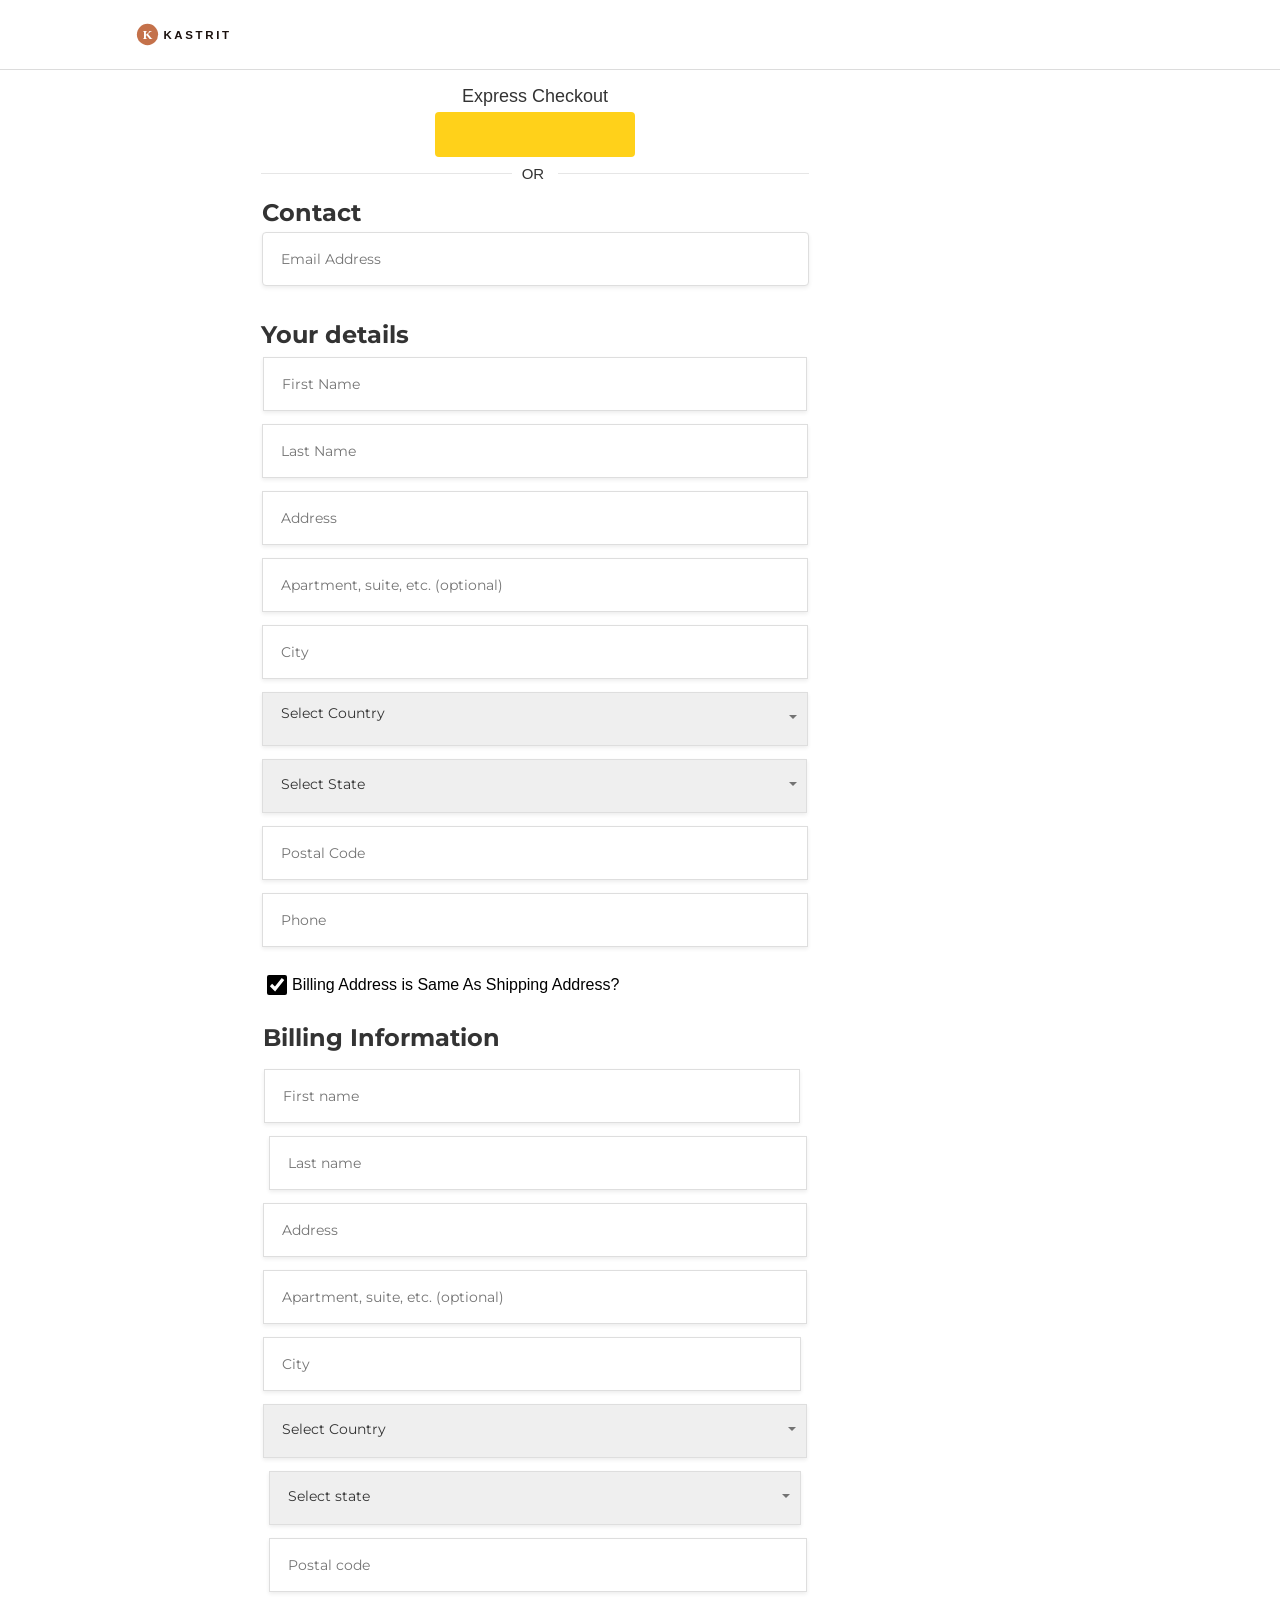
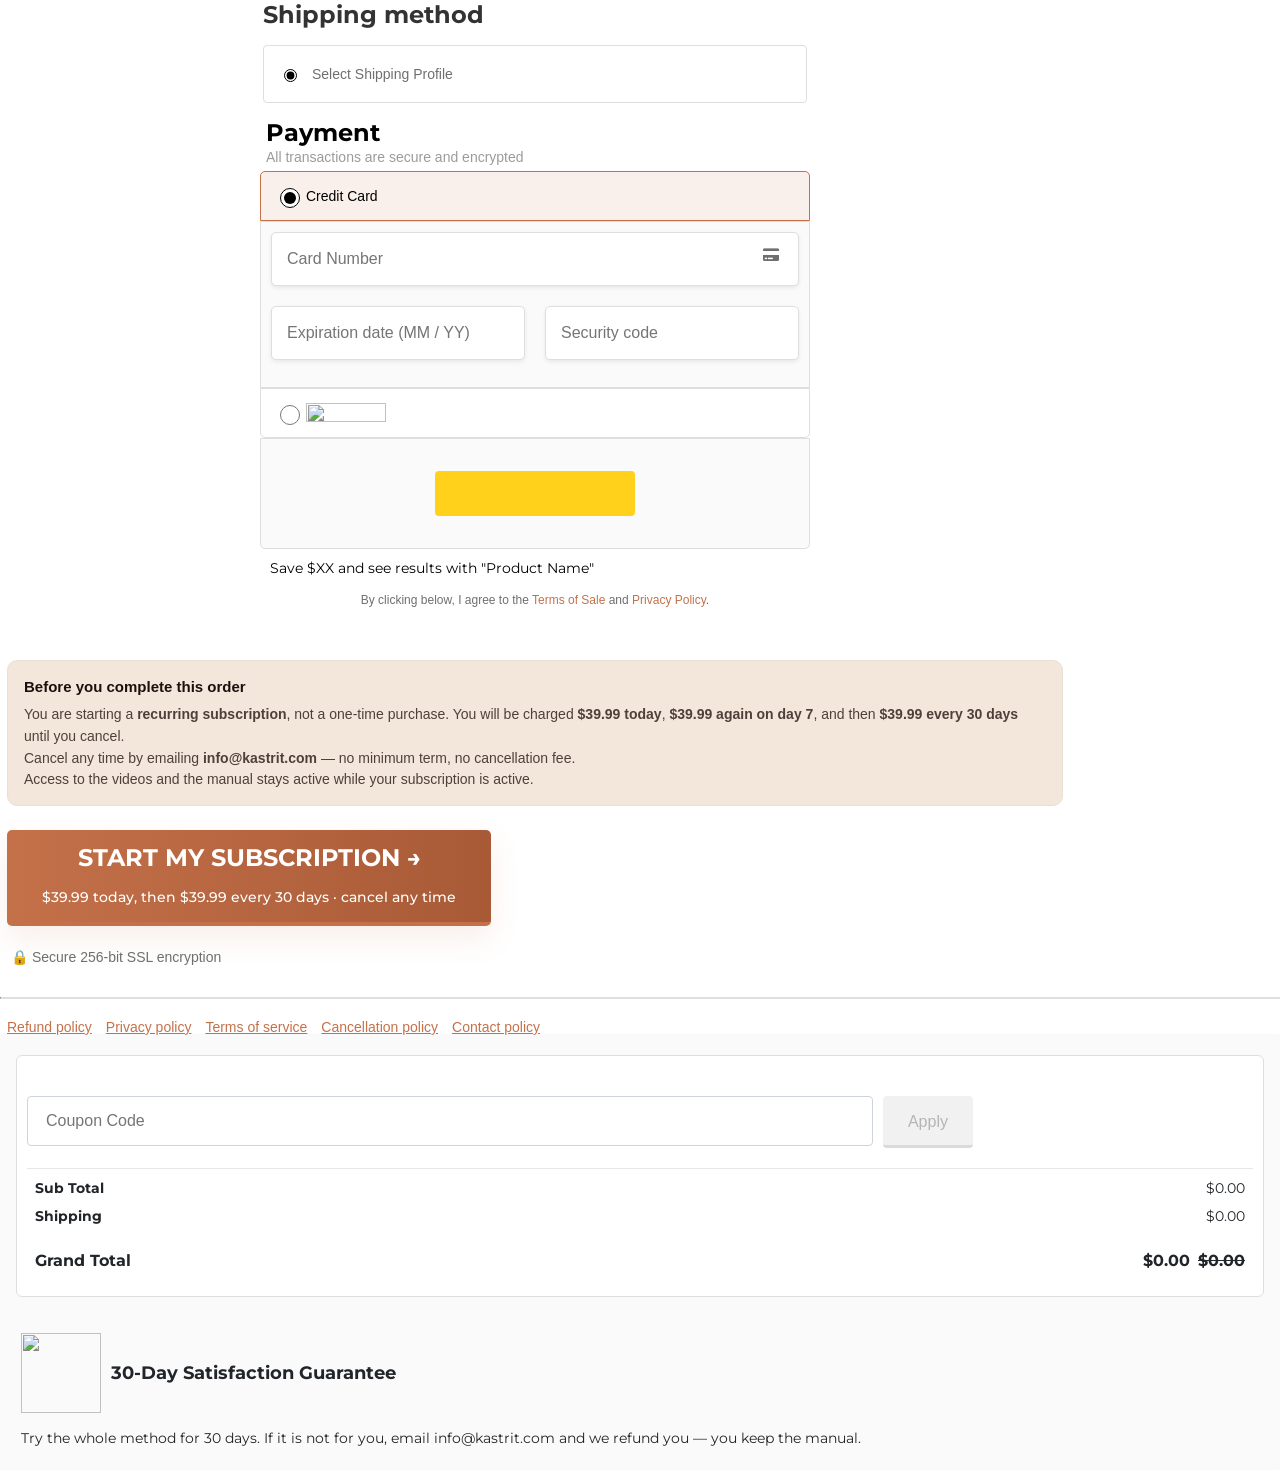
==== checkout.html @ 40933c46 "Pagina checkout: termini abbonamento in chiaro, via segnaposto e urgenza finta Co-Authored-By: Claud" ====
<!DOCTYPE html><html lang="en"><head><meta charset="utf-8"><meta name="viewport" content="width=device-width, initial-scale=1"><title>Secure Checkout — KASTRIT</title><link rel="preconnect" href="https://fonts.googleapis.com"><link rel="preconnect" href="https://fonts.gstatic.com" crossorigin><link rel="stylesheet" href="https://fonts.googleapis.com/css2?family=Montserrat:wght@400;500;600;700;800&family=Poppins:wght@400;500;600;700&display=swap"><link rel="stylesheet" href="https://cdnjs.cloudflare.com/ajax/libs/font-awesome/5.12.1/css/all.min.css"><style>img,video,iframe,hr,a,button,img{max-width:100%}@keyframes pulse{50%{opacity:0.5}}@keyframes bounce{0%,100%{transform:translateY(-25%);animation-timing-function:cubic-bezier(0.8,0,1,1)}50%{transform:none;animation-timing-function:cubic-bezier(0,0,0.2,1)}}input:not([type="checkbox"]),input:not([type="radio"]){accent-color:black;font-family:apple-system,BlinkMacSystemFont,"Segoe UI",Roboto,Helvetica,Arial,"sans-serif","Apple Color Emoji","Segoe UI Emoji","Segoe UI Symbol","sans-serif";padding:12px 18px}*{box-sizing:border-box}body{font-size:14px;overflow-wrap:break-word;word-break:break-word;overflow-x:hidden;height:100%;color:#6f6f6f;font-family:apple-system,BlinkMacSystemFont,"Segoe UI",Roboto,Helvetica,Arial,"sans-serif","Apple Color Emoji","Segoe UI Emoji","Segoe UI Symbol","sans-serif";margin:0px}.basic-information-section{padding-left:2rem;height:auto}html{min-height:100%}:-webkit-autofill{color:#fff}h3{font-size:20px;font-weight:700;color:#353535;line-height:1.2;margin:0px}p{margin:0px}hr{border-top:1px solid #e6e6e6;margin:8px 0px}.ch-express-checkout-group-or-line{font-size:0.85714em;margin-top:28px;padding-bottom:0px;display:flex;align-items:center;justify-content:space-between;line-height:1.4;text-align:center;text-transform:uppercase;color:#737373}.ch-express-checkout-group-or-line span{display:inline-block;padding:0px 1em}.ch-express-checkout-group-or-line::after,.ch-express-checkout-group-or-line::before{content:"";display:inline-block;height:1px;background-color:#e6e6e6;flex-grow:1}#iwrim6,#ihjw8n,#i7ejms{display:none}label{font-family:apple-system,BlinkMacSystemFont,"Segoe UI",Roboto,Helvetica,Arial,"sans-serif","Apple Color Emoji","Segoe UI Emoji","Segoe UI Symbol","sans-serif"}form{margin-bottom:0px}.horizontal-line-default{width:100%;background-color:#000}select{font-size:1rem;padding:12px 18px}.fk-row{display:flex;justify-content:flex-start;align-items:stretch;flex-wrap:nowrap;height:auto;padding:10px}#i80rh{flex-basis:126%;background-color:white;margin-bottom:20px;margin-top:0px;padding:10px 0px}#ieyjp{border-radius:4px;line-height:inherit;margin:0px;padding:6px;border-style:none;border-width:1px;border-color:#dcdcdc}#iveqb{height:0.5px;background-color:#dcdcdc;opacity:0.9;margin-top:20px;margin-bottom:20px;border-width:0.25px;border-color:#dcdcdc}#icamgj{border-radius:4px;padding-top:10px;border-style:none;border-width:1px;border-color:#dcdcdc}#i5goz{height:auto;width:auto;padding-left:1px;padding-bottom:1px;padding-top:1px;margin-bottom:15px}#i9ptpj{font-size:15px;font-weight:500;margin-bottom:0px;margin-top:0px;background-color:white;font-family:apple-system,BlinkMacSystemFont,"Segoe UI",Roboto,Helvetica,Arial,"sans-serif","Apple Color Emoji","Segoe UI Emoji","Segoe UI Symbol","sans-serif";color:#333;padding:0px 10px}#i4deo6{font-size:24px;text-align:left;font-weight:bold;line-height:1.3em;margin-bottom:1px;font-family:montserrat;color:#333;padding:1px}#ivalt3{padding-left:1px;padding-right:1px;width:100%}#irrbkt{font-size:24px;line-height:1.3em;text-align:left;font-weight:bold;margin-bottom:1px;padding-left:6px;font-family:montserrat;color:#333}#inus1{max-width:1070px;margin-bottom:0px;margin-top:0px;padding:0px 1px}#isx2uw,#i37kpd{margin-bottom:1px;padding-right:1px;padding-left:1px}#ibin1,#ipgaf,#i61qk,#i8d7f,#ieon0q,#iyvul4,#i81gl,#ixtamu,#ihpbd3,#i59my9,#ixer3o,#iukz8u,#ii092i,#i7i0tx{margin-bottom:1px}#ind3g,#iwfdm,#if8lgy,#isk5ht{padding-right:6px}.ch-express-checkout-group-body{display:flex;justify-content:center;border-image:initial;border-bottom-left-radius:5px;border-bottom-right-radius:5px;padding:0.92857em 1.42857em 1.42857em;border-style:initial solid solid;border-width:0px 1px 1px;border-color:initial #e6e6e6 #e6e6e6}#id4vz-2{border-bottom-left-radius:1px;border-bottom-right-radius:1px;justify-content:center;align-items:center;padding:5px 6px;border-style:none}#io2r2{margin-top:6px;margin-bottom:6px;padding-left:6px;padding-right:6px}[data-gjs-type="text"][class*="gjs-selected"],a[data-gjs-type="link"][class*="gjs-selected"]{outline:purple solid 3px !important}img[data-gjs-type="image"][class*="gjs-selected"]{outline:orange solid 3px !important}a{cursor:pointer}[data-gjs-type="input"][class*="gjs-selected"],[data-gjs-type="paymentOption"][class*="gjs-selected"]{border:none;box-shadow:none;outline:green solid 3px !important}[data-gjs-type="label"][class*="gjs-selected"]{outline:green solid 3px !important}#ibbzi{padding-top:0px}.wrap{display:block;max-width:40em;margin:0px auto}[data-gjs-type="text"][class*="gjs-comp-selected"]{outline:purple solid 3px}[data-gjs-type="countdown"][class*="gjs-selected"]{outline:#795548 solid 3px}[data-gjs-type="carouselSlide"][class*="gjs-selected"],[data-gjs-type="collapsibleList"][class*="gjs-selected"]{outline:green solid 3px}[data-gjs-type="carousel"][class*="gjs-selected"]{border:none;box-shadow:none;outline:green solid 3px}[data-gjs-type="form"][class*="gjs-selected"],[data-gjs-type="form"] [class*="gjs-selected"]{outline:#8bc34a solid 3px}.fk-card-number input{padding:15px 35px 15px 15px}#iu62du-2-2{margin-top:1px;margin-bottom:6px}.fk-payment-option-wrapper,.fk-payment-options{padding:5px}.fk-payment-option-container{position:relative;padding:0px 5px}.fk-card-payment-container,.fk-element-container{width:100%}#fkt-link-f06-9bd-9fa,#fkt-link-44c-3b7-b35,#fkt-link-298-ca5-a29,#cc-id-IQ6jGbYhRtpP,#cc-id-t0S5ReTfCd9V{text-decoration:underline;margin-left:7px;margin-right:7px;cursor:pointer;color:#c4714a;text-decoration-color:#c4714a}#i9n3rb,.cc-cart-row-content{text-align:left}#fkCreditCard{padding-bottom:17px;flex-direction:column;align-items:flex-start;display:flex;border-color:#dedede}#iggpb{justify-content:center;align-items:center;padding:1px;border-style:solid;border-width:0px 0px 1px;border-color:#dcdcdc}#is0hm,#il49q,#inl3f,#iwxytv,#icynp,#ixux3d,#ib1bpx,#iv7p0f,#i5and6,#iopnrv,#iawohj{height:54px;font-family:montserrat;border-color:#dedede}#cc-id-tbm4esx4mrIR,#cc-id-v64GFGKT0Q60,#cc-id-a536SoCvmMND,#id6yqh,#cc-id-hCf2ygWcego7{padding-left:0px;padding-right:0px}#cc-id-VA1eL5wPMM49,#cc-id-OrjapQMwHrBU,#cc-id-GqI0jr5NRSOL{font-size:16px;height:54px;border-color:#dedede}#cc-id-qr1eJyFHSoZo{display:flex;justify-content:space-between;align-items:center;width:100%;padding:0px}.fk-payment-option-toggler-field{position:absolute;top:14px;left:15px;height:20px;width:20px;cursor:pointer}#cc-id-JBy7QDKpCf0Z,#cc-id-qcSGvs12pzsK{margin-bottom:0px;border-color:#dedede}.fk-payment-option-container:first-child .fk-payment-option-header-wrapper{border-top-left-radius:5px;border-top-right-radius:5px}.fk-payment-option-container:last-child .fk-payment-option-header-wrapper{border-bottom-right-radius:5px !important;border-bottom-left-radius:5px !important}.fk-payment-option-header-wrapper{padding-top:4px;padding-bottom:4px;border:1px solid #d9d9d9;display:block}.fk-payment-option-toggler-field:checked~.fk-payment-option-header-wrapper{background-color:rgba(196,113,74,0.1);border-bottom-right-radius:0px;border-bottom-left-radius:0px;border:1px solid #c4714a !important}#cc-id-pG7sjSPQRfbX{margin-right:6px;width:80px;height:19px;color:black}.fk-card-one{background-image:url("https://assets.checkoutchamp.com/f09818f0-af22-11ea-afe1-abac30942df7/visa.svg")}.fk-card-two{background-image:url("https://assets.checkoutchamp.com/f09818f0-af22-11ea-afe1-abac30942df7/master.svg")}.fk-card-three{background-image:url("https://assets.checkoutchamp.com/f09818f0-af22-11ea-afe1-abac30942df7/american.svg")}.fk-payment-option-header-container{display:flex;flex-direction:row;justify-content:space-between;align-items:center;height:40px;margin:0px 10px}.fk-payment-option-label{margin-left:30px;font-weight:bold;color:#6f6f6f;height:40px;display:flex;align-items:center;white-space:nowrap;text-align:left;padding:5px}.fk-headline{font-weight:400;color:black}#ihacf{max-width:1070px;display:flex;justify-content:flex-start;align-items:center;padding:21px 31px}#fkt-image-0d4-2bc-8bc{height:auto;color:black;width:115px;margin-left:0px;margin-right:0px}.fk-card-payment-field input{outline:none;font-size:18px;height:45px;width:100%;border-radius:5px;border:1px solid #ced4da;box-sizing:border-box;padding:15px}.fk-card-payment-field{flex:1 1 0%;position:relative;margin:10px}.fk-card-multiple-payment-field{display:flex;flex-direction:row}#ifb0c2{font-size:12px;text-align:left;margin-bottom:1px;text-decoration:none;align-items:center;justify-content:center;flex-direction:column;font-family:apple-system,BlinkMacSystemFont,"Segoe UI",Roboto,Helvetica,Arial,"sans-serif","Apple Color Emoji","Segoe UI Emoji","Segoe UI Symbol","sans-serif";color:#535353;display:flex;padding:10px 6px}#cc-id-e1Nn5wKDdro9{text-align:left;margin-bottom:0px;width:100%;padding:0px 6px}#cc-id-z4yhsLu3IBUv{margin-bottom:0px;color:#000;font-size:24px;font-weight:bold;font-family:montserrat}#cc-id-KBwmaiz8efqX{color:#707070;font-size:16px;font-family:montserrat}#cc-id-wq7orNmW5xR7{display:block;align-items:center;justify-content:center}#cc-id-fJiBlbfx3jxD{width:70%;font-size:12px;margin:1px}#paypal{padding-bottom:0px;flex-direction:column;align-items:flex-start;display:flex;border-color:#dedede}.fk-payment-option-container:last-child .fk-payment-option-body{border-bottom-right-radius:5px;border-bottom-left-radius:5px}.fk-payment-option-body{background-color:#fafafa;display:flex;align-items:center;border:1px solid #d9d9d9}.fk-payment-option-toggler-field:checked~.fk-payment-option-body{display:flex;border:1px solid #d9d9d9}#cc-id-xrG9jFRSi07N{margin-right:6px}.fk-background{background-repeat:no-repeat;background-position:50% 50%;background-size:cover}.fk-card-four{background-image:url("https://assets.checkoutchamp.com/226de040-f3d2-11eb-8d0a-736fec5a0e07/1705090047896_discover1.png")}.fk-card-payment-bg-icon{margin-left:5px;min-height:25px;min-width:40px;padding:5px}.fk-card-payment-bg-icon-container{display:flex;flex-direction:row;align-items:center;height:40px}.fk-iuco4x{margin-left:auto;margin-right:auto}#irxb13-3-3{width:100%;margin:0px;padding:0px 5px}#iwzhod{font-size:12px;font-family:Helvetica,serif;text-align:center;margin-bottom:1px;padding:16px 1px}#fkt-link-ab9-18d-bcb,#fkt-link-158-dbc-978{cursor:pointer;color:#c4714a;text-decoration-color:#c4714a}#iej0z2{font-size:18px;font-weight:500;margin-bottom:0px;margin-top:0px;font-family:apple-system,BlinkMacSystemFont,"Segoe UI",Roboto,Helvetica,Arial,"sans-serif","Apple Color Emoji","Segoe UI Emoji","Segoe UI Symbol","sans-serif";color:#333;line-height:21px;padding:0px}.ch-express-checkout-group-title{color:#363636;line-height:1.3;font-size:1em;font-weight:500;display:flex;width:100%;justify-content:center;align-items:flex-end;text-align:center;margin:0px}.ch-express-checkout-group-title::after{content:"";border-image:initial;height:0.58em;flex:1 0 2em;border-top-right-radius:5px;margin-left:1em;border-style:solid solid initial initial;border-width:1px 1px 0px 0px;border-color:#e6e6e6 #e6e6e6 initial initial}.ch-express-checkout-group-title::before{content:"";border-image:initial;height:0.58em;flex:1 0 2em;border-top-left-radius:5px;margin-right:1em;border-style:solid initial initial solid;border-width:1px 0px 0px 1px;border-color:#e6e6e6 initial initial #e6e6e6}.paypal2-button-styles{background-size:contain;padding:6px 12px}#cc-id-jJnRHBHT4RI8{max-width:100%;width:200px;height:45px;background-size:contain;margin:0px auto;padding:6px 12px}#i7n8s{margin-bottom:1px;padding-right:1px;margin-right:1px}#ilmow1{padding-right:6px;display:block;align-items:center;justify-content:flex-start}#ifjbi{padding-top:7.5px;height:54px;font-family:montserrat;border-color:#dedede}#icv3tm{padding-left:6px;padding-right:6px;display:block;align-items:center;justify-content:flex-end}#itruo{padding-top:1px;height:54px;font-family:montserrat;border-color:#dedede}#io93e{width:100%;margin-left:0px;margin-right:0px}.fk-card-payment-field-icon{position:absolute;top:15px;right:20px}.padding-left-20{padding-left:20px}#i9owsl,#iwtcs8{padding-right:0px}#ig7p1s{padding-right:0px;padding-left:0px}#billingAddress{padding-left:0px;padding-right:0px;width:100%;border-bottom-left-radius:0px;border-bottom-right-radius:0px;background-color:#fff;border-style:none;border-width:0px 1px 1px;border-color:#dedede}#ic976b,#itms4i{padding-left:0px}#imezag{width:100%;padding:12px 6px}#ikcbuh,#i66y9z{font-family:montserrat;height:54px;border-color:#dedede}#cc-id-TWAOQ22tBqMe{font-size:24px;line-height:1.3em;text-align:left;font-weight:bold;margin-bottom:10px;padding-left:0px;margin-top:0px;font-family:montserrat;color:#333}.input-wrap,.select-wrap{position:relative;width:100%;margin-bottom:12px}.input-wrap .input-label{pointer-events:none;overflow:hidden;position:absolute;top:15px;left:0px;width:calc(100% - 13px);padding-left:13px;padding-right:13px;font-size:14px;font-weight:normal;white-space:nowrap;color:#999}#shipping-box{margin-top:15px}.CE__shipping-component{padding-bottom:48px}#iqxgi{font-size:24px;line-height:1.3em;text-align:left;font-weight:bold;margin-bottom:0px;padding-left:6px;margin-top:10px;font-family:montserrat;color:#333}#shipping{margin-top:0px;flex-direction:column;align-items:center;padding:0px 6px 1px}#i5l5r7{line-height:50px;padding-left:1px;padding-right:1px;padding-top:1px;margin:1px 6px 1px auto}#iywh43{padding-left:1px;padding-right:1px}#i0zcsx{height:13px;width:13px}#ih8fj9{width:100%;justify-content:flex-start;border-top-left-radius:4px;border-top-right-radius:4px;border:1px solid #dedede;border-bottom-left-radius:4px;border-bottom-right-radius:4px;margin-bottom:8px;height:58px;padding:14px 5px 14px 15px}#iho1ip{margin-left:10px}.fk-form-product-radio-checkbox,.fk-form-product-radio-checkbox,.fk-form-general-radio-checkbox{margin-right:5px;position:inherit}.bsFlexWrapClass{flex-wrap:wrap}#izu8lp{padding-left:0px;padding-right:0px;display:block;align-items:center;justify-content:flex-end}#i1balf{padding-top:8px;height:54px;font-family:montserrat;border-color:#dedede}#i5ms0z{padding-top:7.5px;font-family:montserrat;height:54px;border-color:#dedede}.text-danger{display:none;padding-top:4px;color:#f66c69;font-size:14px}.select-wrap .ch-select.ch-dirty{padding-top:22px}.select-wrap .ch-select{padding-right:32px}.select-wrap .ch-select-arrow{pointer-events:none;position:absolute;z-index:1;top:0px;right:0px;width:30px;height:50px;line-height:50px;text-align:center}.select-wrap .ch-select-arrow::before{content:"";display:block;position:relative;top:50%;width:0px;height:0px;border-left:4px solid transparent;border-right:4px solid transparent;border-top:4px solid #737373;transform:translateY(-50%);margin:auto}.input-wrap .ch-input,.select-wrap .ch-select{appearance:none;outline:none;width:100%;height:50px;border:1px solid #d9d9d9;color:#333;font-size:14px}.input-wrap .ch-input:focus,.select-wrap .ch-select:focus{outline:none;box-shadow:#197bbd 0px 0px 0px 1px;border-color:#197bbd}.field{width:100%;float:left;box-sizing:border-box;padding:0.428571em}#cc-id-9tpCjWGrt2dj{max-width:100%;width:200px;height:45px;background-size:contain;padding:6px 12px}.fk-form-radio-button-parent{display:flex;justify-content:center;align-items:center}#cc-id-CZS2Tttl1Nq9{justify-content:flex-start;align-items:center;padding-left:0px;margin-bottom:24px}#cc-id-dF4rinGI3tlj{height:20px;width:20px}#cc-id-6M0z7v4CLv4v{font-size:16px;color:#000;text-decoration-color:#000}.sidebar::after{content:"";display:block;width:300%;position:absolute;top:0px;left:-100%;bottom:0px;background:#fafafa;z-index:-1;box-shadow:#e1e1e1 0px -1px 0px inset}#i33dp{position:relative;flex-basis:127.6%;padding-left:16px;box-shadow:#dcdcdc -1px 0px 1px 0px;padding-top:20px;background-color:#fafafa;padding-right:16px;margin-top:0px;justify-content:flex-start;align-items:flex-end;background-attachment:scroll;background-image:url("");background-position:0% 0%;background-repeat:repeat;background-size:auto;border-left-width:2px;border-right-width:2px;margin-bottom:10px}.fk-col{min-height:25px;flex-grow:1;flex-basis:100%;padding:10px}#cc-id-If83laitn1UH{background-color:#fff;border-top-left-radius:6px;border-top-right-radius:6px;border-bottom-left-radius:6px;border-bottom-right-radius:6px;padding:16px 10px;border-style:solid;border-width:1px;border-color:#dedede}.cc-cart-open-text,.cc-cart-hidden-text{color:#1873b0}#cc-id-vKikKObYQks1{text-decoration-line:line-through;text-decoration-color:#000;font-size:16px;color:#000;font-family:montserrat;font-weight:bold}#cc-id-0upcxm3wXom6,#cc-id-5MnsgWpVGjbq,#cc-id-ZIcl7IBR6uGC{display:flex}#cc-id-d87wPfL9LQDO,#cc-id-9R8ARN3f9vew{font-size:16px;font-weight:500;font-family:montserrat}#cc-id-HBluRt6nobUM{font-size:16px;width:10px}#cc-id-Reah5bBMxlsF{font-size:16px}#cc-id-Dz3iB3VFXUDz{font-size:16px;font-weight:bold;color:#000;text-decoration-color:#000;font-family:montserrat}#cc-id-Wo5XQVBW9jjX,#cc-id-Bg447COa8jep{margin-top:0px;padding-left:5px;padding-right:5px}#cc-id-ldr6mhOM1KZY,#cc-id-TulxUzjqXMSb{height:80px;width:80px}#cc-id-zld9wnYX8mLr,#cc-id-00y5tgBXzQ8c{display:flex;justify-content:flex-start;align-items:center;margin-bottom:16px}#cc-id-pN93PPfwSevS,#cc-id-8fGApfagxlFl{margin-left:10px;font-family:montserrat;font-size:18px;color:#212529;text-decoration-color:#212529;font-weight:bold}#cc-id-n0w8xIp95dAI,#cc-id-2hvJlpbQX88e{text-align:left;font-family:montserrat;color:#212529;text-decoration-color:#212529}#cc-id-nDxujFupbIX9,#cc-id-GYaAENwY9C5J{margin-top:24px;padding:0px}.fk-image-defaults{width:150px;height:150px;max-width:100%}.cc-cart-details-block{display:block;padding:5px 10px}.dynamic-price-total,.dynamic-shipping-total,.grandTotal{font-size:14px;font-weight:500}#cc-id-b9KZadhZO3oq,#cc-id-SginGSuXWLuy,#cc-id-2URrGmrKcmgY,#cc-id-V0QOStxjUD7x{display:flex;justify-content:space-between;align-items:center;padding:5px 8px}#cc-id-Be6hmOWjRgXo,#cc-id-O38K5nNHo3PC{font-weight:bold;font-size:14px;font-family:montserrat;color:#212529;text-decoration-color:#212529;padding:0px}#cc-id-ou4kp7uBTyrd,#cc-id-wpAvDIhDBJpc,#cc-id-2aodAzF0Sdbx,#cc-id-iVaZuMHkPVdB{font-size:14px;font-family:montserrat;color:#212529;text-decoration-color:#212529;padding:0px}#cc-id-soOpyUOkjTNb,#cc-id-sBKEQUzyWUW7{padding-left:0px;padding-right:0px;border-style:solid;border-width:1px 0px 0px;border-color:#e5e7eb}#cc-id-xlWUIap3hKA3,#cc-id-rHJY9JDpf61m{display:flex;justify-content:space-between;align-items:center;margin-bottom:16px;padding:5px 8px}#cc-id-IoQtC1HOWcI4,#cc-id-cwzKohnJtwkk{font-size:14px;font-family:montserrat;font-weight:bold;color:#212529;text-decoration-color:#212529;padding:0px}.cc-cart-details-block .cc-cart-details-value,.cc-cart-details-block .cc-cart-details-label{text-align:right;display:block;width:auto;font-size:16px;font-weight:400;padding:10px}#cc-id-dhiCWeWcCLm2,#cc-id-HMkLB3nYvNyc{font-size:16px;font-family:montserrat;color:#212529;text-decoration-color:#212529;font-weight:bold;padding:0px}#cc-id-qUrxEsbKYwZh,#cc-id-3bPLUNxo9UZy{font-size:16px;font-family:montserrat;color:#212529;text-decoration-color:#212529;font-weight:bold;margin-right:8px;padding:0px}#cc-id-YyyMUQqEizhv,#cc-id-goCdoeUjCZar{font-size:16px;font-family:montserrat;color:#212529;text-decoration-color:#212529;font-weight:bold;text-decoration-line:line-through;padding:0px}.top-margin{margin-top:15px;margin-bottom:20px}.half-width{display:inline-block;width:65%}.form-style{width:auto}.enabled{margin-left:5px;margin-right:5px;background-color:#edecec;font-weight:500 !important;color:white !important;padding-top:14px !important;padding-bottom:14px !important;font-size:16px !important;border-style:solid;border-color:#276cd0}.disabled{font-weight:500;margin-left:5px;margin-right:5px;padding-top:14px;padding-bottom:14px;font-size:16px !important;background-color:#f1f1f1 !important;color:#b5b5b5 !important;border-style:solid;border-color:#dadada !important}.form-control-custom{display:block;width:100%;font-size:1rem;line-height:1.5;color:#495057;background-color:#fff;background-clip:padding-box;border:1px solid #ced4da;border-radius:0.25rem;transition:border-color 0.15s ease-in-out,box-shadow 0.15s ease-in-out;padding:12px 18px}#couponBtn1{margin-left:auto;margin-right:auto;height:52px;border-width:0 0 3px;border-color:#dee2e6}#cc-id-jnCSg7tiT6A3{width:69%;margin-right:10px}.cc-cart-container{border-radius:10px;margin:1px;padding:1px}.cc-cart-row{border:1px solid lightgray;border-radius:5px;font-size:16px;word-break:break-word;margin:5px 0px;padding:5px}.cc-cart-row-img{width:62px;height:62px;max-height:150px;object-fit:contain}.cc-cart-row-trash-icon{cursor:pointer;color:#6f6f6f;border-radius:5px;padding:5px}.cc-cart-row-prod-qty-container{min-width:30px;border:1px solid lightgray;display:inline-block;margin:5px 2px;padding:2px 5px}.cc-cart-row-prod-title{font-weight:bold;margin:5px}.cc-cart-row-variant,.cc-cart-row-margin,.cc-cart-row-prod-price,.cc-cart-row-variant,.cc-cart-row-margin,.cc-cart-row-prod-price{margin:5px}.cc-cart-prod-qty-bubble{background-color:#666;position:absolute;border:2px solid #666;top:-10px;right:10px;color:white;border-radius:50%;height:22px;width:22px;display:flex;justify-content:center;align-items:center;font:10px Arial,sans-serif}.text-center{text-align:center}#cc-id-eXPrqPRIXRnf{padding-left:0px;padding-right:0px;border-style:none}#cc-id-z7ZtpzKrT49w{margin-left:0px;margin-right:0px}#cc-id-MPdPosIwFbal{display:flex;justify-content:space-between;align-items:center}#cc-id-TTjQlzQzSLKB{width:80.2px;height:30px;display:flex;justify-content:center;align-items:center;border-top-left-radius:4px;border-top-right-radius:4px;border-bottom-left-radius:4px;border-bottom-right-radius:4px;border-style:solid;border-width:1px;border-color:#d3d3d3}#cc-id-vpBL6HiHz1q2,#cc-id-8CtUhUPNdwLG{font-size:14px;color:#000;text-decoration-color:#000;padding:3px}#cc-id-dQW9JysVYzUl{border-style:none}.cc-cart-row-qty-btn{cursor:pointer;color:white;border-radius:5px;outline:none;border:none;padding:6px}#cc-id-taU8KJzglERy,#cc-id-pITyqMcbNqq9{font-size:14px;color:#000;text-decoration-color:#000;margin:0px}#cc-id-sDGXxfsfPRoB,#cc-id-vl77nXXfhrIR{font-size:14px;text-decoration-line:line-through;text-decoration-color:#000;color:#000}#cc-id-BaOflaigy3eO,#cc-id-jA3qdccfofFA{margin-left:4px}#cc-id-XuXz4w1CObGz,#cc-id-r6YM5fEKL9C8{font-weight:500}#cc-id-SbP7guYl2KQk{margin-right:0px;margin-left:0px;padding-right:8px;padding-left:2px}#cc-id-A2uDg0svzyne{padding-left:5px}#cc-id-GYnGtbzuMtAg{margin-top:0px;margin-bottom:0px;font-size:24px;font-family:montserrat;font-weight:bold;width:100%;background:linear-gradient( 90deg,#c4714a,#a85a36 );color:#fff;box-shadow:0 12px 30px rgba(196,113,74,0.12);border-top-left-radius:5px;border-top-right-radius:5px;border-bottom-left-radius:5px;border-bottom-right-radius:5px;height:96px;border-width:0px 0 4px;border-color:#c4714a}#cc-id-2Cdc08mq9nld{font-weight:500;font-size:14px}.btn{display:inline-block;font-weight:400;text-align:center;white-space:normal;vertical-align:middle;user-select:none;border:1px solid transparent;line-height:1.5;border-radius:0.25rem;transition:color 0.15s ease-in-out,background-color 0.15s ease-in-out,border-color 0.15s ease-in-out,box-shadow 0.15s ease-in-out;font-size:20px;margin:20px 10px;padding:10px 25px}.btn-primary,.btn.btn-primary{background:#007bff;color:#fff;white-space:normal;border-color:#007bff}.btnPayPal2{background-image:url("https://config.checkoutchamp.com/production/paypal-checkout-3.png");background-repeat:no-repeat;background-position:center center;color:transparent !important;background-color:#ffd11a;border:1px solid transparent}.btnPayPal2:focus,.btn.btn-primary.cc-link-style:active:focus,.btn.btn-primary.cc-link-style:focus{box-shadow:none}#cc-id-Q4m6Fw5e46lt{text-align:left;font-family:montserrat;color:#000;padding-left:10px}.input-shadow{box-shadow:0 0.125rem 0.25rem rgba(0,0,0,0.075) !important}#ip2vry{font-size:14px;line-height:20px;border-radius:3px;margin-top:1px;margin-bottom:1px;width:100%;border-top-left-radius:4px;border-top-right-radius:4px;border-bottom-left-radius:4px;border-bottom-right-radius:4px;font-family:montserrat;height:54px;border-style:solid;border-width:1px;border-color:#dedede !important}@media (max-width:1070px){#inus1{padding-left:1px;padding-right:1px;max-width:992px}}@media (max-width:1024px){#iqxgi{text-align:left}}@media (max-width:1023px){.ch-express-checkout-group-or-line{margin-top:28px}#shipping{padding-bottom:20px}.basic-information-section{opacity:1;filter:none;transition:height 300ms cubic-bezier(0.3,0,0,1),visibility 300ms cubic-bezier(0.3,0,0,1)}}@media (min-width:1024px){.basic-information-section{padding-left:2rem;height:auto}}@media only screen and (max-width:992px){#i33dp{margin-top:0px;padding-top:30px;padding-left:0px;padding-right:0px}#inus1{margin-top:0px;padding-top:0px}.sidebar::after{display:none}.wrap{padding:0px 1em}#i80rh{padding-left:0px;padding-right:0px}}@media (max-width:575px){.ch-express-checkout-group-body{flex-wrap:wrap}}@media (max-width:425px){.cc-cart-prod-qty-bubble{right:25px !important}}@media (min-width:1000px){.sidebar::after{left:0px;background-position:0% 0%;box-shadow:#e1e1e1 1px 0px 0px inset}}@media screen and (max-width:480px){.cc-cart-row .cc-cart-row-content{text-align:center;font-size:13px;max-width:100%}}@media (max-width:375px){.cc-cart-prod-qty-bubble{right:14px !important}}@media only screen and (min-width:993px){#cc-id-hCf2ygWcego7,#cc-id-GYaAENwY9C5J{display:none}}@media only screen and (min-width:778px){#i5l5r7,#cc-id-8t1J2Lvxpp8t{display:none}}@media (max-width:992px){#id4vz-2{flex-direction:row;align-items:center;justify-content:center}#i9n3rb{padding-left:7px;padding-right:7px}#fkt-link-f06-9bd-9fa{margin-left:1px}#i44ay3{display:none}#ihjw8n{display:block;margin-bottom:10px}#i33dp{display:flex;padding-left:16px;padding-right:16px}#cc-id-If83laitn1UH{width:100%}#cc-id-hCf2ygWcego7{display:flex}#cc-id-jnCSg7tiT6A3{width:84%}#ic976b,#itms4i{padding-right:0px}#i9owsl,#iwtcs8{padding-left:0px}#ieosem{padding-left:0px;padding-right:0px}#ihacf{justify-content:center;align-items:center}#cc-id-taU8KJzglERy,#cc-id-sDGXxfsfPRoB{text-align:right}#cc-id-d87wPfL9LQDO,#cc-id-HBluRt6nobUM,#cc-id-9R8ARN3f9vew,#cc-id-Reah5bBMxlsF{color:#c4714a;text-decoration-color:#c4714a}}@media only screen and (min-width:769px) and (max-width:992px){#cc-id-nDxujFupbIX9{display:none}}@media only screen and (min-width:610px) and (max-width:778px){#i5l5r7,#cc-id-8t1J2Lvxpp8t{display:none}}@media (max-width:768px){.fk-row{flex-wrap:wrap}.fk-col{flex-basis:100%;display:block}#ihacf{padding-left:18px}#cc-id-fJiBlbfx3jxD{width:74%}#cc-id-jnCSg7tiT6A3{width:80%}}@media only screen and (min-width:601px) and (max-width:768px){#cc-id-nDxujFupbIX9{display:none}}@media only screen and (min-width:490px) and (max-width:610px){#i5l5r7,#cc-id-8t1J2Lvxpp8t{display:none}}@media (max-width:600px){#fkt-image-0d4-2bc-8bc{margin-left:0px;margin-right:0px}#id4vz-2{justify-content:center;align-items:center;flex-direction:column}#cc-id-jnCSg7tiT6A3{width:74%}}@media only screen and (min-width:481px) and (max-width:600px){#cc-id-nDxujFupbIX9{display:none}}@media only screen and (min-width:375px) and (max-width:490px){#i5l5r7,#cc-id-8t1J2Lvxpp8t{display:none}}@media (max-width:480px){.cc-cart-prod-qty-bubble{right:25px !important}#i80rh{width:100%;padding-right:5px;padding-left:5px}#i33dp{width:100%;padding:10px 5px}#i4deo6,#i9n3rb,#cc-id-tufuIpXHba7M,#cc-id-Iztc7g7p6ljv,#cc-id-IYtAMo1hU4tb{text-align:left}#io93e{margin:0px;padding:0px}#shipping{padding-left:1px;display:flex}#ih8fj9{border-bottom-right-radius:0px}#cc-id-yjVyLrCdxGJw{margin-left:40px}#cc-id-yCXCYWM6JH0G{margin-left:1px;margin-right:1px}.fk-card-payment-bg-icon-container{padding-right:10px}#ihacf{padding-left:5px;padding-right:5px}#cc-id-fJiBlbfx3jxD{width:65%}#cc-id-jnCSg7tiT6A3{width:67%}#cc-id-GYnGtbzuMtAg{font-size:18px;height:auto}#cc-id-2Cdc08mq9nld{font-size:11px}}@media only screen and (max-width:480px){#cc-id-nDxujFupbIX9{display:none}}@media only screen and (max-width:375px){#i5l5r7,#cc-id-8t1J2Lvxpp8t{display:none}}</style></head><body><div align="center" id="ibbzi" class="re-fk-lazy fk-disable-lazy" loading="lazy"></div><div id="iggpb" class="fk-row"><div align="center" id="ihacf" class="fk-col col"><img id="fkt-image-0d4-2bc-8bc" src="https://team-ecom22.github.io/kastrit-funnel/logo.svg" align="center" class="fk-image-defaults fk-disable-lazy" loading="lazy"></div></div><div id="inus1" class="fk-row flex flex-wrap bsFlexWrapClass"><div align="center" id="i80rh" class="fk-col col-12 order-2 order-lg-1 basic-information-section col-lg-7 col-xl-7 cc-id-i2PWx33HO0hR"><section id="io93e" class="wrap bsFlexWrapClass"><div id="io2r2"><div data-text="text" id="iej0z2" class="ch-express-checkout-group-title"> Express Checkout </div><div id="id4vz-2" align="center" data-cc-tabletlarge="true" data-cc-tablet="true" data-cc-mobilelarge="true" data-cc-mobile="true" class="ch-express-checkout-group-body desktop"><button size="medium" style="background-size: contain; border-radius: undefined" class="btn btnPayPal2 paypal2-button-styles fk-cc-id-jJnRHBHT4RI8" title="Paypal2" id="cc-id-jJnRHBHT4RI8" align="center" type="button" onclick="callMethod(event)" action="submit" billnow="false">Checkoutwithpaypal</button></div><div id="iu62du-2-2" class="ch-express-checkout-group-or-line"><span data-text="text" id="i9ptpj">OR&nbsp;</span></div></div><div id="ieyjp"><div data-box="true" id="cc-id-qr1eJyFHSoZo"><div data-text="text" id="i4deo6" align="center"> Contact </div></div><div id="i5goz" align="left" class="form"><input type="text" name="emailAddress" placeholder="Email Address" id="ip2vry" required="" class="form-control ch-input pristine untouched input-shadow"></div></div><div id="icamgj" class="bsFlexWrapClass"><div data-text="text" id="irrbkt">Your details</div><div id="ivalt3" class="p-0 bsFlexWrapClass"><div id="i85oh" class="col-12 col-xl-6 pr-xl-0 field"><div id="isx2uw" class="input-wrap"><input name="shipFirstName" type="text" aria-required="true" aria-invalid="false" placeholder="First Name " id="is0hm" class="form-control ch-input pristine untouched input-shadow" required=""><label for="shipping_first_name" id="cc-id-ywSudKXpTKip" class="input-label"></label><div id="cc-id-7iA5QYFFv5El" class="text-danger"><span data-text="text" id="cc-id-ho5X442JgcrW"></span></div></div></div><div id="ind3g" class="col-12 col-xl-6 field"><div id="ipgaf" class="input-wrap"><input name="shipLastName" type="text" aria-required="true" aria-invalid="false" placeholder="Last Name" id="il49q" class="form-control ch-input pristine untouched input-shadow" required=""><label for="shipping_last_name" id="cc-id-WrJA64UUWkAD" class="input-label"></label><div id="cc-id-m8G9Q3iKxHFS" class="text-danger"><span data-text="text" id="cc-id-58OsHiTe5JA7"></span></div></div></div><div id="iwfdm" class="col-12 field"><div id="ibin1" class="input-wrap"><input name="shipAddress1" type="text" placeholder="Address" aria-required="true" aria-invalid="false" id="inl3f" required="" class="form-control ch-input pristine untouched pac-target-input input-shadow"><label for="shipping_address1" id="cc-id-RcWy1l5lHHfO" class="input-label"></label><div id="cc-id-6aNHTfdY5uXS" class="text-danger"><span data-text="text" id="cc-id-slFuxy8ZY68T"></span></div></div></div><div id="if8lgy" class="col-12 field"><div id="ieon0q" class="input-wrap"><input name="shipAddress2" type="text" placeholder="Apartment, suite, etc. (optional)" aria-required="true" aria-invalid="false" id="iwxytv" class="form-control ch-input pristine untouched pac-target-input input-shadow"><label for="shipping_address1" id="cc-id-Q0l7N3HACQ4y" class="input-label"></label><div id="cc-id-aXxTMM6tQqF8" class="text-danger"><span data-text="text" id="cc-id-p2JHtR9FnmZu"></span></div></div></div><div id="ibouz" class="field col-lg-12"><div id="i61qk" class="input-wrap"><input name="shipCity" type="text" aria-required="true" aria-invalid="false" placeholder="City" id="icynp" required="" class="form-control ch-input pristine untouched input-shadow"><label for="shipping_city" id="cc-id-MTqfd26j9dWX" class="input-label"></label><div id="cc-id-IIvASZrXxQcP" class="text-danger"><span data-text="text" id="cc-id-a4YzXxxbsrut"></span></div></div></div><div id="icv3tm" class="field col-lg-4"><div id="i81gl" class="select-wrap"><select name="shipCountry" aria-required="true" aria-invalid="false" type="select" value="" id="itruo" class="form-control ch-select pristine untouched valid fk-form-select input-shadow"><option data-text="text" value="" id="cc-id-QBssFpWFyaGA"> Select Country </option></select><div data-text="text" id="cc-id-FXbssby5wluW" class="ch-select-arrow"></div><div id="cc-id-X3oja3fn3i2B" class="text-danger"><span data-text="text" id="cc-id-lBpk6zzActdB"></span></div></div></div><div id="ilmow1" class="pr-xl-0 field col-lg-4"><div id="i7n8s" class="select-wrap"><select name="shipState" aria-required="true" aria-invalid="false" type="select" value="" id="ifjbi" required="" class="form-control ch-select ch-dirty pristine untouched fk-form-select input-shadow"><option data-text="text" value="" id="cc-id-IGVTwLPOg0lb"> Select State </option></select><div data-text="text" id="cc-id-KZmgSv2tbUCa" class="ch-select-arrow"></div><div id="cc-id-CWKPPP5dRpfd" class="text-danger"><span data-text="text" id="cc-id-lH18C4GedrIg"></span></div></div></div><div id="iub7a" class="field col-lg-4"><div id="i8d7f" class="input-wrap"><input data-vv-validate-on="blur" name="shipPostalCode" pattern="[0-9-]*" type="text" aria-required="true" aria-invalid="true" placeholder="Postal Code" id="ixux3d" required="" class="form-control ch-input pristine untouched input-shadow"><label for="shipping_zip" id="cc-id-cExhe1FCpjtC" class="input-label"></label><div id="cc-id-FL6HArMXP6j2" class="text-danger"><span data-text="text" id="cc-id-9USa5xOQBaFr"></span></div></div></div><div id="isk5ht" class="col-12 field"><div id="iyvul4" class="input-wrap"><input name="phoneNumber" type="text" placeholder="Phone" aria-required="true" aria-invalid="false" id="ib1bpx" class="form-control ch-input pristine untouched pac-target-input input-shadow" inputmode="tel"><label for="shipping_address1" id="cc-id-t2wU4Gr8JpZA" class="input-label"></label><div id="cc-id-rKtRTD5PXswH" class="text-danger"><span data-text="text" id="cc-id-8g056Adetgtc"></span></div></div></div><div id="iwrim6" class="col-12"><ul id="cc-id-ga9IIgsRcPhj" class="bordered-ul with-hover confirm-text-form"><li id="cc-id-X5lJEDSRYhTh"><label id="cc-id-d9vD8gOwAU9a" class="info-summary-line"><span id="cc-id-ytJD7G0zYuva" class="ch-custom-label absolute-left padding-left-20 unchangeable"></span></label></li></ul></div><div id="iywh43" class="col-12 field bsFlexWrapClass"><div data-box="true" id="imezag"><label class="form-check fk-form-radio-button-parent" id="cc-id-CZS2Tttl1Nq9" for="cc-id-dF4rinGI3tlj"><input type="checkbox" class="fk-form-general-radio-checkbox" value="value1" id="cc-id-dF4rinGI3tlj" onclick="checkBoxChange(attributes)" opencheckboxsection="billingAddress" checked="" name="billShipSame"><label class="form-check-label" data-cc-name="Label" id="cc-id-6M0z7v4CLv4v">Billing Address is Same As Shipping Address?</label></label><div id="billingAddress" class="p-0 bsFlexWrapClass"><h3 data-text="text" data-ch-type="text" id="cc-id-TWAOQ22tBqMe"> Billing Information </h3><div id="ic976b" class="col-12 col-xl-6 pr-xl-0 field"><div id="i37kpd" class="input-wrap"><input name="firstName" type="text" aria-required="true" aria-invalid="false" placeholder="First name " id="i5and6" class="form-control ch-input pristine untouched input-shadow"><label for="shipping_first_name" id="cc-id-qndc8uYQEAd5" class="input-label"></label><div id="cc-id-zOXwDsvK4EA5" class="text-danger"><span data-text="text" id="cc-id-FZtI2bolisvQ"></span></div></div></div><div id="i9owsl" class="col-12 col-xl-6 field"><div id="ixtamu" class="input-wrap"><input name="lastName" type="text" aria-required="true" aria-invalid="false" placeholder="Last name" id="iopnrv" class="form-control ch-input pristine untouched input-shadow"><label for="shipping_last_name" id="cc-id-ORcH6RqnZ3e3" class="input-label"></label><div id="cc-id-mUM1fQmkHFo1" class="text-danger"><span data-text="text" id="cc-id-oBk4u45rYCvB"></span></div></div></div><div id="ig7p1s" class="col-12 field"><div id="ihpbd3" class="input-wrap"><input name="address1" type="text" placeholder="Address" aria-required="true" aria-invalid="false" id="i66y9z" class="form-control ch-input pristine untouched pac-target-input input-shadow"><label for="shipping_address1" id="cc-id-ce4Ye9RMT3Yc" class="input-label"></label><div id="cc-id-UHMHnnZ2UL2q" class="text-danger"><span data-text="text" id="cc-id-pmTIP7sHiWrO"></span></div></div></div><div id="id6yqh" class="col-12 field"><div id="i59my9" class="input-wrap"><input name="address2" type="text" aria-required="false" aria-invalid="false" placeholder="Apartment, suite, etc. (optional)" id="iawohj" class="form-control ch-input pristine untouched input-shadow"><label for="shipping_address2" id="cc-id-BBIPTSaGu0ZC" class="input-label"></label><div id="cc-id-owEYHHMpvqEK" class="text-danger"><span data-text="text" id="cc-id-w97UqBUhemW6"></span></div></div></div><div id="itms4i" class="field col-lg-12"><div id="ixer3o" class="input-wrap"><input name="city" type="text" aria-required="true" aria-invalid="false" placeholder="City" id="ikcbuh" class="form-control ch-input pristine untouched input-shadow"><label for="shipping_city" id="cc-id-sWt3HSSsFrPl" class="input-label"></label><div id="cc-id-DwxVnKx47EAU" class="text-danger"><span data-text="text" id="cc-id-2MgZEl67pWTr"></span></div></div></div><div id="izu8lp" class="field col-lg-4"><div id="ii092i" class="select-wrap"><select name="country" aria-required="true" aria-invalid="false" type="select" value="" id="i1balf" class="form-control ch-select ch-dirty pristine untouched valid fk-form-select input-shadow"><option data-text="text" value="" id="cc-id-xlAChBxGkcCm"> Select Country </option></select><div data-text="text" id="cc-id-ctC2TXi39SK3" class="ch-select-arrow"></div><div id="cc-id-FOaoYgF3HDhY" class="text-danger"><span data-text="text" id="cc-id-80ZSpGGtovhK"></span></div></div></div><div id="ieosem" class="pr-xl-0 field col-lg-4"><div id="i7i0tx" class="select-wrap"><select name="state" aria-required="true" aria-invalid="false" type="select" value="" id="i5ms0z" class="form-control ch-select ch-dirty pristine untouched fk-form-select input-shadow"><option data-text="text" value="" id="cc-id-Z6JNG6Y6Q0Nu"> Select state </option></select><div data-text="text" id="cc-id-mvWm8vJtjDgk" class="ch-select-arrow"></div><div id="cc-id-z0PKQbsLwi4V" class="text-danger"><span data-text="text" id="cc-id-yojVXsQoAEmx"></span></div></div></div><div id="iwtcs8" class="field col-lg-4"><div id="iukz8u" class="input-wrap"><input data-vv-validate-on="blur" name="postalCode" pattern="[0-9-]*" type="text" aria-required="true" aria-invalid="true" placeholder="Postal code" id="iv7p0f" class="form-control ch-input pristine untouched input-shadow"><label for="shipping_zip" id="cc-id-DLHrBlTvaHRK" class="input-label"></label><div id="cc-id-h0Nmqqq3Hdk8" class="text-danger"><span data-text="text" id="cc-id-d0SrL9Oorcwn"></span></div></div></div><div id="i7ejms" class="col-12"><ul id="cc-id-QAN8Ezz4hIfQ" class="bordered-ul with-hover confirm-text-form"><li id="cc-id-BfmMKsu6ftNZ"><label id="cc-id-WF75jz8kHq0t" class="info-summary-line"><span id="cc-id-vVoU04CKlYRr" class="ch-custom-label absolute-left padding-left-20 unchangeable"></span></label></li></ul></div><div data-text="text" id="cc-id-GIRRblLu0DW7" class="clearfix"></div></div></div><h3 data-text="text" data-ch-type="text" id="iqxgi"> Shipping method </h3><div id="shipping-box"><div id="shipping" align="left" data-cc-desktop="true" class="col-12 CE__shipping-component"><div id="ih8fj9" data-cc-desktop="true" class="form-check fk-form-radio-button-parent ship-prof"><input type="radio" value="" opencheckboxsection="" onclick="checkBoxChange(attributes)" name="shipProfileId" id="i0zcsx" checked="" data-cc-desktop="true" class="fk-form-product-radio-checkbox fk-form-radio"><label id="iho1ip" class="form-check-label">Select Shipping Profile</label><i id="i5l5r7" data-cc-desktop="false" data-cc-tabletlarge="false" data-cc-tablet="false" data-cc-mobilelarge="false" data-cc-mobile="false" class="fa fa-truck icp icp-auto"></i></div></div></div></div><div data-text="text" id="cc-id-NTsIclk5Ai0H" class="clearfix"></div></div><div id="cc-id-heQgAyYyWHLG" class="fk-payment-option-wrapper"><div data-box="true" id="cc-id-e1Nn5wKDdro9"><p data-text="text" id="cc-id-z4yhsLu3IBUv"> Payment </p><p data-text="text" id="cc-id-KBwmaiz8efqX"><span style="color: rgb(155, 155, 155); font-family: apple-system, BlinkMacSystemFont, &quot;Segoe UI&quot;, Roboto, Helvetica, Arial, &quot;sans-serif&quot;, &quot;Apple Color Emoji&quot;, &quot;Segoe UI Emoji&quot;, &quot;Segoe UI Symbol&quot;, &quot;sans-serif&quot;; font-size: 14px; font-style: normal; font-variant-ligatures: normal; font-variant-caps: normal; font-weight: 400; letter-spacing: normal; orphans: 2; text-align: left; text-indent: 0px; text-transform: none; widows: 2; word-spacing: 0px; -webkit-text-stroke-width: 0px; white-space: normal; background-color: rgb(255, 255, 255); text-decoration-thickness: initial; text-decoration-style: initial; text-decoration-color: initial; display: inline !important; float: none;" id="cc-id-tyJ4ihf6d1CO" class="rte-styled-text">All transactions are secure and encrypted</span></p></div><div id="cc-id-HsA69GN0KrsB"><div id="cc-id-v64GFGKT0Q60" class="fk-payment-options"><div id="cc-id-tbm4esx4mrIR" class="fk-payment-option-container"><input opencheckboxsection="fkCreditCard" type="radio" name="fk-payment-option-toggler" id="card-radio" onclick="checkBoxChange(attributes)" checked="" value="" class="fk-form-radio fk-payment-option-toggler-field"><label id="cc-id-JBy7QDKpCf0Z" for="card-radio" class="fk-payment-option-header-wrapper"><div id="cc-id-yCXCYWM6JH0G" class="fk-payment-option-header-container"><div id="cc-id-yjVyLrCdxGJw" class="fk-payment-option-label"><div id="cc-id-nd9teGhG5bWd" class="fk-headline"> Credit Card </div></div><div id="cc-id-gg2rENcveWlH" class="fk-card-payment-bg-icon-container"><div id="cc-id-EbDxcTahTwJo" class="fk-card-payment-bg-icon fk-background fk-card-one"></div><div id="cc-id-J8JhbN2TdDWc" class="fk-card-payment-bg-icon fk-background fk-card-two"></div><div id="cc-id-tVW9RyUuYQFI" class="fk-card-payment-bg-icon fk-background fk-card-three"></div><div id="cc-id-xrG9jFRSi07N" class="fk-card-payment-bg-icon fk-background fk-card-four"></div></div></div></label><div id="fkCreditCard" class="fk-payment-option-body fk-payment-options-hide-on-load"><form id="cc-id-plGg3M8n0cvb" class="fk-card-payment-container"><div id="cc-id-QAnpGIhC5eAj"><div id="cc-id-3LiH6wVK3I3n" class="fk-card-payment-field fk-card-number"><div id="cc-id-N6ObUNDGqdii-2" class="fk-card-payment-field-icon"><i class="fas fa-credit-card" aria-hidden="true" id="cc-id-rQ4E4qeHdV2u" style="font-size: 14px;"></i></div><input placeholder="Card Number" name="cardNumber" type="text" required="" id="cc-id-VA1eL5wPMM49" maxlength="16" class="input-shadow"></div></div><div id="cc-id-I6x5Axq0xNqC" class="fk-card-multiple-payment-field"><div id="cc-id-r79gPS0fWIrq" class="fk-card-payment-field"><input placeholder="Expiration date (MM / YY)" name="cardDate" type="text" required="" id="cc-id-OrjapQMwHrBU" maxlength="5" class="input-shadow"></div><div id="cc-id-jT7L5bRtLQYS" class="fk-card-payment-field"><input placeholder="Security code" name="cardSecurityCode" type="text" required="" id="cc-id-GqI0jr5NRSOL" maxlength="4" class="input-shadow"></div></div></form></div></div><div id="cc-id-a536SoCvmMND" class="fk-payment-option-container"><input opencheckboxsection="paypal" type="radio" name="fk-payment-option-toggler" id="paypal-radio" onclick="checkBoxChange(attributes)" value="" class="fk-form-radio fk-payment-option-toggler-field"><label id="cc-id-qcSGvs12pzsK" for="paypal-radio" class="fk-payment-option-header-wrapper"><div id="cc-id-Mjh7SXYHZzB4" class="fk-payment-option-header-container"><div id="cc-id-c7THRZm3vcvs" class="fk-payment-option-label"><img src="https://assets.checkoutchamp.com/4cf1db40-3b4e-11ed-ba82-b71148b38a69/1737385637008_1722509667423_paypal.svg" id="cc-id-pG7sjSPQRfbX" align="center" class="fk-image-defaults fk-disable-lazy" loading="lazy"></div></div></label><div id="paypal" class="fk-payment-option-body fk-payment-options-hide-on-load"><form id="cc-id-SKrGldsQQRkb" class="fk-card-payment-container"><div data-box="true" style="padding: 12px 10px; width: 100%;" id="cc-id-JCM7tdObiVf7"><button size="medium" style="background-size: contain; border-radius: undefined" class="btn btnPayPal2 paypal2-button-styles fk-cc-id-jJnRHBHT4RI8" title="Paypal2" id="cc-id-9tpCjWGrt2dj" align="center" type="button" onclick="callMethod(event)" action="submit" billnow="false">Checkoutwithpaypal</button></div></form></div></div></div></div></div><div data-box="true" id="irxb13-3-3" class="agreement"></h5><p id="cc-id-Q4m6Fw5e46lt"> Save $XX and see results with "Product Name" </p></div></div></label><div align="left" id="ihjw8n" class="cc-cart-wrapper"><div id="itplls" class="cc-cart-toggle-target"><div id="id6kfj" class="cc-cart-container"><div id="il0xrk" class="cc-cart-row fk-display-none-on-load"><div id="cc-id-VxNf2pCENttp" class="row cc-cart-row-margin bsFlexWrapClass"><div id="i5juih" class="p-0 position-relative col-3"><img src="https://team-ecom22.github.io/kastrit-funnel/ph.svg" id="fkt-image-2bb-b86-a4f" align="center" class="cc-cart-row-img fk-disable-lazy" loading="lazy"><div data-text="text" id="irpc3m" class="cc-cart-prod-qty-bubble"> 0 </div></div><div id="ibjk0k" class="p-0 col-9"><div id="cc-id-sJ3JWZhn6B18" class="row cc-cart-row-margin"><div id="cc-id-Vytzok3VookE" class="col-6 cc-cart-row-content p-0"><div data-text="text" id="cc-id-tufuIpXHba7M" class="cc-cart-row-prod-title"> Name </div><div id="cc-id-Iztc7g7p6ljv" class="cc-cart-row-variant"><span data-text="text" id="cc-id-5SIM9xP1x6qN" class="cc-cart-row-prod-variant-label font-weight-bold mr-1">Label</span><span data-text="text" id="cc-id-8ZgVQuPIXaXJ" class="cc-cart-row-prod-variant cc-cart-row-frequency">Variant</span></div><div id="cc-id-8t1J2Lvxpp8t" data-cc-desktop="false" data-cc-tabletlarge="false" data-cc-tablet="false" data-cc-mobilelarge="false" data-cc-mobile="false" class="cc-cart-row-trash-icon-container"><i id="il9xbh" class="cc-cart-row-trash-icon icp icp-auto fas fa-trash-alt"></i></div></div><div id="cc-id-bkmaKNkvGr3Q" class="col-6 cc-cart-row-content p-0"><div id="i44ay3" class="text-center p-2"><i id="cc-id-sZKMOcvouhGG" class="fa fa-minus cc-cart-row-qty-btn cc-cart-row-prod-qty-minus icp icp-auto"></i><div data-text="text" id="cc-id-IJOXkEkObuI6" class="cc-cart-row-prod-qty-container cc-cart-row-prod-qty"> 1 </div><i id="cc-id-NnfSkxBlD0sa" class="fa fa-plus cc-cart-row-qty-btn cc-cart-row-prod-qty-plus icp icp-auto"></i></div><div id="cc-id-bgXZknWwTJUZ" class="text-center"><div class="text-center" id="cc-id-BaOflaigy3eO"><div class="cc-cart-row-prod-price" id="cc-id-taU8KJzglERy"> $0.00 </div><div class="cc-cart-row-prod-compare" id="cc-id-sDGXxfsfPRoB"> $0.00 </div></div></div></div></div></div></div></div></div></div><form id="cc-id-wq7orNmW5xR7" class="form form-style"><div id="cc-id-fJiBlbfx3jxD" class="fk-element-container half-width top-margin"><input type="text" name="couponCode" placeholder="Coupon code" id="couponCode2" class="form-control-custom"></div><button align="center" type="button" onclick="applyCoupon(event)" action="applyCoupon" billnow="false" id="couponBtn2" class="disabled enabled btn btn-primary apply-coupon fk-iuco4x">Apply</button></form><div align="right" class="cc-cart-details-block" id="cc-id-sBKEQUzyWUW7"><div data-box="true" style="width: 100%;" id="cc-id-2URrGmrKcmgY"><span class="cc-cart-details-label" id="cc-id-O38K5nNHo3PC">Sub Total</span><span class="dynamic-price-total cc-cart-details-value" id="cc-id-2aodAzF0Sdbx">$0.00</span></div><div data-box="true" style="width: 100%;" id="cc-id-rHJY9JDpf61m"><span class="cc-cart-details-label" id="cc-id-cwzKohnJtwkk">Shipping</span><span class="dynamic-shipping-total cc-cart-details-value" id="cc-id-iVaZuMHkPVdB">$0.00</span></div><div data-box="true" style="width: 100%;" id="cc-id-V0QOStxjUD7x"><span class="cc-cart-details-label" id="cc-id-HMkLB3nYvNyc">Grand Total</span><div id="cc-id-ZIcl7IBR6uGC"><span class="grandTotal cc-cart-details-value" id="cc-id-3bPLUNxo9UZy">$0.00</span><span class="cc-cart-details-value compareAtTotal" id="cc-id-goCdoeUjCZar">$0.00</span></div></div><span class="d-inline-block" id="cc-id-qgnkpDqYGLaB"></span><span class="d-inline-block" id="cc-id-lBqb6NJqcFTw"></span></div></div><div data-text="text" id="iwzhod"> By clicking below, I agree to the <a id="fkt-link-ab9-18d-bcb" title="Terms of Sale" action="route" align="center" billnow="false" onclick="linkMethod(event)">Terms of Sale</a> and <a id="fkt-link-158-dbc-978" title="Privacy Policy" action="route" align="center" billnow="false" onclick="linkMethod(event)">Privacy Policy</a>. </div></div><div id="kx-terms" style="background:#F3E6DB;border:1px solid #E9E0D4;border-radius:10px;padding:14px 16px;margin:6px 6px 14px;text-align:left;font-size:14px;line-height:1.55;color:#4E4038"><div style="font-size:15px;font-weight:700;color:#1A100D;margin-bottom:6px">Before you complete this order</div>You are starting a <b>recurring subscription</b>, not a one-time purchase. You will be charged <b>$39.99 today</b>, <b>$39.99 again on day 7</b>, and then <b>$39.99 every 30 days</b> until you cancel.<br>Cancel any time by emailing <b>info@kastrit.com</b> — no minimum term, no cancellation fee.<br>Access to the videos and the manual stays active while your subscription is active.</div><div id="ifb0c2"><a type="link" class="btn btn-primary cc-link-style" style="color: #ffffff;" id="cc-id-GYnGtbzuMtAg" title="Save/Submit" action="choose" align="center" delay="none" billnow="false" onclick="linkMethod(event)">START MY SUBSCRIPTION →<br id="cc-id-5C1P7AsGMFpI"><span id="cc-id-2Cdc08mq9nld">$39.99 today, then $39.99 every 30 days · cancel any time</span></a></div><div data-box="true" style="padding: 12px 10px; width: 100%;" id="cc-id-JbguMZaUhjf7"><p id="cc-id-bwMsDEtuadUy">🔒 Secure 256-bit SSL encryption</p></div></div><div data-box="true" style="width: 100%;" id="cc-id-GYaAENwY9C5J" class="mobile" data-cc-desktop="false"><div data-box="true" style="padding-top: 12px; padding-bottom: 12px; width: 100%;" id="cc-id-Bg447COa8jep"><div id="cc-id-00y5tgBXzQ8c"><img id="cc-id-TulxUzjqXMSb" src="https://cdn2.iconfinder.com/data/icons/business-804/24/assurance-guarantee-certified-secure-badge-512.png" align="center"><p id="cc-id-8fGApfagxlFl">30-Day Satisfaction Guarantee</p></div><div id="cc-id-RnpJcUUT5XIV"><p id="cc-id-2hvJlpbQX88e"> Try the whole method for 30 days. If it is not for you, email info@kastrit.com and we refund you — you keep the manual. </p></div></div></div><hr id="iveqb" class="fk-line horizontal-line-default"><div id="i9n3rb"><a id="fkt-link-f06-9bd-9fa" title="refund policy" action="route" align="center" delay="none" billnow="false" onclick="linkMethod(event)">Refund policy</a><a id="fkt-link-44c-3b7-b35" title="Privacy policy" action="route" align="center" billnow="false" onclick="linkMethod(event)">Privacy policy</a><a id="fkt-link-298-ca5-a29" title="Terms of service" action="route" align="center" delay="none" billnow="false" onclick="linkMethod(event)">Terms of service</a><a id="cc-id-IQ6jGbYhRtpP" title="contact policy" action="route" align="center" billnow="false" onclick="linkMethod(event)">Cancellation policy</a><a id="cc-id-t0S5ReTfCd9V" title="Cancellation policy" action="route" align="center" delay="none" billnow="false" onclick="linkMethod(event)">Contact policy</a></div></section></div><div align="center" id="i33dp" class="fk-col col-12 order-1 order-lg-2 sidebar col-lg-5 col-xl-5 cc-id-FxxkgMJ4j6PJ"><div align="left" class="cc-cart-wrapper" id="cc-id-If83laitn1UH"><div class="cc-cart-toggle p-1 flex-row justify-content-between align-items-center" id="cc-id-hCf2ygWcego7" hideonloadforlargetablet="true" hideonloadfortablet="true" hideonloadforlargemobile="true" hideonloadformobile="true" data-cc-desktop="false" data-cc-tabletlarge="true"><div class="d-flex flex-row align-items-center" id="cc-id-Wo4GgfkFo8TL"><div id="cc-id-AFFQkCJGMgjA"><div class="cc-cart-open-text" id="cc-id-0F2PTzNMz1Pl"><span class="m-1" id="cc-id-d87wPfL9LQDO">Show Order Summary</span><i class="fas fa-angle-right" aria-hidden="true" id="cc-id-HBluRt6nobUM" style=""></i></div><div class="cc-cart-hidden-text" id="cc-id-yTDcoiEYwgiI"><span class="m-1" id="cc-id-9R8ARN3f9vew">Hide Order Summary</span><i class="fas fa-angle-down" aria-hidden="true" id="cc-id-Reah5bBMxlsF" style=""></i></div></div></div><div class="p-1" id="cc-id-0upcxm3wXom6"><div class="grandTotal m-1" id="cc-id-Dz3iB3VFXUDz">$0.00</div><div class="m-1 compareAtTotal" id="cc-id-vKikKObYQks1"> $0.00 </div></div></div><div class="cc-cart-toggle-target" id="cc-id-2BzEFXBoiJ6Z"><div class="cc-cart-container" id="cc-id-bdLgn5gAYQ54"><div class="cc-cart-row fk-display-none-on-load" id="cc-id-eXPrqPRIXRnf"><div class="row cc-cart-row-margin" id="cc-id-z7ZtpzKrT49w"><div class="p-0 position-relative col-3" id="cc-id-BnCB0lb6W3Ei"><img class="cc-cart-row-img" src="https://team-ecom22.github.io/kastrit-funnel/ph.svg" id="cc-id-UreMZXcUa1K9" align="center"><div class="cc-cart-prod-qty-bubble" id="cc-id-qwiac5luOwT4"> 0 </div></div><div class="p-0 col-9" id="cc-id-3JZwfm5vG9eO"><div class="row cc-cart-row-margin" id="cc-id-SbP7guYl2KQk"><div class="cc-cart-row-content p-0 col-5" id="cc-id-IYtAMo1hU4tb"><div class="cc-cart-row-prod-title" id="cc-id-XuXz4w1CObGz"> Name </div><div class="cc-cart-row-variant" id="cc-id-DcQLOlHxD72w"><span class="cc-cart-row-prod-variant-label mr-1" id="cc-id-r6YM5fEKL9C8">Label</span><span class="cc-cart-row-prod-variant cc-cart-row-frequency" id="cc-id-pXR94hUEOiWn">Variant</span></div><div class="cc-cart-row-trash-icon-container" id="cc-id-A2uDg0svzyne"><i class="cc-cart-row-trash-icon fa fa-trash" id="cc-id-QrMr47HtBF3d"></i></div></div><div class="cc-cart-row-content p-0 col-7" id="cc-id-MPdPosIwFbal"><div class="text-center p-2" id="cc-id-TTjQlzQzSLKB"><i class="fa fa-minus cc-cart-row-qty-btn cc-cart-row-prod-qty-minus" id="cc-id-8CtUhUPNdwLG"></i><div class="cc-cart-row-prod-qty-container cc-cart-row-prod-qty" id="cc-id-dQW9JysVYzUl"> 1 </div><i class="fa fa-plus cc-cart-row-qty-btn cc-cart-row-prod-qty-plus" id="cc-id-vpBL6HiHz1q2"></i></div><div class="text-center" id="cc-id-jA3qdccfofFA"><div class="cc-cart-row-prod-price" id="cc-id-pITyqMcbNqq9"> $0.00 </div><div class="cc-cart-row-prod-compare" id="cc-id-vl77nXXfhrIR"> $0.00 </div></div></div></div></div></div></div></div><form class="form form-style" id="cc-id-vl3xC7VpkY6P"><div class="fk-element-container half-width top-margin" id="cc-id-jnCSg7tiT6A3"><input type="text" class="form-control-custom" name="couponCode" placeholder="Coupon Code" id="couponCode1"></div><button class="btn btn-primary apply-coupon fk-cc-id-H6CymMwbQVe0 disabled enabled" id="couponBtn1" align="center" type="button" onclick="applyCoupon(event)" action="applyCoupon" billnow="false">Apply</button></form><div align="right" class="cc-cart-details-block" id="cc-id-soOpyUOkjTNb"><div data-box="true" style="width: 100%;" id="cc-id-b9KZadhZO3oq"><span class="cc-cart-details-label" id="cc-id-Be6hmOWjRgXo">Sub Total</span><span class="dynamic-price-total cc-cart-details-value" id="cc-id-ou4kp7uBTyrd">$0.00</span></div><div data-box="true" style="width: 100%;" id="cc-id-xlWUIap3hKA3"><span class="cc-cart-details-label" id="cc-id-IoQtC1HOWcI4">Shipping</span><span class="dynamic-shipping-total cc-cart-details-value" id="cc-id-wpAvDIhDBJpc">$0.00</span></div><div data-box="true" style="width: 100%;" id="cc-id-SginGSuXWLuy"><span class="cc-cart-details-label" id="cc-id-dhiCWeWcCLm2">Grand Total</span><div id="cc-id-5MnsgWpVGjbq"><span class="grandTotal cc-cart-details-value" id="cc-id-qUrxEsbKYwZh">$0.00</span><span class="cc-cart-details-value compareAtTotal" id="cc-id-YyyMUQqEizhv">$0.00</span></div></div><span class="d-inline-block" id="cc-id-snP9ziYuVbV1"></span><span class="d-inline-block" id="cc-id-Zh6Nh3NqanlG"></span></div></div></div><div id="prodbox"></div><div data-box="true" style="width: 100%;" id="cc-id-nDxujFupbIX9" class="desktop" data-cc-tabletlarge="false" data-cc-tablet="false" data-cc-mobilelarge="false" data-cc-mobile="false"><div data-box="true" style="padding-top: 12px; padding-bottom: 12px; width: 100%;" id="cc-id-Wo5XQVBW9jjX"><div id="cc-id-zld9wnYX8mLr"><img id="cc-id-ldr6mhOM1KZY" src="https://cdn2.iconfinder.com/data/icons/business-804/24/assurance-guarantee-certified-secure-badge-512.png" align="center"><p id="cc-id-pN93PPfwSevS">30-Day Satisfaction Guarantee</p></div><div id="cc-id-1Dr2rUGVnKz8"><p id="cc-id-n0w8xIp95dAI"> Try the whole method for 30 days. If it is not for you, email info@kastrit.com and we refund you — you keep the manual. </p></div></div></div></div></div></div><div data-cc-link-attribution="true"><a href="https://checkoutchamp.com" title="Powered by CheckoutChamp"></a></div><style cc="true"> .fk-hide-on-load { visibility: hidden; } .fk-payment-options-hide-on-load, .fk-display-none-on-load { display: none; } .fk-youtube { background-color: #000; margin-bottom: 30px; position: relative; overflow: hidden; cursor: pointer; min-height: 160px; } .fk-youtube .fk-rm.image { -webkit-background-size: cover; background-position: center; background-repeat: no-repeat; width: 100%; height: 100%; position: absolute; } .fk-youtube .play-button { width: 90px; height: 60px; background-color: #333; box-shadow: 0 0 30px rgba( 0,0,0,0.6 ); z-index: 1; opacity: 0.8; border-radius: 6px; } .fk-youtube .play-button:before { content: ""; border-style: solid; border-width: 15px 0 15px 26.0px; border-color: transparent transparent transparent #fff; } .fk-youtube .fk-rm.image, .fk-youtube .play-button { cursor: pointer; } .fk-youtube .fk-rm.image, .fk-youtube iframe, .fk-youtube .play-button, .fk-youtube .play-button:before { position: absolute; } .fk-youtube .play-button, .fk-youtube .play-button:before { top: 50%; left: 50%; transform: translate3d( -50%, -50%, 0 ); } .fk-youtube iframe { height: 100%; width: 100%; top: 0; left: 0; } </style> </body></html>
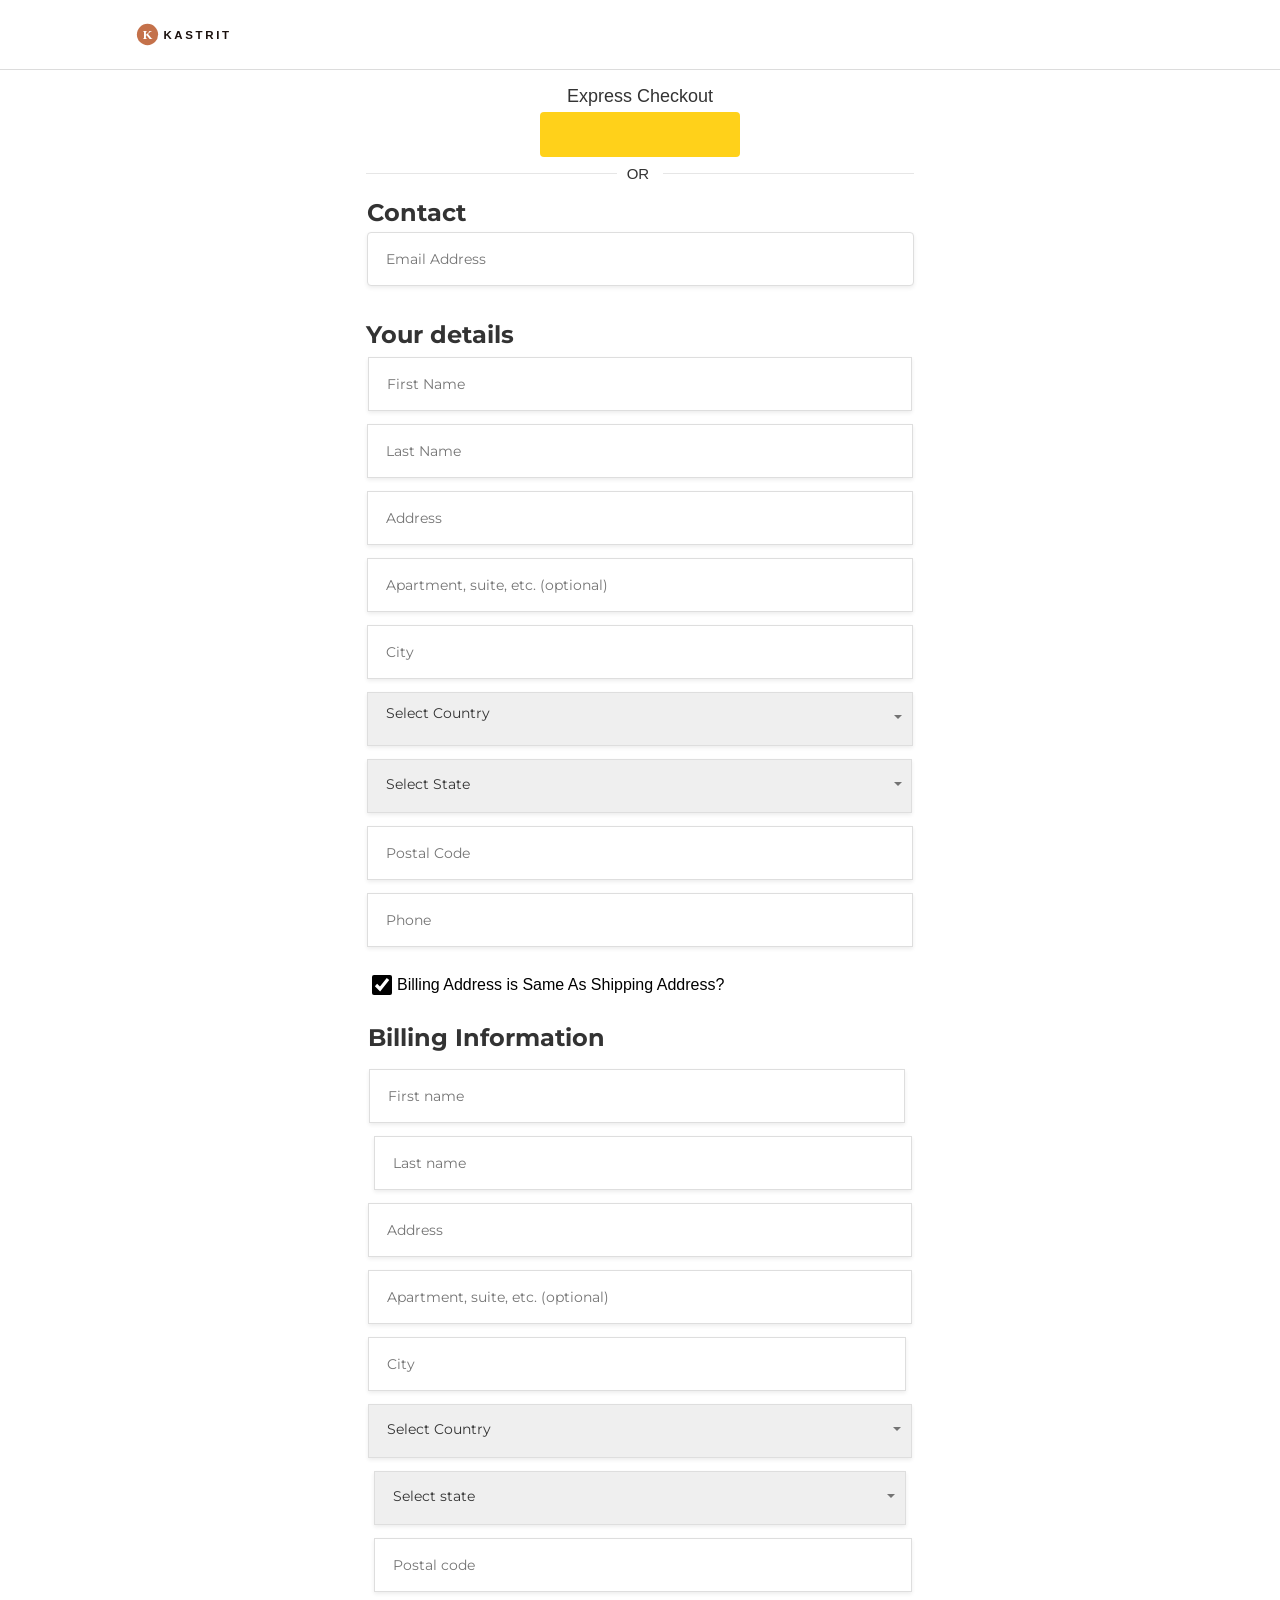
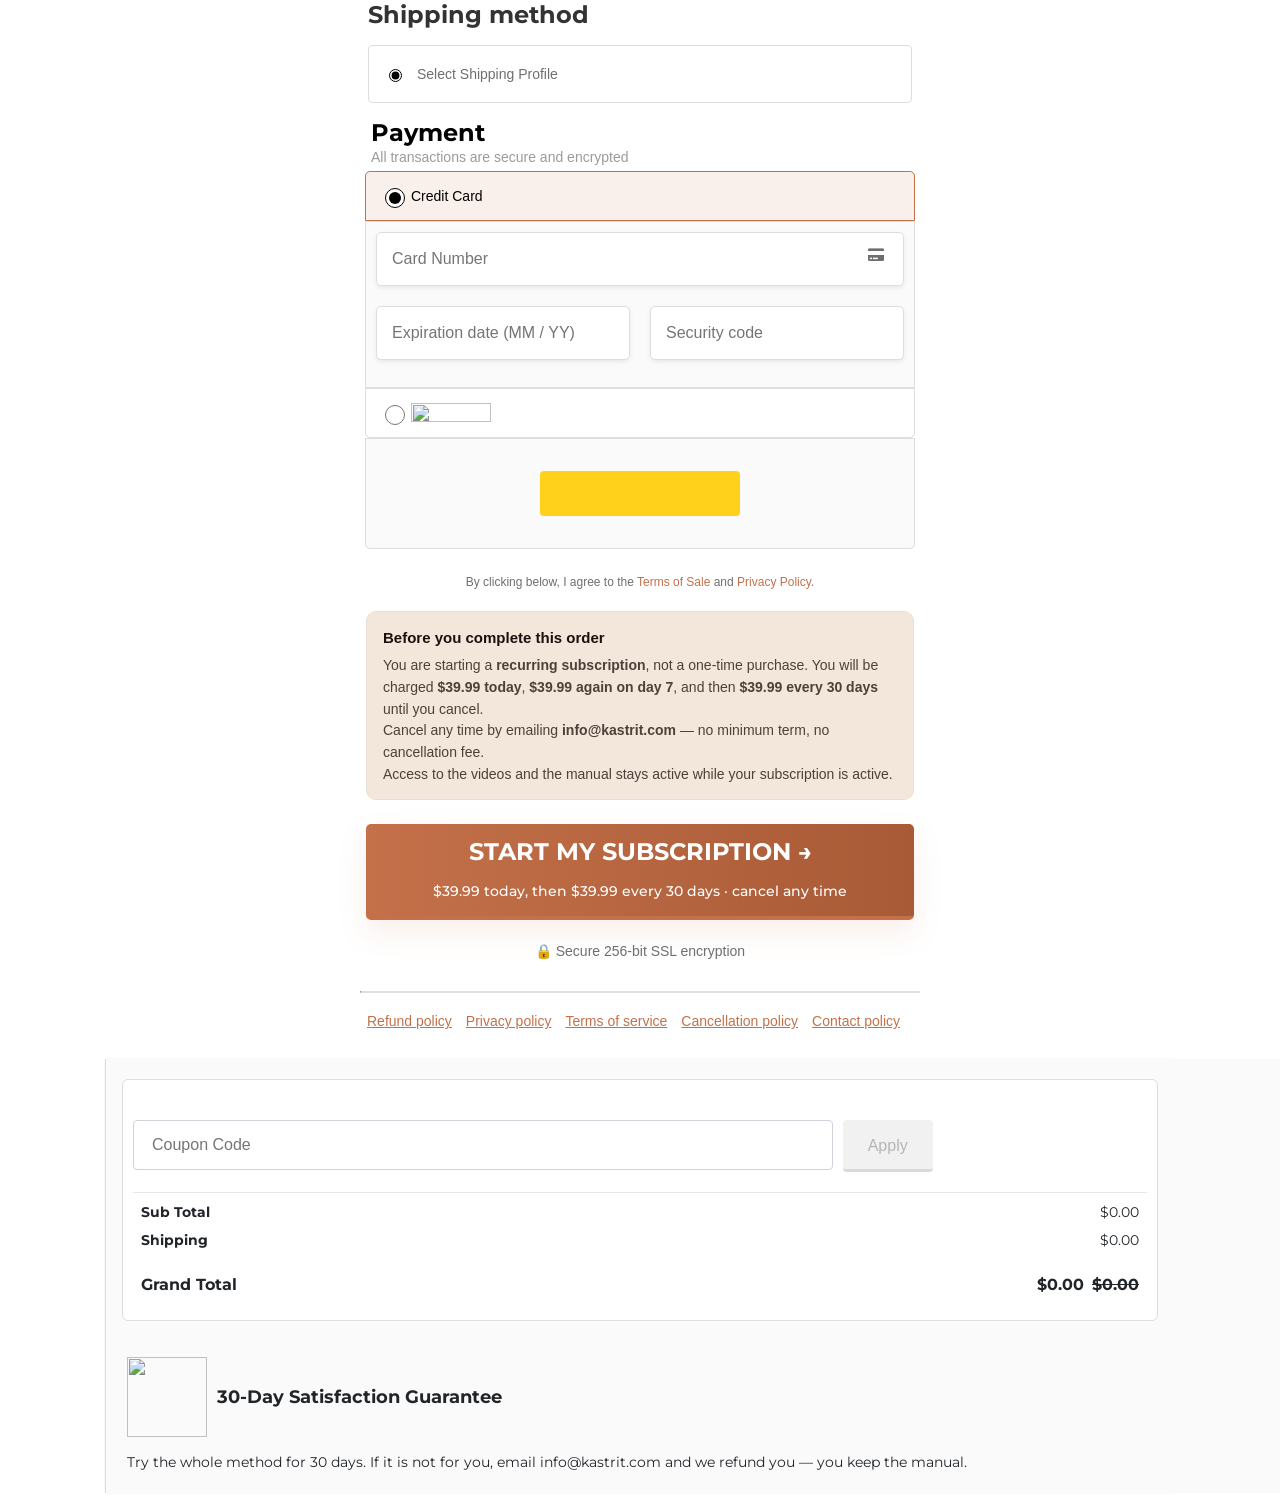
==== commit f48f6a1c: "Checkout ricostruito con tagli bilanciati Co-Authored-By: Claude Fable 5 <noreply@anthropic.com>" ====
--- a/checkout.html
+++ b/checkout.html
@@ -1 +1 @@
-<!DOCTYPE html><html lang="en"><head><meta charset="utf-8"><meta name="viewport" content="width=device-width, initial-scale=1"><title>Secure Checkout — KASTRIT</title><link rel="preconnect" href="https://fonts.googleapis.com"><link rel="preconnect" href="https://fonts.gstatic.com" crossorigin><link rel="stylesheet" href="https://fonts.googleapis.com/css2?family=Montserrat:wght@400;500;600;700;800&family=Poppins:wght@400;500;600;700&display=swap"><link rel="stylesheet" href="https://cdnjs.cloudflare.com/ajax/libs/font-awesome/5.12.1/css/all.min.css"><style>img,video,iframe,hr,a,button,img{max-width:100%}@keyframes pulse{50%{opacity:0.5}}@keyframes bounce{0%,100%{transform:translateY(-25%);animation-timing-function:cubic-bezier(0.8,0,1,1)}50%{transform:none;animation-timing-function:cubic-bezier(0,0,0.2,1)}}input:not([type="checkbox"]),input:not([type="radio"]){accent-color:black;font-family:apple-system,BlinkMacSystemFont,"Segoe UI",Roboto,Helvetica,Arial,"sans-serif","Apple Color Emoji","Segoe UI Emoji","Segoe UI Symbol","sans-serif";padding:12px 18px}*{box-sizing:border-box}body{font-size:14px;overflow-wrap:break-word;word-break:break-word;overflow-x:hidden;height:100%;color:#6f6f6f;font-family:apple-system,BlinkMacSystemFont,"Segoe UI",Roboto,Helvetica,Arial,"sans-serif","Apple Color Emoji","Segoe UI Emoji","Segoe UI Symbol","sans-serif";margin:0px}.basic-information-section{padding-left:2rem;height:auto}html{min-height:100%}:-webkit-autofill{color:#fff}h3{font-size:20px;font-weight:700;color:#353535;line-height:1.2;margin:0px}p{margin:0px}hr{border-top:1px solid #e6e6e6;margin:8px 0px}.ch-express-checkout-group-or-line{font-size:0.85714em;margin-top:28px;padding-bottom:0px;display:flex;align-items:center;justify-content:space-between;line-height:1.4;text-align:center;text-transform:uppercase;color:#737373}.ch-express-checkout-group-or-line span{display:inline-block;padding:0px 1em}.ch-express-checkout-group-or-line::after,.ch-express-checkout-group-or-line::before{content:"";display:inline-block;height:1px;background-color:#e6e6e6;flex-grow:1}#iwrim6,#ihjw8n,#i7ejms{display:none}label{font-family:apple-system,BlinkMacSystemFont,"Segoe UI",Roboto,Helvetica,Arial,"sans-serif","Apple Color Emoji","Segoe UI Emoji","Segoe UI Symbol","sans-serif"}form{margin-bottom:0px}.horizontal-line-default{width:100%;background-color:#000}select{font-size:1rem;padding:12px 18px}.fk-row{display:flex;justify-content:flex-start;align-items:stretch;flex-wrap:nowrap;height:auto;padding:10px}#i80rh{flex-basis:126%;background-color:white;margin-bottom:20px;margin-top:0px;padding:10px 0px}#ieyjp{border-radius:4px;line-height:inherit;margin:0px;padding:6px;border-style:none;border-width:1px;border-color:#dcdcdc}#iveqb{height:0.5px;background-color:#dcdcdc;opacity:0.9;margin-top:20px;margin-bottom:20px;border-width:0.25px;border-color:#dcdcdc}#icamgj{border-radius:4px;padding-top:10px;border-style:none;border-width:1px;border-color:#dcdcdc}#i5goz{height:auto;width:auto;padding-left:1px;padding-bottom:1px;padding-top:1px;margin-bottom:15px}#i9ptpj{font-size:15px;font-weight:500;margin-bottom:0px;margin-top:0px;background-color:white;font-family:apple-system,BlinkMacSystemFont,"Segoe UI",Roboto,Helvetica,Arial,"sans-serif","Apple Color Emoji","Segoe UI Emoji","Segoe UI Symbol","sans-serif";color:#333;padding:0px 10px}#i4deo6{font-size:24px;text-align:left;font-weight:bold;line-height:1.3em;margin-bottom:1px;font-family:montserrat;color:#333;padding:1px}#ivalt3{padding-left:1px;padding-right:1px;width:100%}#irrbkt{font-size:24px;line-height:1.3em;text-align:left;font-weight:bold;margin-bottom:1px;padding-left:6px;font-family:montserrat;color:#333}#inus1{max-width:1070px;margin-bottom:0px;margin-top:0px;padding:0px 1px}#isx2uw,#i37kpd{margin-bottom:1px;padding-right:1px;padding-left:1px}#ibin1,#ipgaf,#i61qk,#i8d7f,#ieon0q,#iyvul4,#i81gl,#ixtamu,#ihpbd3,#i59my9,#ixer3o,#iukz8u,#ii092i,#i7i0tx{margin-bottom:1px}#ind3g,#iwfdm,#if8lgy,#isk5ht{padding-right:6px}.ch-express-checkout-group-body{display:flex;justify-content:center;border-image:initial;border-bottom-left-radius:5px;border-bottom-right-radius:5px;padding:0.92857em 1.42857em 1.42857em;border-style:initial solid solid;border-width:0px 1px 1px;border-color:initial #e6e6e6 #e6e6e6}#id4vz-2{border-bottom-left-radius:1px;border-bottom-right-radius:1px;justify-content:center;align-items:center;padding:5px 6px;border-style:none}#io2r2{margin-top:6px;margin-bottom:6px;padding-left:6px;padding-right:6px}[data-gjs-type="text"][class*="gjs-selected"],a[data-gjs-type="link"][class*="gjs-selected"]{outline:purple solid 3px !important}img[data-gjs-type="image"][class*="gjs-selected"]{outline:orange solid 3px !important}a{cursor:pointer}[data-gjs-type="input"][class*="gjs-selected"],[data-gjs-type="paymentOption"][class*="gjs-selected"]{border:none;box-shadow:none;outline:green solid 3px !important}[data-gjs-type="label"][class*="gjs-selected"]{outline:green solid 3px !important}#ibbzi{padding-top:0px}.wrap{display:block;max-width:40em;margin:0px auto}[data-gjs-type="text"][class*="gjs-comp-selected"]{outline:purple solid 3px}[data-gjs-type="countdown"][class*="gjs-selected"]{outline:#795548 solid 3px}[data-gjs-type="carouselSlide"][class*="gjs-selected"],[data-gjs-type="collapsibleList"][class*="gjs-selected"]{outline:green solid 3px}[data-gjs-type="carousel"][class*="gjs-selected"]{border:none;box-shadow:none;outline:green solid 3px}[data-gjs-type="form"][class*="gjs-selected"],[data-gjs-type="form"] [class*="gjs-selected"]{outline:#8bc34a solid 3px}.fk-card-number input{padding:15px 35px 15px 15px}#iu62du-2-2{margin-top:1px;margin-bottom:6px}.fk-payment-option-wrapper,.fk-payment-options{padding:5px}.fk-payment-option-container{position:relative;padding:0px 5px}.fk-card-payment-container,.fk-element-container{width:100%}#fkt-link-f06-9bd-9fa,#fkt-link-44c-3b7-b35,#fkt-link-298-ca5-a29,#cc-id-IQ6jGbYhRtpP,#cc-id-t0S5ReTfCd9V{text-decoration:underline;margin-left:7px;margin-right:7px;cursor:pointer;color:#c4714a;text-decoration-color:#c4714a}#i9n3rb,.cc-cart-row-content{text-align:left}#fkCreditCard{padding-bottom:17px;flex-direction:column;align-items:flex-start;display:flex;border-color:#dedede}#iggpb{justify-content:center;align-items:center;padding:1px;border-style:solid;border-width:0px 0px 1px;border-color:#dcdcdc}#is0hm,#il49q,#inl3f,#iwxytv,#icynp,#ixux3d,#ib1bpx,#iv7p0f,#i5and6,#iopnrv,#iawohj{height:54px;font-family:montserrat;border-color:#dedede}#cc-id-tbm4esx4mrIR,#cc-id-v64GFGKT0Q60,#cc-id-a536SoCvmMND,#id6yqh,#cc-id-hCf2ygWcego7{padding-left:0px;padding-right:0px}#cc-id-VA1eL5wPMM49,#cc-id-OrjapQMwHrBU,#cc-id-GqI0jr5NRSOL{font-size:16px;height:54px;border-color:#dedede}#cc-id-qr1eJyFHSoZo{display:flex;justify-content:space-between;align-items:center;width:100%;padding:0px}.fk-payment-option-toggler-field{position:absolute;top:14px;left:15px;height:20px;width:20px;cursor:pointer}#cc-id-JBy7QDKpCf0Z,#cc-id-qcSGvs12pzsK{margin-bottom:0px;border-color:#dedede}.fk-payment-option-container:first-child .fk-payment-option-header-wrapper{border-top-left-radius:5px;border-top-right-radius:5px}.fk-payment-option-container:last-child .fk-payment-option-header-wrapper{border-bottom-right-radius:5px !important;border-bottom-left-radius:5px !important}.fk-payment-option-header-wrapper{padding-top:4px;padding-bottom:4px;border:1px solid #d9d9d9;display:block}.fk-payment-option-toggler-field:checked~.fk-payment-option-header-wrapper{background-color:rgba(196,113,74,0.1);border-bottom-right-radius:0px;border-bottom-left-radius:0px;border:1px solid #c4714a !important}#cc-id-pG7sjSPQRfbX{margin-right:6px;width:80px;height:19px;color:black}.fk-card-one{background-image:url("https://assets.checkoutchamp.com/f09818f0-af22-11ea-afe1-abac30942df7/visa.svg")}.fk-card-two{background-image:url("https://assets.checkoutchamp.com/f09818f0-af22-11ea-afe1-abac30942df7/master.svg")}.fk-card-three{background-image:url("https://assets.checkoutchamp.com/f09818f0-af22-11ea-afe1-abac30942df7/american.svg")}.fk-payment-option-header-container{display:flex;flex-direction:row;justify-content:space-between;align-items:center;height:40px;margin:0px 10px}.fk-payment-option-label{margin-left:30px;font-weight:bold;color:#6f6f6f;height:40px;display:flex;align-items:center;white-space:nowrap;text-align:left;padding:5px}.fk-headline{font-weight:400;color:black}#ihacf{max-width:1070px;display:flex;justify-content:flex-start;align-items:center;padding:21px 31px}#fkt-image-0d4-2bc-8bc{height:auto;color:black;width:115px;margin-left:0px;margin-right:0px}.fk-card-payment-field input{outline:none;font-size:18px;height:45px;width:100%;border-radius:5px;border:1px solid #ced4da;box-sizing:border-box;padding:15px}.fk-card-payment-field{flex:1 1 0%;position:relative;margin:10px}.fk-card-multiple-payment-field{display:flex;flex-direction:row}#ifb0c2{font-size:12px;text-align:left;margin-bottom:1px;text-decoration:none;align-items:center;justify-content:center;flex-direction:column;font-family:apple-system,BlinkMacSystemFont,"Segoe UI",Roboto,Helvetica,Arial,"sans-serif","Apple Color Emoji","Segoe UI Emoji","Segoe UI Symbol","sans-serif";color:#535353;display:flex;padding:10px 6px}#cc-id-e1Nn5wKDdro9{text-align:left;margin-bottom:0px;width:100%;padding:0px 6px}#cc-id-z4yhsLu3IBUv{margin-bottom:0px;color:#000;font-size:24px;font-weight:bold;font-family:montserrat}#cc-id-KBwmaiz8efqX{color:#707070;font-size:16px;font-family:montserrat}#cc-id-wq7orNmW5xR7{display:block;align-items:center;justify-content:center}#cc-id-fJiBlbfx3jxD{width:70%;font-size:12px;margin:1px}#paypal{padding-bottom:0px;flex-direction:column;align-items:flex-start;display:flex;border-color:#dedede}.fk-payment-option-container:last-child .fk-payment-option-body{border-bottom-right-radius:5px;border-bottom-left-radius:5px}.fk-payment-option-body{background-color:#fafafa;display:flex;align-items:center;border:1px solid #d9d9d9}.fk-payment-option-toggler-field:checked~.fk-payment-option-body{display:flex;border:1px solid #d9d9d9}#cc-id-xrG9jFRSi07N{margin-right:6px}.fk-background{background-repeat:no-repeat;background-position:50% 50%;background-size:cover}.fk-card-four{background-image:url("https://assets.checkoutchamp.com/226de040-f3d2-11eb-8d0a-736fec5a0e07/1705090047896_discover1.png")}.fk-card-payment-bg-icon{margin-left:5px;min-height:25px;min-width:40px;padding:5px}.fk-card-payment-bg-icon-container{display:flex;flex-direction:row;align-items:center;height:40px}.fk-iuco4x{margin-left:auto;margin-right:auto}#irxb13-3-3{width:100%;margin:0px;padding:0px 5px}#iwzhod{font-size:12px;font-family:Helvetica,serif;text-align:center;margin-bottom:1px;padding:16px 1px}#fkt-link-ab9-18d-bcb,#fkt-link-158-dbc-978{cursor:pointer;color:#c4714a;text-decoration-color:#c4714a}#iej0z2{font-size:18px;font-weight:500;margin-bottom:0px;margin-top:0px;font-family:apple-system,BlinkMacSystemFont,"Segoe UI",Roboto,Helvetica,Arial,"sans-serif","Apple Color Emoji","Segoe UI Emoji","Segoe UI Symbol","sans-serif";color:#333;line-height:21px;padding:0px}.ch-express-checkout-group-title{color:#363636;line-height:1.3;font-size:1em;font-weight:500;display:flex;width:100%;justify-content:center;align-items:flex-end;text-align:center;margin:0px}.ch-express-checkout-group-title::after{content:"";border-image:initial;height:0.58em;flex:1 0 2em;border-top-right-radius:5px;margin-left:1em;border-style:solid solid initial initial;border-width:1px 1px 0px 0px;border-color:#e6e6e6 #e6e6e6 initial initial}.ch-express-checkout-group-title::before{content:"";border-image:initial;height:0.58em;flex:1 0 2em;border-top-left-radius:5px;margin-right:1em;border-style:solid initial initial solid;border-width:1px 0px 0px 1px;border-color:#e6e6e6 initial initial #e6e6e6}.paypal2-button-styles{background-size:contain;padding:6px 12px}#cc-id-jJnRHBHT4RI8{max-width:100%;width:200px;height:45px;background-size:contain;margin:0px auto;padding:6px 12px}#i7n8s{margin-bottom:1px;padding-right:1px;margin-right:1px}#ilmow1{padding-right:6px;display:block;align-items:center;justify-content:flex-start}#ifjbi{padding-top:7.5px;height:54px;font-family:montserrat;border-color:#dedede}#icv3tm{padding-left:6px;padding-right:6px;display:block;align-items:center;justify-content:flex-end}#itruo{padding-top:1px;height:54px;font-family:montserrat;border-color:#dedede}#io93e{width:100%;margin-left:0px;margin-right:0px}.fk-card-payment-field-icon{position:absolute;top:15px;right:20px}.padding-left-20{padding-left:20px}#i9owsl,#iwtcs8{padding-right:0px}#ig7p1s{padding-right:0px;padding-left:0px}#billingAddress{padding-left:0px;padding-right:0px;width:100%;border-bottom-left-radius:0px;border-bottom-right-radius:0px;background-color:#fff;border-style:none;border-width:0px 1px 1px;border-color:#dedede}#ic976b,#itms4i{padding-left:0px}#imezag{width:100%;padding:12px 6px}#ikcbuh,#i66y9z{font-family:montserrat;height:54px;border-color:#dedede}#cc-id-TWAOQ22tBqMe{font-size:24px;line-height:1.3em;text-align:left;font-weight:bold;margin-bottom:10px;padding-left:0px;margin-top:0px;font-family:montserrat;color:#333}.input-wrap,.select-wrap{position:relative;width:100%;margin-bottom:12px}.input-wrap .input-label{pointer-events:none;overflow:hidden;position:absolute;top:15px;left:0px;width:calc(100% - 13px);padding-left:13px;padding-right:13px;font-size:14px;font-weight:normal;white-space:nowrap;color:#999}#shipping-box{margin-top:15px}.CE__shipping-component{padding-bottom:48px}#iqxgi{font-size:24px;line-height:1.3em;text-align:left;font-weight:bold;margin-bottom:0px;padding-left:6px;margin-top:10px;font-family:montserrat;color:#333}#shipping{margin-top:0px;flex-direction:column;align-items:center;padding:0px 6px 1px}#i5l5r7{line-height:50px;padding-left:1px;padding-right:1px;padding-top:1px;margin:1px 6px 1px auto}#iywh43{padding-left:1px;padding-right:1px}#i0zcsx{height:13px;width:13px}#ih8fj9{width:100%;justify-content:flex-start;border-top-left-radius:4px;border-top-right-radius:4px;border:1px solid #dedede;border-bottom-left-radius:4px;border-bottom-right-radius:4px;margin-bottom:8px;height:58px;padding:14px 5px 14px 15px}#iho1ip{margin-left:10px}.fk-form-product-radio-checkbox,.fk-form-product-radio-checkbox,.fk-form-general-radio-checkbox{margin-right:5px;position:inherit}.bsFlexWrapClass{flex-wrap:wrap}#izu8lp{padding-left:0px;padding-right:0px;display:block;align-items:center;justify-content:flex-end}#i1balf{padding-top:8px;height:54px;font-family:montserrat;border-color:#dedede}#i5ms0z{padding-top:7.5px;font-family:montserrat;height:54px;border-color:#dedede}.text-danger{display:none;padding-top:4px;color:#f66c69;font-size:14px}.select-wrap .ch-select.ch-dirty{padding-top:22px}.select-wrap .ch-select{padding-right:32px}.select-wrap .ch-select-arrow{pointer-events:none;position:absolute;z-index:1;top:0px;right:0px;width:30px;height:50px;line-height:50px;text-align:center}.select-wrap .ch-select-arrow::before{content:"";display:block;position:relative;top:50%;width:0px;height:0px;border-left:4px solid transparent;border-right:4px solid transparent;border-top:4px solid #737373;transform:translateY(-50%);margin:auto}.input-wrap .ch-input,.select-wrap .ch-select{appearance:none;outline:none;width:100%;height:50px;border:1px solid #d9d9d9;color:#333;font-size:14px}.input-wrap .ch-input:focus,.select-wrap .ch-select:focus{outline:none;box-shadow:#197bbd 0px 0px 0px 1px;border-color:#197bbd}.field{width:100%;float:left;box-sizing:border-box;padding:0.428571em}#cc-id-9tpCjWGrt2dj{max-width:100%;width:200px;height:45px;background-size:contain;padding:6px 12px}.fk-form-radio-button-parent{display:flex;justify-content:center;align-items:center}#cc-id-CZS2Tttl1Nq9{justify-content:flex-start;align-items:center;padding-left:0px;margin-bottom:24px}#cc-id-dF4rinGI3tlj{height:20px;width:20px}#cc-id-6M0z7v4CLv4v{font-size:16px;color:#000;text-decoration-color:#000}.sidebar::after{content:"";display:block;width:300%;position:absolute;top:0px;left:-100%;bottom:0px;background:#fafafa;z-index:-1;box-shadow:#e1e1e1 0px -1px 0px inset}#i33dp{position:relative;flex-basis:127.6%;padding-left:16px;box-shadow:#dcdcdc -1px 0px 1px 0px;padding-top:20px;background-color:#fafafa;padding-right:16px;margin-top:0px;justify-content:flex-start;align-items:flex-end;background-attachment:scroll;background-image:url("");background-position:0% 0%;background-repeat:repeat;background-size:auto;border-left-width:2px;border-right-width:2px;margin-bottom:10px}.fk-col{min-height:25px;flex-grow:1;flex-basis:100%;padding:10px}#cc-id-If83laitn1UH{background-color:#fff;border-top-left-radius:6px;border-top-right-radius:6px;border-bottom-left-radius:6px;border-bottom-right-radius:6px;padding:16px 10px;border-style:solid;border-width:1px;border-color:#dedede}.cc-cart-open-text,.cc-cart-hidden-text{color:#1873b0}#cc-id-vKikKObYQks1{text-decoration-line:line-through;text-decoration-color:#000;font-size:16px;color:#000;font-family:montserrat;font-weight:bold}#cc-id-0upcxm3wXom6,#cc-id-5MnsgWpVGjbq,#cc-id-ZIcl7IBR6uGC{display:flex}#cc-id-d87wPfL9LQDO,#cc-id-9R8ARN3f9vew{font-size:16px;font-weight:500;font-family:montserrat}#cc-id-HBluRt6nobUM{font-size:16px;width:10px}#cc-id-Reah5bBMxlsF{font-size:16px}#cc-id-Dz3iB3VFXUDz{font-size:16px;font-weight:bold;color:#000;text-decoration-color:#000;font-family:montserrat}#cc-id-Wo5XQVBW9jjX,#cc-id-Bg447COa8jep{margin-top:0px;padding-left:5px;padding-right:5px}#cc-id-ldr6mhOM1KZY,#cc-id-TulxUzjqXMSb{height:80px;width:80px}#cc-id-zld9wnYX8mLr,#cc-id-00y5tgBXzQ8c{display:flex;justify-content:flex-start;align-items:center;margin-bottom:16px}#cc-id-pN93PPfwSevS,#cc-id-8fGApfagxlFl{margin-left:10px;font-family:montserrat;font-size:18px;color:#212529;text-decoration-color:#212529;font-weight:bold}#cc-id-n0w8xIp95dAI,#cc-id-2hvJlpbQX88e{text-align:left;font-family:montserrat;color:#212529;text-decoration-color:#212529}#cc-id-nDxujFupbIX9,#cc-id-GYaAENwY9C5J{margin-top:24px;padding:0px}.fk-image-defaults{width:150px;height:150px;max-width:100%}.cc-cart-details-block{display:block;padding:5px 10px}.dynamic-price-total,.dynamic-shipping-total,.grandTotal{font-size:14px;font-weight:500}#cc-id-b9KZadhZO3oq,#cc-id-SginGSuXWLuy,#cc-id-2URrGmrKcmgY,#cc-id-V0QOStxjUD7x{display:flex;justify-content:space-between;align-items:center;padding:5px 8px}#cc-id-Be6hmOWjRgXo,#cc-id-O38K5nNHo3PC{font-weight:bold;font-size:14px;font-family:montserrat;color:#212529;text-decoration-color:#212529;padding:0px}#cc-id-ou4kp7uBTyrd,#cc-id-wpAvDIhDBJpc,#cc-id-2aodAzF0Sdbx,#cc-id-iVaZuMHkPVdB{font-size:14px;font-family:montserrat;color:#212529;text-decoration-color:#212529;padding:0px}#cc-id-soOpyUOkjTNb,#cc-id-sBKEQUzyWUW7{padding-left:0px;padding-right:0px;border-style:solid;border-width:1px 0px 0px;border-color:#e5e7eb}#cc-id-xlWUIap3hKA3,#cc-id-rHJY9JDpf61m{display:flex;justify-content:space-between;align-items:center;margin-bottom:16px;padding:5px 8px}#cc-id-IoQtC1HOWcI4,#cc-id-cwzKohnJtwkk{font-size:14px;font-family:montserrat;font-weight:bold;color:#212529;text-decoration-color:#212529;padding:0px}.cc-cart-details-block .cc-cart-details-value,.cc-cart-details-block .cc-cart-details-label{text-align:right;display:block;width:auto;font-size:16px;font-weight:400;padding:10px}#cc-id-dhiCWeWcCLm2,#cc-id-HMkLB3nYvNyc{font-size:16px;font-family:montserrat;color:#212529;text-decoration-color:#212529;font-weight:bold;padding:0px}#cc-id-qUrxEsbKYwZh,#cc-id-3bPLUNxo9UZy{font-size:16px;font-family:montserrat;color:#212529;text-decoration-color:#212529;font-weight:bold;margin-right:8px;padding:0px}#cc-id-YyyMUQqEizhv,#cc-id-goCdoeUjCZar{font-size:16px;font-family:montserrat;color:#212529;text-decoration-color:#212529;font-weight:bold;text-decoration-line:line-through;padding:0px}.top-margin{margin-top:15px;margin-bottom:20px}.half-width{display:inline-block;width:65%}.form-style{width:auto}.enabled{margin-left:5px;margin-right:5px;background-color:#edecec;font-weight:500 !important;color:white !important;padding-top:14px !important;padding-bottom:14px !important;font-size:16px !important;border-style:solid;border-color:#276cd0}.disabled{font-weight:500;margin-left:5px;margin-right:5px;padding-top:14px;padding-bottom:14px;font-size:16px !important;background-color:#f1f1f1 !important;color:#b5b5b5 !important;border-style:solid;border-color:#dadada !important}.form-control-custom{display:block;width:100%;font-size:1rem;line-height:1.5;color:#495057;background-color:#fff;background-clip:padding-box;border:1px solid #ced4da;border-radius:0.25rem;transition:border-color 0.15s ease-in-out,box-shadow 0.15s ease-in-out;padding:12px 18px}#couponBtn1{margin-left:auto;margin-right:auto;height:52px;border-width:0 0 3px;border-color:#dee2e6}#cc-id-jnCSg7tiT6A3{width:69%;margin-right:10px}.cc-cart-container{border-radius:10px;margin:1px;padding:1px}.cc-cart-row{border:1px solid lightgray;border-radius:5px;font-size:16px;word-break:break-word;margin:5px 0px;padding:5px}.cc-cart-row-img{width:62px;height:62px;max-height:150px;object-fit:contain}.cc-cart-row-trash-icon{cursor:pointer;color:#6f6f6f;border-radius:5px;padding:5px}.cc-cart-row-prod-qty-container{min-width:30px;border:1px solid lightgray;display:inline-block;margin:5px 2px;padding:2px 5px}.cc-cart-row-prod-title{font-weight:bold;margin:5px}.cc-cart-row-variant,.cc-cart-row-margin,.cc-cart-row-prod-price,.cc-cart-row-variant,.cc-cart-row-margin,.cc-cart-row-prod-price{margin:5px}.cc-cart-prod-qty-bubble{background-color:#666;position:absolute;border:2px solid #666;top:-10px;right:10px;color:white;border-radius:50%;height:22px;width:22px;display:flex;justify-content:center;align-items:center;font:10px Arial,sans-serif}.text-center{text-align:center}#cc-id-eXPrqPRIXRnf{padding-left:0px;padding-right:0px;border-style:none}#cc-id-z7ZtpzKrT49w{margin-left:0px;margin-right:0px}#cc-id-MPdPosIwFbal{display:flex;justify-content:space-between;align-items:center}#cc-id-TTjQlzQzSLKB{width:80.2px;height:30px;display:flex;justify-content:center;align-items:center;border-top-left-radius:4px;border-top-right-radius:4px;border-bottom-left-radius:4px;border-bottom-right-radius:4px;border-style:solid;border-width:1px;border-color:#d3d3d3}#cc-id-vpBL6HiHz1q2,#cc-id-8CtUhUPNdwLG{font-size:14px;color:#000;text-decoration-color:#000;padding:3px}#cc-id-dQW9JysVYzUl{border-style:none}.cc-cart-row-qty-btn{cursor:pointer;color:white;border-radius:5px;outline:none;border:none;padding:6px}#cc-id-taU8KJzglERy,#cc-id-pITyqMcbNqq9{font-size:14px;color:#000;text-decoration-color:#000;margin:0px}#cc-id-sDGXxfsfPRoB,#cc-id-vl77nXXfhrIR{font-size:14px;text-decoration-line:line-through;text-decoration-color:#000;color:#000}#cc-id-BaOflaigy3eO,#cc-id-jA3qdccfofFA{margin-left:4px}#cc-id-XuXz4w1CObGz,#cc-id-r6YM5fEKL9C8{font-weight:500}#cc-id-SbP7guYl2KQk{margin-right:0px;margin-left:0px;padding-right:8px;padding-left:2px}#cc-id-A2uDg0svzyne{padding-left:5px}#cc-id-GYnGtbzuMtAg{margin-top:0px;margin-bottom:0px;font-size:24px;font-family:montserrat;font-weight:bold;width:100%;background:linear-gradient( 90deg,#c4714a,#a85a36 );color:#fff;box-shadow:0 12px 30px rgba(196,113,74,0.12);border-top-left-radius:5px;border-top-right-radius:5px;border-bottom-left-radius:5px;border-bottom-right-radius:5px;height:96px;border-width:0px 0 4px;border-color:#c4714a}#cc-id-2Cdc08mq9nld{font-weight:500;font-size:14px}.btn{display:inline-block;font-weight:400;text-align:center;white-space:normal;vertical-align:middle;user-select:none;border:1px solid transparent;line-height:1.5;border-radius:0.25rem;transition:color 0.15s ease-in-out,background-color 0.15s ease-in-out,border-color 0.15s ease-in-out,box-shadow 0.15s ease-in-out;font-size:20px;margin:20px 10px;padding:10px 25px}.btn-primary,.btn.btn-primary{background:#007bff;color:#fff;white-space:normal;border-color:#007bff}.btnPayPal2{background-image:url("https://config.checkoutchamp.com/production/paypal-checkout-3.png");background-repeat:no-repeat;background-position:center center;color:transparent !important;background-color:#ffd11a;border:1px solid transparent}.btnPayPal2:focus,.btn.btn-primary.cc-link-style:active:focus,.btn.btn-primary.cc-link-style:focus{box-shadow:none}#cc-id-Q4m6Fw5e46lt{text-align:left;font-family:montserrat;color:#000;padding-left:10px}.input-shadow{box-shadow:0 0.125rem 0.25rem rgba(0,0,0,0.075) !important}#ip2vry{font-size:14px;line-height:20px;border-radius:3px;margin-top:1px;margin-bottom:1px;width:100%;border-top-left-radius:4px;border-top-right-radius:4px;border-bottom-left-radius:4px;border-bottom-right-radius:4px;font-family:montserrat;height:54px;border-style:solid;border-width:1px;border-color:#dedede !important}@media (max-width:1070px){#inus1{padding-left:1px;padding-right:1px;max-width:992px}}@media (max-width:1024px){#iqxgi{text-align:left}}@media (max-width:1023px){.ch-express-checkout-group-or-line{margin-top:28px}#shipping{padding-bottom:20px}.basic-information-section{opacity:1;filter:none;transition:height 300ms cubic-bezier(0.3,0,0,1),visibility 300ms cubic-bezier(0.3,0,0,1)}}@media (min-width:1024px){.basic-information-section{padding-left:2rem;height:auto}}@media only screen and (max-width:992px){#i33dp{margin-top:0px;padding-top:30px;padding-left:0px;padding-right:0px}#inus1{margin-top:0px;padding-top:0px}.sidebar::after{display:none}.wrap{padding:0px 1em}#i80rh{padding-left:0px;padding-right:0px}}@media (max-width:575px){.ch-express-checkout-group-body{flex-wrap:wrap}}@media (max-width:425px){.cc-cart-prod-qty-bubble{right:25px !important}}@media (min-width:1000px){.sidebar::after{left:0px;background-position:0% 0%;box-shadow:#e1e1e1 1px 0px 0px inset}}@media screen and (max-width:480px){.cc-cart-row .cc-cart-row-content{text-align:center;font-size:13px;max-width:100%}}@media (max-width:375px){.cc-cart-prod-qty-bubble{right:14px !important}}@media only screen and (min-width:993px){#cc-id-hCf2ygWcego7,#cc-id-GYaAENwY9C5J{display:none}}@media only screen and (min-width:778px){#i5l5r7,#cc-id-8t1J2Lvxpp8t{display:none}}@media (max-width:992px){#id4vz-2{flex-direction:row;align-items:center;justify-content:center}#i9n3rb{padding-left:7px;padding-right:7px}#fkt-link-f06-9bd-9fa{margin-left:1px}#i44ay3{display:none}#ihjw8n{display:block;margin-bottom:10px}#i33dp{display:flex;padding-left:16px;padding-right:16px}#cc-id-If83laitn1UH{width:100%}#cc-id-hCf2ygWcego7{display:flex}#cc-id-jnCSg7tiT6A3{width:84%}#ic976b,#itms4i{padding-right:0px}#i9owsl,#iwtcs8{padding-left:0px}#ieosem{padding-left:0px;padding-right:0px}#ihacf{justify-content:center;align-items:center}#cc-id-taU8KJzglERy,#cc-id-sDGXxfsfPRoB{text-align:right}#cc-id-d87wPfL9LQDO,#cc-id-HBluRt6nobUM,#cc-id-9R8ARN3f9vew,#cc-id-Reah5bBMxlsF{color:#c4714a;text-decoration-color:#c4714a}}@media only screen and (min-width:769px) and (max-width:992px){#cc-id-nDxujFupbIX9{display:none}}@media only screen and (min-width:610px) and (max-width:778px){#i5l5r7,#cc-id-8t1J2Lvxpp8t{display:none}}@media (max-width:768px){.fk-row{flex-wrap:wrap}.fk-col{flex-basis:100%;display:block}#ihacf{padding-left:18px}#cc-id-fJiBlbfx3jxD{width:74%}#cc-id-jnCSg7tiT6A3{width:80%}}@media only screen and (min-width:601px) and (max-width:768px){#cc-id-nDxujFupbIX9{display:none}}@media only screen and (min-width:490px) and (max-width:610px){#i5l5r7,#cc-id-8t1J2Lvxpp8t{display:none}}@media (max-width:600px){#fkt-image-0d4-2bc-8bc{margin-left:0px;margin-right:0px}#id4vz-2{justify-content:center;align-items:center;flex-direction:column}#cc-id-jnCSg7tiT6A3{width:74%}}@media only screen and (min-width:481px) and (max-width:600px){#cc-id-nDxujFupbIX9{display:none}}@media only screen and (min-width:375px) and (max-width:490px){#i5l5r7,#cc-id-8t1J2Lvxpp8t{display:none}}@media (max-width:480px){.cc-cart-prod-qty-bubble{right:25px !important}#i80rh{width:100%;padding-right:5px;padding-left:5px}#i33dp{width:100%;padding:10px 5px}#i4deo6,#i9n3rb,#cc-id-tufuIpXHba7M,#cc-id-Iztc7g7p6ljv,#cc-id-IYtAMo1hU4tb{text-align:left}#io93e{margin:0px;padding:0px}#shipping{padding-left:1px;display:flex}#ih8fj9{border-bottom-right-radius:0px}#cc-id-yjVyLrCdxGJw{margin-left:40px}#cc-id-yCXCYWM6JH0G{margin-left:1px;margin-right:1px}.fk-card-payment-bg-icon-container{padding-right:10px}#ihacf{padding-left:5px;padding-right:5px}#cc-id-fJiBlbfx3jxD{width:65%}#cc-id-jnCSg7tiT6A3{width:67%}#cc-id-GYnGtbzuMtAg{font-size:18px;height:auto}#cc-id-2Cdc08mq9nld{font-size:11px}}@media only screen and (max-width:480px){#cc-id-nDxujFupbIX9{display:none}}@media only screen and (max-width:375px){#i5l5r7,#cc-id-8t1J2Lvxpp8t{display:none}}</style></head><body><div align="center" id="ibbzi" class="re-fk-lazy fk-disable-lazy" loading="lazy"></div><div id="iggpb" class="fk-row"><div align="center" id="ihacf" class="fk-col col"><img id="fkt-image-0d4-2bc-8bc" src="https://team-ecom22.github.io/kastrit-funnel/logo.svg" align="center" class="fk-image-defaults fk-disable-lazy" loading="lazy"></div></div><div id="inus1" class="fk-row flex flex-wrap bsFlexWrapClass"><div align="center" id="i80rh" class="fk-col col-12 order-2 order-lg-1 basic-information-section col-lg-7 col-xl-7 cc-id-i2PWx33HO0hR"><section id="io93e" class="wrap bsFlexWrapClass"><div id="io2r2"><div data-text="text" id="iej0z2" class="ch-express-checkout-group-title"> Express Checkout </div><div id="id4vz-2" align="center" data-cc-tabletlarge="true" data-cc-tablet="true" data-cc-mobilelarge="true" data-cc-mobile="true" class="ch-express-checkout-group-body desktop"><button size="medium" style="background-size: contain; border-radius: undefined" class="btn btnPayPal2 paypal2-button-styles fk-cc-id-jJnRHBHT4RI8" title="Paypal2" id="cc-id-jJnRHBHT4RI8" align="center" type="button" onclick="callMethod(event)" action="submit" billnow="false">Checkoutwithpaypal</button></div><div id="iu62du-2-2" class="ch-express-checkout-group-or-line"><span data-text="text" id="i9ptpj">OR&nbsp;</span></div></div><div id="ieyjp"><div data-box="true" id="cc-id-qr1eJyFHSoZo"><div data-text="text" id="i4deo6" align="center"> Contact </div></div><div id="i5goz" align="left" class="form"><input type="text" name="emailAddress" placeholder="Email Address" id="ip2vry" required="" class="form-control ch-input pristine untouched input-shadow"></div></div><div id="icamgj" class="bsFlexWrapClass"><div data-text="text" id="irrbkt">Your details</div><div id="ivalt3" class="p-0 bsFlexWrapClass"><div id="i85oh" class="col-12 col-xl-6 pr-xl-0 field"><div id="isx2uw" class="input-wrap"><input name="shipFirstName" type="text" aria-required="true" aria-invalid="false" placeholder="First Name " id="is0hm" class="form-control ch-input pristine untouched input-shadow" required=""><label for="shipping_first_name" id="cc-id-ywSudKXpTKip" class="input-label"></label><div id="cc-id-7iA5QYFFv5El" class="text-danger"><span data-text="text" id="cc-id-ho5X442JgcrW"></span></div></div></div><div id="ind3g" class="col-12 col-xl-6 field"><div id="ipgaf" class="input-wrap"><input name="shipLastName" type="text" aria-required="true" aria-invalid="false" placeholder="Last Name" id="il49q" class="form-control ch-input pristine untouched input-shadow" required=""><label for="shipping_last_name" id="cc-id-WrJA64UUWkAD" class="input-label"></label><div id="cc-id-m8G9Q3iKxHFS" class="text-danger"><span data-text="text" id="cc-id-58OsHiTe5JA7"></span></div></div></div><div id="iwfdm" class="col-12 field"><div id="ibin1" class="input-wrap"><input name="shipAddress1" type="text" placeholder="Address" aria-required="true" aria-invalid="false" id="inl3f" required="" class="form-control ch-input pristine untouched pac-target-input input-shadow"><label for="shipping_address1" id="cc-id-RcWy1l5lHHfO" class="input-label"></label><div id="cc-id-6aNHTfdY5uXS" class="text-danger"><span data-text="text" id="cc-id-slFuxy8ZY68T"></span></div></div></div><div id="if8lgy" class="col-12 field"><div id="ieon0q" class="input-wrap"><input name="shipAddress2" type="text" placeholder="Apartment, suite, etc. (optional)" aria-required="true" aria-invalid="false" id="iwxytv" class="form-control ch-input pristine untouched pac-target-input input-shadow"><label for="shipping_address1" id="cc-id-Q0l7N3HACQ4y" class="input-label"></label><div id="cc-id-aXxTMM6tQqF8" class="text-danger"><span data-text="text" id="cc-id-p2JHtR9FnmZu"></span></div></div></div><div id="ibouz" class="field col-lg-12"><div id="i61qk" class="input-wrap"><input name="shipCity" type="text" aria-required="true" aria-invalid="false" placeholder="City" id="icynp" required="" class="form-control ch-input pristine untouched input-shadow"><label for="shipping_city" id="cc-id-MTqfd26j9dWX" class="input-label"></label><div id="cc-id-IIvASZrXxQcP" class="text-danger"><span data-text="text" id="cc-id-a4YzXxxbsrut"></span></div></div></div><div id="icv3tm" class="field col-lg-4"><div id="i81gl" class="select-wrap"><select name="shipCountry" aria-required="true" aria-invalid="false" type="select" value="" id="itruo" class="form-control ch-select pristine untouched valid fk-form-select input-shadow"><option data-text="text" value="" id="cc-id-QBssFpWFyaGA"> Select Country </option></select><div data-text="text" id="cc-id-FXbssby5wluW" class="ch-select-arrow"></div><div id="cc-id-X3oja3fn3i2B" class="text-danger"><span data-text="text" id="cc-id-lBpk6zzActdB"></span></div></div></div><div id="ilmow1" class="pr-xl-0 field col-lg-4"><div id="i7n8s" class="select-wrap"><select name="shipState" aria-required="true" aria-invalid="false" type="select" value="" id="ifjbi" required="" class="form-control ch-select ch-dirty pristine untouched fk-form-select input-shadow"><option data-text="text" value="" id="cc-id-IGVTwLPOg0lb"> Select State </option></select><div data-text="text" id="cc-id-KZmgSv2tbUCa" class="ch-select-arrow"></div><div id="cc-id-CWKPPP5dRpfd" class="text-danger"><span data-text="text" id="cc-id-lH18C4GedrIg"></span></div></div></div><div id="iub7a" class="field col-lg-4"><div id="i8d7f" class="input-wrap"><input data-vv-validate-on="blur" name="shipPostalCode" pattern="[0-9-]*" type="text" aria-required="true" aria-invalid="true" placeholder="Postal Code" id="ixux3d" required="" class="form-control ch-input pristine untouched input-shadow"><label for="shipping_zip" id="cc-id-cExhe1FCpjtC" class="input-label"></label><div id="cc-id-FL6HArMXP6j2" class="text-danger"><span data-text="text" id="cc-id-9USa5xOQBaFr"></span></div></div></div><div id="isk5ht" class="col-12 field"><div id="iyvul4" class="input-wrap"><input name="phoneNumber" type="text" placeholder="Phone" aria-required="true" aria-invalid="false" id="ib1bpx" class="form-control ch-input pristine untouched pac-target-input input-shadow" inputmode="tel"><label for="shipping_address1" id="cc-id-t2wU4Gr8JpZA" class="input-label"></label><div id="cc-id-rKtRTD5PXswH" class="text-danger"><span data-text="text" id="cc-id-8g056Adetgtc"></span></div></div></div><div id="iwrim6" class="col-12"><ul id="cc-id-ga9IIgsRcPhj" class="bordered-ul with-hover confirm-text-form"><li id="cc-id-X5lJEDSRYhTh"><label id="cc-id-d9vD8gOwAU9a" class="info-summary-line"><span id="cc-id-ytJD7G0zYuva" class="ch-custom-label absolute-left padding-left-20 unchangeable"></span></label></li></ul></div><div id="iywh43" class="col-12 field bsFlexWrapClass"><div data-box="true" id="imezag"><label class="form-check fk-form-radio-button-parent" id="cc-id-CZS2Tttl1Nq9" for="cc-id-dF4rinGI3tlj"><input type="checkbox" class="fk-form-general-radio-checkbox" value="value1" id="cc-id-dF4rinGI3tlj" onclick="checkBoxChange(attributes)" opencheckboxsection="billingAddress" checked="" name="billShipSame"><label class="form-check-label" data-cc-name="Label" id="cc-id-6M0z7v4CLv4v">Billing Address is Same As Shipping Address?</label></label><div id="billingAddress" class="p-0 bsFlexWrapClass"><h3 data-text="text" data-ch-type="text" id="cc-id-TWAOQ22tBqMe"> Billing Information </h3><div id="ic976b" class="col-12 col-xl-6 pr-xl-0 field"><div id="i37kpd" class="input-wrap"><input name="firstName" type="text" aria-required="true" aria-invalid="false" placeholder="First name " id="i5and6" class="form-control ch-input pristine untouched input-shadow"><label for="shipping_first_name" id="cc-id-qndc8uYQEAd5" class="input-label"></label><div id="cc-id-zOXwDsvK4EA5" class="text-danger"><span data-text="text" id="cc-id-FZtI2bolisvQ"></span></div></div></div><div id="i9owsl" class="col-12 col-xl-6 field"><div id="ixtamu" class="input-wrap"><input name="lastName" type="text" aria-required="true" aria-invalid="false" placeholder="Last name" id="iopnrv" class="form-control ch-input pristine untouched input-shadow"><label for="shipping_last_name" id="cc-id-ORcH6RqnZ3e3" class="input-label"></label><div id="cc-id-mUM1fQmkHFo1" class="text-danger"><span data-text="text" id="cc-id-oBk4u45rYCvB"></span></div></div></div><div id="ig7p1s" class="col-12 field"><div id="ihpbd3" class="input-wrap"><input name="address1" type="text" placeholder="Address" aria-required="true" aria-invalid="false" id="i66y9z" class="form-control ch-input pristine untouched pac-target-input input-shadow"><label for="shipping_address1" id="cc-id-ce4Ye9RMT3Yc" class="input-label"></label><div id="cc-id-UHMHnnZ2UL2q" class="text-danger"><span data-text="text" id="cc-id-pmTIP7sHiWrO"></span></div></div></div><div id="id6yqh" class="col-12 field"><div id="i59my9" class="input-wrap"><input name="address2" type="text" aria-required="false" aria-invalid="false" placeholder="Apartment, suite, etc. (optional)" id="iawohj" class="form-control ch-input pristine untouched input-shadow"><label for="shipping_address2" id="cc-id-BBIPTSaGu0ZC" class="input-label"></label><div id="cc-id-owEYHHMpvqEK" class="text-danger"><span data-text="text" id="cc-id-w97UqBUhemW6"></span></div></div></div><div id="itms4i" class="field col-lg-12"><div id="ixer3o" class="input-wrap"><input name="city" type="text" aria-required="true" aria-invalid="false" placeholder="City" id="ikcbuh" class="form-control ch-input pristine untouched input-shadow"><label for="shipping_city" id="cc-id-sWt3HSSsFrPl" class="input-label"></label><div id="cc-id-DwxVnKx47EAU" class="text-danger"><span data-text="text" id="cc-id-2MgZEl67pWTr"></span></div></div></div><div id="izu8lp" class="field col-lg-4"><div id="ii092i" class="select-wrap"><select name="country" aria-required="true" aria-invalid="false" type="select" value="" id="i1balf" class="form-control ch-select ch-dirty pristine untouched valid fk-form-select input-shadow"><option data-text="text" value="" id="cc-id-xlAChBxGkcCm"> Select Country </option></select><div data-text="text" id="cc-id-ctC2TXi39SK3" class="ch-select-arrow"></div><div id="cc-id-FOaoYgF3HDhY" class="text-danger"><span data-text="text" id="cc-id-80ZSpGGtovhK"></span></div></div></div><div id="ieosem" class="pr-xl-0 field col-lg-4"><div id="i7i0tx" class="select-wrap"><select name="state" aria-required="true" aria-invalid="false" type="select" value="" id="i5ms0z" class="form-control ch-select ch-dirty pristine untouched fk-form-select input-shadow"><option data-text="text" value="" id="cc-id-Z6JNG6Y6Q0Nu"> Select state </option></select><div data-text="text" id="cc-id-mvWm8vJtjDgk" class="ch-select-arrow"></div><div id="cc-id-z0PKQbsLwi4V" class="text-danger"><span data-text="text" id="cc-id-yojVXsQoAEmx"></span></div></div></div><div id="iwtcs8" class="field col-lg-4"><div id="iukz8u" class="input-wrap"><input data-vv-validate-on="blur" name="postalCode" pattern="[0-9-]*" type="text" aria-required="true" aria-invalid="true" placeholder="Postal code" id="iv7p0f" class="form-control ch-input pristine untouched input-shadow"><label for="shipping_zip" id="cc-id-DLHrBlTvaHRK" class="input-label"></label><div id="cc-id-h0Nmqqq3Hdk8" class="text-danger"><span data-text="text" id="cc-id-d0SrL9Oorcwn"></span></div></div></div><div id="i7ejms" class="col-12"><ul id="cc-id-QAN8Ezz4hIfQ" class="bordered-ul with-hover confirm-text-form"><li id="cc-id-BfmMKsu6ftNZ"><label id="cc-id-WF75jz8kHq0t" class="info-summary-line"><span id="cc-id-vVoU04CKlYRr" class="ch-custom-label absolute-left padding-left-20 unchangeable"></span></label></li></ul></div><div data-text="text" id="cc-id-GIRRblLu0DW7" class="clearfix"></div></div></div><h3 data-text="text" data-ch-type="text" id="iqxgi"> Shipping method </h3><div id="shipping-box"><div id="shipping" align="left" data-cc-desktop="true" class="col-12 CE__shipping-component"><div id="ih8fj9" data-cc-desktop="true" class="form-check fk-form-radio-button-parent ship-prof"><input type="radio" value="" opencheckboxsection="" onclick="checkBoxChange(attributes)" name="shipProfileId" id="i0zcsx" checked="" data-cc-desktop="true" class="fk-form-product-radio-checkbox fk-form-radio"><label id="iho1ip" class="form-check-label">Select Shipping Profile</label><i id="i5l5r7" data-cc-desktop="false" data-cc-tabletlarge="false" data-cc-tablet="false" data-cc-mobilelarge="false" data-cc-mobile="false" class="fa fa-truck icp icp-auto"></i></div></div></div></div><div data-text="text" id="cc-id-NTsIclk5Ai0H" class="clearfix"></div></div><div id="cc-id-heQgAyYyWHLG" class="fk-payment-option-wrapper"><div data-box="true" id="cc-id-e1Nn5wKDdro9"><p data-text="text" id="cc-id-z4yhsLu3IBUv"> Payment </p><p data-text="text" id="cc-id-KBwmaiz8efqX"><span style="color: rgb(155, 155, 155); font-family: apple-system, BlinkMacSystemFont, &quot;Segoe UI&quot;, Roboto, Helvetica, Arial, &quot;sans-serif&quot;, &quot;Apple Color Emoji&quot;, &quot;Segoe UI Emoji&quot;, &quot;Segoe UI Symbol&quot;, &quot;sans-serif&quot;; font-size: 14px; font-style: normal; font-variant-ligatures: normal; font-variant-caps: normal; font-weight: 400; letter-spacing: normal; orphans: 2; text-align: left; text-indent: 0px; text-transform: none; widows: 2; word-spacing: 0px; -webkit-text-stroke-width: 0px; white-space: normal; background-color: rgb(255, 255, 255); text-decoration-thickness: initial; text-decoration-style: initial; text-decoration-color: initial; display: inline !important; float: none;" id="cc-id-tyJ4ihf6d1CO" class="rte-styled-text">All transactions are secure and encrypted</span></p></div><div id="cc-id-HsA69GN0KrsB"><div id="cc-id-v64GFGKT0Q60" class="fk-payment-options"><div id="cc-id-tbm4esx4mrIR" class="fk-payment-option-container"><input opencheckboxsection="fkCreditCard" type="radio" name="fk-payment-option-toggler" id="card-radio" onclick="checkBoxChange(attributes)" checked="" value="" class="fk-form-radio fk-payment-option-toggler-field"><label id="cc-id-JBy7QDKpCf0Z" for="card-radio" class="fk-payment-option-header-wrapper"><div id="cc-id-yCXCYWM6JH0G" class="fk-payment-option-header-container"><div id="cc-id-yjVyLrCdxGJw" class="fk-payment-option-label"><div id="cc-id-nd9teGhG5bWd" class="fk-headline"> Credit Card </div></div><div id="cc-id-gg2rENcveWlH" class="fk-card-payment-bg-icon-container"><div id="cc-id-EbDxcTahTwJo" class="fk-card-payment-bg-icon fk-background fk-card-one"></div><div id="cc-id-J8JhbN2TdDWc" class="fk-card-payment-bg-icon fk-background fk-card-two"></div><div id="cc-id-tVW9RyUuYQFI" class="fk-card-payment-bg-icon fk-background fk-card-three"></div><div id="cc-id-xrG9jFRSi07N" class="fk-card-payment-bg-icon fk-background fk-card-four"></div></div></div></label><div id="fkCreditCard" class="fk-payment-option-body fk-payment-options-hide-on-load"><form id="cc-id-plGg3M8n0cvb" class="fk-card-payment-container"><div id="cc-id-QAnpGIhC5eAj"><div id="cc-id-3LiH6wVK3I3n" class="fk-card-payment-field fk-card-number"><div id="cc-id-N6ObUNDGqdii-2" class="fk-card-payment-field-icon"><i class="fas fa-credit-card" aria-hidden="true" id="cc-id-rQ4E4qeHdV2u" style="font-size: 14px;"></i></div><input placeholder="Card Number" name="cardNumber" type="text" required="" id="cc-id-VA1eL5wPMM49" maxlength="16" class="input-shadow"></div></div><div id="cc-id-I6x5Axq0xNqC" class="fk-card-multiple-payment-field"><div id="cc-id-r79gPS0fWIrq" class="fk-card-payment-field"><input placeholder="Expiration date (MM / YY)" name="cardDate" type="text" required="" id="cc-id-OrjapQMwHrBU" maxlength="5" class="input-shadow"></div><div id="cc-id-jT7L5bRtLQYS" class="fk-card-payment-field"><input placeholder="Security code" name="cardSecurityCode" type="text" required="" id="cc-id-GqI0jr5NRSOL" maxlength="4" class="input-shadow"></div></div></form></div></div><div id="cc-id-a536SoCvmMND" class="fk-payment-option-container"><input opencheckboxsection="paypal" type="radio" name="fk-payment-option-toggler" id="paypal-radio" onclick="checkBoxChange(attributes)" value="" class="fk-form-radio fk-payment-option-toggler-field"><label id="cc-id-qcSGvs12pzsK" for="paypal-radio" class="fk-payment-option-header-wrapper"><div id="cc-id-Mjh7SXYHZzB4" class="fk-payment-option-header-container"><div id="cc-id-c7THRZm3vcvs" class="fk-payment-option-label"><img src="https://assets.checkoutchamp.com/4cf1db40-3b4e-11ed-ba82-b71148b38a69/1737385637008_1722509667423_paypal.svg" id="cc-id-pG7sjSPQRfbX" align="center" class="fk-image-defaults fk-disable-lazy" loading="lazy"></div></div></label><div id="paypal" class="fk-payment-option-body fk-payment-options-hide-on-load"><form id="cc-id-SKrGldsQQRkb" class="fk-card-payment-container"><div data-box="true" style="padding: 12px 10px; width: 100%;" id="cc-id-JCM7tdObiVf7"><button size="medium" style="background-size: contain; border-radius: undefined" class="btn btnPayPal2 paypal2-button-styles fk-cc-id-jJnRHBHT4RI8" title="Paypal2" id="cc-id-9tpCjWGrt2dj" align="center" type="button" onclick="callMethod(event)" action="submit" billnow="false">Checkoutwithpaypal</button></div></form></div></div></div></div></div><div data-box="true" id="irxb13-3-3" class="agreement"></h5><p id="cc-id-Q4m6Fw5e46lt"> Save $XX and see results with "Product Name" </p></div></div></label><div align="left" id="ihjw8n" class="cc-cart-wrapper"><div id="itplls" class="cc-cart-toggle-target"><div id="id6kfj" class="cc-cart-container"><div id="il0xrk" class="cc-cart-row fk-display-none-on-load"><div id="cc-id-VxNf2pCENttp" class="row cc-cart-row-margin bsFlexWrapClass"><div id="i5juih" class="p-0 position-relative col-3"><img src="https://team-ecom22.github.io/kastrit-funnel/ph.svg" id="fkt-image-2bb-b86-a4f" align="center" class="cc-cart-row-img fk-disable-lazy" loading="lazy"><div data-text="text" id="irpc3m" class="cc-cart-prod-qty-bubble"> 0 </div></div><div id="ibjk0k" class="p-0 col-9"><div id="cc-id-sJ3JWZhn6B18" class="row cc-cart-row-margin"><div id="cc-id-Vytzok3VookE" class="col-6 cc-cart-row-content p-0"><div data-text="text" id="cc-id-tufuIpXHba7M" class="cc-cart-row-prod-title"> Name </div><div id="cc-id-Iztc7g7p6ljv" class="cc-cart-row-variant"><span data-text="text" id="cc-id-5SIM9xP1x6qN" class="cc-cart-row-prod-variant-label font-weight-bold mr-1">Label</span><span data-text="text" id="cc-id-8ZgVQuPIXaXJ" class="cc-cart-row-prod-variant cc-cart-row-frequency">Variant</span></div><div id="cc-id-8t1J2Lvxpp8t" data-cc-desktop="false" data-cc-tabletlarge="false" data-cc-tablet="false" data-cc-mobilelarge="false" data-cc-mobile="false" class="cc-cart-row-trash-icon-container"><i id="il9xbh" class="cc-cart-row-trash-icon icp icp-auto fas fa-trash-alt"></i></div></div><div id="cc-id-bkmaKNkvGr3Q" class="col-6 cc-cart-row-content p-0"><div id="i44ay3" class="text-center p-2"><i id="cc-id-sZKMOcvouhGG" class="fa fa-minus cc-cart-row-qty-btn cc-cart-row-prod-qty-minus icp icp-auto"></i><div data-text="text" id="cc-id-IJOXkEkObuI6" class="cc-cart-row-prod-qty-container cc-cart-row-prod-qty"> 1 </div><i id="cc-id-NnfSkxBlD0sa" class="fa fa-plus cc-cart-row-qty-btn cc-cart-row-prod-qty-plus icp icp-auto"></i></div><div id="cc-id-bgXZknWwTJUZ" class="text-center"><div class="text-center" id="cc-id-BaOflaigy3eO"><div class="cc-cart-row-prod-price" id="cc-id-taU8KJzglERy"> $0.00 </div><div class="cc-cart-row-prod-compare" id="cc-id-sDGXxfsfPRoB"> $0.00 </div></div></div></div></div></div></div></div></div></div><form id="cc-id-wq7orNmW5xR7" class="form form-style"><div id="cc-id-fJiBlbfx3jxD" class="fk-element-container half-width top-margin"><input type="text" name="couponCode" placeholder="Coupon code" id="couponCode2" class="form-control-custom"></div><button align="center" type="button" onclick="applyCoupon(event)" action="applyCoupon" billnow="false" id="couponBtn2" class="disabled enabled btn btn-primary apply-coupon fk-iuco4x">Apply</button></form><div align="right" class="cc-cart-details-block" id="cc-id-sBKEQUzyWUW7"><div data-box="true" style="width: 100%;" id="cc-id-2URrGmrKcmgY"><span class="cc-cart-details-label" id="cc-id-O38K5nNHo3PC">Sub Total</span><span class="dynamic-price-total cc-cart-details-value" id="cc-id-2aodAzF0Sdbx">$0.00</span></div><div data-box="true" style="width: 100%;" id="cc-id-rHJY9JDpf61m"><span class="cc-cart-details-label" id="cc-id-cwzKohnJtwkk">Shipping</span><span class="dynamic-shipping-total cc-cart-details-value" id="cc-id-iVaZuMHkPVdB">$0.00</span></div><div data-box="true" style="width: 100%;" id="cc-id-V0QOStxjUD7x"><span class="cc-cart-details-label" id="cc-id-HMkLB3nYvNyc">Grand Total</span><div id="cc-id-ZIcl7IBR6uGC"><span class="grandTotal cc-cart-details-value" id="cc-id-3bPLUNxo9UZy">$0.00</span><span class="cc-cart-details-value compareAtTotal" id="cc-id-goCdoeUjCZar">$0.00</span></div></div><span class="d-inline-block" id="cc-id-qgnkpDqYGLaB"></span><span class="d-inline-block" id="cc-id-lBqb6NJqcFTw"></span></div></div><div data-text="text" id="iwzhod"> By clicking below, I agree to the <a id="fkt-link-ab9-18d-bcb" title="Terms of Sale" action="route" align="center" billnow="false" onclick="linkMethod(event)">Terms of Sale</a> and <a id="fkt-link-158-dbc-978" title="Privacy Policy" action="route" align="center" billnow="false" onclick="linkMethod(event)">Privacy Policy</a>. </div></div><div id="kx-terms" style="background:#F3E6DB;border:1px solid #E9E0D4;border-radius:10px;padding:14px 16px;margin:6px 6px 14px;text-align:left;font-size:14px;line-height:1.55;color:#4E4038"><div style="font-size:15px;font-weight:700;color:#1A100D;margin-bottom:6px">Before you complete this order</div>You are starting a <b>recurring subscription</b>, not a one-time purchase. You will be charged <b>$39.99 today</b>, <b>$39.99 again on day 7</b>, and then <b>$39.99 every 30 days</b> until you cancel.<br>Cancel any time by emailing <b>info@kastrit.com</b> — no minimum term, no cancellation fee.<br>Access to the videos and the manual stays active while your subscription is active.</div><div id="ifb0c2"><a type="link" class="btn btn-primary cc-link-style" style="color: #ffffff;" id="cc-id-GYnGtbzuMtAg" title="Save/Submit" action="choose" align="center" delay="none" billnow="false" onclick="linkMethod(event)">START MY SUBSCRIPTION →<br id="cc-id-5C1P7AsGMFpI"><span id="cc-id-2Cdc08mq9nld">$39.99 today, then $39.99 every 30 days · cancel any time</span></a></div><div data-box="true" style="padding: 12px 10px; width: 100%;" id="cc-id-JbguMZaUhjf7"><p id="cc-id-bwMsDEtuadUy">🔒 Secure 256-bit SSL encryption</p></div></div><div data-box="true" style="width: 100%;" id="cc-id-GYaAENwY9C5J" class="mobile" data-cc-desktop="false"><div data-box="true" style="padding-top: 12px; padding-bottom: 12px; width: 100%;" id="cc-id-Bg447COa8jep"><div id="cc-id-00y5tgBXzQ8c"><img id="cc-id-TulxUzjqXMSb" src="https://cdn2.iconfinder.com/data/icons/business-804/24/assurance-guarantee-certified-secure-badge-512.png" align="center"><p id="cc-id-8fGApfagxlFl">30-Day Satisfaction Guarantee</p></div><div id="cc-id-RnpJcUUT5XIV"><p id="cc-id-2hvJlpbQX88e"> Try the whole method for 30 days. If it is not for you, email info@kastrit.com and we refund you — you keep the manual. </p></div></div></div><hr id="iveqb" class="fk-line horizontal-line-default"><div id="i9n3rb"><a id="fkt-link-f06-9bd-9fa" title="refund policy" action="route" align="center" delay="none" billnow="false" onclick="linkMethod(event)">Refund policy</a><a id="fkt-link-44c-3b7-b35" title="Privacy policy" action="route" align="center" billnow="false" onclick="linkMethod(event)">Privacy policy</a><a id="fkt-link-298-ca5-a29" title="Terms of service" action="route" align="center" delay="none" billnow="false" onclick="linkMethod(event)">Terms of service</a><a id="cc-id-IQ6jGbYhRtpP" title="contact policy" action="route" align="center" billnow="false" onclick="linkMethod(event)">Cancellation policy</a><a id="cc-id-t0S5ReTfCd9V" title="Cancellation policy" action="route" align="center" delay="none" billnow="false" onclick="linkMethod(event)">Contact policy</a></div></section></div><div align="center" id="i33dp" class="fk-col col-12 order-1 order-lg-2 sidebar col-lg-5 col-xl-5 cc-id-FxxkgMJ4j6PJ"><div align="left" class="cc-cart-wrapper" id="cc-id-If83laitn1UH"><div class="cc-cart-toggle p-1 flex-row justify-content-between align-items-center" id="cc-id-hCf2ygWcego7" hideonloadforlargetablet="true" hideonloadfortablet="true" hideonloadforlargemobile="true" hideonloadformobile="true" data-cc-desktop="false" data-cc-tabletlarge="true"><div class="d-flex flex-row align-items-center" id="cc-id-Wo4GgfkFo8TL"><div id="cc-id-AFFQkCJGMgjA"><div class="cc-cart-open-text" id="cc-id-0F2PTzNMz1Pl"><span class="m-1" id="cc-id-d87wPfL9LQDO">Show Order Summary</span><i class="fas fa-angle-right" aria-hidden="true" id="cc-id-HBluRt6nobUM" style=""></i></div><div class="cc-cart-hidden-text" id="cc-id-yTDcoiEYwgiI"><span class="m-1" id="cc-id-9R8ARN3f9vew">Hide Order Summary</span><i class="fas fa-angle-down" aria-hidden="true" id="cc-id-Reah5bBMxlsF" style=""></i></div></div></div><div class="p-1" id="cc-id-0upcxm3wXom6"><div class="grandTotal m-1" id="cc-id-Dz3iB3VFXUDz">$0.00</div><div class="m-1 compareAtTotal" id="cc-id-vKikKObYQks1"> $0.00 </div></div></div><div class="cc-cart-toggle-target" id="cc-id-2BzEFXBoiJ6Z"><div class="cc-cart-container" id="cc-id-bdLgn5gAYQ54"><div class="cc-cart-row fk-display-none-on-load" id="cc-id-eXPrqPRIXRnf"><div class="row cc-cart-row-margin" id="cc-id-z7ZtpzKrT49w"><div class="p-0 position-relative col-3" id="cc-id-BnCB0lb6W3Ei"><img class="cc-cart-row-img" src="https://team-ecom22.github.io/kastrit-funnel/ph.svg" id="cc-id-UreMZXcUa1K9" align="center"><div class="cc-cart-prod-qty-bubble" id="cc-id-qwiac5luOwT4"> 0 </div></div><div class="p-0 col-9" id="cc-id-3JZwfm5vG9eO"><div class="row cc-cart-row-margin" id="cc-id-SbP7guYl2KQk"><div class="cc-cart-row-content p-0 col-5" id="cc-id-IYtAMo1hU4tb"><div class="cc-cart-row-prod-title" id="cc-id-XuXz4w1CObGz"> Name </div><div class="cc-cart-row-variant" id="cc-id-DcQLOlHxD72w"><span class="cc-cart-row-prod-variant-label mr-1" id="cc-id-r6YM5fEKL9C8">Label</span><span class="cc-cart-row-prod-variant cc-cart-row-frequency" id="cc-id-pXR94hUEOiWn">Variant</span></div><div class="cc-cart-row-trash-icon-container" id="cc-id-A2uDg0svzyne"><i class="cc-cart-row-trash-icon fa fa-trash" id="cc-id-QrMr47HtBF3d"></i></div></div><div class="cc-cart-row-content p-0 col-7" id="cc-id-MPdPosIwFbal"><div class="text-center p-2" id="cc-id-TTjQlzQzSLKB"><i class="fa fa-minus cc-cart-row-qty-btn cc-cart-row-prod-qty-minus" id="cc-id-8CtUhUPNdwLG"></i><div class="cc-cart-row-prod-qty-container cc-cart-row-prod-qty" id="cc-id-dQW9JysVYzUl"> 1 </div><i class="fa fa-plus cc-cart-row-qty-btn cc-cart-row-prod-qty-plus" id="cc-id-vpBL6HiHz1q2"></i></div><div class="text-center" id="cc-id-jA3qdccfofFA"><div class="cc-cart-row-prod-price" id="cc-id-pITyqMcbNqq9"> $0.00 </div><div class="cc-cart-row-prod-compare" id="cc-id-vl77nXXfhrIR"> $0.00 </div></div></div></div></div></div></div></div><form class="form form-style" id="cc-id-vl3xC7VpkY6P"><div class="fk-element-container half-width top-margin" id="cc-id-jnCSg7tiT6A3"><input type="text" class="form-control-custom" name="couponCode" placeholder="Coupon Code" id="couponCode1"></div><button class="btn btn-primary apply-coupon fk-cc-id-H6CymMwbQVe0 disabled enabled" id="couponBtn1" align="center" type="button" onclick="applyCoupon(event)" action="applyCoupon" billnow="false">Apply</button></form><div align="right" class="cc-cart-details-block" id="cc-id-soOpyUOkjTNb"><div data-box="true" style="width: 100%;" id="cc-id-b9KZadhZO3oq"><span class="cc-cart-details-label" id="cc-id-Be6hmOWjRgXo">Sub Total</span><span class="dynamic-price-total cc-cart-details-value" id="cc-id-ou4kp7uBTyrd">$0.00</span></div><div data-box="true" style="width: 100%;" id="cc-id-xlWUIap3hKA3"><span class="cc-cart-details-label" id="cc-id-IoQtC1HOWcI4">Shipping</span><span class="dynamic-shipping-total cc-cart-details-value" id="cc-id-wpAvDIhDBJpc">$0.00</span></div><div data-box="true" style="width: 100%;" id="cc-id-SginGSuXWLuy"><span class="cc-cart-details-label" id="cc-id-dhiCWeWcCLm2">Grand Total</span><div id="cc-id-5MnsgWpVGjbq"><span class="grandTotal cc-cart-details-value" id="cc-id-qUrxEsbKYwZh">$0.00</span><span class="cc-cart-details-value compareAtTotal" id="cc-id-YyyMUQqEizhv">$0.00</span></div></div><span class="d-inline-block" id="cc-id-snP9ziYuVbV1"></span><span class="d-inline-block" id="cc-id-Zh6Nh3NqanlG"></span></div></div></div><div id="prodbox"></div><div data-box="true" style="width: 100%;" id="cc-id-nDxujFupbIX9" class="desktop" data-cc-tabletlarge="false" data-cc-tablet="false" data-cc-mobilelarge="false" data-cc-mobile="false"><div data-box="true" style="padding-top: 12px; padding-bottom: 12px; width: 100%;" id="cc-id-Wo5XQVBW9jjX"><div id="cc-id-zld9wnYX8mLr"><img id="cc-id-ldr6mhOM1KZY" src="https://cdn2.iconfinder.com/data/icons/business-804/24/assurance-guarantee-certified-secure-badge-512.png" align="center"><p id="cc-id-pN93PPfwSevS">30-Day Satisfaction Guarantee</p></div><div id="cc-id-1Dr2rUGVnKz8"><p id="cc-id-n0w8xIp95dAI"> Try the whole method for 30 days. If it is not for you, email info@kastrit.com and we refund you — you keep the manual. </p></div></div></div></div></div></div><div data-cc-link-attribution="true"><a href="https://checkoutchamp.com" title="Powered by CheckoutChamp"></a></div><style cc="true"> .fk-hide-on-load { visibility: hidden; } .fk-payment-options-hide-on-load, .fk-display-none-on-load { display: none; } .fk-youtube { background-color: #000; margin-bottom: 30px; position: relative; overflow: hidden; cursor: pointer; min-height: 160px; } .fk-youtube .fk-rm.image { -webkit-background-size: cover; background-position: center; background-repeat: no-repeat; width: 100%; height: 100%; position: absolute; } .fk-youtube .play-button { width: 90px; height: 60px; background-color: #333; box-shadow: 0 0 30px rgba( 0,0,0,0.6 ); z-index: 1; opacity: 0.8; border-radius: 6px; } .fk-youtube .play-button:before { content: ""; border-style: solid; border-width: 15px 0 15px 26.0px; border-color: transparent transparent transparent #fff; } .fk-youtube .fk-rm.image, .fk-youtube .play-button { cursor: pointer; } .fk-youtube .fk-rm.image, .fk-youtube iframe, .fk-youtube .play-button, .fk-youtube .play-button:before { position: absolute; } .fk-youtube .play-button, .fk-youtube .play-button:before { top: 50%; left: 50%; transform: translate3d( -50%, -50%, 0 ); } .fk-youtube iframe { height: 100%; width: 100%; top: 0; left: 0; } </style> </body></html>+<!DOCTYPE html><html lang="en"><head><meta charset="utf-8"><meta name="viewport" content="width=device-width, initial-scale=1"><title>Secure Checkout — KASTRIT</title><link rel="preconnect" href="https://fonts.googleapis.com"><link rel="stylesheet" href="https://fonts.googleapis.com/css2?family=Montserrat:wght@400;500;600;700;800&family=Poppins:wght@400;500;600;700&display=swap"><link rel="stylesheet" href="https://cdnjs.cloudflare.com/ajax/libs/font-awesome/5.12.1/css/all.min.css"><link rel="stylesheet" href="https://assets.checkoutchamp.com/Template/assets/styles/af5b82d4-e690-4793-96f8-8ec9096c3643/af5b82d4-e690-4793-96f8-8ec9096c3643/bootstrap.min.css"><style>img,video,iframe,hr,a,button,img{max-width:100%}@keyframes pulse{50%{opacity:0.5}}@keyframes bounce{0%,100%{transform:translateY(-25%);animation-timing-function:cubic-bezier(0.8,0,1,1)}50%{transform:none;animation-timing-function:cubic-bezier(0,0,0.2,1)}}input:not([type="checkbox"]),input:not([type="radio"]){accent-color:black;font-family:apple-system,BlinkMacSystemFont,"Segoe UI",Roboto,Helvetica,Arial,"sans-serif","Apple Color Emoji","Segoe UI Emoji","Segoe UI Symbol","sans-serif";padding:12px 18px}*{box-sizing:border-box}body{font-size:14px;overflow-wrap:break-word;word-break:break-word;overflow-x:hidden;height:100%;color:#6f6f6f;font-family:apple-system,BlinkMacSystemFont,"Segoe UI",Roboto,Helvetica,Arial,"sans-serif","Apple Color Emoji","Segoe UI Emoji","Segoe UI Symbol","sans-serif";margin:0px}.basic-information-section{padding-left:2rem;height:auto}html{min-height:100%}:-webkit-autofill{color:#fff}h3{font-size:20px;font-weight:700;color:#353535;line-height:1.2;margin:0px}p{margin:0px}hr{border-top:1px solid #e6e6e6;margin:8px 0px}.ch-express-checkout-group-or-line{font-size:0.85714em;margin-top:28px;padding-bottom:0px;display:flex;align-items:center;justify-content:space-between;line-height:1.4;text-align:center;text-transform:uppercase;color:#737373}.ch-express-checkout-group-or-line span{display:inline-block;padding:0px 1em}.ch-express-checkout-group-or-line::after,.ch-express-checkout-group-or-line::before{content:"";display:inline-block;height:1px;background-color:#e6e6e6;flex-grow:1}#iwrim6,#ihjw8n,#i7ejms{display:none}label{font-family:apple-system,BlinkMacSystemFont,"Segoe UI",Roboto,Helvetica,Arial,"sans-serif","Apple Color Emoji","Segoe UI Emoji","Segoe UI Symbol","sans-serif"}form{margin-bottom:0px}.horizontal-line-default{width:100%;background-color:#000}select{font-size:1rem;padding:12px 18px}.fk-row{display:flex;justify-content:flex-start;align-items:stretch;flex-wrap:nowrap;height:auto;padding:10px}#i80rh{flex-basis:126%;background-color:white;margin-bottom:20px;margin-top:0px;padding:10px 0px}#ieyjp{border-radius:4px;line-height:inherit;margin:0px;padding:6px;border-style:none;border-width:1px;border-color:#dcdcdc}#iveqb{height:0.5px;background-color:#dcdcdc;opacity:0.9;margin-top:20px;margin-bottom:20px;border-width:0.25px;border-color:#dcdcdc}#icamgj{border-radius:4px;padding-top:10px;border-style:none;border-width:1px;border-color:#dcdcdc}#i5goz{height:auto;width:auto;padding-left:1px;padding-bottom:1px;padding-top:1px;margin-bottom:15px}#i9ptpj{font-size:15px;font-weight:500;margin-bottom:0px;margin-top:0px;background-color:white;font-family:apple-system,BlinkMacSystemFont,"Segoe UI",Roboto,Helvetica,Arial,"sans-serif","Apple Color Emoji","Segoe UI Emoji","Segoe UI Symbol","sans-serif";color:#333;padding:0px 10px}#i4deo6{font-size:24px;text-align:left;font-weight:bold;line-height:1.3em;margin-bottom:1px;font-family:montserrat;color:#333;padding:1px}#ivalt3{padding-left:1px;padding-right:1px;width:100%}#irrbkt{font-size:24px;line-height:1.3em;text-align:left;font-weight:bold;margin-bottom:1px;padding-left:6px;font-family:montserrat;color:#333}#inus1{max-width:1070px;margin-bottom:0px;margin-top:0px;padding:0px 1px}#isx2uw,#i37kpd{margin-bottom:1px;padding-right:1px;padding-left:1px}#ibin1,#ipgaf,#i61qk,#i8d7f,#ieon0q,#iyvul4,#i81gl,#ixtamu,#ihpbd3,#i59my9,#ixer3o,#iukz8u,#ii092i,#i7i0tx{margin-bottom:1px}#ind3g,#iwfdm,#if8lgy,#isk5ht{padding-right:6px}.ch-express-checkout-group-body{display:flex;justify-content:center;border-image:initial;border-bottom-left-radius:5px;border-bottom-right-radius:5px;padding:0.92857em 1.42857em 1.42857em;border-style:initial solid solid;border-width:0px 1px 1px;border-color:initial #e6e6e6 #e6e6e6}#id4vz-2{border-bottom-left-radius:1px;border-bottom-right-radius:1px;justify-content:center;align-items:center;padding:5px 6px;border-style:none}#io2r2{margin-top:6px;margin-bottom:6px;padding-left:6px;padding-right:6px}[data-gjs-type="text"][class*="gjs-selected"],a[data-gjs-type="link"][class*="gjs-selected"]{outline:purple solid 3px !important}img[data-gjs-type="image"][class*="gjs-selected"]{outline:orange solid 3px !important}a{cursor:pointer}[data-gjs-type="input"][class*="gjs-selected"],[data-gjs-type="paymentOption"][class*="gjs-selected"]{border:none;box-shadow:none;outline:green solid 3px !important}[data-gjs-type="label"][class*="gjs-selected"]{outline:green solid 3px !important}#ibbzi{padding-top:0px}.wrap{display:block;max-width:40em;margin:0px auto}[data-gjs-type="text"][class*="gjs-comp-selected"]{outline:purple solid 3px}[data-gjs-type="countdown"][class*="gjs-selected"]{outline:#795548 solid 3px}[data-gjs-type="carouselSlide"][class*="gjs-selected"],[data-gjs-type="collapsibleList"][class*="gjs-selected"]{outline:green solid 3px}[data-gjs-type="carousel"][class*="gjs-selected"]{border:none;box-shadow:none;outline:green solid 3px}[data-gjs-type="form"][class*="gjs-selected"],[data-gjs-type="form"] [class*="gjs-selected"]{outline:#8bc34a solid 3px}.fk-card-number input{padding:15px 35px 15px 15px}#iu62du-2-2{margin-top:1px;margin-bottom:6px}.fk-payment-option-wrapper,.fk-payment-options{padding:5px}.fk-payment-option-container{position:relative;padding:0px 5px}.fk-card-payment-container,.fk-element-container{width:100%}#fkt-link-f06-9bd-9fa,#fkt-link-44c-3b7-b35,#fkt-link-298-ca5-a29,#cc-id-IQ6jGbYhRtpP,#cc-id-t0S5ReTfCd9V{text-decoration:underline;margin-left:7px;margin-right:7px;cursor:pointer;color:#c4714a;text-decoration-color:#c4714a}#i9n3rb,.cc-cart-row-content{text-align:left}#fkCreditCard{padding-bottom:17px;flex-direction:column;align-items:flex-start;display:flex;border-color:#dedede}#iggpb{justify-content:center;align-items:center;padding:1px;border-style:solid;border-width:0px 0px 1px;border-color:#dcdcdc}#is0hm,#il49q,#inl3f,#iwxytv,#icynp,#ixux3d,#ib1bpx,#iv7p0f,#i5and6,#iopnrv,#iawohj{height:54px;font-family:montserrat;border-color:#dedede}#cc-id-tbm4esx4mrIR,#cc-id-v64GFGKT0Q60,#cc-id-a536SoCvmMND,#id6yqh,#cc-id-hCf2ygWcego7{padding-left:0px;padding-right:0px}#cc-id-VA1eL5wPMM49,#cc-id-OrjapQMwHrBU,#cc-id-GqI0jr5NRSOL{font-size:16px;height:54px;border-color:#dedede}#cc-id-qr1eJyFHSoZo{display:flex;justify-content:space-between;align-items:center;width:100%;padding:0px}.fk-payment-option-toggler-field{position:absolute;top:14px;left:15px;height:20px;width:20px;cursor:pointer}#cc-id-JBy7QDKpCf0Z,#cc-id-qcSGvs12pzsK{margin-bottom:0px;border-color:#dedede}.fk-payment-option-container:first-child .fk-payment-option-header-wrapper{border-top-left-radius:5px;border-top-right-radius:5px}.fk-payment-option-container:last-child .fk-payment-option-header-wrapper{border-bottom-right-radius:5px !important;border-bottom-left-radius:5px !important}.fk-payment-option-header-wrapper{padding-top:4px;padding-bottom:4px;border:1px solid #d9d9d9;display:block}.fk-payment-option-toggler-field:checked~.fk-payment-option-header-wrapper{background-color:rgba(196,113,74,0.1);border-bottom-right-radius:0px;border-bottom-left-radius:0px;border:1px solid #c4714a !important}#cc-id-pG7sjSPQRfbX{margin-right:6px;width:80px;height:19px;color:black}.fk-card-one{background-image:url("https://assets.checkoutchamp.com/f09818f0-af22-11ea-afe1-abac30942df7/visa.svg")}.fk-card-two{background-image:url("https://assets.checkoutchamp.com/f09818f0-af22-11ea-afe1-abac30942df7/master.svg")}.fk-card-three{background-image:url("https://assets.checkoutchamp.com/f09818f0-af22-11ea-afe1-abac30942df7/american.svg")}.fk-payment-option-header-container{display:flex;flex-direction:row;justify-content:space-between;align-items:center;height:40px;margin:0px 10px}.fk-payment-option-label{margin-left:30px;font-weight:bold;color:#6f6f6f;height:40px;display:flex;align-items:center;white-space:nowrap;text-align:left;padding:5px}.fk-headline{font-weight:400;color:black}#ihacf{max-width:1070px;display:flex;justify-content:flex-start;align-items:center;padding:21px 31px}#fkt-image-0d4-2bc-8bc{height:auto;color:black;width:115px;margin-left:0px;margin-right:0px}.fk-card-payment-field input{outline:none;font-size:18px;height:45px;width:100%;border-radius:5px;border:1px solid #ced4da;box-sizing:border-box;padding:15px}.fk-card-payment-field{flex:1 1 0%;position:relative;margin:10px}.fk-card-multiple-payment-field{display:flex;flex-direction:row}#ifb0c2{font-size:12px;text-align:left;margin-bottom:1px;text-decoration:none;align-items:center;justify-content:center;flex-direction:column;font-family:apple-system,BlinkMacSystemFont,"Segoe UI",Roboto,Helvetica,Arial,"sans-serif","Apple Color Emoji","Segoe UI Emoji","Segoe UI Symbol","sans-serif";color:#535353;display:flex;padding:10px 6px}#cc-id-e1Nn5wKDdro9{text-align:left;margin-bottom:0px;width:100%;padding:0px 6px}#cc-id-z4yhsLu3IBUv{margin-bottom:0px;color:#000;font-size:24px;font-weight:bold;font-family:montserrat}#cc-id-KBwmaiz8efqX{color:#707070;font-size:16px;font-family:montserrat}#cc-id-wq7orNmW5xR7{display:block;align-items:center;justify-content:center}#cc-id-fJiBlbfx3jxD{width:70%;font-size:12px;margin:1px}#paypal{padding-bottom:0px;flex-direction:column;align-items:flex-start;display:flex;border-color:#dedede}.fk-payment-option-container:last-child .fk-payment-option-body{border-bottom-right-radius:5px;border-bottom-left-radius:5px}.fk-payment-option-body{background-color:#fafafa;display:flex;align-items:center;border:1px solid #d9d9d9}.fk-payment-option-toggler-field:checked~.fk-payment-option-body{display:flex;border:1px solid #d9d9d9}#cc-id-xrG9jFRSi07N{margin-right:6px}.fk-background{background-repeat:no-repeat;background-position:50% 50%;background-size:cover}.fk-card-four{background-image:url("https://assets.checkoutchamp.com/226de040-f3d2-11eb-8d0a-736fec5a0e07/1705090047896_discover1.png")}.fk-card-payment-bg-icon{margin-left:5px;min-height:25px;min-width:40px;padding:5px}.fk-card-payment-bg-icon-container{display:flex;flex-direction:row;align-items:center;height:40px}.fk-iuco4x{margin-left:auto;margin-right:auto}#irxb13-3-3{width:100%;margin:0px;padding:0px 5px}#iwzhod{font-size:12px;font-family:Helvetica,serif;text-align:center;margin-bottom:1px;padding:16px 1px}#fkt-link-ab9-18d-bcb,#fkt-link-158-dbc-978{cursor:pointer;color:#c4714a;text-decoration-color:#c4714a}#iej0z2{font-size:18px;font-weight:500;margin-bottom:0px;margin-top:0px;font-family:apple-system,BlinkMacSystemFont,"Segoe UI",Roboto,Helvetica,Arial,"sans-serif","Apple Color Emoji","Segoe UI Emoji","Segoe UI Symbol","sans-serif";color:#333;line-height:21px;padding:0px}.ch-express-checkout-group-title{color:#363636;line-height:1.3;font-size:1em;font-weight:500;display:flex;width:100%;justify-content:center;align-items:flex-end;text-align:center;margin:0px}.ch-express-checkout-group-title::after{content:"";border-image:initial;height:0.58em;flex:1 0 2em;border-top-right-radius:5px;margin-left:1em;border-style:solid solid initial initial;border-width:1px 1px 0px 0px;border-color:#e6e6e6 #e6e6e6 initial initial}.ch-express-checkout-group-title::before{content:"";border-image:initial;height:0.58em;flex:1 0 2em;border-top-left-radius:5px;margin-right:1em;border-style:solid initial initial solid;border-width:1px 0px 0px 1px;border-color:#e6e6e6 initial initial #e6e6e6}.paypal2-button-styles{background-size:contain;padding:6px 12px}#cc-id-jJnRHBHT4RI8{max-width:100%;width:200px;height:45px;background-size:contain;margin:0px auto;padding:6px 12px}#i7n8s{margin-bottom:1px;padding-right:1px;margin-right:1px}#ilmow1{padding-right:6px;display:block;align-items:center;justify-content:flex-start}#ifjbi{padding-top:7.5px;height:54px;font-family:montserrat;border-color:#dedede}#icv3tm{padding-left:6px;padding-right:6px;display:block;align-items:center;justify-content:flex-end}#itruo{padding-top:1px;height:54px;font-family:montserrat;border-color:#dedede}#io93e{width:100%;margin-left:0px;margin-right:0px}.fk-card-payment-field-icon{position:absolute;top:15px;right:20px}.padding-left-20{padding-left:20px}#i9owsl,#iwtcs8{padding-right:0px}#ig7p1s{padding-right:0px;padding-left:0px}#billingAddress{padding-left:0px;padding-right:0px;width:100%;border-bottom-left-radius:0px;border-bottom-right-radius:0px;background-color:#fff;border-style:none;border-width:0px 1px 1px;border-color:#dedede}#ic976b,#itms4i{padding-left:0px}#imezag{width:100%;padding:12px 6px}#ikcbuh,#i66y9z{font-family:montserrat;height:54px;border-color:#dedede}#cc-id-TWAOQ22tBqMe{font-size:24px;line-height:1.3em;text-align:left;font-weight:bold;margin-bottom:10px;padding-left:0px;margin-top:0px;font-family:montserrat;color:#333}.input-wrap,.select-wrap{position:relative;width:100%;margin-bottom:12px}.input-wrap .input-label{pointer-events:none;overflow:hidden;position:absolute;top:15px;left:0px;width:calc(100% - 13px);padding-left:13px;padding-right:13px;font-size:14px;font-weight:normal;white-space:nowrap;color:#999}#shipping-box{margin-top:15px}.CE__shipping-component{padding-bottom:48px}#iqxgi{font-size:24px;line-height:1.3em;text-align:left;font-weight:bold;margin-bottom:0px;padding-left:6px;margin-top:10px;font-family:montserrat;color:#333}#shipping{margin-top:0px;flex-direction:column;align-items:center;padding:0px 6px 1px}#i5l5r7{line-height:50px;padding-left:1px;padding-right:1px;padding-top:1px;margin:1px 6px 1px auto}#iywh43{padding-left:1px;padding-right:1px}#i0zcsx{height:13px;width:13px}#ih8fj9{width:100%;justify-content:flex-start;border-top-left-radius:4px;border-top-right-radius:4px;border:1px solid #dedede;border-bottom-left-radius:4px;border-bottom-right-radius:4px;margin-bottom:8px;height:58px;padding:14px 5px 14px 15px}#iho1ip{margin-left:10px}.fk-form-product-radio-checkbox,.fk-form-product-radio-checkbox,.fk-form-general-radio-checkbox{margin-right:5px;position:inherit}.bsFlexWrapClass{flex-wrap:wrap}#izu8lp{padding-left:0px;padding-right:0px;display:block;align-items:center;justify-content:flex-end}#i1balf{padding-top:8px;height:54px;font-family:montserrat;border-color:#dedede}#i5ms0z{padding-top:7.5px;font-family:montserrat;height:54px;border-color:#dedede}.text-danger{display:none;padding-top:4px;color:#f66c69;font-size:14px}.select-wrap .ch-select.ch-dirty{padding-top:22px}.select-wrap .ch-select{padding-right:32px}.select-wrap .ch-select-arrow{pointer-events:none;position:absolute;z-index:1;top:0px;right:0px;width:30px;height:50px;line-height:50px;text-align:center}.select-wrap .ch-select-arrow::before{content:"";display:block;position:relative;top:50%;width:0px;height:0px;border-left:4px solid transparent;border-right:4px solid transparent;border-top:4px solid #737373;transform:translateY(-50%);margin:auto}.input-wrap .ch-input,.select-wrap .ch-select{appearance:none;outline:none;width:100%;height:50px;border:1px solid #d9d9d9;color:#333;font-size:14px}.input-wrap .ch-input:focus,.select-wrap .ch-select:focus{outline:none;box-shadow:#197bbd 0px 0px 0px 1px;border-color:#197bbd}.field{width:100%;float:left;box-sizing:border-box;padding:0.428571em}#cc-id-9tpCjWGrt2dj{max-width:100%;width:200px;height:45px;background-size:contain;padding:6px 12px}.fk-form-radio-button-parent{display:flex;justify-content:center;align-items:center}#cc-id-CZS2Tttl1Nq9{justify-content:flex-start;align-items:center;padding-left:0px;margin-bottom:24px}#cc-id-dF4rinGI3tlj{height:20px;width:20px}#cc-id-6M0z7v4CLv4v{font-size:16px;color:#000;text-decoration-color:#000}.sidebar::after{content:"";display:block;width:300%;position:absolute;top:0px;left:-100%;bottom:0px;background:#fafafa;z-index:-1;box-shadow:#e1e1e1 0px -1px 0px inset}#i33dp{position:relative;flex-basis:127.6%;padding-left:16px;box-shadow:#dcdcdc -1px 0px 1px 0px;padding-top:20px;background-color:#fafafa;padding-right:16px;margin-top:0px;justify-content:flex-start;align-items:flex-end;background-attachment:scroll;background-image:url("");background-position:0% 0%;background-repeat:repeat;background-size:auto;border-left-width:2px;border-right-width:2px;margin-bottom:10px}.fk-col{min-height:25px;flex-grow:1;flex-basis:100%;padding:10px}#cc-id-If83laitn1UH{background-color:#fff;border-top-left-radius:6px;border-top-right-radius:6px;border-bottom-left-radius:6px;border-bottom-right-radius:6px;padding:16px 10px;border-style:solid;border-width:1px;border-color:#dedede}.cc-cart-open-text,.cc-cart-hidden-text{color:#1873b0}#cc-id-vKikKObYQks1{text-decoration-line:line-through;text-decoration-color:#000;font-size:16px;color:#000;font-family:montserrat;font-weight:bold}#cc-id-0upcxm3wXom6,#cc-id-5MnsgWpVGjbq,#cc-id-ZIcl7IBR6uGC{display:flex}#cc-id-d87wPfL9LQDO,#cc-id-9R8ARN3f9vew{font-size:16px;font-weight:500;font-family:montserrat}#cc-id-HBluRt6nobUM{font-size:16px;width:10px}#cc-id-Reah5bBMxlsF{font-size:16px}#cc-id-Dz3iB3VFXUDz{font-size:16px;font-weight:bold;color:#000;text-decoration-color:#000;font-family:montserrat}#cc-id-Wo5XQVBW9jjX,#cc-id-Bg447COa8jep{margin-top:0px;padding-left:5px;padding-right:5px}#cc-id-ldr6mhOM1KZY,#cc-id-TulxUzjqXMSb{height:80px;width:80px}#cc-id-zld9wnYX8mLr,#cc-id-00y5tgBXzQ8c{display:flex;justify-content:flex-start;align-items:center;margin-bottom:16px}#cc-id-pN93PPfwSevS,#cc-id-8fGApfagxlFl{margin-left:10px;font-family:montserrat;font-size:18px;color:#212529;text-decoration-color:#212529;font-weight:bold}#cc-id-n0w8xIp95dAI,#cc-id-2hvJlpbQX88e{text-align:left;font-family:montserrat;color:#212529;text-decoration-color:#212529}#cc-id-nDxujFupbIX9,#cc-id-GYaAENwY9C5J{margin-top:24px;padding:0px}.fk-image-defaults{width:150px;height:150px;max-width:100%}.cc-cart-details-block{display:block;padding:5px 10px}.dynamic-price-total,.dynamic-shipping-total,.grandTotal{font-size:14px;font-weight:500}#cc-id-b9KZadhZO3oq,#cc-id-SginGSuXWLuy,#cc-id-2URrGmrKcmgY,#cc-id-V0QOStxjUD7x{display:flex;justify-content:space-between;align-items:center;padding:5px 8px}#cc-id-Be6hmOWjRgXo,#cc-id-O38K5nNHo3PC{font-weight:bold;font-size:14px;font-family:montserrat;color:#212529;text-decoration-color:#212529;padding:0px}#cc-id-ou4kp7uBTyrd,#cc-id-wpAvDIhDBJpc,#cc-id-2aodAzF0Sdbx,#cc-id-iVaZuMHkPVdB{font-size:14px;font-family:montserrat;color:#212529;text-decoration-color:#212529;padding:0px}#cc-id-soOpyUOkjTNb,#cc-id-sBKEQUzyWUW7{padding-left:0px;padding-right:0px;border-style:solid;border-width:1px 0px 0px;border-color:#e5e7eb}#cc-id-xlWUIap3hKA3,#cc-id-rHJY9JDpf61m{display:flex;justify-content:space-between;align-items:center;margin-bottom:16px;padding:5px 8px}#cc-id-IoQtC1HOWcI4,#cc-id-cwzKohnJtwkk{font-size:14px;font-family:montserrat;font-weight:bold;color:#212529;text-decoration-color:#212529;padding:0px}.cc-cart-details-block .cc-cart-details-value,.cc-cart-details-block .cc-cart-details-label{text-align:right;display:block;width:auto;font-size:16px;font-weight:400;padding:10px}#cc-id-dhiCWeWcCLm2,#cc-id-HMkLB3nYvNyc{font-size:16px;font-family:montserrat;color:#212529;text-decoration-color:#212529;font-weight:bold;padding:0px}#cc-id-qUrxEsbKYwZh,#cc-id-3bPLUNxo9UZy{font-size:16px;font-family:montserrat;color:#212529;text-decoration-color:#212529;font-weight:bold;margin-right:8px;padding:0px}#cc-id-YyyMUQqEizhv,#cc-id-goCdoeUjCZar{font-size:16px;font-family:montserrat;color:#212529;text-decoration-color:#212529;font-weight:bold;text-decoration-line:line-through;padding:0px}.top-margin{margin-top:15px;margin-bottom:20px}.half-width{display:inline-block;width:65%}.form-style{width:auto}.enabled{margin-left:5px;margin-right:5px;background-color:#edecec;font-weight:500 !important;color:white !important;padding-top:14px !important;padding-bottom:14px !important;font-size:16px !important;border-style:solid;border-color:#276cd0}.disabled{font-weight:500;margin-left:5px;margin-right:5px;padding-top:14px;padding-bottom:14px;font-size:16px !important;background-color:#f1f1f1 !important;color:#b5b5b5 !important;border-style:solid;border-color:#dadada !important}.form-control-custom{display:block;width:100%;font-size:1rem;line-height:1.5;color:#495057;background-color:#fff;background-clip:padding-box;border:1px solid #ced4da;border-radius:0.25rem;transition:border-color 0.15s ease-in-out,box-shadow 0.15s ease-in-out;padding:12px 18px}#couponBtn1{margin-left:auto;margin-right:auto;height:52px;border-width:0 0 3px;border-color:#dee2e6}#cc-id-jnCSg7tiT6A3{width:69%;margin-right:10px}.cc-cart-container{border-radius:10px;margin:1px;padding:1px}.cc-cart-row{border:1px solid lightgray;border-radius:5px;font-size:16px;word-break:break-word;margin:5px 0px;padding:5px}.cc-cart-row-img{width:62px;height:62px;max-height:150px;object-fit:contain}.cc-cart-row-trash-icon{cursor:pointer;color:#6f6f6f;border-radius:5px;padding:5px}.cc-cart-row-prod-qty-container{min-width:30px;border:1px solid lightgray;display:inline-block;margin:5px 2px;padding:2px 5px}.cc-cart-row-prod-title{font-weight:bold;margin:5px}.cc-cart-row-variant,.cc-cart-row-margin,.cc-cart-row-prod-price,.cc-cart-row-variant,.cc-cart-row-margin,.cc-cart-row-prod-price{margin:5px}.cc-cart-prod-qty-bubble{background-color:#666;position:absolute;border:2px solid #666;top:-10px;right:10px;color:white;border-radius:50%;height:22px;width:22px;display:flex;justify-content:center;align-items:center;font:10px Arial,sans-serif}.text-center{text-align:center}#cc-id-eXPrqPRIXRnf{padding-left:0px;padding-right:0px;border-style:none}#cc-id-z7ZtpzKrT49w{margin-left:0px;margin-right:0px}#cc-id-MPdPosIwFbal{display:flex;justify-content:space-between;align-items:center}#cc-id-TTjQlzQzSLKB{width:80.2px;height:30px;display:flex;justify-content:center;align-items:center;border-top-left-radius:4px;border-top-right-radius:4px;border-bottom-left-radius:4px;border-bottom-right-radius:4px;border-style:solid;border-width:1px;border-color:#d3d3d3}#cc-id-vpBL6HiHz1q2,#cc-id-8CtUhUPNdwLG{font-size:14px;color:#000;text-decoration-color:#000;padding:3px}#cc-id-dQW9JysVYzUl{border-style:none}.cc-cart-row-qty-btn{cursor:pointer;color:white;border-radius:5px;outline:none;border:none;padding:6px}#cc-id-taU8KJzglERy,#cc-id-pITyqMcbNqq9{font-size:14px;color:#000;text-decoration-color:#000;margin:0px}#cc-id-sDGXxfsfPRoB,#cc-id-vl77nXXfhrIR{font-size:14px;text-decoration-line:line-through;text-decoration-color:#000;color:#000}#cc-id-BaOflaigy3eO,#cc-id-jA3qdccfofFA{margin-left:4px}#cc-id-XuXz4w1CObGz,#cc-id-r6YM5fEKL9C8{font-weight:500}#cc-id-SbP7guYl2KQk{margin-right:0px;margin-left:0px;padding-right:8px;padding-left:2px}#cc-id-A2uDg0svzyne{padding-left:5px}#cc-id-GYnGtbzuMtAg{margin-top:0px;margin-bottom:0px;font-size:24px;font-family:montserrat;font-weight:bold;width:100%;background:linear-gradient( 90deg,#c4714a,#a85a36 );color:#fff;box-shadow:0 12px 30px rgba(196,113,74,0.12);border-top-left-radius:5px;border-top-right-radius:5px;border-bottom-left-radius:5px;border-bottom-right-radius:5px;height:96px;border-width:0px 0 4px;border-color:#c4714a}#cc-id-2Cdc08mq9nld{font-weight:500;font-size:14px}.btn{display:inline-block;font-weight:400;text-align:center;white-space:normal;vertical-align:middle;user-select:none;border:1px solid transparent;line-height:1.5;border-radius:0.25rem;transition:color 0.15s ease-in-out,background-color 0.15s ease-in-out,border-color 0.15s ease-in-out,box-shadow 0.15s ease-in-out;font-size:20px;margin:20px 10px;padding:10px 25px}.btn-primary,.btn.btn-primary{background:#007bff;color:#fff;white-space:normal;border-color:#007bff}.btnPayPal2{background-image:url("https://config.checkoutchamp.com/production/paypal-checkout-3.png");background-repeat:no-repeat;background-position:center center;color:transparent !important;background-color:#ffd11a;border:1px solid transparent}.btnPayPal2:focus,.btn.btn-primary.cc-link-style:active:focus,.btn.btn-primary.cc-link-style:focus{box-shadow:none}.input-shadow{box-shadow:0 0.125rem 0.25rem rgba(0,0,0,0.075) !important}#ip2vry{font-size:14px;line-height:20px;border-radius:3px;margin-top:1px;margin-bottom:1px;width:100%;border-top-left-radius:4px;border-top-right-radius:4px;border-bottom-left-radius:4px;border-bottom-right-radius:4px;font-family:montserrat;height:54px;border-style:solid;border-width:1px;border-color:#dedede !important}@media (max-width:1070px){#inus1{padding-left:1px;padding-right:1px;max-width:992px}}@media (max-width:1024px){#iqxgi{text-align:left}}@media (max-width:1023px){.ch-express-checkout-group-or-line{margin-top:28px}#shipping{padding-bottom:20px}.basic-information-section{opacity:1;filter:none;transition:height 300ms cubic-bezier(0.3,0,0,1),visibility 300ms cubic-bezier(0.3,0,0,1)}}@media (min-width:1024px){.basic-information-section{padding-left:2rem;height:auto}}@media only screen and (max-width:992px){#i33dp{margin-top:0px;padding-top:30px;padding-left:0px;padding-right:0px}#inus1{margin-top:0px;padding-top:0px}.sidebar::after{display:none}.wrap{padding:0px 1em}#i80rh{padding-left:0px;padding-right:0px}}@media (max-width:575px){.ch-express-checkout-group-body{flex-wrap:wrap}}@media (max-width:425px){.cc-cart-prod-qty-bubble{right:25px !important}}@media (min-width:1000px){.sidebar::after{left:0px;background-position:0% 0%;box-shadow:#e1e1e1 1px 0px 0px inset}}@media screen and (max-width:480px){.cc-cart-row .cc-cart-row-content{text-align:center;font-size:13px;max-width:100%}}@media (max-width:375px){.cc-cart-prod-qty-bubble{right:14px !important}}@media only screen and (min-width:993px){#cc-id-hCf2ygWcego7,#cc-id-GYaAENwY9C5J{display:none}}@media only screen and (min-width:778px){#i5l5r7,#cc-id-8t1J2Lvxpp8t{display:none}}@media (max-width:992px){#id4vz-2{flex-direction:row;align-items:center;justify-content:center}#i9n3rb{padding-left:7px;padding-right:7px}#fkt-link-f06-9bd-9fa{margin-left:1px}#i44ay3{display:none}#ihjw8n{display:block;margin-bottom:10px}#i33dp{display:flex;padding-left:16px;padding-right:16px}#cc-id-If83laitn1UH{width:100%}#cc-id-hCf2ygWcego7{display:flex}#cc-id-jnCSg7tiT6A3{width:84%}#ic976b,#itms4i{padding-right:0px}#i9owsl,#iwtcs8{padding-left:0px}#ieosem{padding-left:0px;padding-right:0px}#ihacf{justify-content:center;align-items:center}#cc-id-taU8KJzglERy,#cc-id-sDGXxfsfPRoB{text-align:right}#cc-id-d87wPfL9LQDO,#cc-id-HBluRt6nobUM,#cc-id-9R8ARN3f9vew,#cc-id-Reah5bBMxlsF{color:#c4714a;text-decoration-color:#c4714a}}@media only screen and (min-width:769px) and (max-width:992px){#cc-id-nDxujFupbIX9{display:none}}@media only screen and (min-width:610px) and (max-width:778px){#i5l5r7,#cc-id-8t1J2Lvxpp8t{display:none}}@media (max-width:768px){.fk-row{flex-wrap:wrap}.fk-col{flex-basis:100%;display:block}#ihacf{padding-left:18px}#cc-id-fJiBlbfx3jxD{width:74%}#cc-id-jnCSg7tiT6A3{width:80%}}@media only screen and (min-width:601px) and (max-width:768px){#cc-id-nDxujFupbIX9{display:none}}@media only screen and (min-width:490px) and (max-width:610px){#i5l5r7,#cc-id-8t1J2Lvxpp8t{display:none}}@media (max-width:600px){#fkt-image-0d4-2bc-8bc{margin-left:0px;margin-right:0px}#id4vz-2{justify-content:center;align-items:center;flex-direction:column}#cc-id-jnCSg7tiT6A3{width:74%}}@media only screen and (min-width:481px) and (max-width:600px){#cc-id-nDxujFupbIX9{display:none}}@media only screen and (min-width:375px) and (max-width:490px){#i5l5r7,#cc-id-8t1J2Lvxpp8t{display:none}}@media (max-width:480px){.cc-cart-prod-qty-bubble{right:25px !important}#i80rh{width:100%;padding-right:5px;padding-left:5px}#i33dp{width:100%;padding:10px 5px}#i4deo6,#i9n3rb,#cc-id-tufuIpXHba7M,#cc-id-Iztc7g7p6ljv,#cc-id-IYtAMo1hU4tb{text-align:left}#io93e{margin:0px;padding:0px}#shipping{padding-left:1px;display:flex}#ih8fj9{border-bottom-right-radius:0px}#cc-id-yjVyLrCdxGJw{margin-left:40px}#cc-id-yCXCYWM6JH0G{margin-left:1px;margin-right:1px}.fk-card-payment-bg-icon-container{padding-right:10px}#ihacf{padding-left:5px;padding-right:5px}#cc-id-fJiBlbfx3jxD{width:65%}#cc-id-jnCSg7tiT6A3{width:67%}#cc-id-GYnGtbzuMtAg{font-size:18px;height:auto}#cc-id-2Cdc08mq9nld{font-size:11px}}@media only screen and (max-width:480px){#cc-id-nDxujFupbIX9{display:none}}@media only screen and (max-width:375px){#i5l5r7,#cc-id-8t1J2Lvxpp8t{display:none}}</style></head><body><div align="center" id="ibbzi" class="re-fk-lazy fk-disable-lazy" loading="lazy"><div id="iggpb" class="fk-row"><div align="center" id="ihacf" class="fk-col col"><img id="fkt-image-0d4-2bc-8bc" src="https://team-ecom22.github.io/kastrit-funnel/logo.svg" align="center" class="fk-image-defaults fk-disable-lazy" loading="lazy"></div></div><div id="inus1" class="fk-row flex flex-wrap bsFlexWrapClass"><div align="center" id="i80rh" class="fk-col col-12 order-2 order-lg-1 basic-information-section col-lg-7 col-xl-7 cc-id-i2PWx33HO0hR"><section id="io93e" class="wrap bsFlexWrapClass"><div id="io2r2"><div data-text="text" id="iej0z2" class="ch-express-checkout-group-title"> Express Checkout </div><div id="id4vz-2" align="center" data-cc-tabletlarge="true" data-cc-tablet="true" data-cc-mobilelarge="true" data-cc-mobile="true" class="ch-express-checkout-group-body desktop"><button size="medium" style="background-size: contain; border-radius: undefined" class="btn btnPayPal2 paypal2-button-styles fk-cc-id-jJnRHBHT4RI8" title="Paypal2" id="cc-id-jJnRHBHT4RI8" align="center" type="button" onclick="callMethod(event)" action="submit" billnow="false">Checkoutwithpaypal</button></div><div id="iu62du-2-2" class="ch-express-checkout-group-or-line"><span data-text="text" id="i9ptpj">OR&nbsp;</span></div></div><div id="ieyjp"><div data-box="true" id="cc-id-qr1eJyFHSoZo"><div data-text="text" id="i4deo6" align="center"> Contact </div></div><div id="i5goz" align="left" class="form"><input type="text" name="emailAddress" placeholder="Email Address" id="ip2vry" required="" class="form-control ch-input pristine untouched input-shadow"></div></div><div id="icamgj" class="bsFlexWrapClass"><div data-text="text" id="irrbkt">Your details</div><div id="ivalt3" class="p-0 bsFlexWrapClass"><div id="i85oh" class="col-12 col-xl-6 pr-xl-0 field"><div id="isx2uw" class="input-wrap"><input name="shipFirstName" type="text" aria-required="true" aria-invalid="false" placeholder="First Name " id="is0hm" class="form-control ch-input pristine untouched input-shadow" required=""><label for="shipping_first_name" id="cc-id-ywSudKXpTKip" class="input-label"></label><div id="cc-id-7iA5QYFFv5El" class="text-danger"><span data-text="text" id="cc-id-ho5X442JgcrW"></span></div></div></div><div id="ind3g" class="col-12 col-xl-6 field"><div id="ipgaf" class="input-wrap"><input name="shipLastName" type="text" aria-required="true" aria-invalid="false" placeholder="Last Name" id="il49q" class="form-control ch-input pristine untouched input-shadow" required=""><label for="shipping_last_name" id="cc-id-WrJA64UUWkAD" class="input-label"></label><div id="cc-id-m8G9Q3iKxHFS" class="text-danger"><span data-text="text" id="cc-id-58OsHiTe5JA7"></span></div></div></div><div id="iwfdm" class="col-12 field"><div id="ibin1" class="input-wrap"><input name="shipAddress1" type="text" placeholder="Address" aria-required="true" aria-invalid="false" id="inl3f" required="" class="form-control ch-input pristine untouched pac-target-input input-shadow"><label for="shipping_address1" id="cc-id-RcWy1l5lHHfO" class="input-label"></label><div id="cc-id-6aNHTfdY5uXS" class="text-danger"><span data-text="text" id="cc-id-slFuxy8ZY68T"></span></div></div></div><div id="if8lgy" class="col-12 field"><div id="ieon0q" class="input-wrap"><input name="shipAddress2" type="text" placeholder="Apartment, suite, etc. (optional)" aria-required="true" aria-invalid="false" id="iwxytv" class="form-control ch-input pristine untouched pac-target-input input-shadow"><label for="shipping_address1" id="cc-id-Q0l7N3HACQ4y" class="input-label"></label><div id="cc-id-aXxTMM6tQqF8" class="text-danger"><span data-text="text" id="cc-id-p2JHtR9FnmZu"></span></div></div></div><div id="ibouz" class="field col-lg-12"><div id="i61qk" class="input-wrap"><input name="shipCity" type="text" aria-required="true" aria-invalid="false" placeholder="City" id="icynp" required="" class="form-control ch-input pristine untouched input-shadow"><label for="shipping_city" id="cc-id-MTqfd26j9dWX" class="input-label"></label><div id="cc-id-IIvASZrXxQcP" class="text-danger"><span data-text="text" id="cc-id-a4YzXxxbsrut"></span></div></div></div><div id="icv3tm" class="field col-lg-4"><div id="i81gl" class="select-wrap"><select name="shipCountry" aria-required="true" aria-invalid="false" type="select" value="" id="itruo" class="form-control ch-select pristine untouched valid fk-form-select input-shadow"><option data-text="text" value="" id="cc-id-QBssFpWFyaGA"> Select Country </option></select><div data-text="text" id="cc-id-FXbssby5wluW" class="ch-select-arrow"></div><div id="cc-id-X3oja3fn3i2B" class="text-danger"><span data-text="text" id="cc-id-lBpk6zzActdB"></span></div></div></div><div id="ilmow1" class="pr-xl-0 field col-lg-4"><div id="i7n8s" class="select-wrap"><select name="shipState" aria-required="true" aria-invalid="false" type="select" value="" id="ifjbi" required="" class="form-control ch-select ch-dirty pristine untouched fk-form-select input-shadow"><option data-text="text" value="" id="cc-id-IGVTwLPOg0lb"> Select State </option></select><div data-text="text" id="cc-id-KZmgSv2tbUCa" class="ch-select-arrow"></div><div id="cc-id-CWKPPP5dRpfd" class="text-danger"><span data-text="text" id="cc-id-lH18C4GedrIg"></span></div></div></div><div id="iub7a" class="field col-lg-4"><div id="i8d7f" class="input-wrap"><input data-vv-validate-on="blur" name="shipPostalCode" pattern="[0-9-]*" type="text" aria-required="true" aria-invalid="true" placeholder="Postal Code" id="ixux3d" required="" class="form-control ch-input pristine untouched input-shadow"><label for="shipping_zip" id="cc-id-cExhe1FCpjtC" class="input-label"></label><div id="cc-id-FL6HArMXP6j2" class="text-danger"><span data-text="text" id="cc-id-9USa5xOQBaFr"></span></div></div></div><div id="isk5ht" class="col-12 field"><div id="iyvul4" class="input-wrap"><input name="phoneNumber" type="text" placeholder="Phone" aria-required="true" aria-invalid="false" id="ib1bpx" class="form-control ch-input pristine untouched pac-target-input input-shadow" inputmode="tel"><label for="shipping_address1" id="cc-id-t2wU4Gr8JpZA" class="input-label"></label><div id="cc-id-rKtRTD5PXswH" class="text-danger"><span data-text="text" id="cc-id-8g056Adetgtc"></span></div></div></div><div id="iwrim6" class="col-12"><ul id="cc-id-ga9IIgsRcPhj" class="bordered-ul with-hover confirm-text-form"><li id="cc-id-X5lJEDSRYhTh"><label id="cc-id-d9vD8gOwAU9a" class="info-summary-line"><span id="cc-id-ytJD7G0zYuva" class="ch-custom-label absolute-left padding-left-20 unchangeable"></span></label></li></ul></div><div id="iywh43" class="col-12 field bsFlexWrapClass"><div data-box="true" id="imezag"><label class="form-check fk-form-radio-button-parent" id="cc-id-CZS2Tttl1Nq9" for="cc-id-dF4rinGI3tlj"><input type="checkbox" class="fk-form-general-radio-checkbox" value="value1" id="cc-id-dF4rinGI3tlj" onclick="checkBoxChange(attributes)" opencheckboxsection="billingAddress" checked="" name="billShipSame"><label class="form-check-label" data-cc-name="Label" id="cc-id-6M0z7v4CLv4v">Billing Address is Same As Shipping Address?</label></label><div id="billingAddress" class="p-0 bsFlexWrapClass"><h3 data-text="text" data-ch-type="text" id="cc-id-TWAOQ22tBqMe"> Billing Information </h3><div id="ic976b" class="col-12 col-xl-6 pr-xl-0 field"><div id="i37kpd" class="input-wrap"><input name="firstName" type="text" aria-required="true" aria-invalid="false" placeholder="First name " id="i5and6" class="form-control ch-input pristine untouched input-shadow"><label for="shipping_first_name" id="cc-id-qndc8uYQEAd5" class="input-label"></label><div id="cc-id-zOXwDsvK4EA5" class="text-danger"><span data-text="text" id="cc-id-FZtI2bolisvQ"></span></div></div></div><div id="i9owsl" class="col-12 col-xl-6 field"><div id="ixtamu" class="input-wrap"><input name="lastName" type="text" aria-required="true" aria-invalid="false" placeholder="Last name" id="iopnrv" class="form-control ch-input pristine untouched input-shadow"><label for="shipping_last_name" id="cc-id-ORcH6RqnZ3e3" class="input-label"></label><div id="cc-id-mUM1fQmkHFo1" class="text-danger"><span data-text="text" id="cc-id-oBk4u45rYCvB"></span></div></div></div><div id="ig7p1s" class="col-12 field"><div id="ihpbd3" class="input-wrap"><input name="address1" type="text" placeholder="Address" aria-required="true" aria-invalid="false" id="i66y9z" class="form-control ch-input pristine untouched pac-target-input input-shadow"><label for="shipping_address1" id="cc-id-ce4Ye9RMT3Yc" class="input-label"></label><div id="cc-id-UHMHnnZ2UL2q" class="text-danger"><span data-text="text" id="cc-id-pmTIP7sHiWrO"></span></div></div></div><div id="id6yqh" class="col-12 field"><div id="i59my9" class="input-wrap"><input name="address2" type="text" aria-required="false" aria-invalid="false" placeholder="Apartment, suite, etc. (optional)" id="iawohj" class="form-control ch-input pristine untouched input-shadow"><label for="shipping_address2" id="cc-id-BBIPTSaGu0ZC" class="input-label"></label><div id="cc-id-owEYHHMpvqEK" class="text-danger"><span data-text="text" id="cc-id-w97UqBUhemW6"></span></div></div></div><div id="itms4i" class="field col-lg-12"><div id="ixer3o" class="input-wrap"><input name="city" type="text" aria-required="true" aria-invalid="false" placeholder="City" id="ikcbuh" class="form-control ch-input pristine untouched input-shadow"><label for="shipping_city" id="cc-id-sWt3HSSsFrPl" class="input-label"></label><div id="cc-id-DwxVnKx47EAU" class="text-danger"><span data-text="text" id="cc-id-2MgZEl67pWTr"></span></div></div></div><div id="izu8lp" class="field col-lg-4"><div id="ii092i" class="select-wrap"><select name="country" aria-required="true" aria-invalid="false" type="select" value="" id="i1balf" class="form-control ch-select ch-dirty pristine untouched valid fk-form-select input-shadow"><option data-text="text" value="" id="cc-id-xlAChBxGkcCm"> Select Country </option></select><div data-text="text" id="cc-id-ctC2TXi39SK3" class="ch-select-arrow"></div><div id="cc-id-FOaoYgF3HDhY" class="text-danger"><span data-text="text" id="cc-id-80ZSpGGtovhK"></span></div></div></div><div id="ieosem" class="pr-xl-0 field col-lg-4"><div id="i7i0tx" class="select-wrap"><select name="state" aria-required="true" aria-invalid="false" type="select" value="" id="i5ms0z" class="form-control ch-select ch-dirty pristine untouched fk-form-select input-shadow"><option data-text="text" value="" id="cc-id-Z6JNG6Y6Q0Nu"> Select state </option></select><div data-text="text" id="cc-id-mvWm8vJtjDgk" class="ch-select-arrow"></div><div id="cc-id-z0PKQbsLwi4V" class="text-danger"><span data-text="text" id="cc-id-yojVXsQoAEmx"></span></div></div></div><div id="iwtcs8" class="field col-lg-4"><div id="iukz8u" class="input-wrap"><input data-vv-validate-on="blur" name="postalCode" pattern="[0-9-]*" type="text" aria-required="true" aria-invalid="true" placeholder="Postal code" id="iv7p0f" class="form-control ch-input pristine untouched input-shadow"><label for="shipping_zip" id="cc-id-DLHrBlTvaHRK" class="input-label"></label><div id="cc-id-h0Nmqqq3Hdk8" class="text-danger"><span data-text="text" id="cc-id-d0SrL9Oorcwn"></span></div></div></div><div id="i7ejms" class="col-12"><ul id="cc-id-QAN8Ezz4hIfQ" class="bordered-ul with-hover confirm-text-form"><li id="cc-id-BfmMKsu6ftNZ"><label id="cc-id-WF75jz8kHq0t" class="info-summary-line"><span id="cc-id-vVoU04CKlYRr" class="ch-custom-label absolute-left padding-left-20 unchangeable"></span></label></li></ul></div><div data-text="text" id="cc-id-GIRRblLu0DW7" class="clearfix"></div></div></div><h3 data-text="text" data-ch-type="text" id="iqxgi"> Shipping method </h3><div id="shipping-box"><div id="shipping" align="left" data-cc-desktop="true" class="col-12 CE__shipping-component"><div id="ih8fj9" data-cc-desktop="true" class="form-check fk-form-radio-button-parent ship-prof"><input type="radio" value="" opencheckboxsection="" onclick="checkBoxChange(attributes)" name="shipProfileId" id="i0zcsx" checked="" data-cc-desktop="true" class="fk-form-product-radio-checkbox fk-form-radio"><label id="iho1ip" class="form-check-label">Select Shipping Profile</label><i id="i5l5r7" data-cc-desktop="false" data-cc-tabletlarge="false" data-cc-tablet="false" data-cc-mobilelarge="false" data-cc-mobile="false" class="fa fa-truck icp icp-auto"></i></div></div></div></div><div data-text="text" id="cc-id-NTsIclk5Ai0H" class="clearfix"></div></div><div id="cc-id-heQgAyYyWHLG" class="fk-payment-option-wrapper"><div data-box="true" id="cc-id-e1Nn5wKDdro9"><p data-text="text" id="cc-id-z4yhsLu3IBUv"> Payment </p><p data-text="text" id="cc-id-KBwmaiz8efqX"><span style="color: rgb(155, 155, 155); font-family: apple-system, BlinkMacSystemFont, &quot;Segoe UI&quot;, Roboto, Helvetica, Arial, &quot;sans-serif&quot;, &quot;Apple Color Emoji&quot;, &quot;Segoe UI Emoji&quot;, &quot;Segoe UI Symbol&quot;, &quot;sans-serif&quot;; font-size: 14px; font-style: normal; font-variant-ligatures: normal; font-variant-caps: normal; font-weight: 400; letter-spacing: normal; orphans: 2; text-align: left; text-indent: 0px; text-transform: none; widows: 2; word-spacing: 0px; -webkit-text-stroke-width: 0px; white-space: normal; background-color: rgb(255, 255, 255); text-decoration-thickness: initial; text-decoration-style: initial; text-decoration-color: initial; display: inline !important; float: none;" id="cc-id-tyJ4ihf6d1CO" class="rte-styled-text">All transactions are secure and encrypted</span></p></div><div id="cc-id-HsA69GN0KrsB"><div id="cc-id-v64GFGKT0Q60" class="fk-payment-options"><div id="cc-id-tbm4esx4mrIR" class="fk-payment-option-container"><input opencheckboxsection="fkCreditCard" type="radio" name="fk-payment-option-toggler" id="card-radio" onclick="checkBoxChange(attributes)" checked="" value="" class="fk-form-radio fk-payment-option-toggler-field"><label id="cc-id-JBy7QDKpCf0Z" for="card-radio" class="fk-payment-option-header-wrapper"><div id="cc-id-yCXCYWM6JH0G" class="fk-payment-option-header-container"><div id="cc-id-yjVyLrCdxGJw" class="fk-payment-option-label"><div id="cc-id-nd9teGhG5bWd" class="fk-headline"> Credit Card </div></div><div id="cc-id-gg2rENcveWlH" class="fk-card-payment-bg-icon-container"><div id="cc-id-EbDxcTahTwJo" class="fk-card-payment-bg-icon fk-background fk-card-one"></div><div id="cc-id-J8JhbN2TdDWc" class="fk-card-payment-bg-icon fk-background fk-card-two"></div><div id="cc-id-tVW9RyUuYQFI" class="fk-card-payment-bg-icon fk-background fk-card-three"></div><div id="cc-id-xrG9jFRSi07N" class="fk-card-payment-bg-icon fk-background fk-card-four"></div></div></div></label><div id="fkCreditCard" class="fk-payment-option-body fk-payment-options-hide-on-load"><form id="cc-id-plGg3M8n0cvb" class="fk-card-payment-container"><div id="cc-id-QAnpGIhC5eAj"><div id="cc-id-3LiH6wVK3I3n" class="fk-card-payment-field fk-card-number"><div id="cc-id-N6ObUNDGqdii-2" class="fk-card-payment-field-icon"><i class="fas fa-credit-card" aria-hidden="true" id="cc-id-rQ4E4qeHdV2u" style="font-size: 14px;"></i></div><input placeholder="Card Number" name="cardNumber" type="text" required="" id="cc-id-VA1eL5wPMM49" maxlength="16" class="input-shadow"></div></div><div id="cc-id-I6x5Axq0xNqC" class="fk-card-multiple-payment-field"><div id="cc-id-r79gPS0fWIrq" class="fk-card-payment-field"><input placeholder="Expiration date (MM / YY)" name="cardDate" type="text" required="" id="cc-id-OrjapQMwHrBU" maxlength="5" class="input-shadow"></div><div id="cc-id-jT7L5bRtLQYS" class="fk-card-payment-field"><input placeholder="Security code" name="cardSecurityCode" type="text" required="" id="cc-id-GqI0jr5NRSOL" maxlength="4" class="input-shadow"></div></div></form></div></div><div id="cc-id-a536SoCvmMND" class="fk-payment-option-container"><input opencheckboxsection="paypal" type="radio" name="fk-payment-option-toggler" id="paypal-radio" onclick="checkBoxChange(attributes)" value="" class="fk-form-radio fk-payment-option-toggler-field"><label id="cc-id-qcSGvs12pzsK" for="paypal-radio" class="fk-payment-option-header-wrapper"><div id="cc-id-Mjh7SXYHZzB4" class="fk-payment-option-header-container"><div id="cc-id-c7THRZm3vcvs" class="fk-payment-option-label"><img src="https://assets.checkoutchamp.com/4cf1db40-3b4e-11ed-ba82-b71148b38a69/1737385637008_1722509667423_paypal.svg" id="cc-id-pG7sjSPQRfbX" align="center" class="fk-image-defaults fk-disable-lazy" loading="lazy"></div></div></label><div id="paypal" class="fk-payment-option-body fk-payment-options-hide-on-load"><form id="cc-id-SKrGldsQQRkb" class="fk-card-payment-container"><div data-box="true" style="padding: 12px 10px; width: 100%;" id="cc-id-JCM7tdObiVf7"><button size="medium" style="background-size: contain; border-radius: undefined" class="btn btnPayPal2 paypal2-button-styles fk-cc-id-jJnRHBHT4RI8" title="Paypal2" id="cc-id-9tpCjWGrt2dj" align="center" type="button" onclick="callMethod(event)" action="submit" billnow="false">Checkoutwithpaypal</button></div></form></div></div></div></div></div><div data-box="true" id="irxb13-3-3" class="agreement"><div align="left" id="ihjw8n" class="cc-cart-wrapper"><div id="itplls" class="cc-cart-toggle-target"><div id="id6kfj" class="cc-cart-container"><div id="il0xrk" class="cc-cart-row fk-display-none-on-load"><div id="cc-id-VxNf2pCENttp" class="row cc-cart-row-margin bsFlexWrapClass"><div id="i5juih" class="p-0 position-relative col-3"><img src="https://team-ecom22.github.io/kastrit-funnel/ph.svg" id="fkt-image-2bb-b86-a4f" align="center" class="cc-cart-row-img fk-disable-lazy" loading="lazy"><div data-text="text" id="irpc3m" class="cc-cart-prod-qty-bubble"> 0 </div></div><div id="ibjk0k" class="p-0 col-9"><div id="cc-id-sJ3JWZhn6B18" class="row cc-cart-row-margin"><div id="cc-id-Vytzok3VookE" class="col-6 cc-cart-row-content p-0"><div data-text="text" id="cc-id-tufuIpXHba7M" class="cc-cart-row-prod-title"> Name </div><div id="cc-id-Iztc7g7p6ljv" class="cc-cart-row-variant"><span data-text="text" id="cc-id-5SIM9xP1x6qN" class="cc-cart-row-prod-variant-label font-weight-bold mr-1">Label</span><span data-text="text" id="cc-id-8ZgVQuPIXaXJ" class="cc-cart-row-prod-variant cc-cart-row-frequency">Variant</span></div><div id="cc-id-8t1J2Lvxpp8t" data-cc-desktop="false" data-cc-tabletlarge="false" data-cc-tablet="false" data-cc-mobilelarge="false" data-cc-mobile="false" class="cc-cart-row-trash-icon-container"><i id="il9xbh" class="cc-cart-row-trash-icon icp icp-auto fas fa-trash-alt"></i></div></div><div id="cc-id-bkmaKNkvGr3Q" class="col-6 cc-cart-row-content p-0"><div id="i44ay3" class="text-center p-2"><i id="cc-id-sZKMOcvouhGG" class="fa fa-minus cc-cart-row-qty-btn cc-cart-row-prod-qty-minus icp icp-auto"></i><div data-text="text" id="cc-id-IJOXkEkObuI6" class="cc-cart-row-prod-qty-container cc-cart-row-prod-qty"> 1 </div><i id="cc-id-NnfSkxBlD0sa" class="fa fa-plus cc-cart-row-qty-btn cc-cart-row-prod-qty-plus icp icp-auto"></i></div><div id="cc-id-bgXZknWwTJUZ" class="text-center"><div class="text-center" id="cc-id-BaOflaigy3eO"><div class="cc-cart-row-prod-price" id="cc-id-taU8KJzglERy"> $0.00 </div><div class="cc-cart-row-prod-compare" id="cc-id-sDGXxfsfPRoB"> $0.00 </div></div></div></div></div></div></div></div></div></div><form id="cc-id-wq7orNmW5xR7" class="form form-style"><div id="cc-id-fJiBlbfx3jxD" class="fk-element-container half-width top-margin"><input type="text" name="couponCode" placeholder="Coupon code" id="couponCode2" class="form-control-custom"></div><button align="center" type="button" onclick="applyCoupon(event)" action="applyCoupon" billnow="false" id="couponBtn2" class="disabled enabled btn btn-primary apply-coupon fk-iuco4x">Apply</button></form><div align="right" class="cc-cart-details-block" id="cc-id-sBKEQUzyWUW7"><div data-box="true" style="width: 100%;" id="cc-id-2URrGmrKcmgY"><span class="cc-cart-details-label" id="cc-id-O38K5nNHo3PC">Sub Total</span><span class="dynamic-price-total cc-cart-details-value" id="cc-id-2aodAzF0Sdbx">$0.00</span></div><div data-box="true" style="width: 100%;" id="cc-id-rHJY9JDpf61m"><span class="cc-cart-details-label" id="cc-id-cwzKohnJtwkk">Shipping</span><span class="dynamic-shipping-total cc-cart-details-value" id="cc-id-iVaZuMHkPVdB">$0.00</span></div><div data-box="true" style="width: 100%;" id="cc-id-V0QOStxjUD7x"><span class="cc-cart-details-label" id="cc-id-HMkLB3nYvNyc">Grand Total</span><div id="cc-id-ZIcl7IBR6uGC"><span class="grandTotal cc-cart-details-value" id="cc-id-3bPLUNxo9UZy">$0.00</span><span class="cc-cart-details-value compareAtTotal" id="cc-id-goCdoeUjCZar">$0.00</span></div></div><span class="d-inline-block" id="cc-id-qgnkpDqYGLaB"></span><span class="d-inline-block" id="cc-id-lBqb6NJqcFTw"></span></div></div><div data-text="text" id="iwzhod"> By clicking below, I agree to the <a id="fkt-link-ab9-18d-bcb" title="Terms of Sale" action="route" align="center" billnow="false" onclick="linkMethod(event)">Terms of Sale</a> and <a id="fkt-link-158-dbc-978" title="Privacy Policy" action="route" align="center" billnow="false" onclick="linkMethod(event)">Privacy Policy</a>. </div></div><div id="kx-terms" style="background:#F3E6DB;border:1px solid #E9E0D4;border-radius:10px;padding:14px 16px;margin:6px 6px 14px;text-align:left;font-size:14px;line-height:1.55;color:#4E4038"><div style="font-size:15px;font-weight:700;color:#1A100D;margin-bottom:6px">Before you complete this order</div>You are starting a <b>recurring subscription</b>, not a one-time purchase. You will be charged <b>$39.99 today</b>, <b>$39.99 again on day 7</b>, and then <b>$39.99 every 30 days</b> until you cancel.<br>Cancel any time by emailing <b>info@kastrit.com</b> — no minimum term, no cancellation fee.<br>Access to the videos and the manual stays active while your subscription is active.</div><div id="ifb0c2"><a type="link" class="btn btn-primary cc-link-style" style="color: #ffffff;" id="cc-id-GYnGtbzuMtAg" title="Save/Submit" action="choose" align="center" delay="none" billnow="false" onclick="linkMethod(event)">START MY SUBSCRIPTION →<br id="cc-id-5C1P7AsGMFpI"><span id="cc-id-2Cdc08mq9nld">$39.99 today, then $39.99 every 30 days · cancel any time</span></a></div><div data-box="true" style="padding: 12px 10px; width: 100%;" id="cc-id-JbguMZaUhjf7"><p id="cc-id-bwMsDEtuadUy">🔒 Secure 256-bit SSL encryption</p></div></div><div data-box="true" style="width: 100%;" id="cc-id-GYaAENwY9C5J" class="mobile" data-cc-desktop="false"><div data-box="true" style="padding-top: 12px; padding-bottom: 12px; width: 100%;" id="cc-id-Bg447COa8jep"><div id="cc-id-00y5tgBXzQ8c"><img id="cc-id-TulxUzjqXMSb" src="https://cdn2.iconfinder.com/data/icons/business-804/24/assurance-guarantee-certified-secure-badge-512.png" align="center"><p id="cc-id-8fGApfagxlFl">30-Day Satisfaction Guarantee</p></div><div id="cc-id-RnpJcUUT5XIV"><p id="cc-id-2hvJlpbQX88e"> Try the whole method for 30 days. If it is not for you, email info@kastrit.com and we refund you — you keep the manual. </p></div></div></div><hr id="iveqb" class="fk-line horizontal-line-default"><div id="i9n3rb"><a id="fkt-link-f06-9bd-9fa" title="refund policy" action="route" align="center" delay="none" billnow="false" onclick="linkMethod(event)">Refund policy</a><a id="fkt-link-44c-3b7-b35" title="Privacy policy" action="route" align="center" billnow="false" onclick="linkMethod(event)">Privacy policy</a><a id="fkt-link-298-ca5-a29" title="Terms of service" action="route" align="center" delay="none" billnow="false" onclick="linkMethod(event)">Terms of service</a><a id="cc-id-IQ6jGbYhRtpP" title="contact policy" action="route" align="center" billnow="false" onclick="linkMethod(event)">Cancellation policy</a><a id="cc-id-t0S5ReTfCd9V" title="Cancellation policy" action="route" align="center" delay="none" billnow="false" onclick="linkMethod(event)">Contact policy</a></div></section></div><div align="center" id="i33dp" class="fk-col col-12 order-1 order-lg-2 sidebar col-lg-5 col-xl-5 cc-id-FxxkgMJ4j6PJ"><div align="left" class="cc-cart-wrapper" id="cc-id-If83laitn1UH"><div class="cc-cart-toggle p-1 flex-row justify-content-between align-items-center" id="cc-id-hCf2ygWcego7" hideonloadforlargetablet="true" hideonloadfortablet="true" hideonloadforlargemobile="true" hideonloadformobile="true" data-cc-desktop="false" data-cc-tabletlarge="true"><div class="d-flex flex-row align-items-center" id="cc-id-Wo4GgfkFo8TL"><div id="cc-id-AFFQkCJGMgjA"><div class="cc-cart-open-text" id="cc-id-0F2PTzNMz1Pl"><span class="m-1" id="cc-id-d87wPfL9LQDO">Show Order Summary</span><i class="fas fa-angle-right" aria-hidden="true" id="cc-id-HBluRt6nobUM" style=""></i></div><div class="cc-cart-hidden-text" id="cc-id-yTDcoiEYwgiI"><span class="m-1" id="cc-id-9R8ARN3f9vew">Hide Order Summary</span><i class="fas fa-angle-down" aria-hidden="true" id="cc-id-Reah5bBMxlsF" style=""></i></div></div></div><div class="p-1" id="cc-id-0upcxm3wXom6"><div class="grandTotal m-1" id="cc-id-Dz3iB3VFXUDz">$0.00</div><div class="m-1 compareAtTotal" id="cc-id-vKikKObYQks1"> $0.00 </div></div></div><div class="cc-cart-toggle-target" id="cc-id-2BzEFXBoiJ6Z"><div class="cc-cart-container" id="cc-id-bdLgn5gAYQ54"><div class="cc-cart-row fk-display-none-on-load" id="cc-id-eXPrqPRIXRnf"><div class="row cc-cart-row-margin" id="cc-id-z7ZtpzKrT49w"><div class="p-0 position-relative col-3" id="cc-id-BnCB0lb6W3Ei"><img class="cc-cart-row-img" src="https://team-ecom22.github.io/kastrit-funnel/ph.svg" id="cc-id-UreMZXcUa1K9" align="center"><div class="cc-cart-prod-qty-bubble" id="cc-id-qwiac5luOwT4"> 0 </div></div><div class="p-0 col-9" id="cc-id-3JZwfm5vG9eO"><div class="row cc-cart-row-margin" id="cc-id-SbP7guYl2KQk"><div class="cc-cart-row-content p-0 col-5" id="cc-id-IYtAMo1hU4tb"><div class="cc-cart-row-prod-title" id="cc-id-XuXz4w1CObGz"> Name </div><div class="cc-cart-row-variant" id="cc-id-DcQLOlHxD72w"><span class="cc-cart-row-prod-variant-label mr-1" id="cc-id-r6YM5fEKL9C8">Label</span><span class="cc-cart-row-prod-variant cc-cart-row-frequency" id="cc-id-pXR94hUEOiWn">Variant</span></div><div class="cc-cart-row-trash-icon-container" id="cc-id-A2uDg0svzyne"><i class="cc-cart-row-trash-icon fa fa-trash" id="cc-id-QrMr47HtBF3d"></i></div></div><div class="cc-cart-row-content p-0 col-7" id="cc-id-MPdPosIwFbal"><div class="text-center p-2" id="cc-id-TTjQlzQzSLKB"><i class="fa fa-minus cc-cart-row-qty-btn cc-cart-row-prod-qty-minus" id="cc-id-8CtUhUPNdwLG"></i><div class="cc-cart-row-prod-qty-container cc-cart-row-prod-qty" id="cc-id-dQW9JysVYzUl"> 1 </div><i class="fa fa-plus cc-cart-row-qty-btn cc-cart-row-prod-qty-plus" id="cc-id-vpBL6HiHz1q2"></i></div><div class="text-center" id="cc-id-jA3qdccfofFA"><div class="cc-cart-row-prod-price" id="cc-id-pITyqMcbNqq9"> $0.00 </div><div class="cc-cart-row-prod-compare" id="cc-id-vl77nXXfhrIR"> $0.00 </div></div></div></div></div></div></div></div><form class="form form-style" id="cc-id-vl3xC7VpkY6P"><div class="fk-element-container half-width top-margin" id="cc-id-jnCSg7tiT6A3"><input type="text" class="form-control-custom" name="couponCode" placeholder="Coupon Code" id="couponCode1"></div><button class="btn btn-primary apply-coupon fk-cc-id-H6CymMwbQVe0 disabled enabled" id="couponBtn1" align="center" type="button" onclick="applyCoupon(event)" action="applyCoupon" billnow="false">Apply</button></form><div align="right" class="cc-cart-details-block" id="cc-id-soOpyUOkjTNb"><div data-box="true" style="width: 100%;" id="cc-id-b9KZadhZO3oq"><span class="cc-cart-details-label" id="cc-id-Be6hmOWjRgXo">Sub Total</span><span class="dynamic-price-total cc-cart-details-value" id="cc-id-ou4kp7uBTyrd">$0.00</span></div><div data-box="true" style="width: 100%;" id="cc-id-xlWUIap3hKA3"><span class="cc-cart-details-label" id="cc-id-IoQtC1HOWcI4">Shipping</span><span class="dynamic-shipping-total cc-cart-details-value" id="cc-id-wpAvDIhDBJpc">$0.00</span></div><div data-box="true" style="width: 100%;" id="cc-id-SginGSuXWLuy"><span class="cc-cart-details-label" id="cc-id-dhiCWeWcCLm2">Grand Total</span><div id="cc-id-5MnsgWpVGjbq"><span class="grandTotal cc-cart-details-value" id="cc-id-qUrxEsbKYwZh">$0.00</span><span class="cc-cart-details-value compareAtTotal" id="cc-id-YyyMUQqEizhv">$0.00</span></div></div><span class="d-inline-block" id="cc-id-snP9ziYuVbV1"></span><span class="d-inline-block" id="cc-id-Zh6Nh3NqanlG"></span></div></div></div><div id="prodbox"></div><div data-box="true" style="width: 100%;" id="cc-id-nDxujFupbIX9" class="desktop" data-cc-tabletlarge="false" data-cc-tablet="false" data-cc-mobilelarge="false" data-cc-mobile="false"><div data-box="true" style="padding-top: 12px; padding-bottom: 12px; width: 100%;" id="cc-id-Wo5XQVBW9jjX"><div id="cc-id-zld9wnYX8mLr"><img id="cc-id-ldr6mhOM1KZY" src="https://cdn2.iconfinder.com/data/icons/business-804/24/assurance-guarantee-certified-secure-badge-512.png" align="center"><p id="cc-id-pN93PPfwSevS">30-Day Satisfaction Guarantee</p></div><div id="cc-id-1Dr2rUGVnKz8"><p id="cc-id-n0w8xIp95dAI"> Try the whole method for 30 days. If it is not for you, email info@kastrit.com and we refund you — you keep the manual. </p></div></div></div></div></div></div><div data-cc-link-attribution="true"><a href="https://checkoutchamp.com" title="Powered by CheckoutChamp"></a></div><style cc="true"> .fk-hide-on-load { visibility: hidden; } .fk-payment-options-hide-on-load, .fk-display-none-on-load { display: none; } .fk-youtube { background-color: #000; margin-bottom: 30px; position: relative; overflow: hidden; cursor: pointer; min-height: 160px; } .fk-youtube .fk-rm.image { -webkit-background-size: cover; background-position: center; background-repeat: no-repeat; width: 100%; height: 100%; position: absolute; } .fk-youtube .play-button { width: 90px; height: 60px; background-color: #333; box-shadow: 0 0 30px rgba( 0,0,0,0.6 ); z-index: 1; opacity: 0.8; border-radius: 6px; } .fk-youtube .play-button:before { content: ""; border-style: solid; border-width: 15px 0 15px 26.0px; border-color: transparent transparent transparent #fff; } .fk-youtube .fk-rm.image, .fk-youtube .play-button { cursor: pointer; } .fk-youtube .fk-rm.image, .fk-youtube iframe, .fk-youtube .play-button, .fk-youtube .play-button:before { position: absolute; } .fk-youtube .play-button, .fk-youtube .play-button:before { top: 50%; left: 50%; transform: translate3d( -50%, -50%, 0 ); } .fk-youtube iframe { height: 100%; width: 100%; top: 0; left: 0; } </style> </body></html>
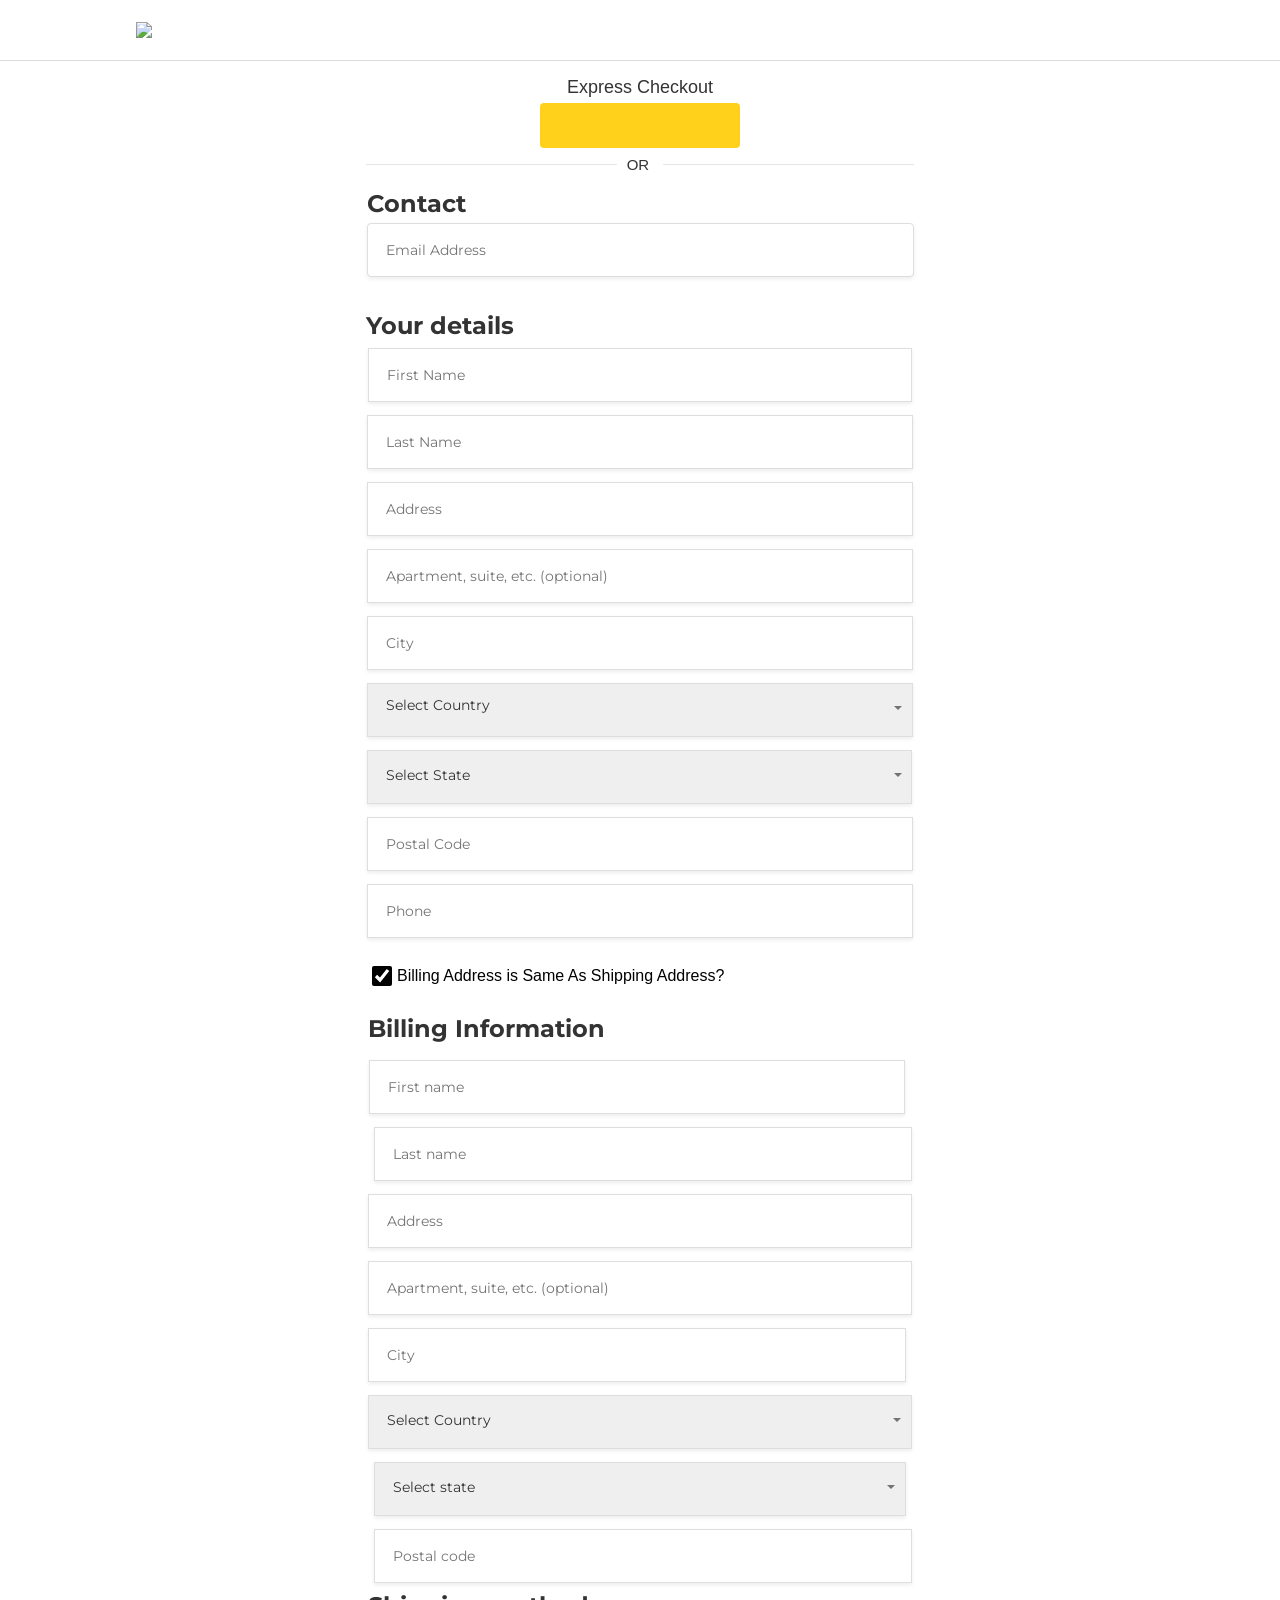
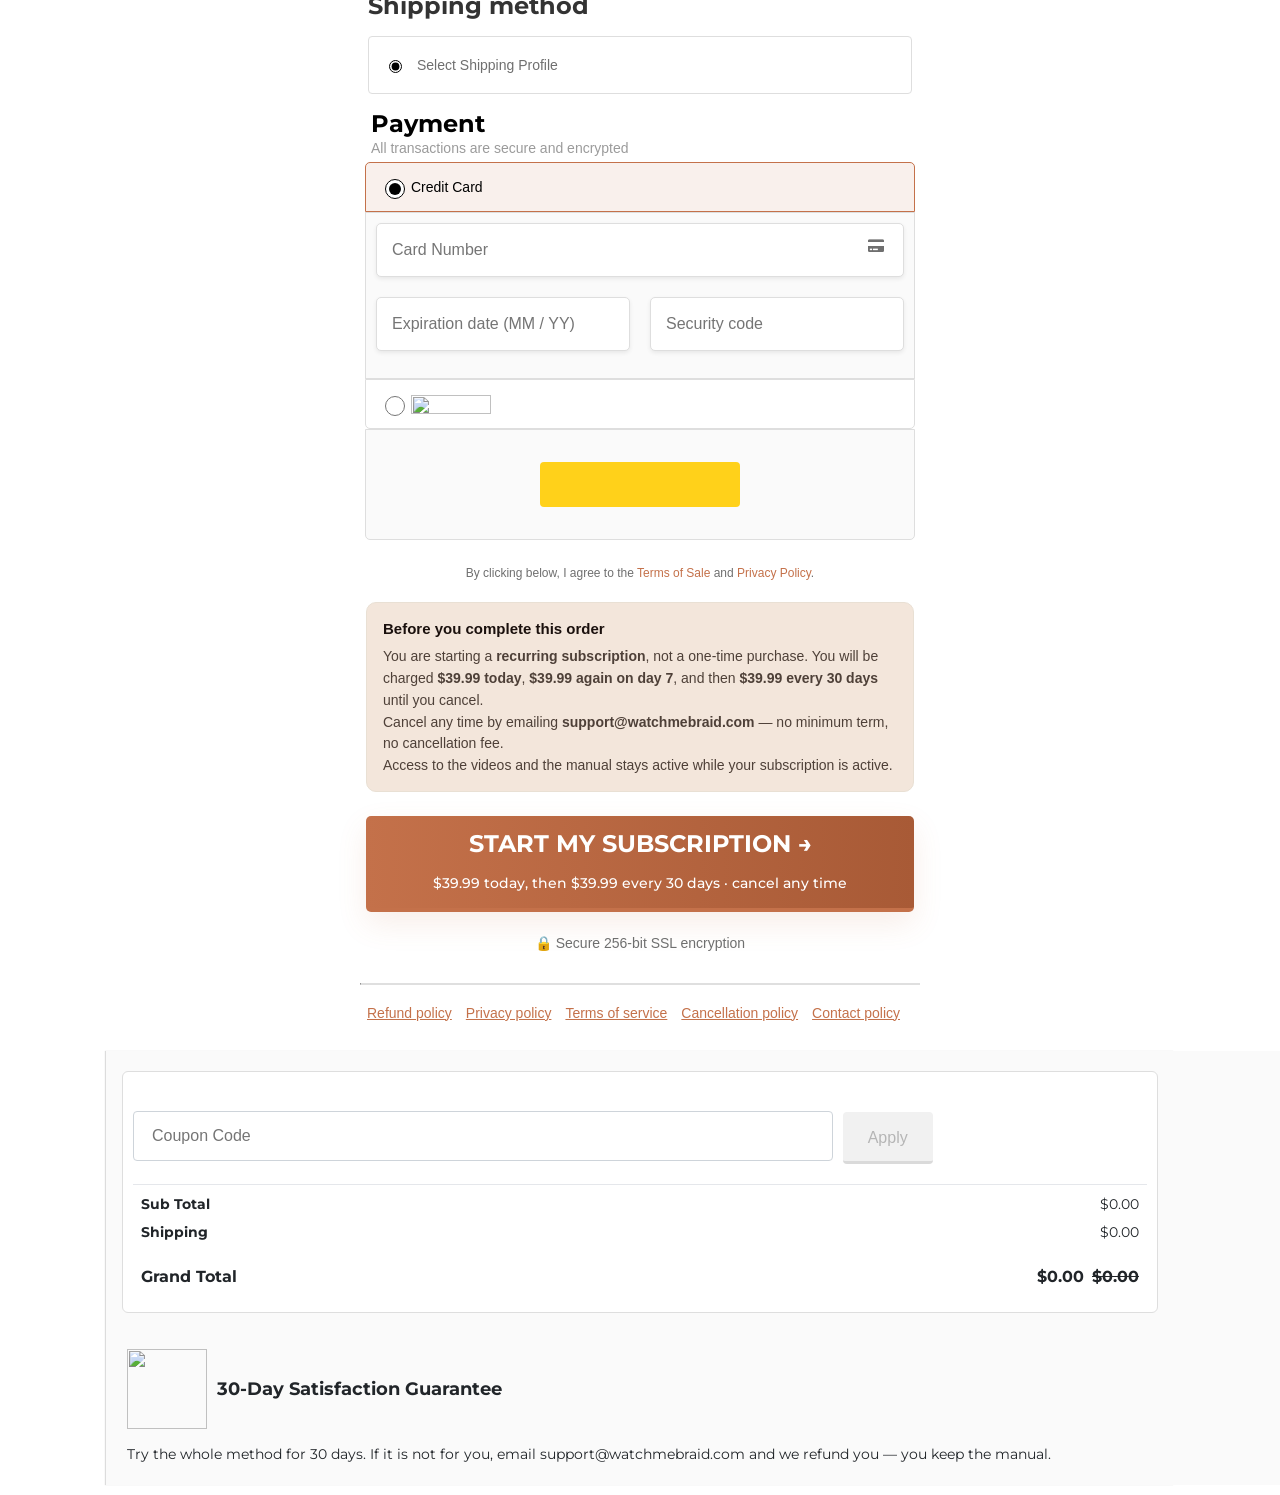
==== commit e4bf8e6e: "Rebrand Watch Me Braid + dati Ancho Solutions LLC Co-Authored-By: Claude Fable 5 <noreply@anthropic." ====
--- a/checkout.html
+++ b/checkout.html
@@ -1 +1 @@
-<!DOCTYPE html><html lang="en"><head><meta charset="utf-8"><meta name="viewport" content="width=device-width, initial-scale=1"><title>Secure Checkout — KASTRIT</title><link rel="preconnect" href="https://fonts.googleapis.com"><link rel="stylesheet" href="https://fonts.googleapis.com/css2?family=Montserrat:wght@400;500;600;700;800&family=Poppins:wght@400;500;600;700&display=swap"><link rel="stylesheet" href="https://cdnjs.cloudflare.com/ajax/libs/font-awesome/5.12.1/css/all.min.css"><link rel="stylesheet" href="https://assets.checkoutchamp.com/Template/assets/styles/af5b82d4-e690-4793-96f8-8ec9096c3643/af5b82d4-e690-4793-96f8-8ec9096c3643/bootstrap.min.css"><style>img,video,iframe,hr,a,button,img{max-width:100%}@keyframes pulse{50%{opacity:0.5}}@keyframes bounce{0%,100%{transform:translateY(-25%);animation-timing-function:cubic-bezier(0.8,0,1,1)}50%{transform:none;animation-timing-function:cubic-bezier(0,0,0.2,1)}}input:not([type="checkbox"]),input:not([type="radio"]){accent-color:black;font-family:apple-system,BlinkMacSystemFont,"Segoe UI",Roboto,Helvetica,Arial,"sans-serif","Apple Color Emoji","Segoe UI Emoji","Segoe UI Symbol","sans-serif";padding:12px 18px}*{box-sizing:border-box}body{font-size:14px;overflow-wrap:break-word;word-break:break-word;overflow-x:hidden;height:100%;color:#6f6f6f;font-family:apple-system,BlinkMacSystemFont,"Segoe UI",Roboto,Helvetica,Arial,"sans-serif","Apple Color Emoji","Segoe UI Emoji","Segoe UI Symbol","sans-serif";margin:0px}.basic-information-section{padding-left:2rem;height:auto}html{min-height:100%}:-webkit-autofill{color:#fff}h3{font-size:20px;font-weight:700;color:#353535;line-height:1.2;margin:0px}p{margin:0px}hr{border-top:1px solid #e6e6e6;margin:8px 0px}.ch-express-checkout-group-or-line{font-size:0.85714em;margin-top:28px;padding-bottom:0px;display:flex;align-items:center;justify-content:space-between;line-height:1.4;text-align:center;text-transform:uppercase;color:#737373}.ch-express-checkout-group-or-line span{display:inline-block;padding:0px 1em}.ch-express-checkout-group-or-line::after,.ch-express-checkout-group-or-line::before{content:"";display:inline-block;height:1px;background-color:#e6e6e6;flex-grow:1}#iwrim6,#ihjw8n,#i7ejms{display:none}label{font-family:apple-system,BlinkMacSystemFont,"Segoe UI",Roboto,Helvetica,Arial,"sans-serif","Apple Color Emoji","Segoe UI Emoji","Segoe UI Symbol","sans-serif"}form{margin-bottom:0px}.horizontal-line-default{width:100%;background-color:#000}select{font-size:1rem;padding:12px 18px}.fk-row{display:flex;justify-content:flex-start;align-items:stretch;flex-wrap:nowrap;height:auto;padding:10px}#i80rh{flex-basis:126%;background-color:white;margin-bottom:20px;margin-top:0px;padding:10px 0px}#ieyjp{border-radius:4px;line-height:inherit;margin:0px;padding:6px;border-style:none;border-width:1px;border-color:#dcdcdc}#iveqb{height:0.5px;background-color:#dcdcdc;opacity:0.9;margin-top:20px;margin-bottom:20px;border-width:0.25px;border-color:#dcdcdc}#icamgj{border-radius:4px;padding-top:10px;border-style:none;border-width:1px;border-color:#dcdcdc}#i5goz{height:auto;width:auto;padding-left:1px;padding-bottom:1px;padding-top:1px;margin-bottom:15px}#i9ptpj{font-size:15px;font-weight:500;margin-bottom:0px;margin-top:0px;background-color:white;font-family:apple-system,BlinkMacSystemFont,"Segoe UI",Roboto,Helvetica,Arial,"sans-serif","Apple Color Emoji","Segoe UI Emoji","Segoe UI Symbol","sans-serif";color:#333;padding:0px 10px}#i4deo6{font-size:24px;text-align:left;font-weight:bold;line-height:1.3em;margin-bottom:1px;font-family:montserrat;color:#333;padding:1px}#ivalt3{padding-left:1px;padding-right:1px;width:100%}#irrbkt{font-size:24px;line-height:1.3em;text-align:left;font-weight:bold;margin-bottom:1px;padding-left:6px;font-family:montserrat;color:#333}#inus1{max-width:1070px;margin-bottom:0px;margin-top:0px;padding:0px 1px}#isx2uw,#i37kpd{margin-bottom:1px;padding-right:1px;padding-left:1px}#ibin1,#ipgaf,#i61qk,#i8d7f,#ieon0q,#iyvul4,#i81gl,#ixtamu,#ihpbd3,#i59my9,#ixer3o,#iukz8u,#ii092i,#i7i0tx{margin-bottom:1px}#ind3g,#iwfdm,#if8lgy,#isk5ht{padding-right:6px}.ch-express-checkout-group-body{display:flex;justify-content:center;border-image:initial;border-bottom-left-radius:5px;border-bottom-right-radius:5px;padding:0.92857em 1.42857em 1.42857em;border-style:initial solid solid;border-width:0px 1px 1px;border-color:initial #e6e6e6 #e6e6e6}#id4vz-2{border-bottom-left-radius:1px;border-bottom-right-radius:1px;justify-content:center;align-items:center;padding:5px 6px;border-style:none}#io2r2{margin-top:6px;margin-bottom:6px;padding-left:6px;padding-right:6px}[data-gjs-type="text"][class*="gjs-selected"],a[data-gjs-type="link"][class*="gjs-selected"]{outline:purple solid 3px !important}img[data-gjs-type="image"][class*="gjs-selected"]{outline:orange solid 3px !important}a{cursor:pointer}[data-gjs-type="input"][class*="gjs-selected"],[data-gjs-type="paymentOption"][class*="gjs-selected"]{border:none;box-shadow:none;outline:green solid 3px !important}[data-gjs-type="label"][class*="gjs-selected"]{outline:green solid 3px !important}#ibbzi{padding-top:0px}.wrap{display:block;max-width:40em;margin:0px auto}[data-gjs-type="text"][class*="gjs-comp-selected"]{outline:purple solid 3px}[data-gjs-type="countdown"][class*="gjs-selected"]{outline:#795548 solid 3px}[data-gjs-type="carouselSlide"][class*="gjs-selected"],[data-gjs-type="collapsibleList"][class*="gjs-selected"]{outline:green solid 3px}[data-gjs-type="carousel"][class*="gjs-selected"]{border:none;box-shadow:none;outline:green solid 3px}[data-gjs-type="form"][class*="gjs-selected"],[data-gjs-type="form"] [class*="gjs-selected"]{outline:#8bc34a solid 3px}.fk-card-number input{padding:15px 35px 15px 15px}#iu62du-2-2{margin-top:1px;margin-bottom:6px}.fk-payment-option-wrapper,.fk-payment-options{padding:5px}.fk-payment-option-container{position:relative;padding:0px 5px}.fk-card-payment-container,.fk-element-container{width:100%}#fkt-link-f06-9bd-9fa,#fkt-link-44c-3b7-b35,#fkt-link-298-ca5-a29,#cc-id-IQ6jGbYhRtpP,#cc-id-t0S5ReTfCd9V{text-decoration:underline;margin-left:7px;margin-right:7px;cursor:pointer;color:#c4714a;text-decoration-color:#c4714a}#i9n3rb,.cc-cart-row-content{text-align:left}#fkCreditCard{padding-bottom:17px;flex-direction:column;align-items:flex-start;display:flex;border-color:#dedede}#iggpb{justify-content:center;align-items:center;padding:1px;border-style:solid;border-width:0px 0px 1px;border-color:#dcdcdc}#is0hm,#il49q,#inl3f,#iwxytv,#icynp,#ixux3d,#ib1bpx,#iv7p0f,#i5and6,#iopnrv,#iawohj{height:54px;font-family:montserrat;border-color:#dedede}#cc-id-tbm4esx4mrIR,#cc-id-v64GFGKT0Q60,#cc-id-a536SoCvmMND,#id6yqh,#cc-id-hCf2ygWcego7{padding-left:0px;padding-right:0px}#cc-id-VA1eL5wPMM49,#cc-id-OrjapQMwHrBU,#cc-id-GqI0jr5NRSOL{font-size:16px;height:54px;border-color:#dedede}#cc-id-qr1eJyFHSoZo{display:flex;justify-content:space-between;align-items:center;width:100%;padding:0px}.fk-payment-option-toggler-field{position:absolute;top:14px;left:15px;height:20px;width:20px;cursor:pointer}#cc-id-JBy7QDKpCf0Z,#cc-id-qcSGvs12pzsK{margin-bottom:0px;border-color:#dedede}.fk-payment-option-container:first-child .fk-payment-option-header-wrapper{border-top-left-radius:5px;border-top-right-radius:5px}.fk-payment-option-container:last-child .fk-payment-option-header-wrapper{border-bottom-right-radius:5px !important;border-bottom-left-radius:5px !important}.fk-payment-option-header-wrapper{padding-top:4px;padding-bottom:4px;border:1px solid #d9d9d9;display:block}.fk-payment-option-toggler-field:checked~.fk-payment-option-header-wrapper{background-color:rgba(196,113,74,0.1);border-bottom-right-radius:0px;border-bottom-left-radius:0px;border:1px solid #c4714a !important}#cc-id-pG7sjSPQRfbX{margin-right:6px;width:80px;height:19px;color:black}.fk-card-one{background-image:url("https://assets.checkoutchamp.com/f09818f0-af22-11ea-afe1-abac30942df7/visa.svg")}.fk-card-two{background-image:url("https://assets.checkoutchamp.com/f09818f0-af22-11ea-afe1-abac30942df7/master.svg")}.fk-card-three{background-image:url("https://assets.checkoutchamp.com/f09818f0-af22-11ea-afe1-abac30942df7/american.svg")}.fk-payment-option-header-container{display:flex;flex-direction:row;justify-content:space-between;align-items:center;height:40px;margin:0px 10px}.fk-payment-option-label{margin-left:30px;font-weight:bold;color:#6f6f6f;height:40px;display:flex;align-items:center;white-space:nowrap;text-align:left;padding:5px}.fk-headline{font-weight:400;color:black}#ihacf{max-width:1070px;display:flex;justify-content:flex-start;align-items:center;padding:21px 31px}#fkt-image-0d4-2bc-8bc{height:auto;color:black;width:115px;margin-left:0px;margin-right:0px}.fk-card-payment-field input{outline:none;font-size:18px;height:45px;width:100%;border-radius:5px;border:1px solid #ced4da;box-sizing:border-box;padding:15px}.fk-card-payment-field{flex:1 1 0%;position:relative;margin:10px}.fk-card-multiple-payment-field{display:flex;flex-direction:row}#ifb0c2{font-size:12px;text-align:left;margin-bottom:1px;text-decoration:none;align-items:center;justify-content:center;flex-direction:column;font-family:apple-system,BlinkMacSystemFont,"Segoe UI",Roboto,Helvetica,Arial,"sans-serif","Apple Color Emoji","Segoe UI Emoji","Segoe UI Symbol","sans-serif";color:#535353;display:flex;padding:10px 6px}#cc-id-e1Nn5wKDdro9{text-align:left;margin-bottom:0px;width:100%;padding:0px 6px}#cc-id-z4yhsLu3IBUv{margin-bottom:0px;color:#000;font-size:24px;font-weight:bold;font-family:montserrat}#cc-id-KBwmaiz8efqX{color:#707070;font-size:16px;font-family:montserrat}#cc-id-wq7orNmW5xR7{display:block;align-items:center;justify-content:center}#cc-id-fJiBlbfx3jxD{width:70%;font-size:12px;margin:1px}#paypal{padding-bottom:0px;flex-direction:column;align-items:flex-start;display:flex;border-color:#dedede}.fk-payment-option-container:last-child .fk-payment-option-body{border-bottom-right-radius:5px;border-bottom-left-radius:5px}.fk-payment-option-body{background-color:#fafafa;display:flex;align-items:center;border:1px solid #d9d9d9}.fk-payment-option-toggler-field:checked~.fk-payment-option-body{display:flex;border:1px solid #d9d9d9}#cc-id-xrG9jFRSi07N{margin-right:6px}.fk-background{background-repeat:no-repeat;background-position:50% 50%;background-size:cover}.fk-card-four{background-image:url("https://assets.checkoutchamp.com/226de040-f3d2-11eb-8d0a-736fec5a0e07/1705090047896_discover1.png")}.fk-card-payment-bg-icon{margin-left:5px;min-height:25px;min-width:40px;padding:5px}.fk-card-payment-bg-icon-container{display:flex;flex-direction:row;align-items:center;height:40px}.fk-iuco4x{margin-left:auto;margin-right:auto}#irxb13-3-3{width:100%;margin:0px;padding:0px 5px}#iwzhod{font-size:12px;font-family:Helvetica,serif;text-align:center;margin-bottom:1px;padding:16px 1px}#fkt-link-ab9-18d-bcb,#fkt-link-158-dbc-978{cursor:pointer;color:#c4714a;text-decoration-color:#c4714a}#iej0z2{font-size:18px;font-weight:500;margin-bottom:0px;margin-top:0px;font-family:apple-system,BlinkMacSystemFont,"Segoe UI",Roboto,Helvetica,Arial,"sans-serif","Apple Color Emoji","Segoe UI Emoji","Segoe UI Symbol","sans-serif";color:#333;line-height:21px;padding:0px}.ch-express-checkout-group-title{color:#363636;line-height:1.3;font-size:1em;font-weight:500;display:flex;width:100%;justify-content:center;align-items:flex-end;text-align:center;margin:0px}.ch-express-checkout-group-title::after{content:"";border-image:initial;height:0.58em;flex:1 0 2em;border-top-right-radius:5px;margin-left:1em;border-style:solid solid initial initial;border-width:1px 1px 0px 0px;border-color:#e6e6e6 #e6e6e6 initial initial}.ch-express-checkout-group-title::before{content:"";border-image:initial;height:0.58em;flex:1 0 2em;border-top-left-radius:5px;margin-right:1em;border-style:solid initial initial solid;border-width:1px 0px 0px 1px;border-color:#e6e6e6 initial initial #e6e6e6}.paypal2-button-styles{background-size:contain;padding:6px 12px}#cc-id-jJnRHBHT4RI8{max-width:100%;width:200px;height:45px;background-size:contain;margin:0px auto;padding:6px 12px}#i7n8s{margin-bottom:1px;padding-right:1px;margin-right:1px}#ilmow1{padding-right:6px;display:block;align-items:center;justify-content:flex-start}#ifjbi{padding-top:7.5px;height:54px;font-family:montserrat;border-color:#dedede}#icv3tm{padding-left:6px;padding-right:6px;display:block;align-items:center;justify-content:flex-end}#itruo{padding-top:1px;height:54px;font-family:montserrat;border-color:#dedede}#io93e{width:100%;margin-left:0px;margin-right:0px}.fk-card-payment-field-icon{position:absolute;top:15px;right:20px}.padding-left-20{padding-left:20px}#i9owsl,#iwtcs8{padding-right:0px}#ig7p1s{padding-right:0px;padding-left:0px}#billingAddress{padding-left:0px;padding-right:0px;width:100%;border-bottom-left-radius:0px;border-bottom-right-radius:0px;background-color:#fff;border-style:none;border-width:0px 1px 1px;border-color:#dedede}#ic976b,#itms4i{padding-left:0px}#imezag{width:100%;padding:12px 6px}#ikcbuh,#i66y9z{font-family:montserrat;height:54px;border-color:#dedede}#cc-id-TWAOQ22tBqMe{font-size:24px;line-height:1.3em;text-align:left;font-weight:bold;margin-bottom:10px;padding-left:0px;margin-top:0px;font-family:montserrat;color:#333}.input-wrap,.select-wrap{position:relative;width:100%;margin-bottom:12px}.input-wrap .input-label{pointer-events:none;overflow:hidden;position:absolute;top:15px;left:0px;width:calc(100% - 13px);padding-left:13px;padding-right:13px;font-size:14px;font-weight:normal;white-space:nowrap;color:#999}#shipping-box{margin-top:15px}.CE__shipping-component{padding-bottom:48px}#iqxgi{font-size:24px;line-height:1.3em;text-align:left;font-weight:bold;margin-bottom:0px;padding-left:6px;margin-top:10px;font-family:montserrat;color:#333}#shipping{margin-top:0px;flex-direction:column;align-items:center;padding:0px 6px 1px}#i5l5r7{line-height:50px;padding-left:1px;padding-right:1px;padding-top:1px;margin:1px 6px 1px auto}#iywh43{padding-left:1px;padding-right:1px}#i0zcsx{height:13px;width:13px}#ih8fj9{width:100%;justify-content:flex-start;border-top-left-radius:4px;border-top-right-radius:4px;border:1px solid #dedede;border-bottom-left-radius:4px;border-bottom-right-radius:4px;margin-bottom:8px;height:58px;padding:14px 5px 14px 15px}#iho1ip{margin-left:10px}.fk-form-product-radio-checkbox,.fk-form-product-radio-checkbox,.fk-form-general-radio-checkbox{margin-right:5px;position:inherit}.bsFlexWrapClass{flex-wrap:wrap}#izu8lp{padding-left:0px;padding-right:0px;display:block;align-items:center;justify-content:flex-end}#i1balf{padding-top:8px;height:54px;font-family:montserrat;border-color:#dedede}#i5ms0z{padding-top:7.5px;font-family:montserrat;height:54px;border-color:#dedede}.text-danger{display:none;padding-top:4px;color:#f66c69;font-size:14px}.select-wrap .ch-select.ch-dirty{padding-top:22px}.select-wrap .ch-select{padding-right:32px}.select-wrap .ch-select-arrow{pointer-events:none;position:absolute;z-index:1;top:0px;right:0px;width:30px;height:50px;line-height:50px;text-align:center}.select-wrap .ch-select-arrow::before{content:"";display:block;position:relative;top:50%;width:0px;height:0px;border-left:4px solid transparent;border-right:4px solid transparent;border-top:4px solid #737373;transform:translateY(-50%);margin:auto}.input-wrap .ch-input,.select-wrap .ch-select{appearance:none;outline:none;width:100%;height:50px;border:1px solid #d9d9d9;color:#333;font-size:14px}.input-wrap .ch-input:focus,.select-wrap .ch-select:focus{outline:none;box-shadow:#197bbd 0px 0px 0px 1px;border-color:#197bbd}.field{width:100%;float:left;box-sizing:border-box;padding:0.428571em}#cc-id-9tpCjWGrt2dj{max-width:100%;width:200px;height:45px;background-size:contain;padding:6px 12px}.fk-form-radio-button-parent{display:flex;justify-content:center;align-items:center}#cc-id-CZS2Tttl1Nq9{justify-content:flex-start;align-items:center;padding-left:0px;margin-bottom:24px}#cc-id-dF4rinGI3tlj{height:20px;width:20px}#cc-id-6M0z7v4CLv4v{font-size:16px;color:#000;text-decoration-color:#000}.sidebar::after{content:"";display:block;width:300%;position:absolute;top:0px;left:-100%;bottom:0px;background:#fafafa;z-index:-1;box-shadow:#e1e1e1 0px -1px 0px inset}#i33dp{position:relative;flex-basis:127.6%;padding-left:16px;box-shadow:#dcdcdc -1px 0px 1px 0px;padding-top:20px;background-color:#fafafa;padding-right:16px;margin-top:0px;justify-content:flex-start;align-items:flex-end;background-attachment:scroll;background-image:url("");background-position:0% 0%;background-repeat:repeat;background-size:auto;border-left-width:2px;border-right-width:2px;margin-bottom:10px}.fk-col{min-height:25px;flex-grow:1;flex-basis:100%;padding:10px}#cc-id-If83laitn1UH{background-color:#fff;border-top-left-radius:6px;border-top-right-radius:6px;border-bottom-left-radius:6px;border-bottom-right-radius:6px;padding:16px 10px;border-style:solid;border-width:1px;border-color:#dedede}.cc-cart-open-text,.cc-cart-hidden-text{color:#1873b0}#cc-id-vKikKObYQks1{text-decoration-line:line-through;text-decoration-color:#000;font-size:16px;color:#000;font-family:montserrat;font-weight:bold}#cc-id-0upcxm3wXom6,#cc-id-5MnsgWpVGjbq,#cc-id-ZIcl7IBR6uGC{display:flex}#cc-id-d87wPfL9LQDO,#cc-id-9R8ARN3f9vew{font-size:16px;font-weight:500;font-family:montserrat}#cc-id-HBluRt6nobUM{font-size:16px;width:10px}#cc-id-Reah5bBMxlsF{font-size:16px}#cc-id-Dz3iB3VFXUDz{font-size:16px;font-weight:bold;color:#000;text-decoration-color:#000;font-family:montserrat}#cc-id-Wo5XQVBW9jjX,#cc-id-Bg447COa8jep{margin-top:0px;padding-left:5px;padding-right:5px}#cc-id-ldr6mhOM1KZY,#cc-id-TulxUzjqXMSb{height:80px;width:80px}#cc-id-zld9wnYX8mLr,#cc-id-00y5tgBXzQ8c{display:flex;justify-content:flex-start;align-items:center;margin-bottom:16px}#cc-id-pN93PPfwSevS,#cc-id-8fGApfagxlFl{margin-left:10px;font-family:montserrat;font-size:18px;color:#212529;text-decoration-color:#212529;font-weight:bold}#cc-id-n0w8xIp95dAI,#cc-id-2hvJlpbQX88e{text-align:left;font-family:montserrat;color:#212529;text-decoration-color:#212529}#cc-id-nDxujFupbIX9,#cc-id-GYaAENwY9C5J{margin-top:24px;padding:0px}.fk-image-defaults{width:150px;height:150px;max-width:100%}.cc-cart-details-block{display:block;padding:5px 10px}.dynamic-price-total,.dynamic-shipping-total,.grandTotal{font-size:14px;font-weight:500}#cc-id-b9KZadhZO3oq,#cc-id-SginGSuXWLuy,#cc-id-2URrGmrKcmgY,#cc-id-V0QOStxjUD7x{display:flex;justify-content:space-between;align-items:center;padding:5px 8px}#cc-id-Be6hmOWjRgXo,#cc-id-O38K5nNHo3PC{font-weight:bold;font-size:14px;font-family:montserrat;color:#212529;text-decoration-color:#212529;padding:0px}#cc-id-ou4kp7uBTyrd,#cc-id-wpAvDIhDBJpc,#cc-id-2aodAzF0Sdbx,#cc-id-iVaZuMHkPVdB{font-size:14px;font-family:montserrat;color:#212529;text-decoration-color:#212529;padding:0px}#cc-id-soOpyUOkjTNb,#cc-id-sBKEQUzyWUW7{padding-left:0px;padding-right:0px;border-style:solid;border-width:1px 0px 0px;border-color:#e5e7eb}#cc-id-xlWUIap3hKA3,#cc-id-rHJY9JDpf61m{display:flex;justify-content:space-between;align-items:center;margin-bottom:16px;padding:5px 8px}#cc-id-IoQtC1HOWcI4,#cc-id-cwzKohnJtwkk{font-size:14px;font-family:montserrat;font-weight:bold;color:#212529;text-decoration-color:#212529;padding:0px}.cc-cart-details-block .cc-cart-details-value,.cc-cart-details-block .cc-cart-details-label{text-align:right;display:block;width:auto;font-size:16px;font-weight:400;padding:10px}#cc-id-dhiCWeWcCLm2,#cc-id-HMkLB3nYvNyc{font-size:16px;font-family:montserrat;color:#212529;text-decoration-color:#212529;font-weight:bold;padding:0px}#cc-id-qUrxEsbKYwZh,#cc-id-3bPLUNxo9UZy{font-size:16px;font-family:montserrat;color:#212529;text-decoration-color:#212529;font-weight:bold;margin-right:8px;padding:0px}#cc-id-YyyMUQqEizhv,#cc-id-goCdoeUjCZar{font-size:16px;font-family:montserrat;color:#212529;text-decoration-color:#212529;font-weight:bold;text-decoration-line:line-through;padding:0px}.top-margin{margin-top:15px;margin-bottom:20px}.half-width{display:inline-block;width:65%}.form-style{width:auto}.enabled{margin-left:5px;margin-right:5px;background-color:#edecec;font-weight:500 !important;color:white !important;padding-top:14px !important;padding-bottom:14px !important;font-size:16px !important;border-style:solid;border-color:#276cd0}.disabled{font-weight:500;margin-left:5px;margin-right:5px;padding-top:14px;padding-bottom:14px;font-size:16px !important;background-color:#f1f1f1 !important;color:#b5b5b5 !important;border-style:solid;border-color:#dadada !important}.form-control-custom{display:block;width:100%;font-size:1rem;line-height:1.5;color:#495057;background-color:#fff;background-clip:padding-box;border:1px solid #ced4da;border-radius:0.25rem;transition:border-color 0.15s ease-in-out,box-shadow 0.15s ease-in-out;padding:12px 18px}#couponBtn1{margin-left:auto;margin-right:auto;height:52px;border-width:0 0 3px;border-color:#dee2e6}#cc-id-jnCSg7tiT6A3{width:69%;margin-right:10px}.cc-cart-container{border-radius:10px;margin:1px;padding:1px}.cc-cart-row{border:1px solid lightgray;border-radius:5px;font-size:16px;word-break:break-word;margin:5px 0px;padding:5px}.cc-cart-row-img{width:62px;height:62px;max-height:150px;object-fit:contain}.cc-cart-row-trash-icon{cursor:pointer;color:#6f6f6f;border-radius:5px;padding:5px}.cc-cart-row-prod-qty-container{min-width:30px;border:1px solid lightgray;display:inline-block;margin:5px 2px;padding:2px 5px}.cc-cart-row-prod-title{font-weight:bold;margin:5px}.cc-cart-row-variant,.cc-cart-row-margin,.cc-cart-row-prod-price,.cc-cart-row-variant,.cc-cart-row-margin,.cc-cart-row-prod-price{margin:5px}.cc-cart-prod-qty-bubble{background-color:#666;position:absolute;border:2px solid #666;top:-10px;right:10px;color:white;border-radius:50%;height:22px;width:22px;display:flex;justify-content:center;align-items:center;font:10px Arial,sans-serif}.text-center{text-align:center}#cc-id-eXPrqPRIXRnf{padding-left:0px;padding-right:0px;border-style:none}#cc-id-z7ZtpzKrT49w{margin-left:0px;margin-right:0px}#cc-id-MPdPosIwFbal{display:flex;justify-content:space-between;align-items:center}#cc-id-TTjQlzQzSLKB{width:80.2px;height:30px;display:flex;justify-content:center;align-items:center;border-top-left-radius:4px;border-top-right-radius:4px;border-bottom-left-radius:4px;border-bottom-right-radius:4px;border-style:solid;border-width:1px;border-color:#d3d3d3}#cc-id-vpBL6HiHz1q2,#cc-id-8CtUhUPNdwLG{font-size:14px;color:#000;text-decoration-color:#000;padding:3px}#cc-id-dQW9JysVYzUl{border-style:none}.cc-cart-row-qty-btn{cursor:pointer;color:white;border-radius:5px;outline:none;border:none;padding:6px}#cc-id-taU8KJzglERy,#cc-id-pITyqMcbNqq9{font-size:14px;color:#000;text-decoration-color:#000;margin:0px}#cc-id-sDGXxfsfPRoB,#cc-id-vl77nXXfhrIR{font-size:14px;text-decoration-line:line-through;text-decoration-color:#000;color:#000}#cc-id-BaOflaigy3eO,#cc-id-jA3qdccfofFA{margin-left:4px}#cc-id-XuXz4w1CObGz,#cc-id-r6YM5fEKL9C8{font-weight:500}#cc-id-SbP7guYl2KQk{margin-right:0px;margin-left:0px;padding-right:8px;padding-left:2px}#cc-id-A2uDg0svzyne{padding-left:5px}#cc-id-GYnGtbzuMtAg{margin-top:0px;margin-bottom:0px;font-size:24px;font-family:montserrat;font-weight:bold;width:100%;background:linear-gradient( 90deg,#c4714a,#a85a36 );color:#fff;box-shadow:0 12px 30px rgba(196,113,74,0.12);border-top-left-radius:5px;border-top-right-radius:5px;border-bottom-left-radius:5px;border-bottom-right-radius:5px;height:96px;border-width:0px 0 4px;border-color:#c4714a}#cc-id-2Cdc08mq9nld{font-weight:500;font-size:14px}.btn{display:inline-block;font-weight:400;text-align:center;white-space:normal;vertical-align:middle;user-select:none;border:1px solid transparent;line-height:1.5;border-radius:0.25rem;transition:color 0.15s ease-in-out,background-color 0.15s ease-in-out,border-color 0.15s ease-in-out,box-shadow 0.15s ease-in-out;font-size:20px;margin:20px 10px;padding:10px 25px}.btn-primary,.btn.btn-primary{background:#007bff;color:#fff;white-space:normal;border-color:#007bff}.btnPayPal2{background-image:url("https://config.checkoutchamp.com/production/paypal-checkout-3.png");background-repeat:no-repeat;background-position:center center;color:transparent !important;background-color:#ffd11a;border:1px solid transparent}.btnPayPal2:focus,.btn.btn-primary.cc-link-style:active:focus,.btn.btn-primary.cc-link-style:focus{box-shadow:none}.input-shadow{box-shadow:0 0.125rem 0.25rem rgba(0,0,0,0.075) !important}#ip2vry{font-size:14px;line-height:20px;border-radius:3px;margin-top:1px;margin-bottom:1px;width:100%;border-top-left-radius:4px;border-top-right-radius:4px;border-bottom-left-radius:4px;border-bottom-right-radius:4px;font-family:montserrat;height:54px;border-style:solid;border-width:1px;border-color:#dedede !important}@media (max-width:1070px){#inus1{padding-left:1px;padding-right:1px;max-width:992px}}@media (max-width:1024px){#iqxgi{text-align:left}}@media (max-width:1023px){.ch-express-checkout-group-or-line{margin-top:28px}#shipping{padding-bottom:20px}.basic-information-section{opacity:1;filter:none;transition:height 300ms cubic-bezier(0.3,0,0,1),visibility 300ms cubic-bezier(0.3,0,0,1)}}@media (min-width:1024px){.basic-information-section{padding-left:2rem;height:auto}}@media only screen and (max-width:992px){#i33dp{margin-top:0px;padding-top:30px;padding-left:0px;padding-right:0px}#inus1{margin-top:0px;padding-top:0px}.sidebar::after{display:none}.wrap{padding:0px 1em}#i80rh{padding-left:0px;padding-right:0px}}@media (max-width:575px){.ch-express-checkout-group-body{flex-wrap:wrap}}@media (max-width:425px){.cc-cart-prod-qty-bubble{right:25px !important}}@media (min-width:1000px){.sidebar::after{left:0px;background-position:0% 0%;box-shadow:#e1e1e1 1px 0px 0px inset}}@media screen and (max-width:480px){.cc-cart-row .cc-cart-row-content{text-align:center;font-size:13px;max-width:100%}}@media (max-width:375px){.cc-cart-prod-qty-bubble{right:14px !important}}@media only screen and (min-width:993px){#cc-id-hCf2ygWcego7,#cc-id-GYaAENwY9C5J{display:none}}@media only screen and (min-width:778px){#i5l5r7,#cc-id-8t1J2Lvxpp8t{display:none}}@media (max-width:992px){#id4vz-2{flex-direction:row;align-items:center;justify-content:center}#i9n3rb{padding-left:7px;padding-right:7px}#fkt-link-f06-9bd-9fa{margin-left:1px}#i44ay3{display:none}#ihjw8n{display:block;margin-bottom:10px}#i33dp{display:flex;padding-left:16px;padding-right:16px}#cc-id-If83laitn1UH{width:100%}#cc-id-hCf2ygWcego7{display:flex}#cc-id-jnCSg7tiT6A3{width:84%}#ic976b,#itms4i{padding-right:0px}#i9owsl,#iwtcs8{padding-left:0px}#ieosem{padding-left:0px;padding-right:0px}#ihacf{justify-content:center;align-items:center}#cc-id-taU8KJzglERy,#cc-id-sDGXxfsfPRoB{text-align:right}#cc-id-d87wPfL9LQDO,#cc-id-HBluRt6nobUM,#cc-id-9R8ARN3f9vew,#cc-id-Reah5bBMxlsF{color:#c4714a;text-decoration-color:#c4714a}}@media only screen and (min-width:769px) and (max-width:992px){#cc-id-nDxujFupbIX9{display:none}}@media only screen and (min-width:610px) and (max-width:778px){#i5l5r7,#cc-id-8t1J2Lvxpp8t{display:none}}@media (max-width:768px){.fk-row{flex-wrap:wrap}.fk-col{flex-basis:100%;display:block}#ihacf{padding-left:18px}#cc-id-fJiBlbfx3jxD{width:74%}#cc-id-jnCSg7tiT6A3{width:80%}}@media only screen and (min-width:601px) and (max-width:768px){#cc-id-nDxujFupbIX9{display:none}}@media only screen and (min-width:490px) and (max-width:610px){#i5l5r7,#cc-id-8t1J2Lvxpp8t{display:none}}@media (max-width:600px){#fkt-image-0d4-2bc-8bc{margin-left:0px;margin-right:0px}#id4vz-2{justify-content:center;align-items:center;flex-direction:column}#cc-id-jnCSg7tiT6A3{width:74%}}@media only screen and (min-width:481px) and (max-width:600px){#cc-id-nDxujFupbIX9{display:none}}@media only screen and (min-width:375px) and (max-width:490px){#i5l5r7,#cc-id-8t1J2Lvxpp8t{display:none}}@media (max-width:480px){.cc-cart-prod-qty-bubble{right:25px !important}#i80rh{width:100%;padding-right:5px;padding-left:5px}#i33dp{width:100%;padding:10px 5px}#i4deo6,#i9n3rb,#cc-id-tufuIpXHba7M,#cc-id-Iztc7g7p6ljv,#cc-id-IYtAMo1hU4tb{text-align:left}#io93e{margin:0px;padding:0px}#shipping{padding-left:1px;display:flex}#ih8fj9{border-bottom-right-radius:0px}#cc-id-yjVyLrCdxGJw{margin-left:40px}#cc-id-yCXCYWM6JH0G{margin-left:1px;margin-right:1px}.fk-card-payment-bg-icon-container{padding-right:10px}#ihacf{padding-left:5px;padding-right:5px}#cc-id-fJiBlbfx3jxD{width:65%}#cc-id-jnCSg7tiT6A3{width:67%}#cc-id-GYnGtbzuMtAg{font-size:18px;height:auto}#cc-id-2Cdc08mq9nld{font-size:11px}}@media only screen and (max-width:480px){#cc-id-nDxujFupbIX9{display:none}}@media only screen and (max-width:375px){#i5l5r7,#cc-id-8t1J2Lvxpp8t{display:none}}</style></head><body><div align="center" id="ibbzi" class="re-fk-lazy fk-disable-lazy" loading="lazy"><div id="iggpb" class="fk-row"><div align="center" id="ihacf" class="fk-col col"><img id="fkt-image-0d4-2bc-8bc" src="https://team-ecom22.github.io/kastrit-funnel/logo.svg" align="center" class="fk-image-defaults fk-disable-lazy" loading="lazy"></div></div><div id="inus1" class="fk-row flex flex-wrap bsFlexWrapClass"><div align="center" id="i80rh" class="fk-col col-12 order-2 order-lg-1 basic-information-section col-lg-7 col-xl-7 cc-id-i2PWx33HO0hR"><section id="io93e" class="wrap bsFlexWrapClass"><div id="io2r2"><div data-text="text" id="iej0z2" class="ch-express-checkout-group-title"> Express Checkout </div><div id="id4vz-2" align="center" data-cc-tabletlarge="true" data-cc-tablet="true" data-cc-mobilelarge="true" data-cc-mobile="true" class="ch-express-checkout-group-body desktop"><button size="medium" style="background-size: contain; border-radius: undefined" class="btn btnPayPal2 paypal2-button-styles fk-cc-id-jJnRHBHT4RI8" title="Paypal2" id="cc-id-jJnRHBHT4RI8" align="center" type="button" onclick="callMethod(event)" action="submit" billnow="false">Checkoutwithpaypal</button></div><div id="iu62du-2-2" class="ch-express-checkout-group-or-line"><span data-text="text" id="i9ptpj">OR&nbsp;</span></div></div><div id="ieyjp"><div data-box="true" id="cc-id-qr1eJyFHSoZo"><div data-text="text" id="i4deo6" align="center"> Contact </div></div><div id="i5goz" align="left" class="form"><input type="text" name="emailAddress" placeholder="Email Address" id="ip2vry" required="" class="form-control ch-input pristine untouched input-shadow"></div></div><div id="icamgj" class="bsFlexWrapClass"><div data-text="text" id="irrbkt">Your details</div><div id="ivalt3" class="p-0 bsFlexWrapClass"><div id="i85oh" class="col-12 col-xl-6 pr-xl-0 field"><div id="isx2uw" class="input-wrap"><input name="shipFirstName" type="text" aria-required="true" aria-invalid="false" placeholder="First Name " id="is0hm" class="form-control ch-input pristine untouched input-shadow" required=""><label for="shipping_first_name" id="cc-id-ywSudKXpTKip" class="input-label"></label><div id="cc-id-7iA5QYFFv5El" class="text-danger"><span data-text="text" id="cc-id-ho5X442JgcrW"></span></div></div></div><div id="ind3g" class="col-12 col-xl-6 field"><div id="ipgaf" class="input-wrap"><input name="shipLastName" type="text" aria-required="true" aria-invalid="false" placeholder="Last Name" id="il49q" class="form-control ch-input pristine untouched input-shadow" required=""><label for="shipping_last_name" id="cc-id-WrJA64UUWkAD" class="input-label"></label><div id="cc-id-m8G9Q3iKxHFS" class="text-danger"><span data-text="text" id="cc-id-58OsHiTe5JA7"></span></div></div></div><div id="iwfdm" class="col-12 field"><div id="ibin1" class="input-wrap"><input name="shipAddress1" type="text" placeholder="Address" aria-required="true" aria-invalid="false" id="inl3f" required="" class="form-control ch-input pristine untouched pac-target-input input-shadow"><label for="shipping_address1" id="cc-id-RcWy1l5lHHfO" class="input-label"></label><div id="cc-id-6aNHTfdY5uXS" class="text-danger"><span data-text="text" id="cc-id-slFuxy8ZY68T"></span></div></div></div><div id="if8lgy" class="col-12 field"><div id="ieon0q" class="input-wrap"><input name="shipAddress2" type="text" placeholder="Apartment, suite, etc. (optional)" aria-required="true" aria-invalid="false" id="iwxytv" class="form-control ch-input pristine untouched pac-target-input input-shadow"><label for="shipping_address1" id="cc-id-Q0l7N3HACQ4y" class="input-label"></label><div id="cc-id-aXxTMM6tQqF8" class="text-danger"><span data-text="text" id="cc-id-p2JHtR9FnmZu"></span></div></div></div><div id="ibouz" class="field col-lg-12"><div id="i61qk" class="input-wrap"><input name="shipCity" type="text" aria-required="true" aria-invalid="false" placeholder="City" id="icynp" required="" class="form-control ch-input pristine untouched input-shadow"><label for="shipping_city" id="cc-id-MTqfd26j9dWX" class="input-label"></label><div id="cc-id-IIvASZrXxQcP" class="text-danger"><span data-text="text" id="cc-id-a4YzXxxbsrut"></span></div></div></div><div id="icv3tm" class="field col-lg-4"><div id="i81gl" class="select-wrap"><select name="shipCountry" aria-required="true" aria-invalid="false" type="select" value="" id="itruo" class="form-control ch-select pristine untouched valid fk-form-select input-shadow"><option data-text="text" value="" id="cc-id-QBssFpWFyaGA"> Select Country </option></select><div data-text="text" id="cc-id-FXbssby5wluW" class="ch-select-arrow"></div><div id="cc-id-X3oja3fn3i2B" class="text-danger"><span data-text="text" id="cc-id-lBpk6zzActdB"></span></div></div></div><div id="ilmow1" class="pr-xl-0 field col-lg-4"><div id="i7n8s" class="select-wrap"><select name="shipState" aria-required="true" aria-invalid="false" type="select" value="" id="ifjbi" required="" class="form-control ch-select ch-dirty pristine untouched fk-form-select input-shadow"><option data-text="text" value="" id="cc-id-IGVTwLPOg0lb"> Select State </option></select><div data-text="text" id="cc-id-KZmgSv2tbUCa" class="ch-select-arrow"></div><div id="cc-id-CWKPPP5dRpfd" class="text-danger"><span data-text="text" id="cc-id-lH18C4GedrIg"></span></div></div></div><div id="iub7a" class="field col-lg-4"><div id="i8d7f" class="input-wrap"><input data-vv-validate-on="blur" name="shipPostalCode" pattern="[0-9-]*" type="text" aria-required="true" aria-invalid="true" placeholder="Postal Code" id="ixux3d" required="" class="form-control ch-input pristine untouched input-shadow"><label for="shipping_zip" id="cc-id-cExhe1FCpjtC" class="input-label"></label><div id="cc-id-FL6HArMXP6j2" class="text-danger"><span data-text="text" id="cc-id-9USa5xOQBaFr"></span></div></div></div><div id="isk5ht" class="col-12 field"><div id="iyvul4" class="input-wrap"><input name="phoneNumber" type="text" placeholder="Phone" aria-required="true" aria-invalid="false" id="ib1bpx" class="form-control ch-input pristine untouched pac-target-input input-shadow" inputmode="tel"><label for="shipping_address1" id="cc-id-t2wU4Gr8JpZA" class="input-label"></label><div id="cc-id-rKtRTD5PXswH" class="text-danger"><span data-text="text" id="cc-id-8g056Adetgtc"></span></div></div></div><div id="iwrim6" class="col-12"><ul id="cc-id-ga9IIgsRcPhj" class="bordered-ul with-hover confirm-text-form"><li id="cc-id-X5lJEDSRYhTh"><label id="cc-id-d9vD8gOwAU9a" class="info-summary-line"><span id="cc-id-ytJD7G0zYuva" class="ch-custom-label absolute-left padding-left-20 unchangeable"></span></label></li></ul></div><div id="iywh43" class="col-12 field bsFlexWrapClass"><div data-box="true" id="imezag"><label class="form-check fk-form-radio-button-parent" id="cc-id-CZS2Tttl1Nq9" for="cc-id-dF4rinGI3tlj"><input type="checkbox" class="fk-form-general-radio-checkbox" value="value1" id="cc-id-dF4rinGI3tlj" onclick="checkBoxChange(attributes)" opencheckboxsection="billingAddress" checked="" name="billShipSame"><label class="form-check-label" data-cc-name="Label" id="cc-id-6M0z7v4CLv4v">Billing Address is Same As Shipping Address?</label></label><div id="billingAddress" class="p-0 bsFlexWrapClass"><h3 data-text="text" data-ch-type="text" id="cc-id-TWAOQ22tBqMe"> Billing Information </h3><div id="ic976b" class="col-12 col-xl-6 pr-xl-0 field"><div id="i37kpd" class="input-wrap"><input name="firstName" type="text" aria-required="true" aria-invalid="false" placeholder="First name " id="i5and6" class="form-control ch-input pristine untouched input-shadow"><label for="shipping_first_name" id="cc-id-qndc8uYQEAd5" class="input-label"></label><div id="cc-id-zOXwDsvK4EA5" class="text-danger"><span data-text="text" id="cc-id-FZtI2bolisvQ"></span></div></div></div><div id="i9owsl" class="col-12 col-xl-6 field"><div id="ixtamu" class="input-wrap"><input name="lastName" type="text" aria-required="true" aria-invalid="false" placeholder="Last name" id="iopnrv" class="form-control ch-input pristine untouched input-shadow"><label for="shipping_last_name" id="cc-id-ORcH6RqnZ3e3" class="input-label"></label><div id="cc-id-mUM1fQmkHFo1" class="text-danger"><span data-text="text" id="cc-id-oBk4u45rYCvB"></span></div></div></div><div id="ig7p1s" class="col-12 field"><div id="ihpbd3" class="input-wrap"><input name="address1" type="text" placeholder="Address" aria-required="true" aria-invalid="false" id="i66y9z" class="form-control ch-input pristine untouched pac-target-input input-shadow"><label for="shipping_address1" id="cc-id-ce4Ye9RMT3Yc" class="input-label"></label><div id="cc-id-UHMHnnZ2UL2q" class="text-danger"><span data-text="text" id="cc-id-pmTIP7sHiWrO"></span></div></div></div><div id="id6yqh" class="col-12 field"><div id="i59my9" class="input-wrap"><input name="address2" type="text" aria-required="false" aria-invalid="false" placeholder="Apartment, suite, etc. (optional)" id="iawohj" class="form-control ch-input pristine untouched input-shadow"><label for="shipping_address2" id="cc-id-BBIPTSaGu0ZC" class="input-label"></label><div id="cc-id-owEYHHMpvqEK" class="text-danger"><span data-text="text" id="cc-id-w97UqBUhemW6"></span></div></div></div><div id="itms4i" class="field col-lg-12"><div id="ixer3o" class="input-wrap"><input name="city" type="text" aria-required="true" aria-invalid="false" placeholder="City" id="ikcbuh" class="form-control ch-input pristine untouched input-shadow"><label for="shipping_city" id="cc-id-sWt3HSSsFrPl" class="input-label"></label><div id="cc-id-DwxVnKx47EAU" class="text-danger"><span data-text="text" id="cc-id-2MgZEl67pWTr"></span></div></div></div><div id="izu8lp" class="field col-lg-4"><div id="ii092i" class="select-wrap"><select name="country" aria-required="true" aria-invalid="false" type="select" value="" id="i1balf" class="form-control ch-select ch-dirty pristine untouched valid fk-form-select input-shadow"><option data-text="text" value="" id="cc-id-xlAChBxGkcCm"> Select Country </option></select><div data-text="text" id="cc-id-ctC2TXi39SK3" class="ch-select-arrow"></div><div id="cc-id-FOaoYgF3HDhY" class="text-danger"><span data-text="text" id="cc-id-80ZSpGGtovhK"></span></div></div></div><div id="ieosem" class="pr-xl-0 field col-lg-4"><div id="i7i0tx" class="select-wrap"><select name="state" aria-required="true" aria-invalid="false" type="select" value="" id="i5ms0z" class="form-control ch-select ch-dirty pristine untouched fk-form-select input-shadow"><option data-text="text" value="" id="cc-id-Z6JNG6Y6Q0Nu"> Select state </option></select><div data-text="text" id="cc-id-mvWm8vJtjDgk" class="ch-select-arrow"></div><div id="cc-id-z0PKQbsLwi4V" class="text-danger"><span data-text="text" id="cc-id-yojVXsQoAEmx"></span></div></div></div><div id="iwtcs8" class="field col-lg-4"><div id="iukz8u" class="input-wrap"><input data-vv-validate-on="blur" name="postalCode" pattern="[0-9-]*" type="text" aria-required="true" aria-invalid="true" placeholder="Postal code" id="iv7p0f" class="form-control ch-input pristine untouched input-shadow"><label for="shipping_zip" id="cc-id-DLHrBlTvaHRK" class="input-label"></label><div id="cc-id-h0Nmqqq3Hdk8" class="text-danger"><span data-text="text" id="cc-id-d0SrL9Oorcwn"></span></div></div></div><div id="i7ejms" class="col-12"><ul id="cc-id-QAN8Ezz4hIfQ" class="bordered-ul with-hover confirm-text-form"><li id="cc-id-BfmMKsu6ftNZ"><label id="cc-id-WF75jz8kHq0t" class="info-summary-line"><span id="cc-id-vVoU04CKlYRr" class="ch-custom-label absolute-left padding-left-20 unchangeable"></span></label></li></ul></div><div data-text="text" id="cc-id-GIRRblLu0DW7" class="clearfix"></div></div></div><h3 data-text="text" data-ch-type="text" id="iqxgi"> Shipping method </h3><div id="shipping-box"><div id="shipping" align="left" data-cc-desktop="true" class="col-12 CE__shipping-component"><div id="ih8fj9" data-cc-desktop="true" class="form-check fk-form-radio-button-parent ship-prof"><input type="radio" value="" opencheckboxsection="" onclick="checkBoxChange(attributes)" name="shipProfileId" id="i0zcsx" checked="" data-cc-desktop="true" class="fk-form-product-radio-checkbox fk-form-radio"><label id="iho1ip" class="form-check-label">Select Shipping Profile</label><i id="i5l5r7" data-cc-desktop="false" data-cc-tabletlarge="false" data-cc-tablet="false" data-cc-mobilelarge="false" data-cc-mobile="false" class="fa fa-truck icp icp-auto"></i></div></div></div></div><div data-text="text" id="cc-id-NTsIclk5Ai0H" class="clearfix"></div></div><div id="cc-id-heQgAyYyWHLG" class="fk-payment-option-wrapper"><div data-box="true" id="cc-id-e1Nn5wKDdro9"><p data-text="text" id="cc-id-z4yhsLu3IBUv"> Payment </p><p data-text="text" id="cc-id-KBwmaiz8efqX"><span style="color: rgb(155, 155, 155); font-family: apple-system, BlinkMacSystemFont, &quot;Segoe UI&quot;, Roboto, Helvetica, Arial, &quot;sans-serif&quot;, &quot;Apple Color Emoji&quot;, &quot;Segoe UI Emoji&quot;, &quot;Segoe UI Symbol&quot;, &quot;sans-serif&quot;; font-size: 14px; font-style: normal; font-variant-ligatures: normal; font-variant-caps: normal; font-weight: 400; letter-spacing: normal; orphans: 2; text-align: left; text-indent: 0px; text-transform: none; widows: 2; word-spacing: 0px; -webkit-text-stroke-width: 0px; white-space: normal; background-color: rgb(255, 255, 255); text-decoration-thickness: initial; text-decoration-style: initial; text-decoration-color: initial; display: inline !important; float: none;" id="cc-id-tyJ4ihf6d1CO" class="rte-styled-text">All transactions are secure and encrypted</span></p></div><div id="cc-id-HsA69GN0KrsB"><div id="cc-id-v64GFGKT0Q60" class="fk-payment-options"><div id="cc-id-tbm4esx4mrIR" class="fk-payment-option-container"><input opencheckboxsection="fkCreditCard" type="radio" name="fk-payment-option-toggler" id="card-radio" onclick="checkBoxChange(attributes)" checked="" value="" class="fk-form-radio fk-payment-option-toggler-field"><label id="cc-id-JBy7QDKpCf0Z" for="card-radio" class="fk-payment-option-header-wrapper"><div id="cc-id-yCXCYWM6JH0G" class="fk-payment-option-header-container"><div id="cc-id-yjVyLrCdxGJw" class="fk-payment-option-label"><div id="cc-id-nd9teGhG5bWd" class="fk-headline"> Credit Card </div></div><div id="cc-id-gg2rENcveWlH" class="fk-card-payment-bg-icon-container"><div id="cc-id-EbDxcTahTwJo" class="fk-card-payment-bg-icon fk-background fk-card-one"></div><div id="cc-id-J8JhbN2TdDWc" class="fk-card-payment-bg-icon fk-background fk-card-two"></div><div id="cc-id-tVW9RyUuYQFI" class="fk-card-payment-bg-icon fk-background fk-card-three"></div><div id="cc-id-xrG9jFRSi07N" class="fk-card-payment-bg-icon fk-background fk-card-four"></div></div></div></label><div id="fkCreditCard" class="fk-payment-option-body fk-payment-options-hide-on-load"><form id="cc-id-plGg3M8n0cvb" class="fk-card-payment-container"><div id="cc-id-QAnpGIhC5eAj"><div id="cc-id-3LiH6wVK3I3n" class="fk-card-payment-field fk-card-number"><div id="cc-id-N6ObUNDGqdii-2" class="fk-card-payment-field-icon"><i class="fas fa-credit-card" aria-hidden="true" id="cc-id-rQ4E4qeHdV2u" style="font-size: 14px;"></i></div><input placeholder="Card Number" name="cardNumber" type="text" required="" id="cc-id-VA1eL5wPMM49" maxlength="16" class="input-shadow"></div></div><div id="cc-id-I6x5Axq0xNqC" class="fk-card-multiple-payment-field"><div id="cc-id-r79gPS0fWIrq" class="fk-card-payment-field"><input placeholder="Expiration date (MM / YY)" name="cardDate" type="text" required="" id="cc-id-OrjapQMwHrBU" maxlength="5" class="input-shadow"></div><div id="cc-id-jT7L5bRtLQYS" class="fk-card-payment-field"><input placeholder="Security code" name="cardSecurityCode" type="text" required="" id="cc-id-GqI0jr5NRSOL" maxlength="4" class="input-shadow"></div></div></form></div></div><div id="cc-id-a536SoCvmMND" class="fk-payment-option-container"><input opencheckboxsection="paypal" type="radio" name="fk-payment-option-toggler" id="paypal-radio" onclick="checkBoxChange(attributes)" value="" class="fk-form-radio fk-payment-option-toggler-field"><label id="cc-id-qcSGvs12pzsK" for="paypal-radio" class="fk-payment-option-header-wrapper"><div id="cc-id-Mjh7SXYHZzB4" class="fk-payment-option-header-container"><div id="cc-id-c7THRZm3vcvs" class="fk-payment-option-label"><img src="https://assets.checkoutchamp.com/4cf1db40-3b4e-11ed-ba82-b71148b38a69/1737385637008_1722509667423_paypal.svg" id="cc-id-pG7sjSPQRfbX" align="center" class="fk-image-defaults fk-disable-lazy" loading="lazy"></div></div></label><div id="paypal" class="fk-payment-option-body fk-payment-options-hide-on-load"><form id="cc-id-SKrGldsQQRkb" class="fk-card-payment-container"><div data-box="true" style="padding: 12px 10px; width: 100%;" id="cc-id-JCM7tdObiVf7"><button size="medium" style="background-size: contain; border-radius: undefined" class="btn btnPayPal2 paypal2-button-styles fk-cc-id-jJnRHBHT4RI8" title="Paypal2" id="cc-id-9tpCjWGrt2dj" align="center" type="button" onclick="callMethod(event)" action="submit" billnow="false">Checkoutwithpaypal</button></div></form></div></div></div></div></div><div data-box="true" id="irxb13-3-3" class="agreement"><div align="left" id="ihjw8n" class="cc-cart-wrapper"><div id="itplls" class="cc-cart-toggle-target"><div id="id6kfj" class="cc-cart-container"><div id="il0xrk" class="cc-cart-row fk-display-none-on-load"><div id="cc-id-VxNf2pCENttp" class="row cc-cart-row-margin bsFlexWrapClass"><div id="i5juih" class="p-0 position-relative col-3"><img src="https://team-ecom22.github.io/kastrit-funnel/ph.svg" id="fkt-image-2bb-b86-a4f" align="center" class="cc-cart-row-img fk-disable-lazy" loading="lazy"><div data-text="text" id="irpc3m" class="cc-cart-prod-qty-bubble"> 0 </div></div><div id="ibjk0k" class="p-0 col-9"><div id="cc-id-sJ3JWZhn6B18" class="row cc-cart-row-margin"><div id="cc-id-Vytzok3VookE" class="col-6 cc-cart-row-content p-0"><div data-text="text" id="cc-id-tufuIpXHba7M" class="cc-cart-row-prod-title"> Name </div><div id="cc-id-Iztc7g7p6ljv" class="cc-cart-row-variant"><span data-text="text" id="cc-id-5SIM9xP1x6qN" class="cc-cart-row-prod-variant-label font-weight-bold mr-1">Label</span><span data-text="text" id="cc-id-8ZgVQuPIXaXJ" class="cc-cart-row-prod-variant cc-cart-row-frequency">Variant</span></div><div id="cc-id-8t1J2Lvxpp8t" data-cc-desktop="false" data-cc-tabletlarge="false" data-cc-tablet="false" data-cc-mobilelarge="false" data-cc-mobile="false" class="cc-cart-row-trash-icon-container"><i id="il9xbh" class="cc-cart-row-trash-icon icp icp-auto fas fa-trash-alt"></i></div></div><div id="cc-id-bkmaKNkvGr3Q" class="col-6 cc-cart-row-content p-0"><div id="i44ay3" class="text-center p-2"><i id="cc-id-sZKMOcvouhGG" class="fa fa-minus cc-cart-row-qty-btn cc-cart-row-prod-qty-minus icp icp-auto"></i><div data-text="text" id="cc-id-IJOXkEkObuI6" class="cc-cart-row-prod-qty-container cc-cart-row-prod-qty"> 1 </div><i id="cc-id-NnfSkxBlD0sa" class="fa fa-plus cc-cart-row-qty-btn cc-cart-row-prod-qty-plus icp icp-auto"></i></div><div id="cc-id-bgXZknWwTJUZ" class="text-center"><div class="text-center" id="cc-id-BaOflaigy3eO"><div class="cc-cart-row-prod-price" id="cc-id-taU8KJzglERy"> $0.00 </div><div class="cc-cart-row-prod-compare" id="cc-id-sDGXxfsfPRoB"> $0.00 </div></div></div></div></div></div></div></div></div></div><form id="cc-id-wq7orNmW5xR7" class="form form-style"><div id="cc-id-fJiBlbfx3jxD" class="fk-element-container half-width top-margin"><input type="text" name="couponCode" placeholder="Coupon code" id="couponCode2" class="form-control-custom"></div><button align="center" type="button" onclick="applyCoupon(event)" action="applyCoupon" billnow="false" id="couponBtn2" class="disabled enabled btn btn-primary apply-coupon fk-iuco4x">Apply</button></form><div align="right" class="cc-cart-details-block" id="cc-id-sBKEQUzyWUW7"><div data-box="true" style="width: 100%;" id="cc-id-2URrGmrKcmgY"><span class="cc-cart-details-label" id="cc-id-O38K5nNHo3PC">Sub Total</span><span class="dynamic-price-total cc-cart-details-value" id="cc-id-2aodAzF0Sdbx">$0.00</span></div><div data-box="true" style="width: 100%;" id="cc-id-rHJY9JDpf61m"><span class="cc-cart-details-label" id="cc-id-cwzKohnJtwkk">Shipping</span><span class="dynamic-shipping-total cc-cart-details-value" id="cc-id-iVaZuMHkPVdB">$0.00</span></div><div data-box="true" style="width: 100%;" id="cc-id-V0QOStxjUD7x"><span class="cc-cart-details-label" id="cc-id-HMkLB3nYvNyc">Grand Total</span><div id="cc-id-ZIcl7IBR6uGC"><span class="grandTotal cc-cart-details-value" id="cc-id-3bPLUNxo9UZy">$0.00</span><span class="cc-cart-details-value compareAtTotal" id="cc-id-goCdoeUjCZar">$0.00</span></div></div><span class="d-inline-block" id="cc-id-qgnkpDqYGLaB"></span><span class="d-inline-block" id="cc-id-lBqb6NJqcFTw"></span></div></div><div data-text="text" id="iwzhod"> By clicking below, I agree to the <a id="fkt-link-ab9-18d-bcb" title="Terms of Sale" action="route" align="center" billnow="false" onclick="linkMethod(event)">Terms of Sale</a> and <a id="fkt-link-158-dbc-978" title="Privacy Policy" action="route" align="center" billnow="false" onclick="linkMethod(event)">Privacy Policy</a>. </div></div><div id="kx-terms" style="background:#F3E6DB;border:1px solid #E9E0D4;border-radius:10px;padding:14px 16px;margin:6px 6px 14px;text-align:left;font-size:14px;line-height:1.55;color:#4E4038"><div style="font-size:15px;font-weight:700;color:#1A100D;margin-bottom:6px">Before you complete this order</div>You are starting a <b>recurring subscription</b>, not a one-time purchase. You will be charged <b>$39.99 today</b>, <b>$39.99 again on day 7</b>, and then <b>$39.99 every 30 days</b> until you cancel.<br>Cancel any time by emailing <b>info@kastrit.com</b> — no minimum term, no cancellation fee.<br>Access to the videos and the manual stays active while your subscription is active.</div><div id="ifb0c2"><a type="link" class="btn btn-primary cc-link-style" style="color: #ffffff;" id="cc-id-GYnGtbzuMtAg" title="Save/Submit" action="choose" align="center" delay="none" billnow="false" onclick="linkMethod(event)">START MY SUBSCRIPTION →<br id="cc-id-5C1P7AsGMFpI"><span id="cc-id-2Cdc08mq9nld">$39.99 today, then $39.99 every 30 days · cancel any time</span></a></div><div data-box="true" style="padding: 12px 10px; width: 100%;" id="cc-id-JbguMZaUhjf7"><p id="cc-id-bwMsDEtuadUy">🔒 Secure 256-bit SSL encryption</p></div></div><div data-box="true" style="width: 100%;" id="cc-id-GYaAENwY9C5J" class="mobile" data-cc-desktop="false"><div data-box="true" style="padding-top: 12px; padding-bottom: 12px; width: 100%;" id="cc-id-Bg447COa8jep"><div id="cc-id-00y5tgBXzQ8c"><img id="cc-id-TulxUzjqXMSb" src="https://cdn2.iconfinder.com/data/icons/business-804/24/assurance-guarantee-certified-secure-badge-512.png" align="center"><p id="cc-id-8fGApfagxlFl">30-Day Satisfaction Guarantee</p></div><div id="cc-id-RnpJcUUT5XIV"><p id="cc-id-2hvJlpbQX88e"> Try the whole method for 30 days. If it is not for you, email info@kastrit.com and we refund you — you keep the manual. </p></div></div></div><hr id="iveqb" class="fk-line horizontal-line-default"><div id="i9n3rb"><a id="fkt-link-f06-9bd-9fa" title="refund policy" action="route" align="center" delay="none" billnow="false" onclick="linkMethod(event)">Refund policy</a><a id="fkt-link-44c-3b7-b35" title="Privacy policy" action="route" align="center" billnow="false" onclick="linkMethod(event)">Privacy policy</a><a id="fkt-link-298-ca5-a29" title="Terms of service" action="route" align="center" delay="none" billnow="false" onclick="linkMethod(event)">Terms of service</a><a id="cc-id-IQ6jGbYhRtpP" title="contact policy" action="route" align="center" billnow="false" onclick="linkMethod(event)">Cancellation policy</a><a id="cc-id-t0S5ReTfCd9V" title="Cancellation policy" action="route" align="center" delay="none" billnow="false" onclick="linkMethod(event)">Contact policy</a></div></section></div><div align="center" id="i33dp" class="fk-col col-12 order-1 order-lg-2 sidebar col-lg-5 col-xl-5 cc-id-FxxkgMJ4j6PJ"><div align="left" class="cc-cart-wrapper" id="cc-id-If83laitn1UH"><div class="cc-cart-toggle p-1 flex-row justify-content-between align-items-center" id="cc-id-hCf2ygWcego7" hideonloadforlargetablet="true" hideonloadfortablet="true" hideonloadforlargemobile="true" hideonloadformobile="true" data-cc-desktop="false" data-cc-tabletlarge="true"><div class="d-flex flex-row align-items-center" id="cc-id-Wo4GgfkFo8TL"><div id="cc-id-AFFQkCJGMgjA"><div class="cc-cart-open-text" id="cc-id-0F2PTzNMz1Pl"><span class="m-1" id="cc-id-d87wPfL9LQDO">Show Order Summary</span><i class="fas fa-angle-right" aria-hidden="true" id="cc-id-HBluRt6nobUM" style=""></i></div><div class="cc-cart-hidden-text" id="cc-id-yTDcoiEYwgiI"><span class="m-1" id="cc-id-9R8ARN3f9vew">Hide Order Summary</span><i class="fas fa-angle-down" aria-hidden="true" id="cc-id-Reah5bBMxlsF" style=""></i></div></div></div><div class="p-1" id="cc-id-0upcxm3wXom6"><div class="grandTotal m-1" id="cc-id-Dz3iB3VFXUDz">$0.00</div><div class="m-1 compareAtTotal" id="cc-id-vKikKObYQks1"> $0.00 </div></div></div><div class="cc-cart-toggle-target" id="cc-id-2BzEFXBoiJ6Z"><div class="cc-cart-container" id="cc-id-bdLgn5gAYQ54"><div class="cc-cart-row fk-display-none-on-load" id="cc-id-eXPrqPRIXRnf"><div class="row cc-cart-row-margin" id="cc-id-z7ZtpzKrT49w"><div class="p-0 position-relative col-3" id="cc-id-BnCB0lb6W3Ei"><img class="cc-cart-row-img" src="https://team-ecom22.github.io/kastrit-funnel/ph.svg" id="cc-id-UreMZXcUa1K9" align="center"><div class="cc-cart-prod-qty-bubble" id="cc-id-qwiac5luOwT4"> 0 </div></div><div class="p-0 col-9" id="cc-id-3JZwfm5vG9eO"><div class="row cc-cart-row-margin" id="cc-id-SbP7guYl2KQk"><div class="cc-cart-row-content p-0 col-5" id="cc-id-IYtAMo1hU4tb"><div class="cc-cart-row-prod-title" id="cc-id-XuXz4w1CObGz"> Name </div><div class="cc-cart-row-variant" id="cc-id-DcQLOlHxD72w"><span class="cc-cart-row-prod-variant-label mr-1" id="cc-id-r6YM5fEKL9C8">Label</span><span class="cc-cart-row-prod-variant cc-cart-row-frequency" id="cc-id-pXR94hUEOiWn">Variant</span></div><div class="cc-cart-row-trash-icon-container" id="cc-id-A2uDg0svzyne"><i class="cc-cart-row-trash-icon fa fa-trash" id="cc-id-QrMr47HtBF3d"></i></div></div><div class="cc-cart-row-content p-0 col-7" id="cc-id-MPdPosIwFbal"><div class="text-center p-2" id="cc-id-TTjQlzQzSLKB"><i class="fa fa-minus cc-cart-row-qty-btn cc-cart-row-prod-qty-minus" id="cc-id-8CtUhUPNdwLG"></i><div class="cc-cart-row-prod-qty-container cc-cart-row-prod-qty" id="cc-id-dQW9JysVYzUl"> 1 </div><i class="fa fa-plus cc-cart-row-qty-btn cc-cart-row-prod-qty-plus" id="cc-id-vpBL6HiHz1q2"></i></div><div class="text-center" id="cc-id-jA3qdccfofFA"><div class="cc-cart-row-prod-price" id="cc-id-pITyqMcbNqq9"> $0.00 </div><div class="cc-cart-row-prod-compare" id="cc-id-vl77nXXfhrIR"> $0.00 </div></div></div></div></div></div></div></div><form class="form form-style" id="cc-id-vl3xC7VpkY6P"><div class="fk-element-container half-width top-margin" id="cc-id-jnCSg7tiT6A3"><input type="text" class="form-control-custom" name="couponCode" placeholder="Coupon Code" id="couponCode1"></div><button class="btn btn-primary apply-coupon fk-cc-id-H6CymMwbQVe0 disabled enabled" id="couponBtn1" align="center" type="button" onclick="applyCoupon(event)" action="applyCoupon" billnow="false">Apply</button></form><div align="right" class="cc-cart-details-block" id="cc-id-soOpyUOkjTNb"><div data-box="true" style="width: 100%;" id="cc-id-b9KZadhZO3oq"><span class="cc-cart-details-label" id="cc-id-Be6hmOWjRgXo">Sub Total</span><span class="dynamic-price-total cc-cart-details-value" id="cc-id-ou4kp7uBTyrd">$0.00</span></div><div data-box="true" style="width: 100%;" id="cc-id-xlWUIap3hKA3"><span class="cc-cart-details-label" id="cc-id-IoQtC1HOWcI4">Shipping</span><span class="dynamic-shipping-total cc-cart-details-value" id="cc-id-wpAvDIhDBJpc">$0.00</span></div><div data-box="true" style="width: 100%;" id="cc-id-SginGSuXWLuy"><span class="cc-cart-details-label" id="cc-id-dhiCWeWcCLm2">Grand Total</span><div id="cc-id-5MnsgWpVGjbq"><span class="grandTotal cc-cart-details-value" id="cc-id-qUrxEsbKYwZh">$0.00</span><span class="cc-cart-details-value compareAtTotal" id="cc-id-YyyMUQqEizhv">$0.00</span></div></div><span class="d-inline-block" id="cc-id-snP9ziYuVbV1"></span><span class="d-inline-block" id="cc-id-Zh6Nh3NqanlG"></span></div></div></div><div id="prodbox"></div><div data-box="true" style="width: 100%;" id="cc-id-nDxujFupbIX9" class="desktop" data-cc-tabletlarge="false" data-cc-tablet="false" data-cc-mobilelarge="false" data-cc-mobile="false"><div data-box="true" style="padding-top: 12px; padding-bottom: 12px; width: 100%;" id="cc-id-Wo5XQVBW9jjX"><div id="cc-id-zld9wnYX8mLr"><img id="cc-id-ldr6mhOM1KZY" src="https://cdn2.iconfinder.com/data/icons/business-804/24/assurance-guarantee-certified-secure-badge-512.png" align="center"><p id="cc-id-pN93PPfwSevS">30-Day Satisfaction Guarantee</p></div><div id="cc-id-1Dr2rUGVnKz8"><p id="cc-id-n0w8xIp95dAI"> Try the whole method for 30 days. If it is not for you, email info@kastrit.com and we refund you — you keep the manual. </p></div></div></div></div></div></div><div data-cc-link-attribution="true"><a href="https://checkoutchamp.com" title="Powered by CheckoutChamp"></a></div><style cc="true"> .fk-hide-on-load { visibility: hidden; } .fk-payment-options-hide-on-load, .fk-display-none-on-load { display: none; } .fk-youtube { background-color: #000; margin-bottom: 30px; position: relative; overflow: hidden; cursor: pointer; min-height: 160px; } .fk-youtube .fk-rm.image { -webkit-background-size: cover; background-position: center; background-repeat: no-repeat; width: 100%; height: 100%; position: absolute; } .fk-youtube .play-button { width: 90px; height: 60px; background-color: #333; box-shadow: 0 0 30px rgba( 0,0,0,0.6 ); z-index: 1; opacity: 0.8; border-radius: 6px; } .fk-youtube .play-button:before { content: ""; border-style: solid; border-width: 15px 0 15px 26.0px; border-color: transparent transparent transparent #fff; } .fk-youtube .fk-rm.image, .fk-youtube .play-button { cursor: pointer; } .fk-youtube .fk-rm.image, .fk-youtube iframe, .fk-youtube .play-button, .fk-youtube .play-button:before { position: absolute; } .fk-youtube .play-button, .fk-youtube .play-button:before { top: 50%; left: 50%; transform: translate3d( -50%, -50%, 0 ); } .fk-youtube iframe { height: 100%; width: 100%; top: 0; left: 0; } </style> </body></html>+<!DOCTYPE html><html lang="en"><head><meta charset="utf-8"><meta name="viewport" content="width=device-width, initial-scale=1"><title>Secure Checkout — Watch Me Braid</title><link rel="preconnect" href="https://fonts.googleapis.com"><link rel="stylesheet" href="https://fonts.googleapis.com/css2?family=Montserrat:wght@400;500;600;700;800&family=Poppins:wght@400;500;600;700&display=swap"><link rel="stylesheet" href="https://cdnjs.cloudflare.com/ajax/libs/font-awesome/5.12.1/css/all.min.css"><link rel="stylesheet" href="https://assets.checkoutchamp.com/Template/assets/styles/af5b82d4-e690-4793-96f8-8ec9096c3643/af5b82d4-e690-4793-96f8-8ec9096c3643/bootstrap.min.css"><style>img,video,iframe,hr,a,button,img{max-width:100%}@keyframes pulse{50%{opacity:0.5}}@keyframes bounce{0%,100%{transform:translateY(-25%);animation-timing-function:cubic-bezier(0.8,0,1,1)}50%{transform:none;animation-timing-function:cubic-bezier(0,0,0.2,1)}}input:not([type="checkbox"]),input:not([type="radio"]){accent-color:black;font-family:apple-system,BlinkMacSystemFont,"Segoe UI",Roboto,Helvetica,Arial,"sans-serif","Apple Color Emoji","Segoe UI Emoji","Segoe UI Symbol","sans-serif";padding:12px 18px}*{box-sizing:border-box}body{font-size:14px;overflow-wrap:break-word;word-break:break-word;overflow-x:hidden;height:100%;color:#6f6f6f;font-family:apple-system,BlinkMacSystemFont,"Segoe UI",Roboto,Helvetica,Arial,"sans-serif","Apple Color Emoji","Segoe UI Emoji","Segoe UI Symbol","sans-serif";margin:0px}.basic-information-section{padding-left:2rem;height:auto}html{min-height:100%}:-webkit-autofill{color:#fff}h3{font-size:20px;font-weight:700;color:#353535;line-height:1.2;margin:0px}p{margin:0px}hr{border-top:1px solid #e6e6e6;margin:8px 0px}.ch-express-checkout-group-or-line{font-size:0.85714em;margin-top:28px;padding-bottom:0px;display:flex;align-items:center;justify-content:space-between;line-height:1.4;text-align:center;text-transform:uppercase;color:#737373}.ch-express-checkout-group-or-line span{display:inline-block;padding:0px 1em}.ch-express-checkout-group-or-line::after,.ch-express-checkout-group-or-line::before{content:"";display:inline-block;height:1px;background-color:#e6e6e6;flex-grow:1}#iwrim6,#ihjw8n,#i7ejms{display:none}label{font-family:apple-system,BlinkMacSystemFont,"Segoe UI",Roboto,Helvetica,Arial,"sans-serif","Apple Color Emoji","Segoe UI Emoji","Segoe UI Symbol","sans-serif"}form{margin-bottom:0px}.horizontal-line-default{width:100%;background-color:#000}select{font-size:1rem;padding:12px 18px}.fk-row{display:flex;justify-content:flex-start;align-items:stretch;flex-wrap:nowrap;height:auto;padding:10px}#i80rh{flex-basis:126%;background-color:white;margin-bottom:20px;margin-top:0px;padding:10px 0px}#ieyjp{border-radius:4px;line-height:inherit;margin:0px;padding:6px;border-style:none;border-width:1px;border-color:#dcdcdc}#iveqb{height:0.5px;background-color:#dcdcdc;opacity:0.9;margin-top:20px;margin-bottom:20px;border-width:0.25px;border-color:#dcdcdc}#icamgj{border-radius:4px;padding-top:10px;border-style:none;border-width:1px;border-color:#dcdcdc}#i5goz{height:auto;width:auto;padding-left:1px;padding-bottom:1px;padding-top:1px;margin-bottom:15px}#i9ptpj{font-size:15px;font-weight:500;margin-bottom:0px;margin-top:0px;background-color:white;font-family:apple-system,BlinkMacSystemFont,"Segoe UI",Roboto,Helvetica,Arial,"sans-serif","Apple Color Emoji","Segoe UI Emoji","Segoe UI Symbol","sans-serif";color:#333;padding:0px 10px}#i4deo6{font-size:24px;text-align:left;font-weight:bold;line-height:1.3em;margin-bottom:1px;font-family:montserrat;color:#333;padding:1px}#ivalt3{padding-left:1px;padding-right:1px;width:100%}#irrbkt{font-size:24px;line-height:1.3em;text-align:left;font-weight:bold;margin-bottom:1px;padding-left:6px;font-family:montserrat;color:#333}#inus1{max-width:1070px;margin-bottom:0px;margin-top:0px;padding:0px 1px}#isx2uw,#i37kpd{margin-bottom:1px;padding-right:1px;padding-left:1px}#ibin1,#ipgaf,#i61qk,#i8d7f,#ieon0q,#iyvul4,#i81gl,#ixtamu,#ihpbd3,#i59my9,#ixer3o,#iukz8u,#ii092i,#i7i0tx{margin-bottom:1px}#ind3g,#iwfdm,#if8lgy,#isk5ht{padding-right:6px}.ch-express-checkout-group-body{display:flex;justify-content:center;border-image:initial;border-bottom-left-radius:5px;border-bottom-right-radius:5px;padding:0.92857em 1.42857em 1.42857em;border-style:initial solid solid;border-width:0px 1px 1px;border-color:initial #e6e6e6 #e6e6e6}#id4vz-2{border-bottom-left-radius:1px;border-bottom-right-radius:1px;justify-content:center;align-items:center;padding:5px 6px;border-style:none}#io2r2{margin-top:6px;margin-bottom:6px;padding-left:6px;padding-right:6px}[data-gjs-type="text"][class*="gjs-selected"],a[data-gjs-type="link"][class*="gjs-selected"]{outline:purple solid 3px !important}img[data-gjs-type="image"][class*="gjs-selected"]{outline:orange solid 3px !important}a{cursor:pointer}[data-gjs-type="input"][class*="gjs-selected"],[data-gjs-type="paymentOption"][class*="gjs-selected"]{border:none;box-shadow:none;outline:green solid 3px !important}[data-gjs-type="label"][class*="gjs-selected"]{outline:green solid 3px !important}#ibbzi{padding-top:0px}.wrap{display:block;max-width:40em;margin:0px auto}[data-gjs-type="text"][class*="gjs-comp-selected"]{outline:purple solid 3px}[data-gjs-type="countdown"][class*="gjs-selected"]{outline:#795548 solid 3px}[data-gjs-type="carouselSlide"][class*="gjs-selected"],[data-gjs-type="collapsibleList"][class*="gjs-selected"]{outline:green solid 3px}[data-gjs-type="carousel"][class*="gjs-selected"]{border:none;box-shadow:none;outline:green solid 3px}[data-gjs-type="form"][class*="gjs-selected"],[data-gjs-type="form"] [class*="gjs-selected"]{outline:#8bc34a solid 3px}.fk-card-number input{padding:15px 35px 15px 15px}#iu62du-2-2{margin-top:1px;margin-bottom:6px}.fk-payment-option-wrapper,.fk-payment-options{padding:5px}.fk-payment-option-container{position:relative;padding:0px 5px}.fk-card-payment-container,.fk-element-container{width:100%}#fkt-link-f06-9bd-9fa,#fkt-link-44c-3b7-b35,#fkt-link-298-ca5-a29,#cc-id-IQ6jGbYhRtpP,#cc-id-t0S5ReTfCd9V{text-decoration:underline;margin-left:7px;margin-right:7px;cursor:pointer;color:#c4714a;text-decoration-color:#c4714a}#i9n3rb,.cc-cart-row-content{text-align:left}#fkCreditCard{padding-bottom:17px;flex-direction:column;align-items:flex-start;display:flex;border-color:#dedede}#iggpb{justify-content:center;align-items:center;padding:1px;border-style:solid;border-width:0px 0px 1px;border-color:#dcdcdc}#is0hm,#il49q,#inl3f,#iwxytv,#icynp,#ixux3d,#ib1bpx,#iv7p0f,#i5and6,#iopnrv,#iawohj{height:54px;font-family:montserrat;border-color:#dedede}#cc-id-tbm4esx4mrIR,#cc-id-v64GFGKT0Q60,#cc-id-a536SoCvmMND,#id6yqh,#cc-id-hCf2ygWcego7{padding-left:0px;padding-right:0px}#cc-id-VA1eL5wPMM49,#cc-id-OrjapQMwHrBU,#cc-id-GqI0jr5NRSOL{font-size:16px;height:54px;border-color:#dedede}#cc-id-qr1eJyFHSoZo{display:flex;justify-content:space-between;align-items:center;width:100%;padding:0px}.fk-payment-option-toggler-field{position:absolute;top:14px;left:15px;height:20px;width:20px;cursor:pointer}#cc-id-JBy7QDKpCf0Z,#cc-id-qcSGvs12pzsK{margin-bottom:0px;border-color:#dedede}.fk-payment-option-container:first-child .fk-payment-option-header-wrapper{border-top-left-radius:5px;border-top-right-radius:5px}.fk-payment-option-container:last-child .fk-payment-option-header-wrapper{border-bottom-right-radius:5px !important;border-bottom-left-radius:5px !important}.fk-payment-option-header-wrapper{padding-top:4px;padding-bottom:4px;border:1px solid #d9d9d9;display:block}.fk-payment-option-toggler-field:checked~.fk-payment-option-header-wrapper{background-color:rgba(196,113,74,0.1);border-bottom-right-radius:0px;border-bottom-left-radius:0px;border:1px solid #c4714a !important}#cc-id-pG7sjSPQRfbX{margin-right:6px;width:80px;height:19px;color:black}.fk-card-one{background-image:url("https://assets.checkoutchamp.com/f09818f0-af22-11ea-afe1-abac30942df7/visa.svg")}.fk-card-two{background-image:url("https://assets.checkoutchamp.com/f09818f0-af22-11ea-afe1-abac30942df7/master.svg")}.fk-card-three{background-image:url("https://assets.checkoutchamp.com/f09818f0-af22-11ea-afe1-abac30942df7/american.svg")}.fk-payment-option-header-container{display:flex;flex-direction:row;justify-content:space-between;align-items:center;height:40px;margin:0px 10px}.fk-payment-option-label{margin-left:30px;font-weight:bold;color:#6f6f6f;height:40px;display:flex;align-items:center;white-space:nowrap;text-align:left;padding:5px}.fk-headline{font-weight:400;color:black}#ihacf{max-width:1070px;display:flex;justify-content:flex-start;align-items:center;padding:21px 31px}#fkt-image-0d4-2bc-8bc{height:auto;color:black;width:115px;margin-left:0px;margin-right:0px}.fk-card-payment-field input{outline:none;font-size:18px;height:45px;width:100%;border-radius:5px;border:1px solid #ced4da;box-sizing:border-box;padding:15px}.fk-card-payment-field{flex:1 1 0%;position:relative;margin:10px}.fk-card-multiple-payment-field{display:flex;flex-direction:row}#ifb0c2{font-size:12px;text-align:left;margin-bottom:1px;text-decoration:none;align-items:center;justify-content:center;flex-direction:column;font-family:apple-system,BlinkMacSystemFont,"Segoe UI",Roboto,Helvetica,Arial,"sans-serif","Apple Color Emoji","Segoe UI Emoji","Segoe UI Symbol","sans-serif";color:#535353;display:flex;padding:10px 6px}#cc-id-e1Nn5wKDdro9{text-align:left;margin-bottom:0px;width:100%;padding:0px 6px}#cc-id-z4yhsLu3IBUv{margin-bottom:0px;color:#000;font-size:24px;font-weight:bold;font-family:montserrat}#cc-id-KBwmaiz8efqX{color:#707070;font-size:16px;font-family:montserrat}#cc-id-wq7orNmW5xR7{display:block;align-items:center;justify-content:center}#cc-id-fJiBlbfx3jxD{width:70%;font-size:12px;margin:1px}#paypal{padding-bottom:0px;flex-direction:column;align-items:flex-start;display:flex;border-color:#dedede}.fk-payment-option-container:last-child .fk-payment-option-body{border-bottom-right-radius:5px;border-bottom-left-radius:5px}.fk-payment-option-body{background-color:#fafafa;display:flex;align-items:center;border:1px solid #d9d9d9}.fk-payment-option-toggler-field:checked~.fk-payment-option-body{display:flex;border:1px solid #d9d9d9}#cc-id-xrG9jFRSi07N{margin-right:6px}.fk-background{background-repeat:no-repeat;background-position:50% 50%;background-size:cover}.fk-card-four{background-image:url("https://assets.checkoutchamp.com/226de040-f3d2-11eb-8d0a-736fec5a0e07/1705090047896_discover1.png")}.fk-card-payment-bg-icon{margin-left:5px;min-height:25px;min-width:40px;padding:5px}.fk-card-payment-bg-icon-container{display:flex;flex-direction:row;align-items:center;height:40px}.fk-iuco4x{margin-left:auto;margin-right:auto}#irxb13-3-3{width:100%;margin:0px;padding:0px 5px}#iwzhod{font-size:12px;font-family:Helvetica,serif;text-align:center;margin-bottom:1px;padding:16px 1px}#fkt-link-ab9-18d-bcb,#fkt-link-158-dbc-978{cursor:pointer;color:#c4714a;text-decoration-color:#c4714a}#iej0z2{font-size:18px;font-weight:500;margin-bottom:0px;margin-top:0px;font-family:apple-system,BlinkMacSystemFont,"Segoe UI",Roboto,Helvetica,Arial,"sans-serif","Apple Color Emoji","Segoe UI Emoji","Segoe UI Symbol","sans-serif";color:#333;line-height:21px;padding:0px}.ch-express-checkout-group-title{color:#363636;line-height:1.3;font-size:1em;font-weight:500;display:flex;width:100%;justify-content:center;align-items:flex-end;text-align:center;margin:0px}.ch-express-checkout-group-title::after{content:"";border-image:initial;height:0.58em;flex:1 0 2em;border-top-right-radius:5px;margin-left:1em;border-style:solid solid initial initial;border-width:1px 1px 0px 0px;border-color:#e6e6e6 #e6e6e6 initial initial}.ch-express-checkout-group-title::before{content:"";border-image:initial;height:0.58em;flex:1 0 2em;border-top-left-radius:5px;margin-right:1em;border-style:solid initial initial solid;border-width:1px 0px 0px 1px;border-color:#e6e6e6 initial initial #e6e6e6}.paypal2-button-styles{background-size:contain;padding:6px 12px}#cc-id-jJnRHBHT4RI8{max-width:100%;width:200px;height:45px;background-size:contain;margin:0px auto;padding:6px 12px}#i7n8s{margin-bottom:1px;padding-right:1px;margin-right:1px}#ilmow1{padding-right:6px;display:block;align-items:center;justify-content:flex-start}#ifjbi{padding-top:7.5px;height:54px;font-family:montserrat;border-color:#dedede}#icv3tm{padding-left:6px;padding-right:6px;display:block;align-items:center;justify-content:flex-end}#itruo{padding-top:1px;height:54px;font-family:montserrat;border-color:#dedede}#io93e{width:100%;margin-left:0px;margin-right:0px}.fk-card-payment-field-icon{position:absolute;top:15px;right:20px}.padding-left-20{padding-left:20px}#i9owsl,#iwtcs8{padding-right:0px}#ig7p1s{padding-right:0px;padding-left:0px}#billingAddress{padding-left:0px;padding-right:0px;width:100%;border-bottom-left-radius:0px;border-bottom-right-radius:0px;background-color:#fff;border-style:none;border-width:0px 1px 1px;border-color:#dedede}#ic976b,#itms4i{padding-left:0px}#imezag{width:100%;padding:12px 6px}#ikcbuh,#i66y9z{font-family:montserrat;height:54px;border-color:#dedede}#cc-id-TWAOQ22tBqMe{font-size:24px;line-height:1.3em;text-align:left;font-weight:bold;margin-bottom:10px;padding-left:0px;margin-top:0px;font-family:montserrat;color:#333}.input-wrap,.select-wrap{position:relative;width:100%;margin-bottom:12px}.input-wrap .input-label{pointer-events:none;overflow:hidden;position:absolute;top:15px;left:0px;width:calc(100% - 13px);padding-left:13px;padding-right:13px;font-size:14px;font-weight:normal;white-space:nowrap;color:#999}#shipping-box{margin-top:15px}.CE__shipping-component{padding-bottom:48px}#iqxgi{font-size:24px;line-height:1.3em;text-align:left;font-weight:bold;margin-bottom:0px;padding-left:6px;margin-top:10px;font-family:montserrat;color:#333}#shipping{margin-top:0px;flex-direction:column;align-items:center;padding:0px 6px 1px}#i5l5r7{line-height:50px;padding-left:1px;padding-right:1px;padding-top:1px;margin:1px 6px 1px auto}#iywh43{padding-left:1px;padding-right:1px}#i0zcsx{height:13px;width:13px}#ih8fj9{width:100%;justify-content:flex-start;border-top-left-radius:4px;border-top-right-radius:4px;border:1px solid #dedede;border-bottom-left-radius:4px;border-bottom-right-radius:4px;margin-bottom:8px;height:58px;padding:14px 5px 14px 15px}#iho1ip{margin-left:10px}.fk-form-product-radio-checkbox,.fk-form-product-radio-checkbox,.fk-form-general-radio-checkbox{margin-right:5px;position:inherit}.bsFlexWrapClass{flex-wrap:wrap}#izu8lp{padding-left:0px;padding-right:0px;display:block;align-items:center;justify-content:flex-end}#i1balf{padding-top:8px;height:54px;font-family:montserrat;border-color:#dedede}#i5ms0z{padding-top:7.5px;font-family:montserrat;height:54px;border-color:#dedede}.text-danger{display:none;padding-top:4px;color:#f66c69;font-size:14px}.select-wrap .ch-select.ch-dirty{padding-top:22px}.select-wrap .ch-select{padding-right:32px}.select-wrap .ch-select-arrow{pointer-events:none;position:absolute;z-index:1;top:0px;right:0px;width:30px;height:50px;line-height:50px;text-align:center}.select-wrap .ch-select-arrow::before{content:"";display:block;position:relative;top:50%;width:0px;height:0px;border-left:4px solid transparent;border-right:4px solid transparent;border-top:4px solid #737373;transform:translateY(-50%);margin:auto}.input-wrap .ch-input,.select-wrap .ch-select{appearance:none;outline:none;width:100%;height:50px;border:1px solid #d9d9d9;color:#333;font-size:14px}.input-wrap .ch-input:focus,.select-wrap .ch-select:focus{outline:none;box-shadow:#197bbd 0px 0px 0px 1px;border-color:#197bbd}.field{width:100%;float:left;box-sizing:border-box;padding:0.428571em}#cc-id-9tpCjWGrt2dj{max-width:100%;width:200px;height:45px;background-size:contain;padding:6px 12px}.fk-form-radio-button-parent{display:flex;justify-content:center;align-items:center}#cc-id-CZS2Tttl1Nq9{justify-content:flex-start;align-items:center;padding-left:0px;margin-bottom:24px}#cc-id-dF4rinGI3tlj{height:20px;width:20px}#cc-id-6M0z7v4CLv4v{font-size:16px;color:#000;text-decoration-color:#000}.sidebar::after{content:"";display:block;width:300%;position:absolute;top:0px;left:-100%;bottom:0px;background:#fafafa;z-index:-1;box-shadow:#e1e1e1 0px -1px 0px inset}#i33dp{position:relative;flex-basis:127.6%;padding-left:16px;box-shadow:#dcdcdc -1px 0px 1px 0px;padding-top:20px;background-color:#fafafa;padding-right:16px;margin-top:0px;justify-content:flex-start;align-items:flex-end;background-attachment:scroll;background-image:url("");background-position:0% 0%;background-repeat:repeat;background-size:auto;border-left-width:2px;border-right-width:2px;margin-bottom:10px}.fk-col{min-height:25px;flex-grow:1;flex-basis:100%;padding:10px}#cc-id-If83laitn1UH{background-color:#fff;border-top-left-radius:6px;border-top-right-radius:6px;border-bottom-left-radius:6px;border-bottom-right-radius:6px;padding:16px 10px;border-style:solid;border-width:1px;border-color:#dedede}.cc-cart-open-text,.cc-cart-hidden-text{color:#1873b0}#cc-id-vKikKObYQks1{text-decoration-line:line-through;text-decoration-color:#000;font-size:16px;color:#000;font-family:montserrat;font-weight:bold}#cc-id-0upcxm3wXom6,#cc-id-5MnsgWpVGjbq,#cc-id-ZIcl7IBR6uGC{display:flex}#cc-id-d87wPfL9LQDO,#cc-id-9R8ARN3f9vew{font-size:16px;font-weight:500;font-family:montserrat}#cc-id-HBluRt6nobUM{font-size:16px;width:10px}#cc-id-Reah5bBMxlsF{font-size:16px}#cc-id-Dz3iB3VFXUDz{font-size:16px;font-weight:bold;color:#000;text-decoration-color:#000;font-family:montserrat}#cc-id-Wo5XQVBW9jjX,#cc-id-Bg447COa8jep{margin-top:0px;padding-left:5px;padding-right:5px}#cc-id-ldr6mhOM1KZY,#cc-id-TulxUzjqXMSb{height:80px;width:80px}#cc-id-zld9wnYX8mLr,#cc-id-00y5tgBXzQ8c{display:flex;justify-content:flex-start;align-items:center;margin-bottom:16px}#cc-id-pN93PPfwSevS,#cc-id-8fGApfagxlFl{margin-left:10px;font-family:montserrat;font-size:18px;color:#212529;text-decoration-color:#212529;font-weight:bold}#cc-id-n0w8xIp95dAI,#cc-id-2hvJlpbQX88e{text-align:left;font-family:montserrat;color:#212529;text-decoration-color:#212529}#cc-id-nDxujFupbIX9,#cc-id-GYaAENwY9C5J{margin-top:24px;padding:0px}.fk-image-defaults{width:150px;height:150px;max-width:100%}.cc-cart-details-block{display:block;padding:5px 10px}.dynamic-price-total,.dynamic-shipping-total,.grandTotal{font-size:14px;font-weight:500}#cc-id-b9KZadhZO3oq,#cc-id-SginGSuXWLuy,#cc-id-2URrGmrKcmgY,#cc-id-V0QOStxjUD7x{display:flex;justify-content:space-between;align-items:center;padding:5px 8px}#cc-id-Be6hmOWjRgXo,#cc-id-O38K5nNHo3PC{font-weight:bold;font-size:14px;font-family:montserrat;color:#212529;text-decoration-color:#212529;padding:0px}#cc-id-ou4kp7uBTyrd,#cc-id-wpAvDIhDBJpc,#cc-id-2aodAzF0Sdbx,#cc-id-iVaZuMHkPVdB{font-size:14px;font-family:montserrat;color:#212529;text-decoration-color:#212529;padding:0px}#cc-id-soOpyUOkjTNb,#cc-id-sBKEQUzyWUW7{padding-left:0px;padding-right:0px;border-style:solid;border-width:1px 0px 0px;border-color:#e5e7eb}#cc-id-xlWUIap3hKA3,#cc-id-rHJY9JDpf61m{display:flex;justify-content:space-between;align-items:center;margin-bottom:16px;padding:5px 8px}#cc-id-IoQtC1HOWcI4,#cc-id-cwzKohnJtwkk{font-size:14px;font-family:montserrat;font-weight:bold;color:#212529;text-decoration-color:#212529;padding:0px}.cc-cart-details-block .cc-cart-details-value,.cc-cart-details-block .cc-cart-details-label{text-align:right;display:block;width:auto;font-size:16px;font-weight:400;padding:10px}#cc-id-dhiCWeWcCLm2,#cc-id-HMkLB3nYvNyc{font-size:16px;font-family:montserrat;color:#212529;text-decoration-color:#212529;font-weight:bold;padding:0px}#cc-id-qUrxEsbKYwZh,#cc-id-3bPLUNxo9UZy{font-size:16px;font-family:montserrat;color:#212529;text-decoration-color:#212529;font-weight:bold;margin-right:8px;padding:0px}#cc-id-YyyMUQqEizhv,#cc-id-goCdoeUjCZar{font-size:16px;font-family:montserrat;color:#212529;text-decoration-color:#212529;font-weight:bold;text-decoration-line:line-through;padding:0px}.top-margin{margin-top:15px;margin-bottom:20px}.half-width{display:inline-block;width:65%}.form-style{width:auto}.enabled{margin-left:5px;margin-right:5px;background-color:#edecec;font-weight:500 !important;color:white !important;padding-top:14px !important;padding-bottom:14px !important;font-size:16px !important;border-style:solid;border-color:#276cd0}.disabled{font-weight:500;margin-left:5px;margin-right:5px;padding-top:14px;padding-bottom:14px;font-size:16px !important;background-color:#f1f1f1 !important;color:#b5b5b5 !important;border-style:solid;border-color:#dadada !important}.form-control-custom{display:block;width:100%;font-size:1rem;line-height:1.5;color:#495057;background-color:#fff;background-clip:padding-box;border:1px solid #ced4da;border-radius:0.25rem;transition:border-color 0.15s ease-in-out,box-shadow 0.15s ease-in-out;padding:12px 18px}#couponBtn1{margin-left:auto;margin-right:auto;height:52px;border-width:0 0 3px;border-color:#dee2e6}#cc-id-jnCSg7tiT6A3{width:69%;margin-right:10px}.cc-cart-container{border-radius:10px;margin:1px;padding:1px}.cc-cart-row{border:1px solid lightgray;border-radius:5px;font-size:16px;word-break:break-word;margin:5px 0px;padding:5px}.cc-cart-row-img{width:62px;height:62px;max-height:150px;object-fit:contain}.cc-cart-row-trash-icon{cursor:pointer;color:#6f6f6f;border-radius:5px;padding:5px}.cc-cart-row-prod-qty-container{min-width:30px;border:1px solid lightgray;display:inline-block;margin:5px 2px;padding:2px 5px}.cc-cart-row-prod-title{font-weight:bold;margin:5px}.cc-cart-row-variant,.cc-cart-row-margin,.cc-cart-row-prod-price,.cc-cart-row-variant,.cc-cart-row-margin,.cc-cart-row-prod-price{margin:5px}.cc-cart-prod-qty-bubble{background-color:#666;position:absolute;border:2px solid #666;top:-10px;right:10px;color:white;border-radius:50%;height:22px;width:22px;display:flex;justify-content:center;align-items:center;font:10px Arial,sans-serif}.text-center{text-align:center}#cc-id-eXPrqPRIXRnf{padding-left:0px;padding-right:0px;border-style:none}#cc-id-z7ZtpzKrT49w{margin-left:0px;margin-right:0px}#cc-id-MPdPosIwFbal{display:flex;justify-content:space-between;align-items:center}#cc-id-TTjQlzQzSLKB{width:80.2px;height:30px;display:flex;justify-content:center;align-items:center;border-top-left-radius:4px;border-top-right-radius:4px;border-bottom-left-radius:4px;border-bottom-right-radius:4px;border-style:solid;border-width:1px;border-color:#d3d3d3}#cc-id-vpBL6HiHz1q2,#cc-id-8CtUhUPNdwLG{font-size:14px;color:#000;text-decoration-color:#000;padding:3px}#cc-id-dQW9JysVYzUl{border-style:none}.cc-cart-row-qty-btn{cursor:pointer;color:white;border-radius:5px;outline:none;border:none;padding:6px}#cc-id-taU8KJzglERy,#cc-id-pITyqMcbNqq9{font-size:14px;color:#000;text-decoration-color:#000;margin:0px}#cc-id-sDGXxfsfPRoB,#cc-id-vl77nXXfhrIR{font-size:14px;text-decoration-line:line-through;text-decoration-color:#000;color:#000}#cc-id-BaOflaigy3eO,#cc-id-jA3qdccfofFA{margin-left:4px}#cc-id-XuXz4w1CObGz,#cc-id-r6YM5fEKL9C8{font-weight:500}#cc-id-SbP7guYl2KQk{margin-right:0px;margin-left:0px;padding-right:8px;padding-left:2px}#cc-id-A2uDg0svzyne{padding-left:5px}#cc-id-GYnGtbzuMtAg{margin-top:0px;margin-bottom:0px;font-size:24px;font-family:montserrat;font-weight:bold;width:100%;background:linear-gradient( 90deg,#c4714a,#a85a36 );color:#fff;box-shadow:0 12px 30px rgba(196,113,74,0.12);border-top-left-radius:5px;border-top-right-radius:5px;border-bottom-left-radius:5px;border-bottom-right-radius:5px;height:96px;border-width:0px 0 4px;border-color:#c4714a}#cc-id-2Cdc08mq9nld{font-weight:500;font-size:14px}.btn{display:inline-block;font-weight:400;text-align:center;white-space:normal;vertical-align:middle;user-select:none;border:1px solid transparent;line-height:1.5;border-radius:0.25rem;transition:color 0.15s ease-in-out,background-color 0.15s ease-in-out,border-color 0.15s ease-in-out,box-shadow 0.15s ease-in-out;font-size:20px;margin:20px 10px;padding:10px 25px}.btn-primary,.btn.btn-primary{background:#007bff;color:#fff;white-space:normal;border-color:#007bff}.btnPayPal2{background-image:url("https://config.checkoutchamp.com/production/paypal-checkout-3.png");background-repeat:no-repeat;background-position:center center;color:transparent !important;background-color:#ffd11a;border:1px solid transparent}.btnPayPal2:focus,.btn.btn-primary.cc-link-style:active:focus,.btn.btn-primary.cc-link-style:focus{box-shadow:none}.input-shadow{box-shadow:0 0.125rem 0.25rem rgba(0,0,0,0.075) !important}#ip2vry{font-size:14px;line-height:20px;border-radius:3px;margin-top:1px;margin-bottom:1px;width:100%;border-top-left-radius:4px;border-top-right-radius:4px;border-bottom-left-radius:4px;border-bottom-right-radius:4px;font-family:montserrat;height:54px;border-style:solid;border-width:1px;border-color:#dedede !important}@media (max-width:1070px){#inus1{padding-left:1px;padding-right:1px;max-width:992px}}@media (max-width:1024px){#iqxgi{text-align:left}}@media (max-width:1023px){.ch-express-checkout-group-or-line{margin-top:28px}#shipping{padding-bottom:20px}.basic-information-section{opacity:1;filter:none;transition:height 300ms cubic-bezier(0.3,0,0,1),visibility 300ms cubic-bezier(0.3,0,0,1)}}@media (min-width:1024px){.basic-information-section{padding-left:2rem;height:auto}}@media only screen and (max-width:992px){#i33dp{margin-top:0px;padding-top:30px;padding-left:0px;padding-right:0px}#inus1{margin-top:0px;padding-top:0px}.sidebar::after{display:none}.wrap{padding:0px 1em}#i80rh{padding-left:0px;padding-right:0px}}@media (max-width:575px){.ch-express-checkout-group-body{flex-wrap:wrap}}@media (max-width:425px){.cc-cart-prod-qty-bubble{right:25px !important}}@media (min-width:1000px){.sidebar::after{left:0px;background-position:0% 0%;box-shadow:#e1e1e1 1px 0px 0px inset}}@media screen and (max-width:480px){.cc-cart-row .cc-cart-row-content{text-align:center;font-size:13px;max-width:100%}}@media (max-width:375px){.cc-cart-prod-qty-bubble{right:14px !important}}@media only screen and (min-width:993px){#cc-id-hCf2ygWcego7,#cc-id-GYaAENwY9C5J{display:none}}@media only screen and (min-width:778px){#i5l5r7,#cc-id-8t1J2Lvxpp8t{display:none}}@media (max-width:992px){#id4vz-2{flex-direction:row;align-items:center;justify-content:center}#i9n3rb{padding-left:7px;padding-right:7px}#fkt-link-f06-9bd-9fa{margin-left:1px}#i44ay3{display:none}#ihjw8n{display:block;margin-bottom:10px}#i33dp{display:flex;padding-left:16px;padding-right:16px}#cc-id-If83laitn1UH{width:100%}#cc-id-hCf2ygWcego7{display:flex}#cc-id-jnCSg7tiT6A3{width:84%}#ic976b,#itms4i{padding-right:0px}#i9owsl,#iwtcs8{padding-left:0px}#ieosem{padding-left:0px;padding-right:0px}#ihacf{justify-content:center;align-items:center}#cc-id-taU8KJzglERy,#cc-id-sDGXxfsfPRoB{text-align:right}#cc-id-d87wPfL9LQDO,#cc-id-HBluRt6nobUM,#cc-id-9R8ARN3f9vew,#cc-id-Reah5bBMxlsF{color:#c4714a;text-decoration-color:#c4714a}}@media only screen and (min-width:769px) and (max-width:992px){#cc-id-nDxujFupbIX9{display:none}}@media only screen and (min-width:610px) and (max-width:778px){#i5l5r7,#cc-id-8t1J2Lvxpp8t{display:none}}@media (max-width:768px){.fk-row{flex-wrap:wrap}.fk-col{flex-basis:100%;display:block}#ihacf{padding-left:18px}#cc-id-fJiBlbfx3jxD{width:74%}#cc-id-jnCSg7tiT6A3{width:80%}}@media only screen and (min-width:601px) and (max-width:768px){#cc-id-nDxujFupbIX9{display:none}}@media only screen and (min-width:490px) and (max-width:610px){#i5l5r7,#cc-id-8t1J2Lvxpp8t{display:none}}@media (max-width:600px){#fkt-image-0d4-2bc-8bc{margin-left:0px;margin-right:0px}#id4vz-2{justify-content:center;align-items:center;flex-direction:column}#cc-id-jnCSg7tiT6A3{width:74%}}@media only screen and (min-width:481px) and (max-width:600px){#cc-id-nDxujFupbIX9{display:none}}@media only screen and (min-width:375px) and (max-width:490px){#i5l5r7,#cc-id-8t1J2Lvxpp8t{display:none}}@media (max-width:480px){.cc-cart-prod-qty-bubble{right:25px !important}#i80rh{width:100%;padding-right:5px;padding-left:5px}#i33dp{width:100%;padding:10px 5px}#i4deo6,#i9n3rb,#cc-id-tufuIpXHba7M,#cc-id-Iztc7g7p6ljv,#cc-id-IYtAMo1hU4tb{text-align:left}#io93e{margin:0px;padding:0px}#shipping{padding-left:1px;display:flex}#ih8fj9{border-bottom-right-radius:0px}#cc-id-yjVyLrCdxGJw{margin-left:40px}#cc-id-yCXCYWM6JH0G{margin-left:1px;margin-right:1px}.fk-card-payment-bg-icon-container{padding-right:10px}#ihacf{padding-left:5px;padding-right:5px}#cc-id-fJiBlbfx3jxD{width:65%}#cc-id-jnCSg7tiT6A3{width:67%}#cc-id-GYnGtbzuMtAg{font-size:18px;height:auto}#cc-id-2Cdc08mq9nld{font-size:11px}}@media only screen and (max-width:480px){#cc-id-nDxujFupbIX9{display:none}}@media only screen and (max-width:375px){#i5l5r7,#cc-id-8t1J2Lvxpp8t{display:none}}</style></head><body><div align="center" id="ibbzi" class="re-fk-lazy fk-disable-lazy" loading="lazy"><div id="iggpb" class="fk-row"><div align="center" id="ihacf" class="fk-col col"><img id="fkt-image-0d4-2bc-8bc" src="https://team-ecom22.github.io/Watch Me Braid-funnel/logo.svg" align="center" class="fk-image-defaults fk-disable-lazy" loading="lazy"></div></div><div id="inus1" class="fk-row flex flex-wrap bsFlexWrapClass"><div align="center" id="i80rh" class="fk-col col-12 order-2 order-lg-1 basic-information-section col-lg-7 col-xl-7 cc-id-i2PWx33HO0hR"><section id="io93e" class="wrap bsFlexWrapClass"><div id="io2r2"><div data-text="text" id="iej0z2" class="ch-express-checkout-group-title"> Express Checkout </div><div id="id4vz-2" align="center" data-cc-tabletlarge="true" data-cc-tablet="true" data-cc-mobilelarge="true" data-cc-mobile="true" class="ch-express-checkout-group-body desktop"><button size="medium" style="background-size: contain; border-radius: undefined" class="btn btnPayPal2 paypal2-button-styles fk-cc-id-jJnRHBHT4RI8" title="Paypal2" id="cc-id-jJnRHBHT4RI8" align="center" type="button" onclick="callMethod(event)" action="submit" billnow="false">Checkoutwithpaypal</button></div><div id="iu62du-2-2" class="ch-express-checkout-group-or-line"><span data-text="text" id="i9ptpj">OR&nbsp;</span></div></div><div id="ieyjp"><div data-box="true" id="cc-id-qr1eJyFHSoZo"><div data-text="text" id="i4deo6" align="center"> Contact </div></div><div id="i5goz" align="left" class="form"><input type="text" name="emailAddress" placeholder="Email Address" id="ip2vry" required="" class="form-control ch-input pristine untouched input-shadow"></div></div><div id="icamgj" class="bsFlexWrapClass"><div data-text="text" id="irrbkt">Your details</div><div id="ivalt3" class="p-0 bsFlexWrapClass"><div id="i85oh" class="col-12 col-xl-6 pr-xl-0 field"><div id="isx2uw" class="input-wrap"><input name="shipFirstName" type="text" aria-required="true" aria-invalid="false" placeholder="First Name " id="is0hm" class="form-control ch-input pristine untouched input-shadow" required=""><label for="shipping_first_name" id="cc-id-ywSudKXpTKip" class="input-label"></label><div id="cc-id-7iA5QYFFv5El" class="text-danger"><span data-text="text" id="cc-id-ho5X442JgcrW"></span></div></div></div><div id="ind3g" class="col-12 col-xl-6 field"><div id="ipgaf" class="input-wrap"><input name="shipLastName" type="text" aria-required="true" aria-invalid="false" placeholder="Last Name" id="il49q" class="form-control ch-input pristine untouched input-shadow" required=""><label for="shipping_last_name" id="cc-id-WrJA64UUWkAD" class="input-label"></label><div id="cc-id-m8G9Q3iKxHFS" class="text-danger"><span data-text="text" id="cc-id-58OsHiTe5JA7"></span></div></div></div><div id="iwfdm" class="col-12 field"><div id="ibin1" class="input-wrap"><input name="shipAddress1" type="text" placeholder="Address" aria-required="true" aria-invalid="false" id="inl3f" required="" class="form-control ch-input pristine untouched pac-target-input input-shadow"><label for="shipping_address1" id="cc-id-RcWy1l5lHHfO" class="input-label"></label><div id="cc-id-6aNHTfdY5uXS" class="text-danger"><span data-text="text" id="cc-id-slFuxy8ZY68T"></span></div></div></div><div id="if8lgy" class="col-12 field"><div id="ieon0q" class="input-wrap"><input name="shipAddress2" type="text" placeholder="Apartment, suite, etc. (optional)" aria-required="true" aria-invalid="false" id="iwxytv" class="form-control ch-input pristine untouched pac-target-input input-shadow"><label for="shipping_address1" id="cc-id-Q0l7N3HACQ4y" class="input-label"></label><div id="cc-id-aXxTMM6tQqF8" class="text-danger"><span data-text="text" id="cc-id-p2JHtR9FnmZu"></span></div></div></div><div id="ibouz" class="field col-lg-12"><div id="i61qk" class="input-wrap"><input name="shipCity" type="text" aria-required="true" aria-invalid="false" placeholder="City" id="icynp" required="" class="form-control ch-input pristine untouched input-shadow"><label for="shipping_city" id="cc-id-MTqfd26j9dWX" class="input-label"></label><div id="cc-id-IIvASZrXxQcP" class="text-danger"><span data-text="text" id="cc-id-a4YzXxxbsrut"></span></div></div></div><div id="icv3tm" class="field col-lg-4"><div id="i81gl" class="select-wrap"><select name="shipCountry" aria-required="true" aria-invalid="false" type="select" value="" id="itruo" class="form-control ch-select pristine untouched valid fk-form-select input-shadow"><option data-text="text" value="" id="cc-id-QBssFpWFyaGA"> Select Country </option></select><div data-text="text" id="cc-id-FXbssby5wluW" class="ch-select-arrow"></div><div id="cc-id-X3oja3fn3i2B" class="text-danger"><span data-text="text" id="cc-id-lBpk6zzActdB"></span></div></div></div><div id="ilmow1" class="pr-xl-0 field col-lg-4"><div id="i7n8s" class="select-wrap"><select name="shipState" aria-required="true" aria-invalid="false" type="select" value="" id="ifjbi" required="" class="form-control ch-select ch-dirty pristine untouched fk-form-select input-shadow"><option data-text="text" value="" id="cc-id-IGVTwLPOg0lb"> Select State </option></select><div data-text="text" id="cc-id-KZmgSv2tbUCa" class="ch-select-arrow"></div><div id="cc-id-CWKPPP5dRpfd" class="text-danger"><span data-text="text" id="cc-id-lH18C4GedrIg"></span></div></div></div><div id="iub7a" class="field col-lg-4"><div id="i8d7f" class="input-wrap"><input data-vv-validate-on="blur" name="shipPostalCode" pattern="[0-9-]*" type="text" aria-required="true" aria-invalid="true" placeholder="Postal Code" id="ixux3d" required="" class="form-control ch-input pristine untouched input-shadow"><label for="shipping_zip" id="cc-id-cExhe1FCpjtC" class="input-label"></label><div id="cc-id-FL6HArMXP6j2" class="text-danger"><span data-text="text" id="cc-id-9USa5xOQBaFr"></span></div></div></div><div id="isk5ht" class="col-12 field"><div id="iyvul4" class="input-wrap"><input name="phoneNumber" type="text" placeholder="Phone" aria-required="true" aria-invalid="false" id="ib1bpx" class="form-control ch-input pristine untouched pac-target-input input-shadow" inputmode="tel"><label for="shipping_address1" id="cc-id-t2wU4Gr8JpZA" class="input-label"></label><div id="cc-id-rKtRTD5PXswH" class="text-danger"><span data-text="text" id="cc-id-8g056Adetgtc"></span></div></div></div><div id="iwrim6" class="col-12"><ul id="cc-id-ga9IIgsRcPhj" class="bordered-ul with-hover confirm-text-form"><li id="cc-id-X5lJEDSRYhTh"><label id="cc-id-d9vD8gOwAU9a" class="info-summary-line"><span id="cc-id-ytJD7G0zYuva" class="ch-custom-label absolute-left padding-left-20 unchangeable"></span></label></li></ul></div><div id="iywh43" class="col-12 field bsFlexWrapClass"><div data-box="true" id="imezag"><label class="form-check fk-form-radio-button-parent" id="cc-id-CZS2Tttl1Nq9" for="cc-id-dF4rinGI3tlj"><input type="checkbox" class="fk-form-general-radio-checkbox" value="value1" id="cc-id-dF4rinGI3tlj" onclick="checkBoxChange(attributes)" opencheckboxsection="billingAddress" checked="" name="billShipSame"><label class="form-check-label" data-cc-name="Label" id="cc-id-6M0z7v4CLv4v">Billing Address is Same As Shipping Address?</label></label><div id="billingAddress" class="p-0 bsFlexWrapClass"><h3 data-text="text" data-ch-type="text" id="cc-id-TWAOQ22tBqMe"> Billing Information </h3><div id="ic976b" class="col-12 col-xl-6 pr-xl-0 field"><div id="i37kpd" class="input-wrap"><input name="firstName" type="text" aria-required="true" aria-invalid="false" placeholder="First name " id="i5and6" class="form-control ch-input pristine untouched input-shadow"><label for="shipping_first_name" id="cc-id-qndc8uYQEAd5" class="input-label"></label><div id="cc-id-zOXwDsvK4EA5" class="text-danger"><span data-text="text" id="cc-id-FZtI2bolisvQ"></span></div></div></div><div id="i9owsl" class="col-12 col-xl-6 field"><div id="ixtamu" class="input-wrap"><input name="lastName" type="text" aria-required="true" aria-invalid="false" placeholder="Last name" id="iopnrv" class="form-control ch-input pristine untouched input-shadow"><label for="shipping_last_name" id="cc-id-ORcH6RqnZ3e3" class="input-label"></label><div id="cc-id-mUM1fQmkHFo1" class="text-danger"><span data-text="text" id="cc-id-oBk4u45rYCvB"></span></div></div></div><div id="ig7p1s" class="col-12 field"><div id="ihpbd3" class="input-wrap"><input name="address1" type="text" placeholder="Address" aria-required="true" aria-invalid="false" id="i66y9z" class="form-control ch-input pristine untouched pac-target-input input-shadow"><label for="shipping_address1" id="cc-id-ce4Ye9RMT3Yc" class="input-label"></label><div id="cc-id-UHMHnnZ2UL2q" class="text-danger"><span data-text="text" id="cc-id-pmTIP7sHiWrO"></span></div></div></div><div id="id6yqh" class="col-12 field"><div id="i59my9" class="input-wrap"><input name="address2" type="text" aria-required="false" aria-invalid="false" placeholder="Apartment, suite, etc. (optional)" id="iawohj" class="form-control ch-input pristine untouched input-shadow"><label for="shipping_address2" id="cc-id-BBIPTSaGu0ZC" class="input-label"></label><div id="cc-id-owEYHHMpvqEK" class="text-danger"><span data-text="text" id="cc-id-w97UqBUhemW6"></span></div></div></div><div id="itms4i" class="field col-lg-12"><div id="ixer3o" class="input-wrap"><input name="city" type="text" aria-required="true" aria-invalid="false" placeholder="City" id="ikcbuh" class="form-control ch-input pristine untouched input-shadow"><label for="shipping_city" id="cc-id-sWt3HSSsFrPl" class="input-label"></label><div id="cc-id-DwxVnKx47EAU" class="text-danger"><span data-text="text" id="cc-id-2MgZEl67pWTr"></span></div></div></div><div id="izu8lp" class="field col-lg-4"><div id="ii092i" class="select-wrap"><select name="country" aria-required="true" aria-invalid="false" type="select" value="" id="i1balf" class="form-control ch-select ch-dirty pristine untouched valid fk-form-select input-shadow"><option data-text="text" value="" id="cc-id-xlAChBxGkcCm"> Select Country </option></select><div data-text="text" id="cc-id-ctC2TXi39SK3" class="ch-select-arrow"></div><div id="cc-id-FOaoYgF3HDhY" class="text-danger"><span data-text="text" id="cc-id-80ZSpGGtovhK"></span></div></div></div><div id="ieosem" class="pr-xl-0 field col-lg-4"><div id="i7i0tx" class="select-wrap"><select name="state" aria-required="true" aria-invalid="false" type="select" value="" id="i5ms0z" class="form-control ch-select ch-dirty pristine untouched fk-form-select input-shadow"><option data-text="text" value="" id="cc-id-Z6JNG6Y6Q0Nu"> Select state </option></select><div data-text="text" id="cc-id-mvWm8vJtjDgk" class="ch-select-arrow"></div><div id="cc-id-z0PKQbsLwi4V" class="text-danger"><span data-text="text" id="cc-id-yojVXsQoAEmx"></span></div></div></div><div id="iwtcs8" class="field col-lg-4"><div id="iukz8u" class="input-wrap"><input data-vv-validate-on="blur" name="postalCode" pattern="[0-9-]*" type="text" aria-required="true" aria-invalid="true" placeholder="Postal code" id="iv7p0f" class="form-control ch-input pristine untouched input-shadow"><label for="shipping_zip" id="cc-id-DLHrBlTvaHRK" class="input-label"></label><div id="cc-id-h0Nmqqq3Hdk8" class="text-danger"><span data-text="text" id="cc-id-d0SrL9Oorcwn"></span></div></div></div><div id="i7ejms" class="col-12"><ul id="cc-id-QAN8Ezz4hIfQ" class="bordered-ul with-hover confirm-text-form"><li id="cc-id-BfmMKsu6ftNZ"><label id="cc-id-WF75jz8kHq0t" class="info-summary-line"><span id="cc-id-vVoU04CKlYRr" class="ch-custom-label absolute-left padding-left-20 unchangeable"></span></label></li></ul></div><div data-text="text" id="cc-id-GIRRblLu0DW7" class="clearfix"></div></div></div><h3 data-text="text" data-ch-type="text" id="iqxgi"> Shipping method </h3><div id="shipping-box"><div id="shipping" align="left" data-cc-desktop="true" class="col-12 CE__shipping-component"><div id="ih8fj9" data-cc-desktop="true" class="form-check fk-form-radio-button-parent ship-prof"><input type="radio" value="" opencheckboxsection="" onclick="checkBoxChange(attributes)" name="shipProfileId" id="i0zcsx" checked="" data-cc-desktop="true" class="fk-form-product-radio-checkbox fk-form-radio"><label id="iho1ip" class="form-check-label">Select Shipping Profile</label><i id="i5l5r7" data-cc-desktop="false" data-cc-tabletlarge="false" data-cc-tablet="false" data-cc-mobilelarge="false" data-cc-mobile="false" class="fa fa-truck icp icp-auto"></i></div></div></div></div><div data-text="text" id="cc-id-NTsIclk5Ai0H" class="clearfix"></div></div><div id="cc-id-heQgAyYyWHLG" class="fk-payment-option-wrapper"><div data-box="true" id="cc-id-e1Nn5wKDdro9"><p data-text="text" id="cc-id-z4yhsLu3IBUv"> Payment </p><p data-text="text" id="cc-id-KBwmaiz8efqX"><span style="color: rgb(155, 155, 155); font-family: apple-system, BlinkMacSystemFont, &quot;Segoe UI&quot;, Roboto, Helvetica, Arial, &quot;sans-serif&quot;, &quot;Apple Color Emoji&quot;, &quot;Segoe UI Emoji&quot;, &quot;Segoe UI Symbol&quot;, &quot;sans-serif&quot;; font-size: 14px; font-style: normal; font-variant-ligatures: normal; font-variant-caps: normal; font-weight: 400; letter-spacing: normal; orphans: 2; text-align: left; text-indent: 0px; text-transform: none; widows: 2; word-spacing: 0px; -webkit-text-stroke-width: 0px; white-space: normal; background-color: rgb(255, 255, 255); text-decoration-thickness: initial; text-decoration-style: initial; text-decoration-color: initial; display: inline !important; float: none;" id="cc-id-tyJ4ihf6d1CO" class="rte-styled-text">All transactions are secure and encrypted</span></p></div><div id="cc-id-HsA69GN0KrsB"><div id="cc-id-v64GFGKT0Q60" class="fk-payment-options"><div id="cc-id-tbm4esx4mrIR" class="fk-payment-option-container"><input opencheckboxsection="fkCreditCard" type="radio" name="fk-payment-option-toggler" id="card-radio" onclick="checkBoxChange(attributes)" checked="" value="" class="fk-form-radio fk-payment-option-toggler-field"><label id="cc-id-JBy7QDKpCf0Z" for="card-radio" class="fk-payment-option-header-wrapper"><div id="cc-id-yCXCYWM6JH0G" class="fk-payment-option-header-container"><div id="cc-id-yjVyLrCdxGJw" class="fk-payment-option-label"><div id="cc-id-nd9teGhG5bWd" class="fk-headline"> Credit Card </div></div><div id="cc-id-gg2rENcveWlH" class="fk-card-payment-bg-icon-container"><div id="cc-id-EbDxcTahTwJo" class="fk-card-payment-bg-icon fk-background fk-card-one"></div><div id="cc-id-J8JhbN2TdDWc" class="fk-card-payment-bg-icon fk-background fk-card-two"></div><div id="cc-id-tVW9RyUuYQFI" class="fk-card-payment-bg-icon fk-background fk-card-three"></div><div id="cc-id-xrG9jFRSi07N" class="fk-card-payment-bg-icon fk-background fk-card-four"></div></div></div></label><div id="fkCreditCard" class="fk-payment-option-body fk-payment-options-hide-on-load"><form id="cc-id-plGg3M8n0cvb" class="fk-card-payment-container"><div id="cc-id-QAnpGIhC5eAj"><div id="cc-id-3LiH6wVK3I3n" class="fk-card-payment-field fk-card-number"><div id="cc-id-N6ObUNDGqdii-2" class="fk-card-payment-field-icon"><i class="fas fa-credit-card" aria-hidden="true" id="cc-id-rQ4E4qeHdV2u" style="font-size: 14px;"></i></div><input placeholder="Card Number" name="cardNumber" type="text" required="" id="cc-id-VA1eL5wPMM49" maxlength="16" class="input-shadow"></div></div><div id="cc-id-I6x5Axq0xNqC" class="fk-card-multiple-payment-field"><div id="cc-id-r79gPS0fWIrq" class="fk-card-payment-field"><input placeholder="Expiration date (MM / YY)" name="cardDate" type="text" required="" id="cc-id-OrjapQMwHrBU" maxlength="5" class="input-shadow"></div><div id="cc-id-jT7L5bRtLQYS" class="fk-card-payment-field"><input placeholder="Security code" name="cardSecurityCode" type="text" required="" id="cc-id-GqI0jr5NRSOL" maxlength="4" class="input-shadow"></div></div></form></div></div><div id="cc-id-a536SoCvmMND" class="fk-payment-option-container"><input opencheckboxsection="paypal" type="radio" name="fk-payment-option-toggler" id="paypal-radio" onclick="checkBoxChange(attributes)" value="" class="fk-form-radio fk-payment-option-toggler-field"><label id="cc-id-qcSGvs12pzsK" for="paypal-radio" class="fk-payment-option-header-wrapper"><div id="cc-id-Mjh7SXYHZzB4" class="fk-payment-option-header-container"><div id="cc-id-c7THRZm3vcvs" class="fk-payment-option-label"><img src="https://assets.checkoutchamp.com/4cf1db40-3b4e-11ed-ba82-b71148b38a69/1737385637008_1722509667423_paypal.svg" id="cc-id-pG7sjSPQRfbX" align="center" class="fk-image-defaults fk-disable-lazy" loading="lazy"></div></div></label><div id="paypal" class="fk-payment-option-body fk-payment-options-hide-on-load"><form id="cc-id-SKrGldsQQRkb" class="fk-card-payment-container"><div data-box="true" style="padding: 12px 10px; width: 100%;" id="cc-id-JCM7tdObiVf7"><button size="medium" style="background-size: contain; border-radius: undefined" class="btn btnPayPal2 paypal2-button-styles fk-cc-id-jJnRHBHT4RI8" title="Paypal2" id="cc-id-9tpCjWGrt2dj" align="center" type="button" onclick="callMethod(event)" action="submit" billnow="false">Checkoutwithpaypal</button></div></form></div></div></div></div></div><div data-box="true" id="irxb13-3-3" class="agreement"><div align="left" id="ihjw8n" class="cc-cart-wrapper"><div id="itplls" class="cc-cart-toggle-target"><div id="id6kfj" class="cc-cart-container"><div id="il0xrk" class="cc-cart-row fk-display-none-on-load"><div id="cc-id-VxNf2pCENttp" class="row cc-cart-row-margin bsFlexWrapClass"><div id="i5juih" class="p-0 position-relative col-3"><img src="https://team-ecom22.github.io/Watch Me Braid-funnel/ph.svg" id="fkt-image-2bb-b86-a4f" align="center" class="cc-cart-row-img fk-disable-lazy" loading="lazy"><div data-text="text" id="irpc3m" class="cc-cart-prod-qty-bubble"> 0 </div></div><div id="ibjk0k" class="p-0 col-9"><div id="cc-id-sJ3JWZhn6B18" class="row cc-cart-row-margin"><div id="cc-id-Vytzok3VookE" class="col-6 cc-cart-row-content p-0"><div data-text="text" id="cc-id-tufuIpXHba7M" class="cc-cart-row-prod-title"> Name </div><div id="cc-id-Iztc7g7p6ljv" class="cc-cart-row-variant"><span data-text="text" id="cc-id-5SIM9xP1x6qN" class="cc-cart-row-prod-variant-label font-weight-bold mr-1">Label</span><span data-text="text" id="cc-id-8ZgVQuPIXaXJ" class="cc-cart-row-prod-variant cc-cart-row-frequency">Variant</span></div><div id="cc-id-8t1J2Lvxpp8t" data-cc-desktop="false" data-cc-tabletlarge="false" data-cc-tablet="false" data-cc-mobilelarge="false" data-cc-mobile="false" class="cc-cart-row-trash-icon-container"><i id="il9xbh" class="cc-cart-row-trash-icon icp icp-auto fas fa-trash-alt"></i></div></div><div id="cc-id-bkmaKNkvGr3Q" class="col-6 cc-cart-row-content p-0"><div id="i44ay3" class="text-center p-2"><i id="cc-id-sZKMOcvouhGG" class="fa fa-minus cc-cart-row-qty-btn cc-cart-row-prod-qty-minus icp icp-auto"></i><div data-text="text" id="cc-id-IJOXkEkObuI6" class="cc-cart-row-prod-qty-container cc-cart-row-prod-qty"> 1 </div><i id="cc-id-NnfSkxBlD0sa" class="fa fa-plus cc-cart-row-qty-btn cc-cart-row-prod-qty-plus icp icp-auto"></i></div><div id="cc-id-bgXZknWwTJUZ" class="text-center"><div class="text-center" id="cc-id-BaOflaigy3eO"><div class="cc-cart-row-prod-price" id="cc-id-taU8KJzglERy"> $0.00 </div><div class="cc-cart-row-prod-compare" id="cc-id-sDGXxfsfPRoB"> $0.00 </div></div></div></div></div></div></div></div></div></div><form id="cc-id-wq7orNmW5xR7" class="form form-style"><div id="cc-id-fJiBlbfx3jxD" class="fk-element-container half-width top-margin"><input type="text" name="couponCode" placeholder="Coupon code" id="couponCode2" class="form-control-custom"></div><button align="center" type="button" onclick="applyCoupon(event)" action="applyCoupon" billnow="false" id="couponBtn2" class="disabled enabled btn btn-primary apply-coupon fk-iuco4x">Apply</button></form><div align="right" class="cc-cart-details-block" id="cc-id-sBKEQUzyWUW7"><div data-box="true" style="width: 100%;" id="cc-id-2URrGmrKcmgY"><span class="cc-cart-details-label" id="cc-id-O38K5nNHo3PC">Sub Total</span><span class="dynamic-price-total cc-cart-details-value" id="cc-id-2aodAzF0Sdbx">$0.00</span></div><div data-box="true" style="width: 100%;" id="cc-id-rHJY9JDpf61m"><span class="cc-cart-details-label" id="cc-id-cwzKohnJtwkk">Shipping</span><span class="dynamic-shipping-total cc-cart-details-value" id="cc-id-iVaZuMHkPVdB">$0.00</span></div><div data-box="true" style="width: 100%;" id="cc-id-V0QOStxjUD7x"><span class="cc-cart-details-label" id="cc-id-HMkLB3nYvNyc">Grand Total</span><div id="cc-id-ZIcl7IBR6uGC"><span class="grandTotal cc-cart-details-value" id="cc-id-3bPLUNxo9UZy">$0.00</span><span class="cc-cart-details-value compareAtTotal" id="cc-id-goCdoeUjCZar">$0.00</span></div></div><span class="d-inline-block" id="cc-id-qgnkpDqYGLaB"></span><span class="d-inline-block" id="cc-id-lBqb6NJqcFTw"></span></div></div><div data-text="text" id="iwzhod"> By clicking below, I agree to the <a id="fkt-link-ab9-18d-bcb" title="Terms of Sale" action="route" align="center" billnow="false" onclick="linkMethod(event)">Terms of Sale</a> and <a id="fkt-link-158-dbc-978" title="Privacy Policy" action="route" align="center" billnow="false" onclick="linkMethod(event)">Privacy Policy</a>. </div></div><div id="kx-terms" style="background:#F3E6DB;border:1px solid #E9E0D4;border-radius:10px;padding:14px 16px;margin:6px 6px 14px;text-align:left;font-size:14px;line-height:1.55;color:#4E4038"><div style="font-size:15px;font-weight:700;color:#1A100D;margin-bottom:6px">Before you complete this order</div>You are starting a <b>recurring subscription</b>, not a one-time purchase. You will be charged <b>$39.99 today</b>, <b>$39.99 again on day 7</b>, and then <b>$39.99 every 30 days</b> until you cancel.<br>Cancel any time by emailing <b>support@watchmebraid.com</b> — no minimum term, no cancellation fee.<br>Access to the videos and the manual stays active while your subscription is active.</div><div id="ifb0c2"><a type="link" class="btn btn-primary cc-link-style" style="color: #ffffff;" id="cc-id-GYnGtbzuMtAg" title="Save/Submit" action="choose" align="center" delay="none" billnow="false" onclick="linkMethod(event)">START MY SUBSCRIPTION →<br id="cc-id-5C1P7AsGMFpI"><span id="cc-id-2Cdc08mq9nld">$39.99 today, then $39.99 every 30 days · cancel any time</span></a></div><div data-box="true" style="padding: 12px 10px; width: 100%;" id="cc-id-JbguMZaUhjf7"><p id="cc-id-bwMsDEtuadUy">🔒 Secure 256-bit SSL encryption</p></div></div><div data-box="true" style="width: 100%;" id="cc-id-GYaAENwY9C5J" class="mobile" data-cc-desktop="false"><div data-box="true" style="padding-top: 12px; padding-bottom: 12px; width: 100%;" id="cc-id-Bg447COa8jep"><div id="cc-id-00y5tgBXzQ8c"><img id="cc-id-TulxUzjqXMSb" src="https://cdn2.iconfinder.com/data/icons/business-804/24/assurance-guarantee-certified-secure-badge-512.png" align="center"><p id="cc-id-8fGApfagxlFl">30-Day Satisfaction Guarantee</p></div><div id="cc-id-RnpJcUUT5XIV"><p id="cc-id-2hvJlpbQX88e"> Try the whole method for 30 days. If it is not for you, email support@watchmebraid.com and we refund you — you keep the manual. </p></div></div></div><hr id="iveqb" class="fk-line horizontal-line-default"><div id="i9n3rb"><a id="fkt-link-f06-9bd-9fa" title="refund policy" action="route" align="center" delay="none" billnow="false" onclick="linkMethod(event)">Refund policy</a><a id="fkt-link-44c-3b7-b35" title="Privacy policy" action="route" align="center" billnow="false" onclick="linkMethod(event)">Privacy policy</a><a id="fkt-link-298-ca5-a29" title="Terms of service" action="route" align="center" delay="none" billnow="false" onclick="linkMethod(event)">Terms of service</a><a id="cc-id-IQ6jGbYhRtpP" title="contact policy" action="route" align="center" billnow="false" onclick="linkMethod(event)">Cancellation policy</a><a id="cc-id-t0S5ReTfCd9V" title="Cancellation policy" action="route" align="center" delay="none" billnow="false" onclick="linkMethod(event)">Contact policy</a></div></section></div><div align="center" id="i33dp" class="fk-col col-12 order-1 order-lg-2 sidebar col-lg-5 col-xl-5 cc-id-FxxkgMJ4j6PJ"><div align="left" class="cc-cart-wrapper" id="cc-id-If83laitn1UH"><div class="cc-cart-toggle p-1 flex-row justify-content-between align-items-center" id="cc-id-hCf2ygWcego7" hideonloadforlargetablet="true" hideonloadfortablet="true" hideonloadforlargemobile="true" hideonloadformobile="true" data-cc-desktop="false" data-cc-tabletlarge="true"><div class="d-flex flex-row align-items-center" id="cc-id-Wo4GgfkFo8TL"><div id="cc-id-AFFQkCJGMgjA"><div class="cc-cart-open-text" id="cc-id-0F2PTzNMz1Pl"><span class="m-1" id="cc-id-d87wPfL9LQDO">Show Order Summary</span><i class="fas fa-angle-right" aria-hidden="true" id="cc-id-HBluRt6nobUM" style=""></i></div><div class="cc-cart-hidden-text" id="cc-id-yTDcoiEYwgiI"><span class="m-1" id="cc-id-9R8ARN3f9vew">Hide Order Summary</span><i class="fas fa-angle-down" aria-hidden="true" id="cc-id-Reah5bBMxlsF" style=""></i></div></div></div><div class="p-1" id="cc-id-0upcxm3wXom6"><div class="grandTotal m-1" id="cc-id-Dz3iB3VFXUDz">$0.00</div><div class="m-1 compareAtTotal" id="cc-id-vKikKObYQks1"> $0.00 </div></div></div><div class="cc-cart-toggle-target" id="cc-id-2BzEFXBoiJ6Z"><div class="cc-cart-container" id="cc-id-bdLgn5gAYQ54"><div class="cc-cart-row fk-display-none-on-load" id="cc-id-eXPrqPRIXRnf"><div class="row cc-cart-row-margin" id="cc-id-z7ZtpzKrT49w"><div class="p-0 position-relative col-3" id="cc-id-BnCB0lb6W3Ei"><img class="cc-cart-row-img" src="https://team-ecom22.github.io/Watch Me Braid-funnel/ph.svg" id="cc-id-UreMZXcUa1K9" align="center"><div class="cc-cart-prod-qty-bubble" id="cc-id-qwiac5luOwT4"> 0 </div></div><div class="p-0 col-9" id="cc-id-3JZwfm5vG9eO"><div class="row cc-cart-row-margin" id="cc-id-SbP7guYl2KQk"><div class="cc-cart-row-content p-0 col-5" id="cc-id-IYtAMo1hU4tb"><div class="cc-cart-row-prod-title" id="cc-id-XuXz4w1CObGz"> Name </div><div class="cc-cart-row-variant" id="cc-id-DcQLOlHxD72w"><span class="cc-cart-row-prod-variant-label mr-1" id="cc-id-r6YM5fEKL9C8">Label</span><span class="cc-cart-row-prod-variant cc-cart-row-frequency" id="cc-id-pXR94hUEOiWn">Variant</span></div><div class="cc-cart-row-trash-icon-container" id="cc-id-A2uDg0svzyne"><i class="cc-cart-row-trash-icon fa fa-trash" id="cc-id-QrMr47HtBF3d"></i></div></div><div class="cc-cart-row-content p-0 col-7" id="cc-id-MPdPosIwFbal"><div class="text-center p-2" id="cc-id-TTjQlzQzSLKB"><i class="fa fa-minus cc-cart-row-qty-btn cc-cart-row-prod-qty-minus" id="cc-id-8CtUhUPNdwLG"></i><div class="cc-cart-row-prod-qty-container cc-cart-row-prod-qty" id="cc-id-dQW9JysVYzUl"> 1 </div><i class="fa fa-plus cc-cart-row-qty-btn cc-cart-row-prod-qty-plus" id="cc-id-vpBL6HiHz1q2"></i></div><div class="text-center" id="cc-id-jA3qdccfofFA"><div class="cc-cart-row-prod-price" id="cc-id-pITyqMcbNqq9"> $0.00 </div><div class="cc-cart-row-prod-compare" id="cc-id-vl77nXXfhrIR"> $0.00 </div></div></div></div></div></div></div></div><form class="form form-style" id="cc-id-vl3xC7VpkY6P"><div class="fk-element-container half-width top-margin" id="cc-id-jnCSg7tiT6A3"><input type="text" class="form-control-custom" name="couponCode" placeholder="Coupon Code" id="couponCode1"></div><button class="btn btn-primary apply-coupon fk-cc-id-H6CymMwbQVe0 disabled enabled" id="couponBtn1" align="center" type="button" onclick="applyCoupon(event)" action="applyCoupon" billnow="false">Apply</button></form><div align="right" class="cc-cart-details-block" id="cc-id-soOpyUOkjTNb"><div data-box="true" style="width: 100%;" id="cc-id-b9KZadhZO3oq"><span class="cc-cart-details-label" id="cc-id-Be6hmOWjRgXo">Sub Total</span><span class="dynamic-price-total cc-cart-details-value" id="cc-id-ou4kp7uBTyrd">$0.00</span></div><div data-box="true" style="width: 100%;" id="cc-id-xlWUIap3hKA3"><span class="cc-cart-details-label" id="cc-id-IoQtC1HOWcI4">Shipping</span><span class="dynamic-shipping-total cc-cart-details-value" id="cc-id-wpAvDIhDBJpc">$0.00</span></div><div data-box="true" style="width: 100%;" id="cc-id-SginGSuXWLuy"><span class="cc-cart-details-label" id="cc-id-dhiCWeWcCLm2">Grand Total</span><div id="cc-id-5MnsgWpVGjbq"><span class="grandTotal cc-cart-details-value" id="cc-id-qUrxEsbKYwZh">$0.00</span><span class="cc-cart-details-value compareAtTotal" id="cc-id-YyyMUQqEizhv">$0.00</span></div></div><span class="d-inline-block" id="cc-id-snP9ziYuVbV1"></span><span class="d-inline-block" id="cc-id-Zh6Nh3NqanlG"></span></div></div></div><div id="prodbox"></div><div data-box="true" style="width: 100%;" id="cc-id-nDxujFupbIX9" class="desktop" data-cc-tabletlarge="false" data-cc-tablet="false" data-cc-mobilelarge="false" data-cc-mobile="false"><div data-box="true" style="padding-top: 12px; padding-bottom: 12px; width: 100%;" id="cc-id-Wo5XQVBW9jjX"><div id="cc-id-zld9wnYX8mLr"><img id="cc-id-ldr6mhOM1KZY" src="https://cdn2.iconfinder.com/data/icons/business-804/24/assurance-guarantee-certified-secure-badge-512.png" align="center"><p id="cc-id-pN93PPfwSevS">30-Day Satisfaction Guarantee</p></div><div id="cc-id-1Dr2rUGVnKz8"><p id="cc-id-n0w8xIp95dAI"> Try the whole method for 30 days. If it is not for you, email support@watchmebraid.com and we refund you — you keep the manual. </p></div></div></div></div></div></div><div data-cc-link-attribution="true"><a href="https://checkoutchamp.com" title="Powered by CheckoutChamp"></a></div><style cc="true"> .fk-hide-on-load { visibility: hidden; } .fk-payment-options-hide-on-load, .fk-display-none-on-load { display: none; } .fk-youtube { background-color: #000; margin-bottom: 30px; position: relative; overflow: hidden; cursor: pointer; min-height: 160px; } .fk-youtube .fk-rm.image { -webkit-background-size: cover; background-position: center; background-repeat: no-repeat; width: 100%; height: 100%; position: absolute; } .fk-youtube .play-button { width: 90px; height: 60px; background-color: #333; box-shadow: 0 0 30px rgba( 0,0,0,0.6 ); z-index: 1; opacity: 0.8; border-radius: 6px; } .fk-youtube .play-button:before { content: ""; border-style: solid; border-width: 15px 0 15px 26.0px; border-color: transparent transparent transparent #fff; } .fk-youtube .fk-rm.image, .fk-youtube .play-button { cursor: pointer; } .fk-youtube .fk-rm.image, .fk-youtube iframe, .fk-youtube .play-button, .fk-youtube .play-button:before { position: absolute; } .fk-youtube .play-button, .fk-youtube .play-button:before { top: 50%; left: 50%; transform: translate3d( -50%, -50%, 0 ); } .fk-youtube iframe { height: 100%; width: 100%; top: 0; left: 0; } </style> </body></html>
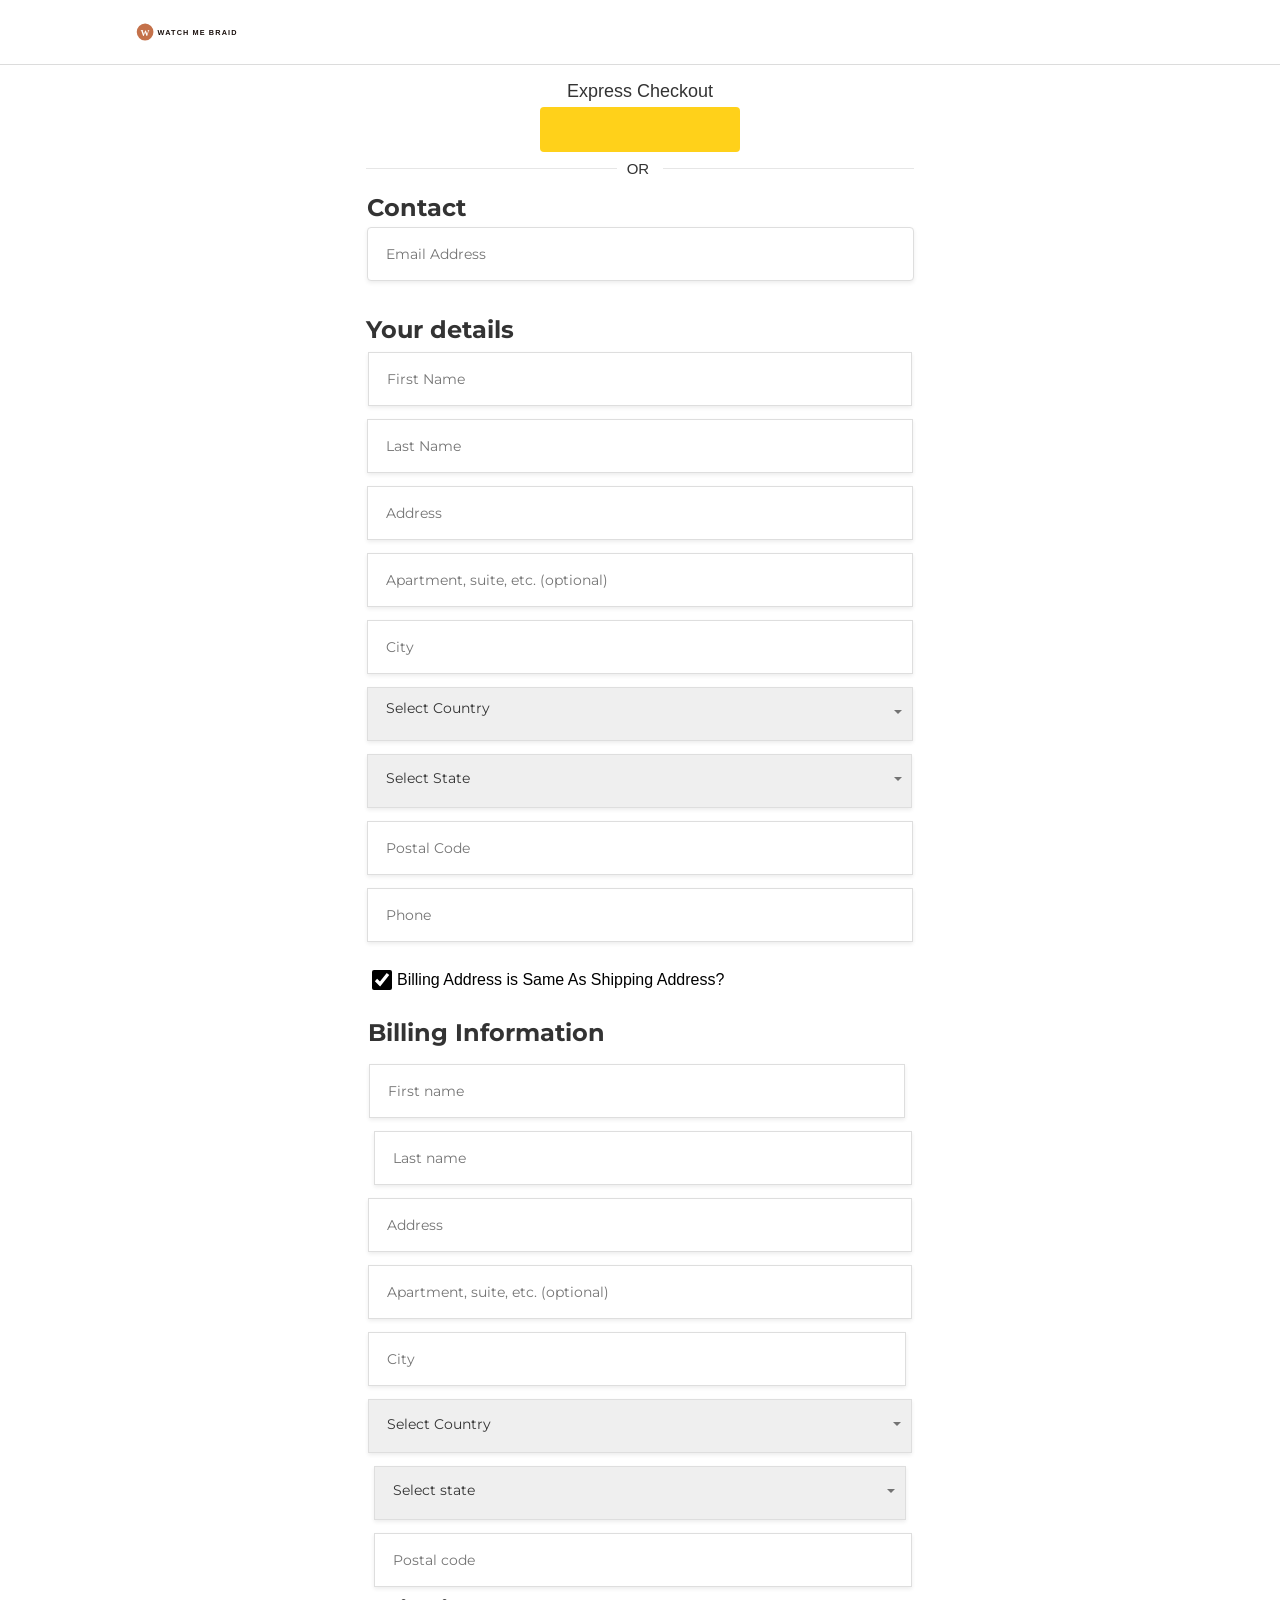
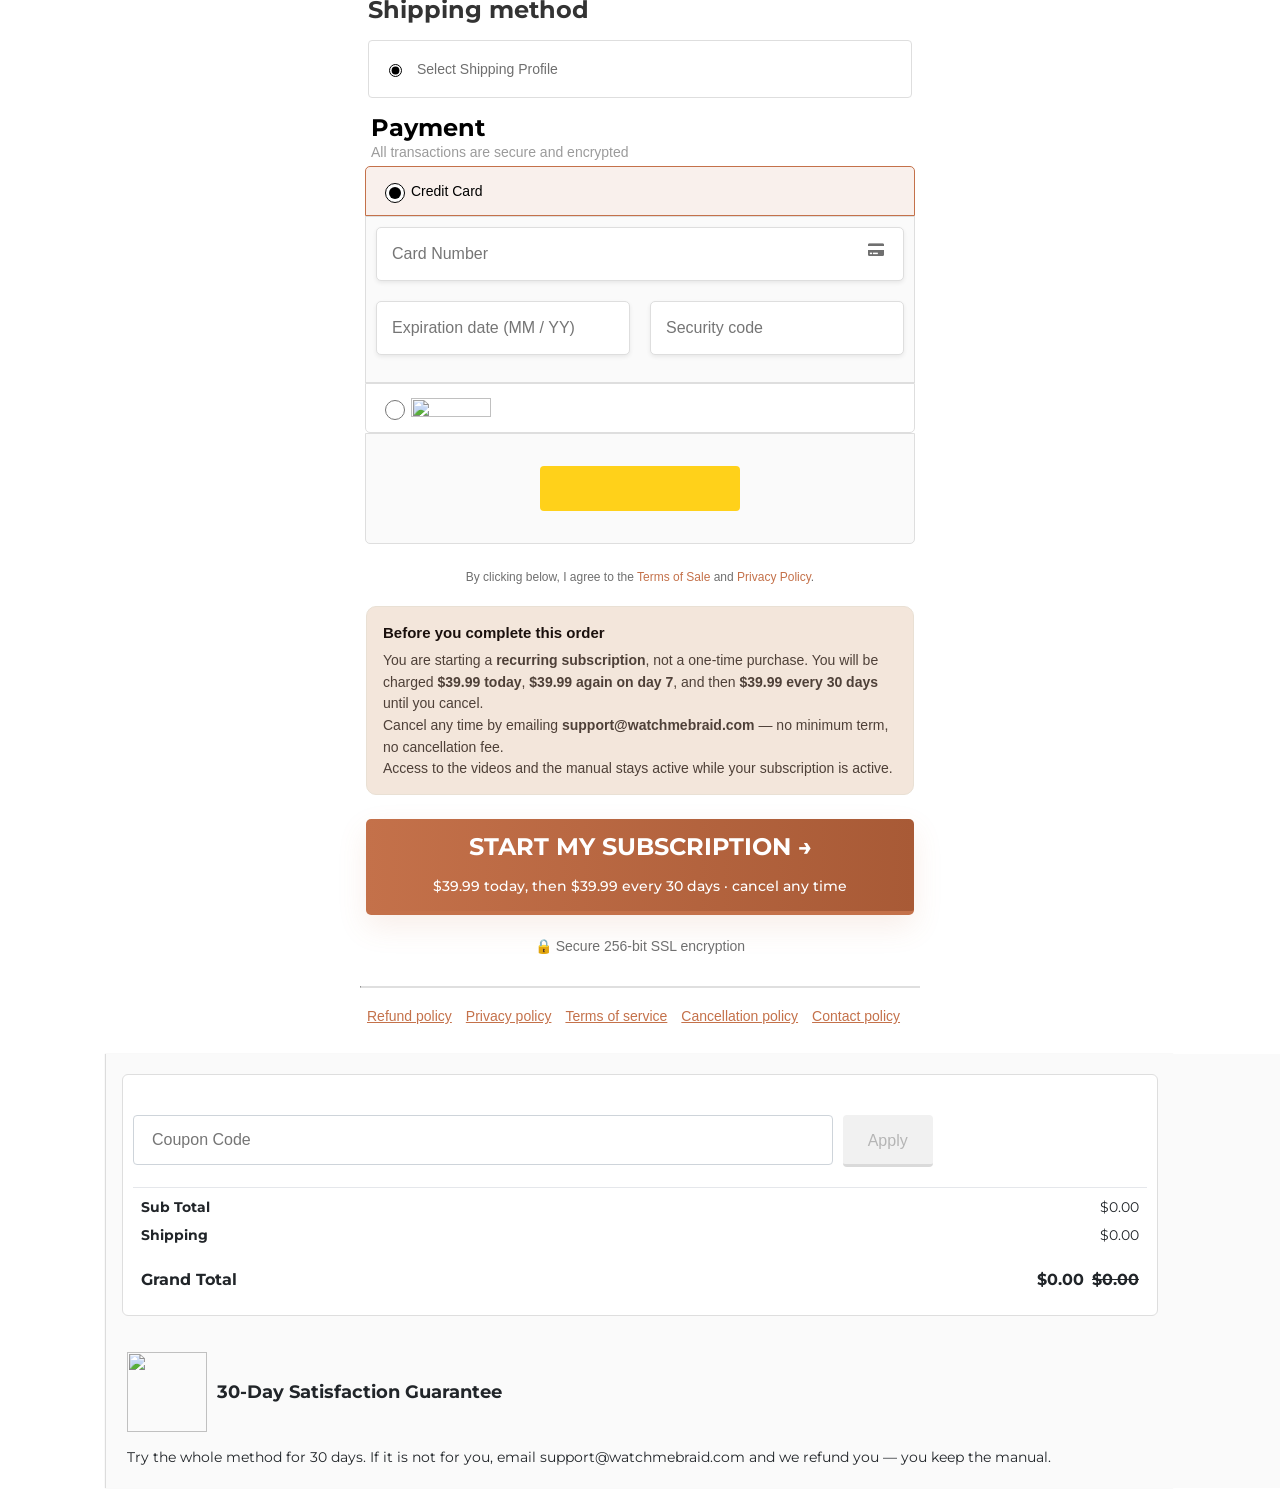
==== commit 9f9ef9f3: "Rebrand corretto: sostituzioni mirate, URL asset intatti Co-Authored-By: Claude Fable 5 <noreply@ant" ====
--- a/checkout.html
+++ b/checkout.html
@@ -1 +1 @@
-<!DOCTYPE html><html lang="en"><head><meta charset="utf-8"><meta name="viewport" content="width=device-width, initial-scale=1"><title>Secure Checkout — Watch Me Braid</title><link rel="preconnect" href="https://fonts.googleapis.com"><link rel="stylesheet" href="https://fonts.googleapis.com/css2?family=Montserrat:wght@400;500;600;700;800&family=Poppins:wght@400;500;600;700&display=swap"><link rel="stylesheet" href="https://cdnjs.cloudflare.com/ajax/libs/font-awesome/5.12.1/css/all.min.css"><link rel="stylesheet" href="https://assets.checkoutchamp.com/Template/assets/styles/af5b82d4-e690-4793-96f8-8ec9096c3643/af5b82d4-e690-4793-96f8-8ec9096c3643/bootstrap.min.css"><style>img,video,iframe,hr,a,button,img{max-width:100%}@keyframes pulse{50%{opacity:0.5}}@keyframes bounce{0%,100%{transform:translateY(-25%);animation-timing-function:cubic-bezier(0.8,0,1,1)}50%{transform:none;animation-timing-function:cubic-bezier(0,0,0.2,1)}}input:not([type="checkbox"]),input:not([type="radio"]){accent-color:black;font-family:apple-system,BlinkMacSystemFont,"Segoe UI",Roboto,Helvetica,Arial,"sans-serif","Apple Color Emoji","Segoe UI Emoji","Segoe UI Symbol","sans-serif";padding:12px 18px}*{box-sizing:border-box}body{font-size:14px;overflow-wrap:break-word;word-break:break-word;overflow-x:hidden;height:100%;color:#6f6f6f;font-family:apple-system,BlinkMacSystemFont,"Segoe UI",Roboto,Helvetica,Arial,"sans-serif","Apple Color Emoji","Segoe UI Emoji","Segoe UI Symbol","sans-serif";margin:0px}.basic-information-section{padding-left:2rem;height:auto}html{min-height:100%}:-webkit-autofill{color:#fff}h3{font-size:20px;font-weight:700;color:#353535;line-height:1.2;margin:0px}p{margin:0px}hr{border-top:1px solid #e6e6e6;margin:8px 0px}.ch-express-checkout-group-or-line{font-size:0.85714em;margin-top:28px;padding-bottom:0px;display:flex;align-items:center;justify-content:space-between;line-height:1.4;text-align:center;text-transform:uppercase;color:#737373}.ch-express-checkout-group-or-line span{display:inline-block;padding:0px 1em}.ch-express-checkout-group-or-line::after,.ch-express-checkout-group-or-line::before{content:"";display:inline-block;height:1px;background-color:#e6e6e6;flex-grow:1}#iwrim6,#ihjw8n,#i7ejms{display:none}label{font-family:apple-system,BlinkMacSystemFont,"Segoe UI",Roboto,Helvetica,Arial,"sans-serif","Apple Color Emoji","Segoe UI Emoji","Segoe UI Symbol","sans-serif"}form{margin-bottom:0px}.horizontal-line-default{width:100%;background-color:#000}select{font-size:1rem;padding:12px 18px}.fk-row{display:flex;justify-content:flex-start;align-items:stretch;flex-wrap:nowrap;height:auto;padding:10px}#i80rh{flex-basis:126%;background-color:white;margin-bottom:20px;margin-top:0px;padding:10px 0px}#ieyjp{border-radius:4px;line-height:inherit;margin:0px;padding:6px;border-style:none;border-width:1px;border-color:#dcdcdc}#iveqb{height:0.5px;background-color:#dcdcdc;opacity:0.9;margin-top:20px;margin-bottom:20px;border-width:0.25px;border-color:#dcdcdc}#icamgj{border-radius:4px;padding-top:10px;border-style:none;border-width:1px;border-color:#dcdcdc}#i5goz{height:auto;width:auto;padding-left:1px;padding-bottom:1px;padding-top:1px;margin-bottom:15px}#i9ptpj{font-size:15px;font-weight:500;margin-bottom:0px;margin-top:0px;background-color:white;font-family:apple-system,BlinkMacSystemFont,"Segoe UI",Roboto,Helvetica,Arial,"sans-serif","Apple Color Emoji","Segoe UI Emoji","Segoe UI Symbol","sans-serif";color:#333;padding:0px 10px}#i4deo6{font-size:24px;text-align:left;font-weight:bold;line-height:1.3em;margin-bottom:1px;font-family:montserrat;color:#333;padding:1px}#ivalt3{padding-left:1px;padding-right:1px;width:100%}#irrbkt{font-size:24px;line-height:1.3em;text-align:left;font-weight:bold;margin-bottom:1px;padding-left:6px;font-family:montserrat;color:#333}#inus1{max-width:1070px;margin-bottom:0px;margin-top:0px;padding:0px 1px}#isx2uw,#i37kpd{margin-bottom:1px;padding-right:1px;padding-left:1px}#ibin1,#ipgaf,#i61qk,#i8d7f,#ieon0q,#iyvul4,#i81gl,#ixtamu,#ihpbd3,#i59my9,#ixer3o,#iukz8u,#ii092i,#i7i0tx{margin-bottom:1px}#ind3g,#iwfdm,#if8lgy,#isk5ht{padding-right:6px}.ch-express-checkout-group-body{display:flex;justify-content:center;border-image:initial;border-bottom-left-radius:5px;border-bottom-right-radius:5px;padding:0.92857em 1.42857em 1.42857em;border-style:initial solid solid;border-width:0px 1px 1px;border-color:initial #e6e6e6 #e6e6e6}#id4vz-2{border-bottom-left-radius:1px;border-bottom-right-radius:1px;justify-content:center;align-items:center;padding:5px 6px;border-style:none}#io2r2{margin-top:6px;margin-bottom:6px;padding-left:6px;padding-right:6px}[data-gjs-type="text"][class*="gjs-selected"],a[data-gjs-type="link"][class*="gjs-selected"]{outline:purple solid 3px !important}img[data-gjs-type="image"][class*="gjs-selected"]{outline:orange solid 3px !important}a{cursor:pointer}[data-gjs-type="input"][class*="gjs-selected"],[data-gjs-type="paymentOption"][class*="gjs-selected"]{border:none;box-shadow:none;outline:green solid 3px !important}[data-gjs-type="label"][class*="gjs-selected"]{outline:green solid 3px !important}#ibbzi{padding-top:0px}.wrap{display:block;max-width:40em;margin:0px auto}[data-gjs-type="text"][class*="gjs-comp-selected"]{outline:purple solid 3px}[data-gjs-type="countdown"][class*="gjs-selected"]{outline:#795548 solid 3px}[data-gjs-type="carouselSlide"][class*="gjs-selected"],[data-gjs-type="collapsibleList"][class*="gjs-selected"]{outline:green solid 3px}[data-gjs-type="carousel"][class*="gjs-selected"]{border:none;box-shadow:none;outline:green solid 3px}[data-gjs-type="form"][class*="gjs-selected"],[data-gjs-type="form"] [class*="gjs-selected"]{outline:#8bc34a solid 3px}.fk-card-number input{padding:15px 35px 15px 15px}#iu62du-2-2{margin-top:1px;margin-bottom:6px}.fk-payment-option-wrapper,.fk-payment-options{padding:5px}.fk-payment-option-container{position:relative;padding:0px 5px}.fk-card-payment-container,.fk-element-container{width:100%}#fkt-link-f06-9bd-9fa,#fkt-link-44c-3b7-b35,#fkt-link-298-ca5-a29,#cc-id-IQ6jGbYhRtpP,#cc-id-t0S5ReTfCd9V{text-decoration:underline;margin-left:7px;margin-right:7px;cursor:pointer;color:#c4714a;text-decoration-color:#c4714a}#i9n3rb,.cc-cart-row-content{text-align:left}#fkCreditCard{padding-bottom:17px;flex-direction:column;align-items:flex-start;display:flex;border-color:#dedede}#iggpb{justify-content:center;align-items:center;padding:1px;border-style:solid;border-width:0px 0px 1px;border-color:#dcdcdc}#is0hm,#il49q,#inl3f,#iwxytv,#icynp,#ixux3d,#ib1bpx,#iv7p0f,#i5and6,#iopnrv,#iawohj{height:54px;font-family:montserrat;border-color:#dedede}#cc-id-tbm4esx4mrIR,#cc-id-v64GFGKT0Q60,#cc-id-a536SoCvmMND,#id6yqh,#cc-id-hCf2ygWcego7{padding-left:0px;padding-right:0px}#cc-id-VA1eL5wPMM49,#cc-id-OrjapQMwHrBU,#cc-id-GqI0jr5NRSOL{font-size:16px;height:54px;border-color:#dedede}#cc-id-qr1eJyFHSoZo{display:flex;justify-content:space-between;align-items:center;width:100%;padding:0px}.fk-payment-option-toggler-field{position:absolute;top:14px;left:15px;height:20px;width:20px;cursor:pointer}#cc-id-JBy7QDKpCf0Z,#cc-id-qcSGvs12pzsK{margin-bottom:0px;border-color:#dedede}.fk-payment-option-container:first-child .fk-payment-option-header-wrapper{border-top-left-radius:5px;border-top-right-radius:5px}.fk-payment-option-container:last-child .fk-payment-option-header-wrapper{border-bottom-right-radius:5px !important;border-bottom-left-radius:5px !important}.fk-payment-option-header-wrapper{padding-top:4px;padding-bottom:4px;border:1px solid #d9d9d9;display:block}.fk-payment-option-toggler-field:checked~.fk-payment-option-header-wrapper{background-color:rgba(196,113,74,0.1);border-bottom-right-radius:0px;border-bottom-left-radius:0px;border:1px solid #c4714a !important}#cc-id-pG7sjSPQRfbX{margin-right:6px;width:80px;height:19px;color:black}.fk-card-one{background-image:url("https://assets.checkoutchamp.com/f09818f0-af22-11ea-afe1-abac30942df7/visa.svg")}.fk-card-two{background-image:url("https://assets.checkoutchamp.com/f09818f0-af22-11ea-afe1-abac30942df7/master.svg")}.fk-card-three{background-image:url("https://assets.checkoutchamp.com/f09818f0-af22-11ea-afe1-abac30942df7/american.svg")}.fk-payment-option-header-container{display:flex;flex-direction:row;justify-content:space-between;align-items:center;height:40px;margin:0px 10px}.fk-payment-option-label{margin-left:30px;font-weight:bold;color:#6f6f6f;height:40px;display:flex;align-items:center;white-space:nowrap;text-align:left;padding:5px}.fk-headline{font-weight:400;color:black}#ihacf{max-width:1070px;display:flex;justify-content:flex-start;align-items:center;padding:21px 31px}#fkt-image-0d4-2bc-8bc{height:auto;color:black;width:115px;margin-left:0px;margin-right:0px}.fk-card-payment-field input{outline:none;font-size:18px;height:45px;width:100%;border-radius:5px;border:1px solid #ced4da;box-sizing:border-box;padding:15px}.fk-card-payment-field{flex:1 1 0%;position:relative;margin:10px}.fk-card-multiple-payment-field{display:flex;flex-direction:row}#ifb0c2{font-size:12px;text-align:left;margin-bottom:1px;text-decoration:none;align-items:center;justify-content:center;flex-direction:column;font-family:apple-system,BlinkMacSystemFont,"Segoe UI",Roboto,Helvetica,Arial,"sans-serif","Apple Color Emoji","Segoe UI Emoji","Segoe UI Symbol","sans-serif";color:#535353;display:flex;padding:10px 6px}#cc-id-e1Nn5wKDdro9{text-align:left;margin-bottom:0px;width:100%;padding:0px 6px}#cc-id-z4yhsLu3IBUv{margin-bottom:0px;color:#000;font-size:24px;font-weight:bold;font-family:montserrat}#cc-id-KBwmaiz8efqX{color:#707070;font-size:16px;font-family:montserrat}#cc-id-wq7orNmW5xR7{display:block;align-items:center;justify-content:center}#cc-id-fJiBlbfx3jxD{width:70%;font-size:12px;margin:1px}#paypal{padding-bottom:0px;flex-direction:column;align-items:flex-start;display:flex;border-color:#dedede}.fk-payment-option-container:last-child .fk-payment-option-body{border-bottom-right-radius:5px;border-bottom-left-radius:5px}.fk-payment-option-body{background-color:#fafafa;display:flex;align-items:center;border:1px solid #d9d9d9}.fk-payment-option-toggler-field:checked~.fk-payment-option-body{display:flex;border:1px solid #d9d9d9}#cc-id-xrG9jFRSi07N{margin-right:6px}.fk-background{background-repeat:no-repeat;background-position:50% 50%;background-size:cover}.fk-card-four{background-image:url("https://assets.checkoutchamp.com/226de040-f3d2-11eb-8d0a-736fec5a0e07/1705090047896_discover1.png")}.fk-card-payment-bg-icon{margin-left:5px;min-height:25px;min-width:40px;padding:5px}.fk-card-payment-bg-icon-container{display:flex;flex-direction:row;align-items:center;height:40px}.fk-iuco4x{margin-left:auto;margin-right:auto}#irxb13-3-3{width:100%;margin:0px;padding:0px 5px}#iwzhod{font-size:12px;font-family:Helvetica,serif;text-align:center;margin-bottom:1px;padding:16px 1px}#fkt-link-ab9-18d-bcb,#fkt-link-158-dbc-978{cursor:pointer;color:#c4714a;text-decoration-color:#c4714a}#iej0z2{font-size:18px;font-weight:500;margin-bottom:0px;margin-top:0px;font-family:apple-system,BlinkMacSystemFont,"Segoe UI",Roboto,Helvetica,Arial,"sans-serif","Apple Color Emoji","Segoe UI Emoji","Segoe UI Symbol","sans-serif";color:#333;line-height:21px;padding:0px}.ch-express-checkout-group-title{color:#363636;line-height:1.3;font-size:1em;font-weight:500;display:flex;width:100%;justify-content:center;align-items:flex-end;text-align:center;margin:0px}.ch-express-checkout-group-title::after{content:"";border-image:initial;height:0.58em;flex:1 0 2em;border-top-right-radius:5px;margin-left:1em;border-style:solid solid initial initial;border-width:1px 1px 0px 0px;border-color:#e6e6e6 #e6e6e6 initial initial}.ch-express-checkout-group-title::before{content:"";border-image:initial;height:0.58em;flex:1 0 2em;border-top-left-radius:5px;margin-right:1em;border-style:solid initial initial solid;border-width:1px 0px 0px 1px;border-color:#e6e6e6 initial initial #e6e6e6}.paypal2-button-styles{background-size:contain;padding:6px 12px}#cc-id-jJnRHBHT4RI8{max-width:100%;width:200px;height:45px;background-size:contain;margin:0px auto;padding:6px 12px}#i7n8s{margin-bottom:1px;padding-right:1px;margin-right:1px}#ilmow1{padding-right:6px;display:block;align-items:center;justify-content:flex-start}#ifjbi{padding-top:7.5px;height:54px;font-family:montserrat;border-color:#dedede}#icv3tm{padding-left:6px;padding-right:6px;display:block;align-items:center;justify-content:flex-end}#itruo{padding-top:1px;height:54px;font-family:montserrat;border-color:#dedede}#io93e{width:100%;margin-left:0px;margin-right:0px}.fk-card-payment-field-icon{position:absolute;top:15px;right:20px}.padding-left-20{padding-left:20px}#i9owsl,#iwtcs8{padding-right:0px}#ig7p1s{padding-right:0px;padding-left:0px}#billingAddress{padding-left:0px;padding-right:0px;width:100%;border-bottom-left-radius:0px;border-bottom-right-radius:0px;background-color:#fff;border-style:none;border-width:0px 1px 1px;border-color:#dedede}#ic976b,#itms4i{padding-left:0px}#imezag{width:100%;padding:12px 6px}#ikcbuh,#i66y9z{font-family:montserrat;height:54px;border-color:#dedede}#cc-id-TWAOQ22tBqMe{font-size:24px;line-height:1.3em;text-align:left;font-weight:bold;margin-bottom:10px;padding-left:0px;margin-top:0px;font-family:montserrat;color:#333}.input-wrap,.select-wrap{position:relative;width:100%;margin-bottom:12px}.input-wrap .input-label{pointer-events:none;overflow:hidden;position:absolute;top:15px;left:0px;width:calc(100% - 13px);padding-left:13px;padding-right:13px;font-size:14px;font-weight:normal;white-space:nowrap;color:#999}#shipping-box{margin-top:15px}.CE__shipping-component{padding-bottom:48px}#iqxgi{font-size:24px;line-height:1.3em;text-align:left;font-weight:bold;margin-bottom:0px;padding-left:6px;margin-top:10px;font-family:montserrat;color:#333}#shipping{margin-top:0px;flex-direction:column;align-items:center;padding:0px 6px 1px}#i5l5r7{line-height:50px;padding-left:1px;padding-right:1px;padding-top:1px;margin:1px 6px 1px auto}#iywh43{padding-left:1px;padding-right:1px}#i0zcsx{height:13px;width:13px}#ih8fj9{width:100%;justify-content:flex-start;border-top-left-radius:4px;border-top-right-radius:4px;border:1px solid #dedede;border-bottom-left-radius:4px;border-bottom-right-radius:4px;margin-bottom:8px;height:58px;padding:14px 5px 14px 15px}#iho1ip{margin-left:10px}.fk-form-product-radio-checkbox,.fk-form-product-radio-checkbox,.fk-form-general-radio-checkbox{margin-right:5px;position:inherit}.bsFlexWrapClass{flex-wrap:wrap}#izu8lp{padding-left:0px;padding-right:0px;display:block;align-items:center;justify-content:flex-end}#i1balf{padding-top:8px;height:54px;font-family:montserrat;border-color:#dedede}#i5ms0z{padding-top:7.5px;font-family:montserrat;height:54px;border-color:#dedede}.text-danger{display:none;padding-top:4px;color:#f66c69;font-size:14px}.select-wrap .ch-select.ch-dirty{padding-top:22px}.select-wrap .ch-select{padding-right:32px}.select-wrap .ch-select-arrow{pointer-events:none;position:absolute;z-index:1;top:0px;right:0px;width:30px;height:50px;line-height:50px;text-align:center}.select-wrap .ch-select-arrow::before{content:"";display:block;position:relative;top:50%;width:0px;height:0px;border-left:4px solid transparent;border-right:4px solid transparent;border-top:4px solid #737373;transform:translateY(-50%);margin:auto}.input-wrap .ch-input,.select-wrap .ch-select{appearance:none;outline:none;width:100%;height:50px;border:1px solid #d9d9d9;color:#333;font-size:14px}.input-wrap .ch-input:focus,.select-wrap .ch-select:focus{outline:none;box-shadow:#197bbd 0px 0px 0px 1px;border-color:#197bbd}.field{width:100%;float:left;box-sizing:border-box;padding:0.428571em}#cc-id-9tpCjWGrt2dj{max-width:100%;width:200px;height:45px;background-size:contain;padding:6px 12px}.fk-form-radio-button-parent{display:flex;justify-content:center;align-items:center}#cc-id-CZS2Tttl1Nq9{justify-content:flex-start;align-items:center;padding-left:0px;margin-bottom:24px}#cc-id-dF4rinGI3tlj{height:20px;width:20px}#cc-id-6M0z7v4CLv4v{font-size:16px;color:#000;text-decoration-color:#000}.sidebar::after{content:"";display:block;width:300%;position:absolute;top:0px;left:-100%;bottom:0px;background:#fafafa;z-index:-1;box-shadow:#e1e1e1 0px -1px 0px inset}#i33dp{position:relative;flex-basis:127.6%;padding-left:16px;box-shadow:#dcdcdc -1px 0px 1px 0px;padding-top:20px;background-color:#fafafa;padding-right:16px;margin-top:0px;justify-content:flex-start;align-items:flex-end;background-attachment:scroll;background-image:url("");background-position:0% 0%;background-repeat:repeat;background-size:auto;border-left-width:2px;border-right-width:2px;margin-bottom:10px}.fk-col{min-height:25px;flex-grow:1;flex-basis:100%;padding:10px}#cc-id-If83laitn1UH{background-color:#fff;border-top-left-radius:6px;border-top-right-radius:6px;border-bottom-left-radius:6px;border-bottom-right-radius:6px;padding:16px 10px;border-style:solid;border-width:1px;border-color:#dedede}.cc-cart-open-text,.cc-cart-hidden-text{color:#1873b0}#cc-id-vKikKObYQks1{text-decoration-line:line-through;text-decoration-color:#000;font-size:16px;color:#000;font-family:montserrat;font-weight:bold}#cc-id-0upcxm3wXom6,#cc-id-5MnsgWpVGjbq,#cc-id-ZIcl7IBR6uGC{display:flex}#cc-id-d87wPfL9LQDO,#cc-id-9R8ARN3f9vew{font-size:16px;font-weight:500;font-family:montserrat}#cc-id-HBluRt6nobUM{font-size:16px;width:10px}#cc-id-Reah5bBMxlsF{font-size:16px}#cc-id-Dz3iB3VFXUDz{font-size:16px;font-weight:bold;color:#000;text-decoration-color:#000;font-family:montserrat}#cc-id-Wo5XQVBW9jjX,#cc-id-Bg447COa8jep{margin-top:0px;padding-left:5px;padding-right:5px}#cc-id-ldr6mhOM1KZY,#cc-id-TulxUzjqXMSb{height:80px;width:80px}#cc-id-zld9wnYX8mLr,#cc-id-00y5tgBXzQ8c{display:flex;justify-content:flex-start;align-items:center;margin-bottom:16px}#cc-id-pN93PPfwSevS,#cc-id-8fGApfagxlFl{margin-left:10px;font-family:montserrat;font-size:18px;color:#212529;text-decoration-color:#212529;font-weight:bold}#cc-id-n0w8xIp95dAI,#cc-id-2hvJlpbQX88e{text-align:left;font-family:montserrat;color:#212529;text-decoration-color:#212529}#cc-id-nDxujFupbIX9,#cc-id-GYaAENwY9C5J{margin-top:24px;padding:0px}.fk-image-defaults{width:150px;height:150px;max-width:100%}.cc-cart-details-block{display:block;padding:5px 10px}.dynamic-price-total,.dynamic-shipping-total,.grandTotal{font-size:14px;font-weight:500}#cc-id-b9KZadhZO3oq,#cc-id-SginGSuXWLuy,#cc-id-2URrGmrKcmgY,#cc-id-V0QOStxjUD7x{display:flex;justify-content:space-between;align-items:center;padding:5px 8px}#cc-id-Be6hmOWjRgXo,#cc-id-O38K5nNHo3PC{font-weight:bold;font-size:14px;font-family:montserrat;color:#212529;text-decoration-color:#212529;padding:0px}#cc-id-ou4kp7uBTyrd,#cc-id-wpAvDIhDBJpc,#cc-id-2aodAzF0Sdbx,#cc-id-iVaZuMHkPVdB{font-size:14px;font-family:montserrat;color:#212529;text-decoration-color:#212529;padding:0px}#cc-id-soOpyUOkjTNb,#cc-id-sBKEQUzyWUW7{padding-left:0px;padding-right:0px;border-style:solid;border-width:1px 0px 0px;border-color:#e5e7eb}#cc-id-xlWUIap3hKA3,#cc-id-rHJY9JDpf61m{display:flex;justify-content:space-between;align-items:center;margin-bottom:16px;padding:5px 8px}#cc-id-IoQtC1HOWcI4,#cc-id-cwzKohnJtwkk{font-size:14px;font-family:montserrat;font-weight:bold;color:#212529;text-decoration-color:#212529;padding:0px}.cc-cart-details-block .cc-cart-details-value,.cc-cart-details-block .cc-cart-details-label{text-align:right;display:block;width:auto;font-size:16px;font-weight:400;padding:10px}#cc-id-dhiCWeWcCLm2,#cc-id-HMkLB3nYvNyc{font-size:16px;font-family:montserrat;color:#212529;text-decoration-color:#212529;font-weight:bold;padding:0px}#cc-id-qUrxEsbKYwZh,#cc-id-3bPLUNxo9UZy{font-size:16px;font-family:montserrat;color:#212529;text-decoration-color:#212529;font-weight:bold;margin-right:8px;padding:0px}#cc-id-YyyMUQqEizhv,#cc-id-goCdoeUjCZar{font-size:16px;font-family:montserrat;color:#212529;text-decoration-color:#212529;font-weight:bold;text-decoration-line:line-through;padding:0px}.top-margin{margin-top:15px;margin-bottom:20px}.half-width{display:inline-block;width:65%}.form-style{width:auto}.enabled{margin-left:5px;margin-right:5px;background-color:#edecec;font-weight:500 !important;color:white !important;padding-top:14px !important;padding-bottom:14px !important;font-size:16px !important;border-style:solid;border-color:#276cd0}.disabled{font-weight:500;margin-left:5px;margin-right:5px;padding-top:14px;padding-bottom:14px;font-size:16px !important;background-color:#f1f1f1 !important;color:#b5b5b5 !important;border-style:solid;border-color:#dadada !important}.form-control-custom{display:block;width:100%;font-size:1rem;line-height:1.5;color:#495057;background-color:#fff;background-clip:padding-box;border:1px solid #ced4da;border-radius:0.25rem;transition:border-color 0.15s ease-in-out,box-shadow 0.15s ease-in-out;padding:12px 18px}#couponBtn1{margin-left:auto;margin-right:auto;height:52px;border-width:0 0 3px;border-color:#dee2e6}#cc-id-jnCSg7tiT6A3{width:69%;margin-right:10px}.cc-cart-container{border-radius:10px;margin:1px;padding:1px}.cc-cart-row{border:1px solid lightgray;border-radius:5px;font-size:16px;word-break:break-word;margin:5px 0px;padding:5px}.cc-cart-row-img{width:62px;height:62px;max-height:150px;object-fit:contain}.cc-cart-row-trash-icon{cursor:pointer;color:#6f6f6f;border-radius:5px;padding:5px}.cc-cart-row-prod-qty-container{min-width:30px;border:1px solid lightgray;display:inline-block;margin:5px 2px;padding:2px 5px}.cc-cart-row-prod-title{font-weight:bold;margin:5px}.cc-cart-row-variant,.cc-cart-row-margin,.cc-cart-row-prod-price,.cc-cart-row-variant,.cc-cart-row-margin,.cc-cart-row-prod-price{margin:5px}.cc-cart-prod-qty-bubble{background-color:#666;position:absolute;border:2px solid #666;top:-10px;right:10px;color:white;border-radius:50%;height:22px;width:22px;display:flex;justify-content:center;align-items:center;font:10px Arial,sans-serif}.text-center{text-align:center}#cc-id-eXPrqPRIXRnf{padding-left:0px;padding-right:0px;border-style:none}#cc-id-z7ZtpzKrT49w{margin-left:0px;margin-right:0px}#cc-id-MPdPosIwFbal{display:flex;justify-content:space-between;align-items:center}#cc-id-TTjQlzQzSLKB{width:80.2px;height:30px;display:flex;justify-content:center;align-items:center;border-top-left-radius:4px;border-top-right-radius:4px;border-bottom-left-radius:4px;border-bottom-right-radius:4px;border-style:solid;border-width:1px;border-color:#d3d3d3}#cc-id-vpBL6HiHz1q2,#cc-id-8CtUhUPNdwLG{font-size:14px;color:#000;text-decoration-color:#000;padding:3px}#cc-id-dQW9JysVYzUl{border-style:none}.cc-cart-row-qty-btn{cursor:pointer;color:white;border-radius:5px;outline:none;border:none;padding:6px}#cc-id-taU8KJzglERy,#cc-id-pITyqMcbNqq9{font-size:14px;color:#000;text-decoration-color:#000;margin:0px}#cc-id-sDGXxfsfPRoB,#cc-id-vl77nXXfhrIR{font-size:14px;text-decoration-line:line-through;text-decoration-color:#000;color:#000}#cc-id-BaOflaigy3eO,#cc-id-jA3qdccfofFA{margin-left:4px}#cc-id-XuXz4w1CObGz,#cc-id-r6YM5fEKL9C8{font-weight:500}#cc-id-SbP7guYl2KQk{margin-right:0px;margin-left:0px;padding-right:8px;padding-left:2px}#cc-id-A2uDg0svzyne{padding-left:5px}#cc-id-GYnGtbzuMtAg{margin-top:0px;margin-bottom:0px;font-size:24px;font-family:montserrat;font-weight:bold;width:100%;background:linear-gradient( 90deg,#c4714a,#a85a36 );color:#fff;box-shadow:0 12px 30px rgba(196,113,74,0.12);border-top-left-radius:5px;border-top-right-radius:5px;border-bottom-left-radius:5px;border-bottom-right-radius:5px;height:96px;border-width:0px 0 4px;border-color:#c4714a}#cc-id-2Cdc08mq9nld{font-weight:500;font-size:14px}.btn{display:inline-block;font-weight:400;text-align:center;white-space:normal;vertical-align:middle;user-select:none;border:1px solid transparent;line-height:1.5;border-radius:0.25rem;transition:color 0.15s ease-in-out,background-color 0.15s ease-in-out,border-color 0.15s ease-in-out,box-shadow 0.15s ease-in-out;font-size:20px;margin:20px 10px;padding:10px 25px}.btn-primary,.btn.btn-primary{background:#007bff;color:#fff;white-space:normal;border-color:#007bff}.btnPayPal2{background-image:url("https://config.checkoutchamp.com/production/paypal-checkout-3.png");background-repeat:no-repeat;background-position:center center;color:transparent !important;background-color:#ffd11a;border:1px solid transparent}.btnPayPal2:focus,.btn.btn-primary.cc-link-style:active:focus,.btn.btn-primary.cc-link-style:focus{box-shadow:none}.input-shadow{box-shadow:0 0.125rem 0.25rem rgba(0,0,0,0.075) !important}#ip2vry{font-size:14px;line-height:20px;border-radius:3px;margin-top:1px;margin-bottom:1px;width:100%;border-top-left-radius:4px;border-top-right-radius:4px;border-bottom-left-radius:4px;border-bottom-right-radius:4px;font-family:montserrat;height:54px;border-style:solid;border-width:1px;border-color:#dedede !important}@media (max-width:1070px){#inus1{padding-left:1px;padding-right:1px;max-width:992px}}@media (max-width:1024px){#iqxgi{text-align:left}}@media (max-width:1023px){.ch-express-checkout-group-or-line{margin-top:28px}#shipping{padding-bottom:20px}.basic-information-section{opacity:1;filter:none;transition:height 300ms cubic-bezier(0.3,0,0,1),visibility 300ms cubic-bezier(0.3,0,0,1)}}@media (min-width:1024px){.basic-information-section{padding-left:2rem;height:auto}}@media only screen and (max-width:992px){#i33dp{margin-top:0px;padding-top:30px;padding-left:0px;padding-right:0px}#inus1{margin-top:0px;padding-top:0px}.sidebar::after{display:none}.wrap{padding:0px 1em}#i80rh{padding-left:0px;padding-right:0px}}@media (max-width:575px){.ch-express-checkout-group-body{flex-wrap:wrap}}@media (max-width:425px){.cc-cart-prod-qty-bubble{right:25px !important}}@media (min-width:1000px){.sidebar::after{left:0px;background-position:0% 0%;box-shadow:#e1e1e1 1px 0px 0px inset}}@media screen and (max-width:480px){.cc-cart-row .cc-cart-row-content{text-align:center;font-size:13px;max-width:100%}}@media (max-width:375px){.cc-cart-prod-qty-bubble{right:14px !important}}@media only screen and (min-width:993px){#cc-id-hCf2ygWcego7,#cc-id-GYaAENwY9C5J{display:none}}@media only screen and (min-width:778px){#i5l5r7,#cc-id-8t1J2Lvxpp8t{display:none}}@media (max-width:992px){#id4vz-2{flex-direction:row;align-items:center;justify-content:center}#i9n3rb{padding-left:7px;padding-right:7px}#fkt-link-f06-9bd-9fa{margin-left:1px}#i44ay3{display:none}#ihjw8n{display:block;margin-bottom:10px}#i33dp{display:flex;padding-left:16px;padding-right:16px}#cc-id-If83laitn1UH{width:100%}#cc-id-hCf2ygWcego7{display:flex}#cc-id-jnCSg7tiT6A3{width:84%}#ic976b,#itms4i{padding-right:0px}#i9owsl,#iwtcs8{padding-left:0px}#ieosem{padding-left:0px;padding-right:0px}#ihacf{justify-content:center;align-items:center}#cc-id-taU8KJzglERy,#cc-id-sDGXxfsfPRoB{text-align:right}#cc-id-d87wPfL9LQDO,#cc-id-HBluRt6nobUM,#cc-id-9R8ARN3f9vew,#cc-id-Reah5bBMxlsF{color:#c4714a;text-decoration-color:#c4714a}}@media only screen and (min-width:769px) and (max-width:992px){#cc-id-nDxujFupbIX9{display:none}}@media only screen and (min-width:610px) and (max-width:778px){#i5l5r7,#cc-id-8t1J2Lvxpp8t{display:none}}@media (max-width:768px){.fk-row{flex-wrap:wrap}.fk-col{flex-basis:100%;display:block}#ihacf{padding-left:18px}#cc-id-fJiBlbfx3jxD{width:74%}#cc-id-jnCSg7tiT6A3{width:80%}}@media only screen and (min-width:601px) and (max-width:768px){#cc-id-nDxujFupbIX9{display:none}}@media only screen and (min-width:490px) and (max-width:610px){#i5l5r7,#cc-id-8t1J2Lvxpp8t{display:none}}@media (max-width:600px){#fkt-image-0d4-2bc-8bc{margin-left:0px;margin-right:0px}#id4vz-2{justify-content:center;align-items:center;flex-direction:column}#cc-id-jnCSg7tiT6A3{width:74%}}@media only screen and (min-width:481px) and (max-width:600px){#cc-id-nDxujFupbIX9{display:none}}@media only screen and (min-width:375px) and (max-width:490px){#i5l5r7,#cc-id-8t1J2Lvxpp8t{display:none}}@media (max-width:480px){.cc-cart-prod-qty-bubble{right:25px !important}#i80rh{width:100%;padding-right:5px;padding-left:5px}#i33dp{width:100%;padding:10px 5px}#i4deo6,#i9n3rb,#cc-id-tufuIpXHba7M,#cc-id-Iztc7g7p6ljv,#cc-id-IYtAMo1hU4tb{text-align:left}#io93e{margin:0px;padding:0px}#shipping{padding-left:1px;display:flex}#ih8fj9{border-bottom-right-radius:0px}#cc-id-yjVyLrCdxGJw{margin-left:40px}#cc-id-yCXCYWM6JH0G{margin-left:1px;margin-right:1px}.fk-card-payment-bg-icon-container{padding-right:10px}#ihacf{padding-left:5px;padding-right:5px}#cc-id-fJiBlbfx3jxD{width:65%}#cc-id-jnCSg7tiT6A3{width:67%}#cc-id-GYnGtbzuMtAg{font-size:18px;height:auto}#cc-id-2Cdc08mq9nld{font-size:11px}}@media only screen and (max-width:480px){#cc-id-nDxujFupbIX9{display:none}}@media only screen and (max-width:375px){#i5l5r7,#cc-id-8t1J2Lvxpp8t{display:none}}</style></head><body><div align="center" id="ibbzi" class="re-fk-lazy fk-disable-lazy" loading="lazy"><div id="iggpb" class="fk-row"><div align="center" id="ihacf" class="fk-col col"><img id="fkt-image-0d4-2bc-8bc" src="https://team-ecom22.github.io/Watch Me Braid-funnel/logo.svg" align="center" class="fk-image-defaults fk-disable-lazy" loading="lazy"></div></div><div id="inus1" class="fk-row flex flex-wrap bsFlexWrapClass"><div align="center" id="i80rh" class="fk-col col-12 order-2 order-lg-1 basic-information-section col-lg-7 col-xl-7 cc-id-i2PWx33HO0hR"><section id="io93e" class="wrap bsFlexWrapClass"><div id="io2r2"><div data-text="text" id="iej0z2" class="ch-express-checkout-group-title"> Express Checkout </div><div id="id4vz-2" align="center" data-cc-tabletlarge="true" data-cc-tablet="true" data-cc-mobilelarge="true" data-cc-mobile="true" class="ch-express-checkout-group-body desktop"><button size="medium" style="background-size: contain; border-radius: undefined" class="btn btnPayPal2 paypal2-button-styles fk-cc-id-jJnRHBHT4RI8" title="Paypal2" id="cc-id-jJnRHBHT4RI8" align="center" type="button" onclick="callMethod(event)" action="submit" billnow="false">Checkoutwithpaypal</button></div><div id="iu62du-2-2" class="ch-express-checkout-group-or-line"><span data-text="text" id="i9ptpj">OR&nbsp;</span></div></div><div id="ieyjp"><div data-box="true" id="cc-id-qr1eJyFHSoZo"><div data-text="text" id="i4deo6" align="center"> Contact </div></div><div id="i5goz" align="left" class="form"><input type="text" name="emailAddress" placeholder="Email Address" id="ip2vry" required="" class="form-control ch-input pristine untouched input-shadow"></div></div><div id="icamgj" class="bsFlexWrapClass"><div data-text="text" id="irrbkt">Your details</div><div id="ivalt3" class="p-0 bsFlexWrapClass"><div id="i85oh" class="col-12 col-xl-6 pr-xl-0 field"><div id="isx2uw" class="input-wrap"><input name="shipFirstName" type="text" aria-required="true" aria-invalid="false" placeholder="First Name " id="is0hm" class="form-control ch-input pristine untouched input-shadow" required=""><label for="shipping_first_name" id="cc-id-ywSudKXpTKip" class="input-label"></label><div id="cc-id-7iA5QYFFv5El" class="text-danger"><span data-text="text" id="cc-id-ho5X442JgcrW"></span></div></div></div><div id="ind3g" class="col-12 col-xl-6 field"><div id="ipgaf" class="input-wrap"><input name="shipLastName" type="text" aria-required="true" aria-invalid="false" placeholder="Last Name" id="il49q" class="form-control ch-input pristine untouched input-shadow" required=""><label for="shipping_last_name" id="cc-id-WrJA64UUWkAD" class="input-label"></label><div id="cc-id-m8G9Q3iKxHFS" class="text-danger"><span data-text="text" id="cc-id-58OsHiTe5JA7"></span></div></div></div><div id="iwfdm" class="col-12 field"><div id="ibin1" class="input-wrap"><input name="shipAddress1" type="text" placeholder="Address" aria-required="true" aria-invalid="false" id="inl3f" required="" class="form-control ch-input pristine untouched pac-target-input input-shadow"><label for="shipping_address1" id="cc-id-RcWy1l5lHHfO" class="input-label"></label><div id="cc-id-6aNHTfdY5uXS" class="text-danger"><span data-text="text" id="cc-id-slFuxy8ZY68T"></span></div></div></div><div id="if8lgy" class="col-12 field"><div id="ieon0q" class="input-wrap"><input name="shipAddress2" type="text" placeholder="Apartment, suite, etc. (optional)" aria-required="true" aria-invalid="false" id="iwxytv" class="form-control ch-input pristine untouched pac-target-input input-shadow"><label for="shipping_address1" id="cc-id-Q0l7N3HACQ4y" class="input-label"></label><div id="cc-id-aXxTMM6tQqF8" class="text-danger"><span data-text="text" id="cc-id-p2JHtR9FnmZu"></span></div></div></div><div id="ibouz" class="field col-lg-12"><div id="i61qk" class="input-wrap"><input name="shipCity" type="text" aria-required="true" aria-invalid="false" placeholder="City" id="icynp" required="" class="form-control ch-input pristine untouched input-shadow"><label for="shipping_city" id="cc-id-MTqfd26j9dWX" class="input-label"></label><div id="cc-id-IIvASZrXxQcP" class="text-danger"><span data-text="text" id="cc-id-a4YzXxxbsrut"></span></div></div></div><div id="icv3tm" class="field col-lg-4"><div id="i81gl" class="select-wrap"><select name="shipCountry" aria-required="true" aria-invalid="false" type="select" value="" id="itruo" class="form-control ch-select pristine untouched valid fk-form-select input-shadow"><option data-text="text" value="" id="cc-id-QBssFpWFyaGA"> Select Country </option></select><div data-text="text" id="cc-id-FXbssby5wluW" class="ch-select-arrow"></div><div id="cc-id-X3oja3fn3i2B" class="text-danger"><span data-text="text" id="cc-id-lBpk6zzActdB"></span></div></div></div><div id="ilmow1" class="pr-xl-0 field col-lg-4"><div id="i7n8s" class="select-wrap"><select name="shipState" aria-required="true" aria-invalid="false" type="select" value="" id="ifjbi" required="" class="form-control ch-select ch-dirty pristine untouched fk-form-select input-shadow"><option data-text="text" value="" id="cc-id-IGVTwLPOg0lb"> Select State </option></select><div data-text="text" id="cc-id-KZmgSv2tbUCa" class="ch-select-arrow"></div><div id="cc-id-CWKPPP5dRpfd" class="text-danger"><span data-text="text" id="cc-id-lH18C4GedrIg"></span></div></div></div><div id="iub7a" class="field col-lg-4"><div id="i8d7f" class="input-wrap"><input data-vv-validate-on="blur" name="shipPostalCode" pattern="[0-9-]*" type="text" aria-required="true" aria-invalid="true" placeholder="Postal Code" id="ixux3d" required="" class="form-control ch-input pristine untouched input-shadow"><label for="shipping_zip" id="cc-id-cExhe1FCpjtC" class="input-label"></label><div id="cc-id-FL6HArMXP6j2" class="text-danger"><span data-text="text" id="cc-id-9USa5xOQBaFr"></span></div></div></div><div id="isk5ht" class="col-12 field"><div id="iyvul4" class="input-wrap"><input name="phoneNumber" type="text" placeholder="Phone" aria-required="true" aria-invalid="false" id="ib1bpx" class="form-control ch-input pristine untouched pac-target-input input-shadow" inputmode="tel"><label for="shipping_address1" id="cc-id-t2wU4Gr8JpZA" class="input-label"></label><div id="cc-id-rKtRTD5PXswH" class="text-danger"><span data-text="text" id="cc-id-8g056Adetgtc"></span></div></div></div><div id="iwrim6" class="col-12"><ul id="cc-id-ga9IIgsRcPhj" class="bordered-ul with-hover confirm-text-form"><li id="cc-id-X5lJEDSRYhTh"><label id="cc-id-d9vD8gOwAU9a" class="info-summary-line"><span id="cc-id-ytJD7G0zYuva" class="ch-custom-label absolute-left padding-left-20 unchangeable"></span></label></li></ul></div><div id="iywh43" class="col-12 field bsFlexWrapClass"><div data-box="true" id="imezag"><label class="form-check fk-form-radio-button-parent" id="cc-id-CZS2Tttl1Nq9" for="cc-id-dF4rinGI3tlj"><input type="checkbox" class="fk-form-general-radio-checkbox" value="value1" id="cc-id-dF4rinGI3tlj" onclick="checkBoxChange(attributes)" opencheckboxsection="billingAddress" checked="" name="billShipSame"><label class="form-check-label" data-cc-name="Label" id="cc-id-6M0z7v4CLv4v">Billing Address is Same As Shipping Address?</label></label><div id="billingAddress" class="p-0 bsFlexWrapClass"><h3 data-text="text" data-ch-type="text" id="cc-id-TWAOQ22tBqMe"> Billing Information </h3><div id="ic976b" class="col-12 col-xl-6 pr-xl-0 field"><div id="i37kpd" class="input-wrap"><input name="firstName" type="text" aria-required="true" aria-invalid="false" placeholder="First name " id="i5and6" class="form-control ch-input pristine untouched input-shadow"><label for="shipping_first_name" id="cc-id-qndc8uYQEAd5" class="input-label"></label><div id="cc-id-zOXwDsvK4EA5" class="text-danger"><span data-text="text" id="cc-id-FZtI2bolisvQ"></span></div></div></div><div id="i9owsl" class="col-12 col-xl-6 field"><div id="ixtamu" class="input-wrap"><input name="lastName" type="text" aria-required="true" aria-invalid="false" placeholder="Last name" id="iopnrv" class="form-control ch-input pristine untouched input-shadow"><label for="shipping_last_name" id="cc-id-ORcH6RqnZ3e3" class="input-label"></label><div id="cc-id-mUM1fQmkHFo1" class="text-danger"><span data-text="text" id="cc-id-oBk4u45rYCvB"></span></div></div></div><div id="ig7p1s" class="col-12 field"><div id="ihpbd3" class="input-wrap"><input name="address1" type="text" placeholder="Address" aria-required="true" aria-invalid="false" id="i66y9z" class="form-control ch-input pristine untouched pac-target-input input-shadow"><label for="shipping_address1" id="cc-id-ce4Ye9RMT3Yc" class="input-label"></label><div id="cc-id-UHMHnnZ2UL2q" class="text-danger"><span data-text="text" id="cc-id-pmTIP7sHiWrO"></span></div></div></div><div id="id6yqh" class="col-12 field"><div id="i59my9" class="input-wrap"><input name="address2" type="text" aria-required="false" aria-invalid="false" placeholder="Apartment, suite, etc. (optional)" id="iawohj" class="form-control ch-input pristine untouched input-shadow"><label for="shipping_address2" id="cc-id-BBIPTSaGu0ZC" class="input-label"></label><div id="cc-id-owEYHHMpvqEK" class="text-danger"><span data-text="text" id="cc-id-w97UqBUhemW6"></span></div></div></div><div id="itms4i" class="field col-lg-12"><div id="ixer3o" class="input-wrap"><input name="city" type="text" aria-required="true" aria-invalid="false" placeholder="City" id="ikcbuh" class="form-control ch-input pristine untouched input-shadow"><label for="shipping_city" id="cc-id-sWt3HSSsFrPl" class="input-label"></label><div id="cc-id-DwxVnKx47EAU" class="text-danger"><span data-text="text" id="cc-id-2MgZEl67pWTr"></span></div></div></div><div id="izu8lp" class="field col-lg-4"><div id="ii092i" class="select-wrap"><select name="country" aria-required="true" aria-invalid="false" type="select" value="" id="i1balf" class="form-control ch-select ch-dirty pristine untouched valid fk-form-select input-shadow"><option data-text="text" value="" id="cc-id-xlAChBxGkcCm"> Select Country </option></select><div data-text="text" id="cc-id-ctC2TXi39SK3" class="ch-select-arrow"></div><div id="cc-id-FOaoYgF3HDhY" class="text-danger"><span data-text="text" id="cc-id-80ZSpGGtovhK"></span></div></div></div><div id="ieosem" class="pr-xl-0 field col-lg-4"><div id="i7i0tx" class="select-wrap"><select name="state" aria-required="true" aria-invalid="false" type="select" value="" id="i5ms0z" class="form-control ch-select ch-dirty pristine untouched fk-form-select input-shadow"><option data-text="text" value="" id="cc-id-Z6JNG6Y6Q0Nu"> Select state </option></select><div data-text="text" id="cc-id-mvWm8vJtjDgk" class="ch-select-arrow"></div><div id="cc-id-z0PKQbsLwi4V" class="text-danger"><span data-text="text" id="cc-id-yojVXsQoAEmx"></span></div></div></div><div id="iwtcs8" class="field col-lg-4"><div id="iukz8u" class="input-wrap"><input data-vv-validate-on="blur" name="postalCode" pattern="[0-9-]*" type="text" aria-required="true" aria-invalid="true" placeholder="Postal code" id="iv7p0f" class="form-control ch-input pristine untouched input-shadow"><label for="shipping_zip" id="cc-id-DLHrBlTvaHRK" class="input-label"></label><div id="cc-id-h0Nmqqq3Hdk8" class="text-danger"><span data-text="text" id="cc-id-d0SrL9Oorcwn"></span></div></div></div><div id="i7ejms" class="col-12"><ul id="cc-id-QAN8Ezz4hIfQ" class="bordered-ul with-hover confirm-text-form"><li id="cc-id-BfmMKsu6ftNZ"><label id="cc-id-WF75jz8kHq0t" class="info-summary-line"><span id="cc-id-vVoU04CKlYRr" class="ch-custom-label absolute-left padding-left-20 unchangeable"></span></label></li></ul></div><div data-text="text" id="cc-id-GIRRblLu0DW7" class="clearfix"></div></div></div><h3 data-text="text" data-ch-type="text" id="iqxgi"> Shipping method </h3><div id="shipping-box"><div id="shipping" align="left" data-cc-desktop="true" class="col-12 CE__shipping-component"><div id="ih8fj9" data-cc-desktop="true" class="form-check fk-form-radio-button-parent ship-prof"><input type="radio" value="" opencheckboxsection="" onclick="checkBoxChange(attributes)" name="shipProfileId" id="i0zcsx" checked="" data-cc-desktop="true" class="fk-form-product-radio-checkbox fk-form-radio"><label id="iho1ip" class="form-check-label">Select Shipping Profile</label><i id="i5l5r7" data-cc-desktop="false" data-cc-tabletlarge="false" data-cc-tablet="false" data-cc-mobilelarge="false" data-cc-mobile="false" class="fa fa-truck icp icp-auto"></i></div></div></div></div><div data-text="text" id="cc-id-NTsIclk5Ai0H" class="clearfix"></div></div><div id="cc-id-heQgAyYyWHLG" class="fk-payment-option-wrapper"><div data-box="true" id="cc-id-e1Nn5wKDdro9"><p data-text="text" id="cc-id-z4yhsLu3IBUv"> Payment </p><p data-text="text" id="cc-id-KBwmaiz8efqX"><span style="color: rgb(155, 155, 155); font-family: apple-system, BlinkMacSystemFont, &quot;Segoe UI&quot;, Roboto, Helvetica, Arial, &quot;sans-serif&quot;, &quot;Apple Color Emoji&quot;, &quot;Segoe UI Emoji&quot;, &quot;Segoe UI Symbol&quot;, &quot;sans-serif&quot;; font-size: 14px; font-style: normal; font-variant-ligatures: normal; font-variant-caps: normal; font-weight: 400; letter-spacing: normal; orphans: 2; text-align: left; text-indent: 0px; text-transform: none; widows: 2; word-spacing: 0px; -webkit-text-stroke-width: 0px; white-space: normal; background-color: rgb(255, 255, 255); text-decoration-thickness: initial; text-decoration-style: initial; text-decoration-color: initial; display: inline !important; float: none;" id="cc-id-tyJ4ihf6d1CO" class="rte-styled-text">All transactions are secure and encrypted</span></p></div><div id="cc-id-HsA69GN0KrsB"><div id="cc-id-v64GFGKT0Q60" class="fk-payment-options"><div id="cc-id-tbm4esx4mrIR" class="fk-payment-option-container"><input opencheckboxsection="fkCreditCard" type="radio" name="fk-payment-option-toggler" id="card-radio" onclick="checkBoxChange(attributes)" checked="" value="" class="fk-form-radio fk-payment-option-toggler-field"><label id="cc-id-JBy7QDKpCf0Z" for="card-radio" class="fk-payment-option-header-wrapper"><div id="cc-id-yCXCYWM6JH0G" class="fk-payment-option-header-container"><div id="cc-id-yjVyLrCdxGJw" class="fk-payment-option-label"><div id="cc-id-nd9teGhG5bWd" class="fk-headline"> Credit Card </div></div><div id="cc-id-gg2rENcveWlH" class="fk-card-payment-bg-icon-container"><div id="cc-id-EbDxcTahTwJo" class="fk-card-payment-bg-icon fk-background fk-card-one"></div><div id="cc-id-J8JhbN2TdDWc" class="fk-card-payment-bg-icon fk-background fk-card-two"></div><div id="cc-id-tVW9RyUuYQFI" class="fk-card-payment-bg-icon fk-background fk-card-three"></div><div id="cc-id-xrG9jFRSi07N" class="fk-card-payment-bg-icon fk-background fk-card-four"></div></div></div></label><div id="fkCreditCard" class="fk-payment-option-body fk-payment-options-hide-on-load"><form id="cc-id-plGg3M8n0cvb" class="fk-card-payment-container"><div id="cc-id-QAnpGIhC5eAj"><div id="cc-id-3LiH6wVK3I3n" class="fk-card-payment-field fk-card-number"><div id="cc-id-N6ObUNDGqdii-2" class="fk-card-payment-field-icon"><i class="fas fa-credit-card" aria-hidden="true" id="cc-id-rQ4E4qeHdV2u" style="font-size: 14px;"></i></div><input placeholder="Card Number" name="cardNumber" type="text" required="" id="cc-id-VA1eL5wPMM49" maxlength="16" class="input-shadow"></div></div><div id="cc-id-I6x5Axq0xNqC" class="fk-card-multiple-payment-field"><div id="cc-id-r79gPS0fWIrq" class="fk-card-payment-field"><input placeholder="Expiration date (MM / YY)" name="cardDate" type="text" required="" id="cc-id-OrjapQMwHrBU" maxlength="5" class="input-shadow"></div><div id="cc-id-jT7L5bRtLQYS" class="fk-card-payment-field"><input placeholder="Security code" name="cardSecurityCode" type="text" required="" id="cc-id-GqI0jr5NRSOL" maxlength="4" class="input-shadow"></div></div></form></div></div><div id="cc-id-a536SoCvmMND" class="fk-payment-option-container"><input opencheckboxsection="paypal" type="radio" name="fk-payment-option-toggler" id="paypal-radio" onclick="checkBoxChange(attributes)" value="" class="fk-form-radio fk-payment-option-toggler-field"><label id="cc-id-qcSGvs12pzsK" for="paypal-radio" class="fk-payment-option-header-wrapper"><div id="cc-id-Mjh7SXYHZzB4" class="fk-payment-option-header-container"><div id="cc-id-c7THRZm3vcvs" class="fk-payment-option-label"><img src="https://assets.checkoutchamp.com/4cf1db40-3b4e-11ed-ba82-b71148b38a69/1737385637008_1722509667423_paypal.svg" id="cc-id-pG7sjSPQRfbX" align="center" class="fk-image-defaults fk-disable-lazy" loading="lazy"></div></div></label><div id="paypal" class="fk-payment-option-body fk-payment-options-hide-on-load"><form id="cc-id-SKrGldsQQRkb" class="fk-card-payment-container"><div data-box="true" style="padding: 12px 10px; width: 100%;" id="cc-id-JCM7tdObiVf7"><button size="medium" style="background-size: contain; border-radius: undefined" class="btn btnPayPal2 paypal2-button-styles fk-cc-id-jJnRHBHT4RI8" title="Paypal2" id="cc-id-9tpCjWGrt2dj" align="center" type="button" onclick="callMethod(event)" action="submit" billnow="false">Checkoutwithpaypal</button></div></form></div></div></div></div></div><div data-box="true" id="irxb13-3-3" class="agreement"><div align="left" id="ihjw8n" class="cc-cart-wrapper"><div id="itplls" class="cc-cart-toggle-target"><div id="id6kfj" class="cc-cart-container"><div id="il0xrk" class="cc-cart-row fk-display-none-on-load"><div id="cc-id-VxNf2pCENttp" class="row cc-cart-row-margin bsFlexWrapClass"><div id="i5juih" class="p-0 position-relative col-3"><img src="https://team-ecom22.github.io/Watch Me Braid-funnel/ph.svg" id="fkt-image-2bb-b86-a4f" align="center" class="cc-cart-row-img fk-disable-lazy" loading="lazy"><div data-text="text" id="irpc3m" class="cc-cart-prod-qty-bubble"> 0 </div></div><div id="ibjk0k" class="p-0 col-9"><div id="cc-id-sJ3JWZhn6B18" class="row cc-cart-row-margin"><div id="cc-id-Vytzok3VookE" class="col-6 cc-cart-row-content p-0"><div data-text="text" id="cc-id-tufuIpXHba7M" class="cc-cart-row-prod-title"> Name </div><div id="cc-id-Iztc7g7p6ljv" class="cc-cart-row-variant"><span data-text="text" id="cc-id-5SIM9xP1x6qN" class="cc-cart-row-prod-variant-label font-weight-bold mr-1">Label</span><span data-text="text" id="cc-id-8ZgVQuPIXaXJ" class="cc-cart-row-prod-variant cc-cart-row-frequency">Variant</span></div><div id="cc-id-8t1J2Lvxpp8t" data-cc-desktop="false" data-cc-tabletlarge="false" data-cc-tablet="false" data-cc-mobilelarge="false" data-cc-mobile="false" class="cc-cart-row-trash-icon-container"><i id="il9xbh" class="cc-cart-row-trash-icon icp icp-auto fas fa-trash-alt"></i></div></div><div id="cc-id-bkmaKNkvGr3Q" class="col-6 cc-cart-row-content p-0"><div id="i44ay3" class="text-center p-2"><i id="cc-id-sZKMOcvouhGG" class="fa fa-minus cc-cart-row-qty-btn cc-cart-row-prod-qty-minus icp icp-auto"></i><div data-text="text" id="cc-id-IJOXkEkObuI6" class="cc-cart-row-prod-qty-container cc-cart-row-prod-qty"> 1 </div><i id="cc-id-NnfSkxBlD0sa" class="fa fa-plus cc-cart-row-qty-btn cc-cart-row-prod-qty-plus icp icp-auto"></i></div><div id="cc-id-bgXZknWwTJUZ" class="text-center"><div class="text-center" id="cc-id-BaOflaigy3eO"><div class="cc-cart-row-prod-price" id="cc-id-taU8KJzglERy"> $0.00 </div><div class="cc-cart-row-prod-compare" id="cc-id-sDGXxfsfPRoB"> $0.00 </div></div></div></div></div></div></div></div></div></div><form id="cc-id-wq7orNmW5xR7" class="form form-style"><div id="cc-id-fJiBlbfx3jxD" class="fk-element-container half-width top-margin"><input type="text" name="couponCode" placeholder="Coupon code" id="couponCode2" class="form-control-custom"></div><button align="center" type="button" onclick="applyCoupon(event)" action="applyCoupon" billnow="false" id="couponBtn2" class="disabled enabled btn btn-primary apply-coupon fk-iuco4x">Apply</button></form><div align="right" class="cc-cart-details-block" id="cc-id-sBKEQUzyWUW7"><div data-box="true" style="width: 100%;" id="cc-id-2URrGmrKcmgY"><span class="cc-cart-details-label" id="cc-id-O38K5nNHo3PC">Sub Total</span><span class="dynamic-price-total cc-cart-details-value" id="cc-id-2aodAzF0Sdbx">$0.00</span></div><div data-box="true" style="width: 100%;" id="cc-id-rHJY9JDpf61m"><span class="cc-cart-details-label" id="cc-id-cwzKohnJtwkk">Shipping</span><span class="dynamic-shipping-total cc-cart-details-value" id="cc-id-iVaZuMHkPVdB">$0.00</span></div><div data-box="true" style="width: 100%;" id="cc-id-V0QOStxjUD7x"><span class="cc-cart-details-label" id="cc-id-HMkLB3nYvNyc">Grand Total</span><div id="cc-id-ZIcl7IBR6uGC"><span class="grandTotal cc-cart-details-value" id="cc-id-3bPLUNxo9UZy">$0.00</span><span class="cc-cart-details-value compareAtTotal" id="cc-id-goCdoeUjCZar">$0.00</span></div></div><span class="d-inline-block" id="cc-id-qgnkpDqYGLaB"></span><span class="d-inline-block" id="cc-id-lBqb6NJqcFTw"></span></div></div><div data-text="text" id="iwzhod"> By clicking below, I agree to the <a id="fkt-link-ab9-18d-bcb" title="Terms of Sale" action="route" align="center" billnow="false" onclick="linkMethod(event)">Terms of Sale</a> and <a id="fkt-link-158-dbc-978" title="Privacy Policy" action="route" align="center" billnow="false" onclick="linkMethod(event)">Privacy Policy</a>. </div></div><div id="kx-terms" style="background:#F3E6DB;border:1px solid #E9E0D4;border-radius:10px;padding:14px 16px;margin:6px 6px 14px;text-align:left;font-size:14px;line-height:1.55;color:#4E4038"><div style="font-size:15px;font-weight:700;color:#1A100D;margin-bottom:6px">Before you complete this order</div>You are starting a <b>recurring subscription</b>, not a one-time purchase. You will be charged <b>$39.99 today</b>, <b>$39.99 again on day 7</b>, and then <b>$39.99 every 30 days</b> until you cancel.<br>Cancel any time by emailing <b>support@watchmebraid.com</b> — no minimum term, no cancellation fee.<br>Access to the videos and the manual stays active while your subscription is active.</div><div id="ifb0c2"><a type="link" class="btn btn-primary cc-link-style" style="color: #ffffff;" id="cc-id-GYnGtbzuMtAg" title="Save/Submit" action="choose" align="center" delay="none" billnow="false" onclick="linkMethod(event)">START MY SUBSCRIPTION →<br id="cc-id-5C1P7AsGMFpI"><span id="cc-id-2Cdc08mq9nld">$39.99 today, then $39.99 every 30 days · cancel any time</span></a></div><div data-box="true" style="padding: 12px 10px; width: 100%;" id="cc-id-JbguMZaUhjf7"><p id="cc-id-bwMsDEtuadUy">🔒 Secure 256-bit SSL encryption</p></div></div><div data-box="true" style="width: 100%;" id="cc-id-GYaAENwY9C5J" class="mobile" data-cc-desktop="false"><div data-box="true" style="padding-top: 12px; padding-bottom: 12px; width: 100%;" id="cc-id-Bg447COa8jep"><div id="cc-id-00y5tgBXzQ8c"><img id="cc-id-TulxUzjqXMSb" src="https://cdn2.iconfinder.com/data/icons/business-804/24/assurance-guarantee-certified-secure-badge-512.png" align="center"><p id="cc-id-8fGApfagxlFl">30-Day Satisfaction Guarantee</p></div><div id="cc-id-RnpJcUUT5XIV"><p id="cc-id-2hvJlpbQX88e"> Try the whole method for 30 days. If it is not for you, email support@watchmebraid.com and we refund you — you keep the manual. </p></div></div></div><hr id="iveqb" class="fk-line horizontal-line-default"><div id="i9n3rb"><a id="fkt-link-f06-9bd-9fa" title="refund policy" action="route" align="center" delay="none" billnow="false" onclick="linkMethod(event)">Refund policy</a><a id="fkt-link-44c-3b7-b35" title="Privacy policy" action="route" align="center" billnow="false" onclick="linkMethod(event)">Privacy policy</a><a id="fkt-link-298-ca5-a29" title="Terms of service" action="route" align="center" delay="none" billnow="false" onclick="linkMethod(event)">Terms of service</a><a id="cc-id-IQ6jGbYhRtpP" title="contact policy" action="route" align="center" billnow="false" onclick="linkMethod(event)">Cancellation policy</a><a id="cc-id-t0S5ReTfCd9V" title="Cancellation policy" action="route" align="center" delay="none" billnow="false" onclick="linkMethod(event)">Contact policy</a></div></section></div><div align="center" id="i33dp" class="fk-col col-12 order-1 order-lg-2 sidebar col-lg-5 col-xl-5 cc-id-FxxkgMJ4j6PJ"><div align="left" class="cc-cart-wrapper" id="cc-id-If83laitn1UH"><div class="cc-cart-toggle p-1 flex-row justify-content-between align-items-center" id="cc-id-hCf2ygWcego7" hideonloadforlargetablet="true" hideonloadfortablet="true" hideonloadforlargemobile="true" hideonloadformobile="true" data-cc-desktop="false" data-cc-tabletlarge="true"><div class="d-flex flex-row align-items-center" id="cc-id-Wo4GgfkFo8TL"><div id="cc-id-AFFQkCJGMgjA"><div class="cc-cart-open-text" id="cc-id-0F2PTzNMz1Pl"><span class="m-1" id="cc-id-d87wPfL9LQDO">Show Order Summary</span><i class="fas fa-angle-right" aria-hidden="true" id="cc-id-HBluRt6nobUM" style=""></i></div><div class="cc-cart-hidden-text" id="cc-id-yTDcoiEYwgiI"><span class="m-1" id="cc-id-9R8ARN3f9vew">Hide Order Summary</span><i class="fas fa-angle-down" aria-hidden="true" id="cc-id-Reah5bBMxlsF" style=""></i></div></div></div><div class="p-1" id="cc-id-0upcxm3wXom6"><div class="grandTotal m-1" id="cc-id-Dz3iB3VFXUDz">$0.00</div><div class="m-1 compareAtTotal" id="cc-id-vKikKObYQks1"> $0.00 </div></div></div><div class="cc-cart-toggle-target" id="cc-id-2BzEFXBoiJ6Z"><div class="cc-cart-container" id="cc-id-bdLgn5gAYQ54"><div class="cc-cart-row fk-display-none-on-load" id="cc-id-eXPrqPRIXRnf"><div class="row cc-cart-row-margin" id="cc-id-z7ZtpzKrT49w"><div class="p-0 position-relative col-3" id="cc-id-BnCB0lb6W3Ei"><img class="cc-cart-row-img" src="https://team-ecom22.github.io/Watch Me Braid-funnel/ph.svg" id="cc-id-UreMZXcUa1K9" align="center"><div class="cc-cart-prod-qty-bubble" id="cc-id-qwiac5luOwT4"> 0 </div></div><div class="p-0 col-9" id="cc-id-3JZwfm5vG9eO"><div class="row cc-cart-row-margin" id="cc-id-SbP7guYl2KQk"><div class="cc-cart-row-content p-0 col-5" id="cc-id-IYtAMo1hU4tb"><div class="cc-cart-row-prod-title" id="cc-id-XuXz4w1CObGz"> Name </div><div class="cc-cart-row-variant" id="cc-id-DcQLOlHxD72w"><span class="cc-cart-row-prod-variant-label mr-1" id="cc-id-r6YM5fEKL9C8">Label</span><span class="cc-cart-row-prod-variant cc-cart-row-frequency" id="cc-id-pXR94hUEOiWn">Variant</span></div><div class="cc-cart-row-trash-icon-container" id="cc-id-A2uDg0svzyne"><i class="cc-cart-row-trash-icon fa fa-trash" id="cc-id-QrMr47HtBF3d"></i></div></div><div class="cc-cart-row-content p-0 col-7" id="cc-id-MPdPosIwFbal"><div class="text-center p-2" id="cc-id-TTjQlzQzSLKB"><i class="fa fa-minus cc-cart-row-qty-btn cc-cart-row-prod-qty-minus" id="cc-id-8CtUhUPNdwLG"></i><div class="cc-cart-row-prod-qty-container cc-cart-row-prod-qty" id="cc-id-dQW9JysVYzUl"> 1 </div><i class="fa fa-plus cc-cart-row-qty-btn cc-cart-row-prod-qty-plus" id="cc-id-vpBL6HiHz1q2"></i></div><div class="text-center" id="cc-id-jA3qdccfofFA"><div class="cc-cart-row-prod-price" id="cc-id-pITyqMcbNqq9"> $0.00 </div><div class="cc-cart-row-prod-compare" id="cc-id-vl77nXXfhrIR"> $0.00 </div></div></div></div></div></div></div></div><form class="form form-style" id="cc-id-vl3xC7VpkY6P"><div class="fk-element-container half-width top-margin" id="cc-id-jnCSg7tiT6A3"><input type="text" class="form-control-custom" name="couponCode" placeholder="Coupon Code" id="couponCode1"></div><button class="btn btn-primary apply-coupon fk-cc-id-H6CymMwbQVe0 disabled enabled" id="couponBtn1" align="center" type="button" onclick="applyCoupon(event)" action="applyCoupon" billnow="false">Apply</button></form><div align="right" class="cc-cart-details-block" id="cc-id-soOpyUOkjTNb"><div data-box="true" style="width: 100%;" id="cc-id-b9KZadhZO3oq"><span class="cc-cart-details-label" id="cc-id-Be6hmOWjRgXo">Sub Total</span><span class="dynamic-price-total cc-cart-details-value" id="cc-id-ou4kp7uBTyrd">$0.00</span></div><div data-box="true" style="width: 100%;" id="cc-id-xlWUIap3hKA3"><span class="cc-cart-details-label" id="cc-id-IoQtC1HOWcI4">Shipping</span><span class="dynamic-shipping-total cc-cart-details-value" id="cc-id-wpAvDIhDBJpc">$0.00</span></div><div data-box="true" style="width: 100%;" id="cc-id-SginGSuXWLuy"><span class="cc-cart-details-label" id="cc-id-dhiCWeWcCLm2">Grand Total</span><div id="cc-id-5MnsgWpVGjbq"><span class="grandTotal cc-cart-details-value" id="cc-id-qUrxEsbKYwZh">$0.00</span><span class="cc-cart-details-value compareAtTotal" id="cc-id-YyyMUQqEizhv">$0.00</span></div></div><span class="d-inline-block" id="cc-id-snP9ziYuVbV1"></span><span class="d-inline-block" id="cc-id-Zh6Nh3NqanlG"></span></div></div></div><div id="prodbox"></div><div data-box="true" style="width: 100%;" id="cc-id-nDxujFupbIX9" class="desktop" data-cc-tabletlarge="false" data-cc-tablet="false" data-cc-mobilelarge="false" data-cc-mobile="false"><div data-box="true" style="padding-top: 12px; padding-bottom: 12px; width: 100%;" id="cc-id-Wo5XQVBW9jjX"><div id="cc-id-zld9wnYX8mLr"><img id="cc-id-ldr6mhOM1KZY" src="https://cdn2.iconfinder.com/data/icons/business-804/24/assurance-guarantee-certified-secure-badge-512.png" align="center"><p id="cc-id-pN93PPfwSevS">30-Day Satisfaction Guarantee</p></div><div id="cc-id-1Dr2rUGVnKz8"><p id="cc-id-n0w8xIp95dAI"> Try the whole method for 30 days. If it is not for you, email support@watchmebraid.com and we refund you — you keep the manual. </p></div></div></div></div></div></div><div data-cc-link-attribution="true"><a href="https://checkoutchamp.com" title="Powered by CheckoutChamp"></a></div><style cc="true"> .fk-hide-on-load { visibility: hidden; } .fk-payment-options-hide-on-load, .fk-display-none-on-load { display: none; } .fk-youtube { background-color: #000; margin-bottom: 30px; position: relative; overflow: hidden; cursor: pointer; min-height: 160px; } .fk-youtube .fk-rm.image { -webkit-background-size: cover; background-position: center; background-repeat: no-repeat; width: 100%; height: 100%; position: absolute; } .fk-youtube .play-button { width: 90px; height: 60px; background-color: #333; box-shadow: 0 0 30px rgba( 0,0,0,0.6 ); z-index: 1; opacity: 0.8; border-radius: 6px; } .fk-youtube .play-button:before { content: ""; border-style: solid; border-width: 15px 0 15px 26.0px; border-color: transparent transparent transparent #fff; } .fk-youtube .fk-rm.image, .fk-youtube .play-button { cursor: pointer; } .fk-youtube .fk-rm.image, .fk-youtube iframe, .fk-youtube .play-button, .fk-youtube .play-button:before { position: absolute; } .fk-youtube .play-button, .fk-youtube .play-button:before { top: 50%; left: 50%; transform: translate3d( -50%, -50%, 0 ); } .fk-youtube iframe { height: 100%; width: 100%; top: 0; left: 0; } </style> </body></html>+<!DOCTYPE html><html lang="en"><head><meta charset="utf-8"><meta name="viewport" content="width=device-width, initial-scale=1"><title>Secure Checkout — Watch Me Braid</title><link rel="preconnect" href="https://fonts.googleapis.com"><link rel="stylesheet" href="https://fonts.googleapis.com/css2?family=Montserrat:wght@400;500;600;700;800&family=Poppins:wght@400;500;600;700&display=swap"><link rel="stylesheet" href="https://cdnjs.cloudflare.com/ajax/libs/font-awesome/5.12.1/css/all.min.css"><link rel="stylesheet" href="https://assets.checkoutchamp.com/Template/assets/styles/af5b82d4-e690-4793-96f8-8ec9096c3643/af5b82d4-e690-4793-96f8-8ec9096c3643/bootstrap.min.css"><style>img,video,iframe,hr,a,button,img{max-width:100%}@keyframes pulse{50%{opacity:0.5}}@keyframes bounce{0%,100%{transform:translateY(-25%);animation-timing-function:cubic-bezier(0.8,0,1,1)}50%{transform:none;animation-timing-function:cubic-bezier(0,0,0.2,1)}}input:not([type="checkbox"]),input:not([type="radio"]){accent-color:black;font-family:apple-system,BlinkMacSystemFont,"Segoe UI",Roboto,Helvetica,Arial,"sans-serif","Apple Color Emoji","Segoe UI Emoji","Segoe UI Symbol","sans-serif";padding:12px 18px}*{box-sizing:border-box}body{font-size:14px;overflow-wrap:break-word;word-break:break-word;overflow-x:hidden;height:100%;color:#6f6f6f;font-family:apple-system,BlinkMacSystemFont,"Segoe UI",Roboto,Helvetica,Arial,"sans-serif","Apple Color Emoji","Segoe UI Emoji","Segoe UI Symbol","sans-serif";margin:0px}.basic-information-section{padding-left:2rem;height:auto}html{min-height:100%}:-webkit-autofill{color:#fff}h3{font-size:20px;font-weight:700;color:#353535;line-height:1.2;margin:0px}p{margin:0px}hr{border-top:1px solid #e6e6e6;margin:8px 0px}.ch-express-checkout-group-or-line{font-size:0.85714em;margin-top:28px;padding-bottom:0px;display:flex;align-items:center;justify-content:space-between;line-height:1.4;text-align:center;text-transform:uppercase;color:#737373}.ch-express-checkout-group-or-line span{display:inline-block;padding:0px 1em}.ch-express-checkout-group-or-line::after,.ch-express-checkout-group-or-line::before{content:"";display:inline-block;height:1px;background-color:#e6e6e6;flex-grow:1}#iwrim6,#ihjw8n,#i7ejms{display:none}label{font-family:apple-system,BlinkMacSystemFont,"Segoe UI",Roboto,Helvetica,Arial,"sans-serif","Apple Color Emoji","Segoe UI Emoji","Segoe UI Symbol","sans-serif"}form{margin-bottom:0px}.horizontal-line-default{width:100%;background-color:#000}select{font-size:1rem;padding:12px 18px}.fk-row{display:flex;justify-content:flex-start;align-items:stretch;flex-wrap:nowrap;height:auto;padding:10px}#i80rh{flex-basis:126%;background-color:white;margin-bottom:20px;margin-top:0px;padding:10px 0px}#ieyjp{border-radius:4px;line-height:inherit;margin:0px;padding:6px;border-style:none;border-width:1px;border-color:#dcdcdc}#iveqb{height:0.5px;background-color:#dcdcdc;opacity:0.9;margin-top:20px;margin-bottom:20px;border-width:0.25px;border-color:#dcdcdc}#icamgj{border-radius:4px;padding-top:10px;border-style:none;border-width:1px;border-color:#dcdcdc}#i5goz{height:auto;width:auto;padding-left:1px;padding-bottom:1px;padding-top:1px;margin-bottom:15px}#i9ptpj{font-size:15px;font-weight:500;margin-bottom:0px;margin-top:0px;background-color:white;font-family:apple-system,BlinkMacSystemFont,"Segoe UI",Roboto,Helvetica,Arial,"sans-serif","Apple Color Emoji","Segoe UI Emoji","Segoe UI Symbol","sans-serif";color:#333;padding:0px 10px}#i4deo6{font-size:24px;text-align:left;font-weight:bold;line-height:1.3em;margin-bottom:1px;font-family:montserrat;color:#333;padding:1px}#ivalt3{padding-left:1px;padding-right:1px;width:100%}#irrbkt{font-size:24px;line-height:1.3em;text-align:left;font-weight:bold;margin-bottom:1px;padding-left:6px;font-family:montserrat;color:#333}#inus1{max-width:1070px;margin-bottom:0px;margin-top:0px;padding:0px 1px}#isx2uw,#i37kpd{margin-bottom:1px;padding-right:1px;padding-left:1px}#ibin1,#ipgaf,#i61qk,#i8d7f,#ieon0q,#iyvul4,#i81gl,#ixtamu,#ihpbd3,#i59my9,#ixer3o,#iukz8u,#ii092i,#i7i0tx{margin-bottom:1px}#ind3g,#iwfdm,#if8lgy,#isk5ht{padding-right:6px}.ch-express-checkout-group-body{display:flex;justify-content:center;border-image:initial;border-bottom-left-radius:5px;border-bottom-right-radius:5px;padding:0.92857em 1.42857em 1.42857em;border-style:initial solid solid;border-width:0px 1px 1px;border-color:initial #e6e6e6 #e6e6e6}#id4vz-2{border-bottom-left-radius:1px;border-bottom-right-radius:1px;justify-content:center;align-items:center;padding:5px 6px;border-style:none}#io2r2{margin-top:6px;margin-bottom:6px;padding-left:6px;padding-right:6px}[data-gjs-type="text"][class*="gjs-selected"],a[data-gjs-type="link"][class*="gjs-selected"]{outline:purple solid 3px !important}img[data-gjs-type="image"][class*="gjs-selected"]{outline:orange solid 3px !important}a{cursor:pointer}[data-gjs-type="input"][class*="gjs-selected"],[data-gjs-type="paymentOption"][class*="gjs-selected"]{border:none;box-shadow:none;outline:green solid 3px !important}[data-gjs-type="label"][class*="gjs-selected"]{outline:green solid 3px !important}#ibbzi{padding-top:0px}.wrap{display:block;max-width:40em;margin:0px auto}[data-gjs-type="text"][class*="gjs-comp-selected"]{outline:purple solid 3px}[data-gjs-type="countdown"][class*="gjs-selected"]{outline:#795548 solid 3px}[data-gjs-type="carouselSlide"][class*="gjs-selected"],[data-gjs-type="collapsibleList"][class*="gjs-selected"]{outline:green solid 3px}[data-gjs-type="carousel"][class*="gjs-selected"]{border:none;box-shadow:none;outline:green solid 3px}[data-gjs-type="form"][class*="gjs-selected"],[data-gjs-type="form"] [class*="gjs-selected"]{outline:#8bc34a solid 3px}.fk-card-number input{padding:15px 35px 15px 15px}#iu62du-2-2{margin-top:1px;margin-bottom:6px}.fk-payment-option-wrapper,.fk-payment-options{padding:5px}.fk-payment-option-container{position:relative;padding:0px 5px}.fk-card-payment-container,.fk-element-container{width:100%}#fkt-link-f06-9bd-9fa,#fkt-link-44c-3b7-b35,#fkt-link-298-ca5-a29,#cc-id-IQ6jGbYhRtpP,#cc-id-t0S5ReTfCd9V{text-decoration:underline;margin-left:7px;margin-right:7px;cursor:pointer;color:#c4714a;text-decoration-color:#c4714a}#i9n3rb,.cc-cart-row-content{text-align:left}#fkCreditCard{padding-bottom:17px;flex-direction:column;align-items:flex-start;display:flex;border-color:#dedede}#iggpb{justify-content:center;align-items:center;padding:1px;border-style:solid;border-width:0px 0px 1px;border-color:#dcdcdc}#is0hm,#il49q,#inl3f,#iwxytv,#icynp,#ixux3d,#ib1bpx,#iv7p0f,#i5and6,#iopnrv,#iawohj{height:54px;font-family:montserrat;border-color:#dedede}#cc-id-tbm4esx4mrIR,#cc-id-v64GFGKT0Q60,#cc-id-a536SoCvmMND,#id6yqh,#cc-id-hCf2ygWcego7{padding-left:0px;padding-right:0px}#cc-id-VA1eL5wPMM49,#cc-id-OrjapQMwHrBU,#cc-id-GqI0jr5NRSOL{font-size:16px;height:54px;border-color:#dedede}#cc-id-qr1eJyFHSoZo{display:flex;justify-content:space-between;align-items:center;width:100%;padding:0px}.fk-payment-option-toggler-field{position:absolute;top:14px;left:15px;height:20px;width:20px;cursor:pointer}#cc-id-JBy7QDKpCf0Z,#cc-id-qcSGvs12pzsK{margin-bottom:0px;border-color:#dedede}.fk-payment-option-container:first-child .fk-payment-option-header-wrapper{border-top-left-radius:5px;border-top-right-radius:5px}.fk-payment-option-container:last-child .fk-payment-option-header-wrapper{border-bottom-right-radius:5px !important;border-bottom-left-radius:5px !important}.fk-payment-option-header-wrapper{padding-top:4px;padding-bottom:4px;border:1px solid #d9d9d9;display:block}.fk-payment-option-toggler-field:checked~.fk-payment-option-header-wrapper{background-color:rgba(196,113,74,0.1);border-bottom-right-radius:0px;border-bottom-left-radius:0px;border:1px solid #c4714a !important}#cc-id-pG7sjSPQRfbX{margin-right:6px;width:80px;height:19px;color:black}.fk-card-one{background-image:url("https://assets.checkoutchamp.com/f09818f0-af22-11ea-afe1-abac30942df7/visa.svg")}.fk-card-two{background-image:url("https://assets.checkoutchamp.com/f09818f0-af22-11ea-afe1-abac30942df7/master.svg")}.fk-card-three{background-image:url("https://assets.checkoutchamp.com/f09818f0-af22-11ea-afe1-abac30942df7/american.svg")}.fk-payment-option-header-container{display:flex;flex-direction:row;justify-content:space-between;align-items:center;height:40px;margin:0px 10px}.fk-payment-option-label{margin-left:30px;font-weight:bold;color:#6f6f6f;height:40px;display:flex;align-items:center;white-space:nowrap;text-align:left;padding:5px}.fk-headline{font-weight:400;color:black}#ihacf{max-width:1070px;display:flex;justify-content:flex-start;align-items:center;padding:21px 31px}#fkt-image-0d4-2bc-8bc{height:auto;color:black;width:115px;margin-left:0px;margin-right:0px}.fk-card-payment-field input{outline:none;font-size:18px;height:45px;width:100%;border-radius:5px;border:1px solid #ced4da;box-sizing:border-box;padding:15px}.fk-card-payment-field{flex:1 1 0%;position:relative;margin:10px}.fk-card-multiple-payment-field{display:flex;flex-direction:row}#ifb0c2{font-size:12px;text-align:left;margin-bottom:1px;text-decoration:none;align-items:center;justify-content:center;flex-direction:column;font-family:apple-system,BlinkMacSystemFont,"Segoe UI",Roboto,Helvetica,Arial,"sans-serif","Apple Color Emoji","Segoe UI Emoji","Segoe UI Symbol","sans-serif";color:#535353;display:flex;padding:10px 6px}#cc-id-e1Nn5wKDdro9{text-align:left;margin-bottom:0px;width:100%;padding:0px 6px}#cc-id-z4yhsLu3IBUv{margin-bottom:0px;color:#000;font-size:24px;font-weight:bold;font-family:montserrat}#cc-id-KBwmaiz8efqX{color:#707070;font-size:16px;font-family:montserrat}#cc-id-wq7orNmW5xR7{display:block;align-items:center;justify-content:center}#cc-id-fJiBlbfx3jxD{width:70%;font-size:12px;margin:1px}#paypal{padding-bottom:0px;flex-direction:column;align-items:flex-start;display:flex;border-color:#dedede}.fk-payment-option-container:last-child .fk-payment-option-body{border-bottom-right-radius:5px;border-bottom-left-radius:5px}.fk-payment-option-body{background-color:#fafafa;display:flex;align-items:center;border:1px solid #d9d9d9}.fk-payment-option-toggler-field:checked~.fk-payment-option-body{display:flex;border:1px solid #d9d9d9}#cc-id-xrG9jFRSi07N{margin-right:6px}.fk-background{background-repeat:no-repeat;background-position:50% 50%;background-size:cover}.fk-card-four{background-image:url("https://assets.checkoutchamp.com/226de040-f3d2-11eb-8d0a-736fec5a0e07/1705090047896_discover1.png")}.fk-card-payment-bg-icon{margin-left:5px;min-height:25px;min-width:40px;padding:5px}.fk-card-payment-bg-icon-container{display:flex;flex-direction:row;align-items:center;height:40px}.fk-iuco4x{margin-left:auto;margin-right:auto}#irxb13-3-3{width:100%;margin:0px;padding:0px 5px}#iwzhod{font-size:12px;font-family:Helvetica,serif;text-align:center;margin-bottom:1px;padding:16px 1px}#fkt-link-ab9-18d-bcb,#fkt-link-158-dbc-978{cursor:pointer;color:#c4714a;text-decoration-color:#c4714a}#iej0z2{font-size:18px;font-weight:500;margin-bottom:0px;margin-top:0px;font-family:apple-system,BlinkMacSystemFont,"Segoe UI",Roboto,Helvetica,Arial,"sans-serif","Apple Color Emoji","Segoe UI Emoji","Segoe UI Symbol","sans-serif";color:#333;line-height:21px;padding:0px}.ch-express-checkout-group-title{color:#363636;line-height:1.3;font-size:1em;font-weight:500;display:flex;width:100%;justify-content:center;align-items:flex-end;text-align:center;margin:0px}.ch-express-checkout-group-title::after{content:"";border-image:initial;height:0.58em;flex:1 0 2em;border-top-right-radius:5px;margin-left:1em;border-style:solid solid initial initial;border-width:1px 1px 0px 0px;border-color:#e6e6e6 #e6e6e6 initial initial}.ch-express-checkout-group-title::before{content:"";border-image:initial;height:0.58em;flex:1 0 2em;border-top-left-radius:5px;margin-right:1em;border-style:solid initial initial solid;border-width:1px 0px 0px 1px;border-color:#e6e6e6 initial initial #e6e6e6}.paypal2-button-styles{background-size:contain;padding:6px 12px}#cc-id-jJnRHBHT4RI8{max-width:100%;width:200px;height:45px;background-size:contain;margin:0px auto;padding:6px 12px}#i7n8s{margin-bottom:1px;padding-right:1px;margin-right:1px}#ilmow1{padding-right:6px;display:block;align-items:center;justify-content:flex-start}#ifjbi{padding-top:7.5px;height:54px;font-family:montserrat;border-color:#dedede}#icv3tm{padding-left:6px;padding-right:6px;display:block;align-items:center;justify-content:flex-end}#itruo{padding-top:1px;height:54px;font-family:montserrat;border-color:#dedede}#io93e{width:100%;margin-left:0px;margin-right:0px}.fk-card-payment-field-icon{position:absolute;top:15px;right:20px}.padding-left-20{padding-left:20px}#i9owsl,#iwtcs8{padding-right:0px}#ig7p1s{padding-right:0px;padding-left:0px}#billingAddress{padding-left:0px;padding-right:0px;width:100%;border-bottom-left-radius:0px;border-bottom-right-radius:0px;background-color:#fff;border-style:none;border-width:0px 1px 1px;border-color:#dedede}#ic976b,#itms4i{padding-left:0px}#imezag{width:100%;padding:12px 6px}#ikcbuh,#i66y9z{font-family:montserrat;height:54px;border-color:#dedede}#cc-id-TWAOQ22tBqMe{font-size:24px;line-height:1.3em;text-align:left;font-weight:bold;margin-bottom:10px;padding-left:0px;margin-top:0px;font-family:montserrat;color:#333}.input-wrap,.select-wrap{position:relative;width:100%;margin-bottom:12px}.input-wrap .input-label{pointer-events:none;overflow:hidden;position:absolute;top:15px;left:0px;width:calc(100% - 13px);padding-left:13px;padding-right:13px;font-size:14px;font-weight:normal;white-space:nowrap;color:#999}#shipping-box{margin-top:15px}.CE__shipping-component{padding-bottom:48px}#iqxgi{font-size:24px;line-height:1.3em;text-align:left;font-weight:bold;margin-bottom:0px;padding-left:6px;margin-top:10px;font-family:montserrat;color:#333}#shipping{margin-top:0px;flex-direction:column;align-items:center;padding:0px 6px 1px}#i5l5r7{line-height:50px;padding-left:1px;padding-right:1px;padding-top:1px;margin:1px 6px 1px auto}#iywh43{padding-left:1px;padding-right:1px}#i0zcsx{height:13px;width:13px}#ih8fj9{width:100%;justify-content:flex-start;border-top-left-radius:4px;border-top-right-radius:4px;border:1px solid #dedede;border-bottom-left-radius:4px;border-bottom-right-radius:4px;margin-bottom:8px;height:58px;padding:14px 5px 14px 15px}#iho1ip{margin-left:10px}.fk-form-product-radio-checkbox,.fk-form-product-radio-checkbox,.fk-form-general-radio-checkbox{margin-right:5px;position:inherit}.bsFlexWrapClass{flex-wrap:wrap}#izu8lp{padding-left:0px;padding-right:0px;display:block;align-items:center;justify-content:flex-end}#i1balf{padding-top:8px;height:54px;font-family:montserrat;border-color:#dedede}#i5ms0z{padding-top:7.5px;font-family:montserrat;height:54px;border-color:#dedede}.text-danger{display:none;padding-top:4px;color:#f66c69;font-size:14px}.select-wrap .ch-select.ch-dirty{padding-top:22px}.select-wrap .ch-select{padding-right:32px}.select-wrap .ch-select-arrow{pointer-events:none;position:absolute;z-index:1;top:0px;right:0px;width:30px;height:50px;line-height:50px;text-align:center}.select-wrap .ch-select-arrow::before{content:"";display:block;position:relative;top:50%;width:0px;height:0px;border-left:4px solid transparent;border-right:4px solid transparent;border-top:4px solid #737373;transform:translateY(-50%);margin:auto}.input-wrap .ch-input,.select-wrap .ch-select{appearance:none;outline:none;width:100%;height:50px;border:1px solid #d9d9d9;color:#333;font-size:14px}.input-wrap .ch-input:focus,.select-wrap .ch-select:focus{outline:none;box-shadow:#197bbd 0px 0px 0px 1px;border-color:#197bbd}.field{width:100%;float:left;box-sizing:border-box;padding:0.428571em}#cc-id-9tpCjWGrt2dj{max-width:100%;width:200px;height:45px;background-size:contain;padding:6px 12px}.fk-form-radio-button-parent{display:flex;justify-content:center;align-items:center}#cc-id-CZS2Tttl1Nq9{justify-content:flex-start;align-items:center;padding-left:0px;margin-bottom:24px}#cc-id-dF4rinGI3tlj{height:20px;width:20px}#cc-id-6M0z7v4CLv4v{font-size:16px;color:#000;text-decoration-color:#000}.sidebar::after{content:"";display:block;width:300%;position:absolute;top:0px;left:-100%;bottom:0px;background:#fafafa;z-index:-1;box-shadow:#e1e1e1 0px -1px 0px inset}#i33dp{position:relative;flex-basis:127.6%;padding-left:16px;box-shadow:#dcdcdc -1px 0px 1px 0px;padding-top:20px;background-color:#fafafa;padding-right:16px;margin-top:0px;justify-content:flex-start;align-items:flex-end;background-attachment:scroll;background-image:url("");background-position:0% 0%;background-repeat:repeat;background-size:auto;border-left-width:2px;border-right-width:2px;margin-bottom:10px}.fk-col{min-height:25px;flex-grow:1;flex-basis:100%;padding:10px}#cc-id-If83laitn1UH{background-color:#fff;border-top-left-radius:6px;border-top-right-radius:6px;border-bottom-left-radius:6px;border-bottom-right-radius:6px;padding:16px 10px;border-style:solid;border-width:1px;border-color:#dedede}.cc-cart-open-text,.cc-cart-hidden-text{color:#1873b0}#cc-id-vKikKObYQks1{text-decoration-line:line-through;text-decoration-color:#000;font-size:16px;color:#000;font-family:montserrat;font-weight:bold}#cc-id-0upcxm3wXom6,#cc-id-5MnsgWpVGjbq,#cc-id-ZIcl7IBR6uGC{display:flex}#cc-id-d87wPfL9LQDO,#cc-id-9R8ARN3f9vew{font-size:16px;font-weight:500;font-family:montserrat}#cc-id-HBluRt6nobUM{font-size:16px;width:10px}#cc-id-Reah5bBMxlsF{font-size:16px}#cc-id-Dz3iB3VFXUDz{font-size:16px;font-weight:bold;color:#000;text-decoration-color:#000;font-family:montserrat}#cc-id-Wo5XQVBW9jjX,#cc-id-Bg447COa8jep{margin-top:0px;padding-left:5px;padding-right:5px}#cc-id-ldr6mhOM1KZY,#cc-id-TulxUzjqXMSb{height:80px;width:80px}#cc-id-zld9wnYX8mLr,#cc-id-00y5tgBXzQ8c{display:flex;justify-content:flex-start;align-items:center;margin-bottom:16px}#cc-id-pN93PPfwSevS,#cc-id-8fGApfagxlFl{margin-left:10px;font-family:montserrat;font-size:18px;color:#212529;text-decoration-color:#212529;font-weight:bold}#cc-id-n0w8xIp95dAI,#cc-id-2hvJlpbQX88e{text-align:left;font-family:montserrat;color:#212529;text-decoration-color:#212529}#cc-id-nDxujFupbIX9,#cc-id-GYaAENwY9C5J{margin-top:24px;padding:0px}.fk-image-defaults{width:150px;height:150px;max-width:100%}.cc-cart-details-block{display:block;padding:5px 10px}.dynamic-price-total,.dynamic-shipping-total,.grandTotal{font-size:14px;font-weight:500}#cc-id-b9KZadhZO3oq,#cc-id-SginGSuXWLuy,#cc-id-2URrGmrKcmgY,#cc-id-V0QOStxjUD7x{display:flex;justify-content:space-between;align-items:center;padding:5px 8px}#cc-id-Be6hmOWjRgXo,#cc-id-O38K5nNHo3PC{font-weight:bold;font-size:14px;font-family:montserrat;color:#212529;text-decoration-color:#212529;padding:0px}#cc-id-ou4kp7uBTyrd,#cc-id-wpAvDIhDBJpc,#cc-id-2aodAzF0Sdbx,#cc-id-iVaZuMHkPVdB{font-size:14px;font-family:montserrat;color:#212529;text-decoration-color:#212529;padding:0px}#cc-id-soOpyUOkjTNb,#cc-id-sBKEQUzyWUW7{padding-left:0px;padding-right:0px;border-style:solid;border-width:1px 0px 0px;border-color:#e5e7eb}#cc-id-xlWUIap3hKA3,#cc-id-rHJY9JDpf61m{display:flex;justify-content:space-between;align-items:center;margin-bottom:16px;padding:5px 8px}#cc-id-IoQtC1HOWcI4,#cc-id-cwzKohnJtwkk{font-size:14px;font-family:montserrat;font-weight:bold;color:#212529;text-decoration-color:#212529;padding:0px}.cc-cart-details-block .cc-cart-details-value,.cc-cart-details-block .cc-cart-details-label{text-align:right;display:block;width:auto;font-size:16px;font-weight:400;padding:10px}#cc-id-dhiCWeWcCLm2,#cc-id-HMkLB3nYvNyc{font-size:16px;font-family:montserrat;color:#212529;text-decoration-color:#212529;font-weight:bold;padding:0px}#cc-id-qUrxEsbKYwZh,#cc-id-3bPLUNxo9UZy{font-size:16px;font-family:montserrat;color:#212529;text-decoration-color:#212529;font-weight:bold;margin-right:8px;padding:0px}#cc-id-YyyMUQqEizhv,#cc-id-goCdoeUjCZar{font-size:16px;font-family:montserrat;color:#212529;text-decoration-color:#212529;font-weight:bold;text-decoration-line:line-through;padding:0px}.top-margin{margin-top:15px;margin-bottom:20px}.half-width{display:inline-block;width:65%}.form-style{width:auto}.enabled{margin-left:5px;margin-right:5px;background-color:#edecec;font-weight:500 !important;color:white !important;padding-top:14px !important;padding-bottom:14px !important;font-size:16px !important;border-style:solid;border-color:#276cd0}.disabled{font-weight:500;margin-left:5px;margin-right:5px;padding-top:14px;padding-bottom:14px;font-size:16px !important;background-color:#f1f1f1 !important;color:#b5b5b5 !important;border-style:solid;border-color:#dadada !important}.form-control-custom{display:block;width:100%;font-size:1rem;line-height:1.5;color:#495057;background-color:#fff;background-clip:padding-box;border:1px solid #ced4da;border-radius:0.25rem;transition:border-color 0.15s ease-in-out,box-shadow 0.15s ease-in-out;padding:12px 18px}#couponBtn1{margin-left:auto;margin-right:auto;height:52px;border-width:0 0 3px;border-color:#dee2e6}#cc-id-jnCSg7tiT6A3{width:69%;margin-right:10px}.cc-cart-container{border-radius:10px;margin:1px;padding:1px}.cc-cart-row{border:1px solid lightgray;border-radius:5px;font-size:16px;word-break:break-word;margin:5px 0px;padding:5px}.cc-cart-row-img{width:62px;height:62px;max-height:150px;object-fit:contain}.cc-cart-row-trash-icon{cursor:pointer;color:#6f6f6f;border-radius:5px;padding:5px}.cc-cart-row-prod-qty-container{min-width:30px;border:1px solid lightgray;display:inline-block;margin:5px 2px;padding:2px 5px}.cc-cart-row-prod-title{font-weight:bold;margin:5px}.cc-cart-row-variant,.cc-cart-row-margin,.cc-cart-row-prod-price,.cc-cart-row-variant,.cc-cart-row-margin,.cc-cart-row-prod-price{margin:5px}.cc-cart-prod-qty-bubble{background-color:#666;position:absolute;border:2px solid #666;top:-10px;right:10px;color:white;border-radius:50%;height:22px;width:22px;display:flex;justify-content:center;align-items:center;font:10px Arial,sans-serif}.text-center{text-align:center}#cc-id-eXPrqPRIXRnf{padding-left:0px;padding-right:0px;border-style:none}#cc-id-z7ZtpzKrT49w{margin-left:0px;margin-right:0px}#cc-id-MPdPosIwFbal{display:flex;justify-content:space-between;align-items:center}#cc-id-TTjQlzQzSLKB{width:80.2px;height:30px;display:flex;justify-content:center;align-items:center;border-top-left-radius:4px;border-top-right-radius:4px;border-bottom-left-radius:4px;border-bottom-right-radius:4px;border-style:solid;border-width:1px;border-color:#d3d3d3}#cc-id-vpBL6HiHz1q2,#cc-id-8CtUhUPNdwLG{font-size:14px;color:#000;text-decoration-color:#000;padding:3px}#cc-id-dQW9JysVYzUl{border-style:none}.cc-cart-row-qty-btn{cursor:pointer;color:white;border-radius:5px;outline:none;border:none;padding:6px}#cc-id-taU8KJzglERy,#cc-id-pITyqMcbNqq9{font-size:14px;color:#000;text-decoration-color:#000;margin:0px}#cc-id-sDGXxfsfPRoB,#cc-id-vl77nXXfhrIR{font-size:14px;text-decoration-line:line-through;text-decoration-color:#000;color:#000}#cc-id-BaOflaigy3eO,#cc-id-jA3qdccfofFA{margin-left:4px}#cc-id-XuXz4w1CObGz,#cc-id-r6YM5fEKL9C8{font-weight:500}#cc-id-SbP7guYl2KQk{margin-right:0px;margin-left:0px;padding-right:8px;padding-left:2px}#cc-id-A2uDg0svzyne{padding-left:5px}#cc-id-GYnGtbzuMtAg{margin-top:0px;margin-bottom:0px;font-size:24px;font-family:montserrat;font-weight:bold;width:100%;background:linear-gradient( 90deg,#c4714a,#a85a36 );color:#fff;box-shadow:0 12px 30px rgba(196,113,74,0.12);border-top-left-radius:5px;border-top-right-radius:5px;border-bottom-left-radius:5px;border-bottom-right-radius:5px;height:96px;border-width:0px 0 4px;border-color:#c4714a}#cc-id-2Cdc08mq9nld{font-weight:500;font-size:14px}.btn{display:inline-block;font-weight:400;text-align:center;white-space:normal;vertical-align:middle;user-select:none;border:1px solid transparent;line-height:1.5;border-radius:0.25rem;transition:color 0.15s ease-in-out,background-color 0.15s ease-in-out,border-color 0.15s ease-in-out,box-shadow 0.15s ease-in-out;font-size:20px;margin:20px 10px;padding:10px 25px}.btn-primary,.btn.btn-primary{background:#007bff;color:#fff;white-space:normal;border-color:#007bff}.btnPayPal2{background-image:url("https://config.checkoutchamp.com/production/paypal-checkout-3.png");background-repeat:no-repeat;background-position:center center;color:transparent !important;background-color:#ffd11a;border:1px solid transparent}.btnPayPal2:focus,.btn.btn-primary.cc-link-style:active:focus,.btn.btn-primary.cc-link-style:focus{box-shadow:none}.input-shadow{box-shadow:0 0.125rem 0.25rem rgba(0,0,0,0.075) !important}#ip2vry{font-size:14px;line-height:20px;border-radius:3px;margin-top:1px;margin-bottom:1px;width:100%;border-top-left-radius:4px;border-top-right-radius:4px;border-bottom-left-radius:4px;border-bottom-right-radius:4px;font-family:montserrat;height:54px;border-style:solid;border-width:1px;border-color:#dedede !important}@media (max-width:1070px){#inus1{padding-left:1px;padding-right:1px;max-width:992px}}@media (max-width:1024px){#iqxgi{text-align:left}}@media (max-width:1023px){.ch-express-checkout-group-or-line{margin-top:28px}#shipping{padding-bottom:20px}.basic-information-section{opacity:1;filter:none;transition:height 300ms cubic-bezier(0.3,0,0,1),visibility 300ms cubic-bezier(0.3,0,0,1)}}@media (min-width:1024px){.basic-information-section{padding-left:2rem;height:auto}}@media only screen and (max-width:992px){#i33dp{margin-top:0px;padding-top:30px;padding-left:0px;padding-right:0px}#inus1{margin-top:0px;padding-top:0px}.sidebar::after{display:none}.wrap{padding:0px 1em}#i80rh{padding-left:0px;padding-right:0px}}@media (max-width:575px){.ch-express-checkout-group-body{flex-wrap:wrap}}@media (max-width:425px){.cc-cart-prod-qty-bubble{right:25px !important}}@media (min-width:1000px){.sidebar::after{left:0px;background-position:0% 0%;box-shadow:#e1e1e1 1px 0px 0px inset}}@media screen and (max-width:480px){.cc-cart-row .cc-cart-row-content{text-align:center;font-size:13px;max-width:100%}}@media (max-width:375px){.cc-cart-prod-qty-bubble{right:14px !important}}@media only screen and (min-width:993px){#cc-id-hCf2ygWcego7,#cc-id-GYaAENwY9C5J{display:none}}@media only screen and (min-width:778px){#i5l5r7,#cc-id-8t1J2Lvxpp8t{display:none}}@media (max-width:992px){#id4vz-2{flex-direction:row;align-items:center;justify-content:center}#i9n3rb{padding-left:7px;padding-right:7px}#fkt-link-f06-9bd-9fa{margin-left:1px}#i44ay3{display:none}#ihjw8n{display:block;margin-bottom:10px}#i33dp{display:flex;padding-left:16px;padding-right:16px}#cc-id-If83laitn1UH{width:100%}#cc-id-hCf2ygWcego7{display:flex}#cc-id-jnCSg7tiT6A3{width:84%}#ic976b,#itms4i{padding-right:0px}#i9owsl,#iwtcs8{padding-left:0px}#ieosem{padding-left:0px;padding-right:0px}#ihacf{justify-content:center;align-items:center}#cc-id-taU8KJzglERy,#cc-id-sDGXxfsfPRoB{text-align:right}#cc-id-d87wPfL9LQDO,#cc-id-HBluRt6nobUM,#cc-id-9R8ARN3f9vew,#cc-id-Reah5bBMxlsF{color:#c4714a;text-decoration-color:#c4714a}}@media only screen and (min-width:769px) and (max-width:992px){#cc-id-nDxujFupbIX9{display:none}}@media only screen and (min-width:610px) and (max-width:778px){#i5l5r7,#cc-id-8t1J2Lvxpp8t{display:none}}@media (max-width:768px){.fk-row{flex-wrap:wrap}.fk-col{flex-basis:100%;display:block}#ihacf{padding-left:18px}#cc-id-fJiBlbfx3jxD{width:74%}#cc-id-jnCSg7tiT6A3{width:80%}}@media only screen and (min-width:601px) and (max-width:768px){#cc-id-nDxujFupbIX9{display:none}}@media only screen and (min-width:490px) and (max-width:610px){#i5l5r7,#cc-id-8t1J2Lvxpp8t{display:none}}@media (max-width:600px){#fkt-image-0d4-2bc-8bc{margin-left:0px;margin-right:0px}#id4vz-2{justify-content:center;align-items:center;flex-direction:column}#cc-id-jnCSg7tiT6A3{width:74%}}@media only screen and (min-width:481px) and (max-width:600px){#cc-id-nDxujFupbIX9{display:none}}@media only screen and (min-width:375px) and (max-width:490px){#i5l5r7,#cc-id-8t1J2Lvxpp8t{display:none}}@media (max-width:480px){.cc-cart-prod-qty-bubble{right:25px !important}#i80rh{width:100%;padding-right:5px;padding-left:5px}#i33dp{width:100%;padding:10px 5px}#i4deo6,#i9n3rb,#cc-id-tufuIpXHba7M,#cc-id-Iztc7g7p6ljv,#cc-id-IYtAMo1hU4tb{text-align:left}#io93e{margin:0px;padding:0px}#shipping{padding-left:1px;display:flex}#ih8fj9{border-bottom-right-radius:0px}#cc-id-yjVyLrCdxGJw{margin-left:40px}#cc-id-yCXCYWM6JH0G{margin-left:1px;margin-right:1px}.fk-card-payment-bg-icon-container{padding-right:10px}#ihacf{padding-left:5px;padding-right:5px}#cc-id-fJiBlbfx3jxD{width:65%}#cc-id-jnCSg7tiT6A3{width:67%}#cc-id-GYnGtbzuMtAg{font-size:18px;height:auto}#cc-id-2Cdc08mq9nld{font-size:11px}}@media only screen and (max-width:480px){#cc-id-nDxujFupbIX9{display:none}}@media only screen and (max-width:375px){#i5l5r7,#cc-id-8t1J2Lvxpp8t{display:none}}</style></head><body><div align="center" id="ibbzi" class="re-fk-lazy fk-disable-lazy" loading="lazy"><div id="iggpb" class="fk-row"><div align="center" id="ihacf" class="fk-col col"><img id="fkt-image-0d4-2bc-8bc" src="https://team-ecom22.github.io/kastrit-funnel/logo.svg" align="center" class="fk-image-defaults fk-disable-lazy" loading="lazy"></div></div><div id="inus1" class="fk-row flex flex-wrap bsFlexWrapClass"><div align="center" id="i80rh" class="fk-col col-12 order-2 order-lg-1 basic-information-section col-lg-7 col-xl-7 cc-id-i2PWx33HO0hR"><section id="io93e" class="wrap bsFlexWrapClass"><div id="io2r2"><div data-text="text" id="iej0z2" class="ch-express-checkout-group-title"> Express Checkout </div><div id="id4vz-2" align="center" data-cc-tabletlarge="true" data-cc-tablet="true" data-cc-mobilelarge="true" data-cc-mobile="true" class="ch-express-checkout-group-body desktop"><button size="medium" style="background-size: contain; border-radius: undefined" class="btn btnPayPal2 paypal2-button-styles fk-cc-id-jJnRHBHT4RI8" title="Paypal2" id="cc-id-jJnRHBHT4RI8" align="center" type="button" onclick="callMethod(event)" action="submit" billnow="false">Checkoutwithpaypal</button></div><div id="iu62du-2-2" class="ch-express-checkout-group-or-line"><span data-text="text" id="i9ptpj">OR&nbsp;</span></div></div><div id="ieyjp"><div data-box="true" id="cc-id-qr1eJyFHSoZo"><div data-text="text" id="i4deo6" align="center"> Contact </div></div><div id="i5goz" align="left" class="form"><input type="text" name="emailAddress" placeholder="Email Address" id="ip2vry" required="" class="form-control ch-input pristine untouched input-shadow"></div></div><div id="icamgj" class="bsFlexWrapClass"><div data-text="text" id="irrbkt">Your details</div><div id="ivalt3" class="p-0 bsFlexWrapClass"><div id="i85oh" class="col-12 col-xl-6 pr-xl-0 field"><div id="isx2uw" class="input-wrap"><input name="shipFirstName" type="text" aria-required="true" aria-invalid="false" placeholder="First Name " id="is0hm" class="form-control ch-input pristine untouched input-shadow" required=""><label for="shipping_first_name" id="cc-id-ywSudKXpTKip" class="input-label"></label><div id="cc-id-7iA5QYFFv5El" class="text-danger"><span data-text="text" id="cc-id-ho5X442JgcrW"></span></div></div></div><div id="ind3g" class="col-12 col-xl-6 field"><div id="ipgaf" class="input-wrap"><input name="shipLastName" type="text" aria-required="true" aria-invalid="false" placeholder="Last Name" id="il49q" class="form-control ch-input pristine untouched input-shadow" required=""><label for="shipping_last_name" id="cc-id-WrJA64UUWkAD" class="input-label"></label><div id="cc-id-m8G9Q3iKxHFS" class="text-danger"><span data-text="text" id="cc-id-58OsHiTe5JA7"></span></div></div></div><div id="iwfdm" class="col-12 field"><div id="ibin1" class="input-wrap"><input name="shipAddress1" type="text" placeholder="Address" aria-required="true" aria-invalid="false" id="inl3f" required="" class="form-control ch-input pristine untouched pac-target-input input-shadow"><label for="shipping_address1" id="cc-id-RcWy1l5lHHfO" class="input-label"></label><div id="cc-id-6aNHTfdY5uXS" class="text-danger"><span data-text="text" id="cc-id-slFuxy8ZY68T"></span></div></div></div><div id="if8lgy" class="col-12 field"><div id="ieon0q" class="input-wrap"><input name="shipAddress2" type="text" placeholder="Apartment, suite, etc. (optional)" aria-required="true" aria-invalid="false" id="iwxytv" class="form-control ch-input pristine untouched pac-target-input input-shadow"><label for="shipping_address1" id="cc-id-Q0l7N3HACQ4y" class="input-label"></label><div id="cc-id-aXxTMM6tQqF8" class="text-danger"><span data-text="text" id="cc-id-p2JHtR9FnmZu"></span></div></div></div><div id="ibouz" class="field col-lg-12"><div id="i61qk" class="input-wrap"><input name="shipCity" type="text" aria-required="true" aria-invalid="false" placeholder="City" id="icynp" required="" class="form-control ch-input pristine untouched input-shadow"><label for="shipping_city" id="cc-id-MTqfd26j9dWX" class="input-label"></label><div id="cc-id-IIvASZrXxQcP" class="text-danger"><span data-text="text" id="cc-id-a4YzXxxbsrut"></span></div></div></div><div id="icv3tm" class="field col-lg-4"><div id="i81gl" class="select-wrap"><select name="shipCountry" aria-required="true" aria-invalid="false" type="select" value="" id="itruo" class="form-control ch-select pristine untouched valid fk-form-select input-shadow"><option data-text="text" value="" id="cc-id-QBssFpWFyaGA"> Select Country </option></select><div data-text="text" id="cc-id-FXbssby5wluW" class="ch-select-arrow"></div><div id="cc-id-X3oja3fn3i2B" class="text-danger"><span data-text="text" id="cc-id-lBpk6zzActdB"></span></div></div></div><div id="ilmow1" class="pr-xl-0 field col-lg-4"><div id="i7n8s" class="select-wrap"><select name="shipState" aria-required="true" aria-invalid="false" type="select" value="" id="ifjbi" required="" class="form-control ch-select ch-dirty pristine untouched fk-form-select input-shadow"><option data-text="text" value="" id="cc-id-IGVTwLPOg0lb"> Select State </option></select><div data-text="text" id="cc-id-KZmgSv2tbUCa" class="ch-select-arrow"></div><div id="cc-id-CWKPPP5dRpfd" class="text-danger"><span data-text="text" id="cc-id-lH18C4GedrIg"></span></div></div></div><div id="iub7a" class="field col-lg-4"><div id="i8d7f" class="input-wrap"><input data-vv-validate-on="blur" name="shipPostalCode" pattern="[0-9-]*" type="text" aria-required="true" aria-invalid="true" placeholder="Postal Code" id="ixux3d" required="" class="form-control ch-input pristine untouched input-shadow"><label for="shipping_zip" id="cc-id-cExhe1FCpjtC" class="input-label"></label><div id="cc-id-FL6HArMXP6j2" class="text-danger"><span data-text="text" id="cc-id-9USa5xOQBaFr"></span></div></div></div><div id="isk5ht" class="col-12 field"><div id="iyvul4" class="input-wrap"><input name="phoneNumber" type="text" placeholder="Phone" aria-required="true" aria-invalid="false" id="ib1bpx" class="form-control ch-input pristine untouched pac-target-input input-shadow" inputmode="tel"><label for="shipping_address1" id="cc-id-t2wU4Gr8JpZA" class="input-label"></label><div id="cc-id-rKtRTD5PXswH" class="text-danger"><span data-text="text" id="cc-id-8g056Adetgtc"></span></div></div></div><div id="iwrim6" class="col-12"><ul id="cc-id-ga9IIgsRcPhj" class="bordered-ul with-hover confirm-text-form"><li id="cc-id-X5lJEDSRYhTh"><label id="cc-id-d9vD8gOwAU9a" class="info-summary-line"><span id="cc-id-ytJD7G0zYuva" class="ch-custom-label absolute-left padding-left-20 unchangeable"></span></label></li></ul></div><div id="iywh43" class="col-12 field bsFlexWrapClass"><div data-box="true" id="imezag"><label class="form-check fk-form-radio-button-parent" id="cc-id-CZS2Tttl1Nq9" for="cc-id-dF4rinGI3tlj"><input type="checkbox" class="fk-form-general-radio-checkbox" value="value1" id="cc-id-dF4rinGI3tlj" onclick="checkBoxChange(attributes)" opencheckboxsection="billingAddress" checked="" name="billShipSame"><label class="form-check-label" data-cc-name="Label" id="cc-id-6M0z7v4CLv4v">Billing Address is Same As Shipping Address?</label></label><div id="billingAddress" class="p-0 bsFlexWrapClass"><h3 data-text="text" data-ch-type="text" id="cc-id-TWAOQ22tBqMe"> Billing Information </h3><div id="ic976b" class="col-12 col-xl-6 pr-xl-0 field"><div id="i37kpd" class="input-wrap"><input name="firstName" type="text" aria-required="true" aria-invalid="false" placeholder="First name " id="i5and6" class="form-control ch-input pristine untouched input-shadow"><label for="shipping_first_name" id="cc-id-qndc8uYQEAd5" class="input-label"></label><div id="cc-id-zOXwDsvK4EA5" class="text-danger"><span data-text="text" id="cc-id-FZtI2bolisvQ"></span></div></div></div><div id="i9owsl" class="col-12 col-xl-6 field"><div id="ixtamu" class="input-wrap"><input name="lastName" type="text" aria-required="true" aria-invalid="false" placeholder="Last name" id="iopnrv" class="form-control ch-input pristine untouched input-shadow"><label for="shipping_last_name" id="cc-id-ORcH6RqnZ3e3" class="input-label"></label><div id="cc-id-mUM1fQmkHFo1" class="text-danger"><span data-text="text" id="cc-id-oBk4u45rYCvB"></span></div></div></div><div id="ig7p1s" class="col-12 field"><div id="ihpbd3" class="input-wrap"><input name="address1" type="text" placeholder="Address" aria-required="true" aria-invalid="false" id="i66y9z" class="form-control ch-input pristine untouched pac-target-input input-shadow"><label for="shipping_address1" id="cc-id-ce4Ye9RMT3Yc" class="input-label"></label><div id="cc-id-UHMHnnZ2UL2q" class="text-danger"><span data-text="text" id="cc-id-pmTIP7sHiWrO"></span></div></div></div><div id="id6yqh" class="col-12 field"><div id="i59my9" class="input-wrap"><input name="address2" type="text" aria-required="false" aria-invalid="false" placeholder="Apartment, suite, etc. (optional)" id="iawohj" class="form-control ch-input pristine untouched input-shadow"><label for="shipping_address2" id="cc-id-BBIPTSaGu0ZC" class="input-label"></label><div id="cc-id-owEYHHMpvqEK" class="text-danger"><span data-text="text" id="cc-id-w97UqBUhemW6"></span></div></div></div><div id="itms4i" class="field col-lg-12"><div id="ixer3o" class="input-wrap"><input name="city" type="text" aria-required="true" aria-invalid="false" placeholder="City" id="ikcbuh" class="form-control ch-input pristine untouched input-shadow"><label for="shipping_city" id="cc-id-sWt3HSSsFrPl" class="input-label"></label><div id="cc-id-DwxVnKx47EAU" class="text-danger"><span data-text="text" id="cc-id-2MgZEl67pWTr"></span></div></div></div><div id="izu8lp" class="field col-lg-4"><div id="ii092i" class="select-wrap"><select name="country" aria-required="true" aria-invalid="false" type="select" value="" id="i1balf" class="form-control ch-select ch-dirty pristine untouched valid fk-form-select input-shadow"><option data-text="text" value="" id="cc-id-xlAChBxGkcCm"> Select Country </option></select><div data-text="text" id="cc-id-ctC2TXi39SK3" class="ch-select-arrow"></div><div id="cc-id-FOaoYgF3HDhY" class="text-danger"><span data-text="text" id="cc-id-80ZSpGGtovhK"></span></div></div></div><div id="ieosem" class="pr-xl-0 field col-lg-4"><div id="i7i0tx" class="select-wrap"><select name="state" aria-required="true" aria-invalid="false" type="select" value="" id="i5ms0z" class="form-control ch-select ch-dirty pristine untouched fk-form-select input-shadow"><option data-text="text" value="" id="cc-id-Z6JNG6Y6Q0Nu"> Select state </option></select><div data-text="text" id="cc-id-mvWm8vJtjDgk" class="ch-select-arrow"></div><div id="cc-id-z0PKQbsLwi4V" class="text-danger"><span data-text="text" id="cc-id-yojVXsQoAEmx"></span></div></div></div><div id="iwtcs8" class="field col-lg-4"><div id="iukz8u" class="input-wrap"><input data-vv-validate-on="blur" name="postalCode" pattern="[0-9-]*" type="text" aria-required="true" aria-invalid="true" placeholder="Postal code" id="iv7p0f" class="form-control ch-input pristine untouched input-shadow"><label for="shipping_zip" id="cc-id-DLHrBlTvaHRK" class="input-label"></label><div id="cc-id-h0Nmqqq3Hdk8" class="text-danger"><span data-text="text" id="cc-id-d0SrL9Oorcwn"></span></div></div></div><div id="i7ejms" class="col-12"><ul id="cc-id-QAN8Ezz4hIfQ" class="bordered-ul with-hover confirm-text-form"><li id="cc-id-BfmMKsu6ftNZ"><label id="cc-id-WF75jz8kHq0t" class="info-summary-line"><span id="cc-id-vVoU04CKlYRr" class="ch-custom-label absolute-left padding-left-20 unchangeable"></span></label></li></ul></div><div data-text="text" id="cc-id-GIRRblLu0DW7" class="clearfix"></div></div></div><h3 data-text="text" data-ch-type="text" id="iqxgi"> Shipping method </h3><div id="shipping-box"><div id="shipping" align="left" data-cc-desktop="true" class="col-12 CE__shipping-component"><div id="ih8fj9" data-cc-desktop="true" class="form-check fk-form-radio-button-parent ship-prof"><input type="radio" value="" opencheckboxsection="" onclick="checkBoxChange(attributes)" name="shipProfileId" id="i0zcsx" checked="" data-cc-desktop="true" class="fk-form-product-radio-checkbox fk-form-radio"><label id="iho1ip" class="form-check-label">Select Shipping Profile</label><i id="i5l5r7" data-cc-desktop="false" data-cc-tabletlarge="false" data-cc-tablet="false" data-cc-mobilelarge="false" data-cc-mobile="false" class="fa fa-truck icp icp-auto"></i></div></div></div></div><div data-text="text" id="cc-id-NTsIclk5Ai0H" class="clearfix"></div></div><div id="cc-id-heQgAyYyWHLG" class="fk-payment-option-wrapper"><div data-box="true" id="cc-id-e1Nn5wKDdro9"><p data-text="text" id="cc-id-z4yhsLu3IBUv"> Payment </p><p data-text="text" id="cc-id-KBwmaiz8efqX"><span style="color: rgb(155, 155, 155); font-family: apple-system, BlinkMacSystemFont, &quot;Segoe UI&quot;, Roboto, Helvetica, Arial, &quot;sans-serif&quot;, &quot;Apple Color Emoji&quot;, &quot;Segoe UI Emoji&quot;, &quot;Segoe UI Symbol&quot;, &quot;sans-serif&quot;; font-size: 14px; font-style: normal; font-variant-ligatures: normal; font-variant-caps: normal; font-weight: 400; letter-spacing: normal; orphans: 2; text-align: left; text-indent: 0px; text-transform: none; widows: 2; word-spacing: 0px; -webkit-text-stroke-width: 0px; white-space: normal; background-color: rgb(255, 255, 255); text-decoration-thickness: initial; text-decoration-style: initial; text-decoration-color: initial; display: inline !important; float: none;" id="cc-id-tyJ4ihf6d1CO" class="rte-styled-text">All transactions are secure and encrypted</span></p></div><div id="cc-id-HsA69GN0KrsB"><div id="cc-id-v64GFGKT0Q60" class="fk-payment-options"><div id="cc-id-tbm4esx4mrIR" class="fk-payment-option-container"><input opencheckboxsection="fkCreditCard" type="radio" name="fk-payment-option-toggler" id="card-radio" onclick="checkBoxChange(attributes)" checked="" value="" class="fk-form-radio fk-payment-option-toggler-field"><label id="cc-id-JBy7QDKpCf0Z" for="card-radio" class="fk-payment-option-header-wrapper"><div id="cc-id-yCXCYWM6JH0G" class="fk-payment-option-header-container"><div id="cc-id-yjVyLrCdxGJw" class="fk-payment-option-label"><div id="cc-id-nd9teGhG5bWd" class="fk-headline"> Credit Card </div></div><div id="cc-id-gg2rENcveWlH" class="fk-card-payment-bg-icon-container"><div id="cc-id-EbDxcTahTwJo" class="fk-card-payment-bg-icon fk-background fk-card-one"></div><div id="cc-id-J8JhbN2TdDWc" class="fk-card-payment-bg-icon fk-background fk-card-two"></div><div id="cc-id-tVW9RyUuYQFI" class="fk-card-payment-bg-icon fk-background fk-card-three"></div><div id="cc-id-xrG9jFRSi07N" class="fk-card-payment-bg-icon fk-background fk-card-four"></div></div></div></label><div id="fkCreditCard" class="fk-payment-option-body fk-payment-options-hide-on-load"><form id="cc-id-plGg3M8n0cvb" class="fk-card-payment-container"><div id="cc-id-QAnpGIhC5eAj"><div id="cc-id-3LiH6wVK3I3n" class="fk-card-payment-field fk-card-number"><div id="cc-id-N6ObUNDGqdii-2" class="fk-card-payment-field-icon"><i class="fas fa-credit-card" aria-hidden="true" id="cc-id-rQ4E4qeHdV2u" style="font-size: 14px;"></i></div><input placeholder="Card Number" name="cardNumber" type="text" required="" id="cc-id-VA1eL5wPMM49" maxlength="16" class="input-shadow"></div></div><div id="cc-id-I6x5Axq0xNqC" class="fk-card-multiple-payment-field"><div id="cc-id-r79gPS0fWIrq" class="fk-card-payment-field"><input placeholder="Expiration date (MM / YY)" name="cardDate" type="text" required="" id="cc-id-OrjapQMwHrBU" maxlength="5" class="input-shadow"></div><div id="cc-id-jT7L5bRtLQYS" class="fk-card-payment-field"><input placeholder="Security code" name="cardSecurityCode" type="text" required="" id="cc-id-GqI0jr5NRSOL" maxlength="4" class="input-shadow"></div></div></form></div></div><div id="cc-id-a536SoCvmMND" class="fk-payment-option-container"><input opencheckboxsection="paypal" type="radio" name="fk-payment-option-toggler" id="paypal-radio" onclick="checkBoxChange(attributes)" value="" class="fk-form-radio fk-payment-option-toggler-field"><label id="cc-id-qcSGvs12pzsK" for="paypal-radio" class="fk-payment-option-header-wrapper"><div id="cc-id-Mjh7SXYHZzB4" class="fk-payment-option-header-container"><div id="cc-id-c7THRZm3vcvs" class="fk-payment-option-label"><img src="https://assets.checkoutchamp.com/4cf1db40-3b4e-11ed-ba82-b71148b38a69/1737385637008_1722509667423_paypal.svg" id="cc-id-pG7sjSPQRfbX" align="center" class="fk-image-defaults fk-disable-lazy" loading="lazy"></div></div></label><div id="paypal" class="fk-payment-option-body fk-payment-options-hide-on-load"><form id="cc-id-SKrGldsQQRkb" class="fk-card-payment-container"><div data-box="true" style="padding: 12px 10px; width: 100%;" id="cc-id-JCM7tdObiVf7"><button size="medium" style="background-size: contain; border-radius: undefined" class="btn btnPayPal2 paypal2-button-styles fk-cc-id-jJnRHBHT4RI8" title="Paypal2" id="cc-id-9tpCjWGrt2dj" align="center" type="button" onclick="callMethod(event)" action="submit" billnow="false">Checkoutwithpaypal</button></div></form></div></div></div></div></div><div data-box="true" id="irxb13-3-3" class="agreement"><div align="left" id="ihjw8n" class="cc-cart-wrapper"><div id="itplls" class="cc-cart-toggle-target"><div id="id6kfj" class="cc-cart-container"><div id="il0xrk" class="cc-cart-row fk-display-none-on-load"><div id="cc-id-VxNf2pCENttp" class="row cc-cart-row-margin bsFlexWrapClass"><div id="i5juih" class="p-0 position-relative col-3"><img src="https://team-ecom22.github.io/kastrit-funnel/ph.svg" id="fkt-image-2bb-b86-a4f" align="center" class="cc-cart-row-img fk-disable-lazy" loading="lazy"><div data-text="text" id="irpc3m" class="cc-cart-prod-qty-bubble"> 0 </div></div><div id="ibjk0k" class="p-0 col-9"><div id="cc-id-sJ3JWZhn6B18" class="row cc-cart-row-margin"><div id="cc-id-Vytzok3VookE" class="col-6 cc-cart-row-content p-0"><div data-text="text" id="cc-id-tufuIpXHba7M" class="cc-cart-row-prod-title"> Name </div><div id="cc-id-Iztc7g7p6ljv" class="cc-cart-row-variant"><span data-text="text" id="cc-id-5SIM9xP1x6qN" class="cc-cart-row-prod-variant-label font-weight-bold mr-1">Label</span><span data-text="text" id="cc-id-8ZgVQuPIXaXJ" class="cc-cart-row-prod-variant cc-cart-row-frequency">Variant</span></div><div id="cc-id-8t1J2Lvxpp8t" data-cc-desktop="false" data-cc-tabletlarge="false" data-cc-tablet="false" data-cc-mobilelarge="false" data-cc-mobile="false" class="cc-cart-row-trash-icon-container"><i id="il9xbh" class="cc-cart-row-trash-icon icp icp-auto fas fa-trash-alt"></i></div></div><div id="cc-id-bkmaKNkvGr3Q" class="col-6 cc-cart-row-content p-0"><div id="i44ay3" class="text-center p-2"><i id="cc-id-sZKMOcvouhGG" class="fa fa-minus cc-cart-row-qty-btn cc-cart-row-prod-qty-minus icp icp-auto"></i><div data-text="text" id="cc-id-IJOXkEkObuI6" class="cc-cart-row-prod-qty-container cc-cart-row-prod-qty"> 1 </div><i id="cc-id-NnfSkxBlD0sa" class="fa fa-plus cc-cart-row-qty-btn cc-cart-row-prod-qty-plus icp icp-auto"></i></div><div id="cc-id-bgXZknWwTJUZ" class="text-center"><div class="text-center" id="cc-id-BaOflaigy3eO"><div class="cc-cart-row-prod-price" id="cc-id-taU8KJzglERy"> $0.00 </div><div class="cc-cart-row-prod-compare" id="cc-id-sDGXxfsfPRoB"> $0.00 </div></div></div></div></div></div></div></div></div></div><form id="cc-id-wq7orNmW5xR7" class="form form-style"><div id="cc-id-fJiBlbfx3jxD" class="fk-element-container half-width top-margin"><input type="text" name="couponCode" placeholder="Coupon code" id="couponCode2" class="form-control-custom"></div><button align="center" type="button" onclick="applyCoupon(event)" action="applyCoupon" billnow="false" id="couponBtn2" class="disabled enabled btn btn-primary apply-coupon fk-iuco4x">Apply</button></form><div align="right" class="cc-cart-details-block" id="cc-id-sBKEQUzyWUW7"><div data-box="true" style="width: 100%;" id="cc-id-2URrGmrKcmgY"><span class="cc-cart-details-label" id="cc-id-O38K5nNHo3PC">Sub Total</span><span class="dynamic-price-total cc-cart-details-value" id="cc-id-2aodAzF0Sdbx">$0.00</span></div><div data-box="true" style="width: 100%;" id="cc-id-rHJY9JDpf61m"><span class="cc-cart-details-label" id="cc-id-cwzKohnJtwkk">Shipping</span><span class="dynamic-shipping-total cc-cart-details-value" id="cc-id-iVaZuMHkPVdB">$0.00</span></div><div data-box="true" style="width: 100%;" id="cc-id-V0QOStxjUD7x"><span class="cc-cart-details-label" id="cc-id-HMkLB3nYvNyc">Grand Total</span><div id="cc-id-ZIcl7IBR6uGC"><span class="grandTotal cc-cart-details-value" id="cc-id-3bPLUNxo9UZy">$0.00</span><span class="cc-cart-details-value compareAtTotal" id="cc-id-goCdoeUjCZar">$0.00</span></div></div><span class="d-inline-block" id="cc-id-qgnkpDqYGLaB"></span><span class="d-inline-block" id="cc-id-lBqb6NJqcFTw"></span></div></div><div data-text="text" id="iwzhod"> By clicking below, I agree to the <a id="fkt-link-ab9-18d-bcb" title="Terms of Sale" action="route" align="center" billnow="false" onclick="linkMethod(event)">Terms of Sale</a> and <a id="fkt-link-158-dbc-978" title="Privacy Policy" action="route" align="center" billnow="false" onclick="linkMethod(event)">Privacy Policy</a>. </div></div><div id="kx-terms" style="background:#F3E6DB;border:1px solid #E9E0D4;border-radius:10px;padding:14px 16px;margin:6px 6px 14px;text-align:left;font-size:14px;line-height:1.55;color:#4E4038"><div style="font-size:15px;font-weight:700;color:#1A100D;margin-bottom:6px">Before you complete this order</div>You are starting a <b>recurring subscription</b>, not a one-time purchase. You will be charged <b>$39.99 today</b>, <b>$39.99 again on day 7</b>, and then <b>$39.99 every 30 days</b> until you cancel.<br>Cancel any time by emailing <b>support@watchmebraid.com</b> — no minimum term, no cancellation fee.<br>Access to the videos and the manual stays active while your subscription is active.</div><div id="ifb0c2"><a type="link" class="btn btn-primary cc-link-style" style="color: #ffffff;" id="cc-id-GYnGtbzuMtAg" title="Save/Submit" action="choose" align="center" delay="none" billnow="false" onclick="linkMethod(event)">START MY SUBSCRIPTION →<br id="cc-id-5C1P7AsGMFpI"><span id="cc-id-2Cdc08mq9nld">$39.99 today, then $39.99 every 30 days · cancel any time</span></a></div><div data-box="true" style="padding: 12px 10px; width: 100%;" id="cc-id-JbguMZaUhjf7"><p id="cc-id-bwMsDEtuadUy">🔒 Secure 256-bit SSL encryption</p></div></div><div data-box="true" style="width: 100%;" id="cc-id-GYaAENwY9C5J" class="mobile" data-cc-desktop="false"><div data-box="true" style="padding-top: 12px; padding-bottom: 12px; width: 100%;" id="cc-id-Bg447COa8jep"><div id="cc-id-00y5tgBXzQ8c"><img id="cc-id-TulxUzjqXMSb" src="https://cdn2.iconfinder.com/data/icons/business-804/24/assurance-guarantee-certified-secure-badge-512.png" align="center"><p id="cc-id-8fGApfagxlFl">30-Day Satisfaction Guarantee</p></div><div id="cc-id-RnpJcUUT5XIV"><p id="cc-id-2hvJlpbQX88e"> Try the whole method for 30 days. If it is not for you, email support@watchmebraid.com and we refund you — you keep the manual. </p></div></div></div><hr id="iveqb" class="fk-line horizontal-line-default"><div id="i9n3rb"><a id="fkt-link-f06-9bd-9fa" title="refund policy" action="route" align="center" delay="none" billnow="false" onclick="linkMethod(event)">Refund policy</a><a id="fkt-link-44c-3b7-b35" title="Privacy policy" action="route" align="center" billnow="false" onclick="linkMethod(event)">Privacy policy</a><a id="fkt-link-298-ca5-a29" title="Terms of service" action="route" align="center" delay="none" billnow="false" onclick="linkMethod(event)">Terms of service</a><a id="cc-id-IQ6jGbYhRtpP" title="contact policy" action="route" align="center" billnow="false" onclick="linkMethod(event)">Cancellation policy</a><a id="cc-id-t0S5ReTfCd9V" title="Cancellation policy" action="route" align="center" delay="none" billnow="false" onclick="linkMethod(event)">Contact policy</a></div></section></div><div align="center" id="i33dp" class="fk-col col-12 order-1 order-lg-2 sidebar col-lg-5 col-xl-5 cc-id-FxxkgMJ4j6PJ"><div align="left" class="cc-cart-wrapper" id="cc-id-If83laitn1UH"><div class="cc-cart-toggle p-1 flex-row justify-content-between align-items-center" id="cc-id-hCf2ygWcego7" hideonloadforlargetablet="true" hideonloadfortablet="true" hideonloadforlargemobile="true" hideonloadformobile="true" data-cc-desktop="false" data-cc-tabletlarge="true"><div class="d-flex flex-row align-items-center" id="cc-id-Wo4GgfkFo8TL"><div id="cc-id-AFFQkCJGMgjA"><div class="cc-cart-open-text" id="cc-id-0F2PTzNMz1Pl"><span class="m-1" id="cc-id-d87wPfL9LQDO">Show Order Summary</span><i class="fas fa-angle-right" aria-hidden="true" id="cc-id-HBluRt6nobUM" style=""></i></div><div class="cc-cart-hidden-text" id="cc-id-yTDcoiEYwgiI"><span class="m-1" id="cc-id-9R8ARN3f9vew">Hide Order Summary</span><i class="fas fa-angle-down" aria-hidden="true" id="cc-id-Reah5bBMxlsF" style=""></i></div></div></div><div class="p-1" id="cc-id-0upcxm3wXom6"><div class="grandTotal m-1" id="cc-id-Dz3iB3VFXUDz">$0.00</div><div class="m-1 compareAtTotal" id="cc-id-vKikKObYQks1"> $0.00 </div></div></div><div class="cc-cart-toggle-target" id="cc-id-2BzEFXBoiJ6Z"><div class="cc-cart-container" id="cc-id-bdLgn5gAYQ54"><div class="cc-cart-row fk-display-none-on-load" id="cc-id-eXPrqPRIXRnf"><div class="row cc-cart-row-margin" id="cc-id-z7ZtpzKrT49w"><div class="p-0 position-relative col-3" id="cc-id-BnCB0lb6W3Ei"><img class="cc-cart-row-img" src="https://team-ecom22.github.io/kastrit-funnel/ph.svg" id="cc-id-UreMZXcUa1K9" align="center"><div class="cc-cart-prod-qty-bubble" id="cc-id-qwiac5luOwT4"> 0 </div></div><div class="p-0 col-9" id="cc-id-3JZwfm5vG9eO"><div class="row cc-cart-row-margin" id="cc-id-SbP7guYl2KQk"><div class="cc-cart-row-content p-0 col-5" id="cc-id-IYtAMo1hU4tb"><div class="cc-cart-row-prod-title" id="cc-id-XuXz4w1CObGz"> Name </div><div class="cc-cart-row-variant" id="cc-id-DcQLOlHxD72w"><span class="cc-cart-row-prod-variant-label mr-1" id="cc-id-r6YM5fEKL9C8">Label</span><span class="cc-cart-row-prod-variant cc-cart-row-frequency" id="cc-id-pXR94hUEOiWn">Variant</span></div><div class="cc-cart-row-trash-icon-container" id="cc-id-A2uDg0svzyne"><i class="cc-cart-row-trash-icon fa fa-trash" id="cc-id-QrMr47HtBF3d"></i></div></div><div class="cc-cart-row-content p-0 col-7" id="cc-id-MPdPosIwFbal"><div class="text-center p-2" id="cc-id-TTjQlzQzSLKB"><i class="fa fa-minus cc-cart-row-qty-btn cc-cart-row-prod-qty-minus" id="cc-id-8CtUhUPNdwLG"></i><div class="cc-cart-row-prod-qty-container cc-cart-row-prod-qty" id="cc-id-dQW9JysVYzUl"> 1 </div><i class="fa fa-plus cc-cart-row-qty-btn cc-cart-row-prod-qty-plus" id="cc-id-vpBL6HiHz1q2"></i></div><div class="text-center" id="cc-id-jA3qdccfofFA"><div class="cc-cart-row-prod-price" id="cc-id-pITyqMcbNqq9"> $0.00 </div><div class="cc-cart-row-prod-compare" id="cc-id-vl77nXXfhrIR"> $0.00 </div></div></div></div></div></div></div></div><form class="form form-style" id="cc-id-vl3xC7VpkY6P"><div class="fk-element-container half-width top-margin" id="cc-id-jnCSg7tiT6A3"><input type="text" class="form-control-custom" name="couponCode" placeholder="Coupon Code" id="couponCode1"></div><button class="btn btn-primary apply-coupon fk-cc-id-H6CymMwbQVe0 disabled enabled" id="couponBtn1" align="center" type="button" onclick="applyCoupon(event)" action="applyCoupon" billnow="false">Apply</button></form><div align="right" class="cc-cart-details-block" id="cc-id-soOpyUOkjTNb"><div data-box="true" style="width: 100%;" id="cc-id-b9KZadhZO3oq"><span class="cc-cart-details-label" id="cc-id-Be6hmOWjRgXo">Sub Total</span><span class="dynamic-price-total cc-cart-details-value" id="cc-id-ou4kp7uBTyrd">$0.00</span></div><div data-box="true" style="width: 100%;" id="cc-id-xlWUIap3hKA3"><span class="cc-cart-details-label" id="cc-id-IoQtC1HOWcI4">Shipping</span><span class="dynamic-shipping-total cc-cart-details-value" id="cc-id-wpAvDIhDBJpc">$0.00</span></div><div data-box="true" style="width: 100%;" id="cc-id-SginGSuXWLuy"><span class="cc-cart-details-label" id="cc-id-dhiCWeWcCLm2">Grand Total</span><div id="cc-id-5MnsgWpVGjbq"><span class="grandTotal cc-cart-details-value" id="cc-id-qUrxEsbKYwZh">$0.00</span><span class="cc-cart-details-value compareAtTotal" id="cc-id-YyyMUQqEizhv">$0.00</span></div></div><span class="d-inline-block" id="cc-id-snP9ziYuVbV1"></span><span class="d-inline-block" id="cc-id-Zh6Nh3NqanlG"></span></div></div></div><div id="prodbox"></div><div data-box="true" style="width: 100%;" id="cc-id-nDxujFupbIX9" class="desktop" data-cc-tabletlarge="false" data-cc-tablet="false" data-cc-mobilelarge="false" data-cc-mobile="false"><div data-box="true" style="padding-top: 12px; padding-bottom: 12px; width: 100%;" id="cc-id-Wo5XQVBW9jjX"><div id="cc-id-zld9wnYX8mLr"><img id="cc-id-ldr6mhOM1KZY" src="https://cdn2.iconfinder.com/data/icons/business-804/24/assurance-guarantee-certified-secure-badge-512.png" align="center"><p id="cc-id-pN93PPfwSevS">30-Day Satisfaction Guarantee</p></div><div id="cc-id-1Dr2rUGVnKz8"><p id="cc-id-n0w8xIp95dAI"> Try the whole method for 30 days. If it is not for you, email support@watchmebraid.com and we refund you — you keep the manual. </p></div></div></div></div></div></div><div data-cc-link-attribution="true"><a href="https://checkoutchamp.com" title="Powered by CheckoutChamp"></a></div><style cc="true"> .fk-hide-on-load { visibility: hidden; } .fk-payment-options-hide-on-load, .fk-display-none-on-load { display: none; } .fk-youtube { background-color: #000; margin-bottom: 30px; position: relative; overflow: hidden; cursor: pointer; min-height: 160px; } .fk-youtube .fk-rm.image { -webkit-background-size: cover; background-position: center; background-repeat: no-repeat; width: 100%; height: 100%; position: absolute; } .fk-youtube .play-button { width: 90px; height: 60px; background-color: #333; box-shadow: 0 0 30px rgba( 0,0,0,0.6 ); z-index: 1; opacity: 0.8; border-radius: 6px; } .fk-youtube .play-button:before { content: ""; border-style: solid; border-width: 15px 0 15px 26.0px; border-color: transparent transparent transparent #fff; } .fk-youtube .fk-rm.image, .fk-youtube .play-button { cursor: pointer; } .fk-youtube .fk-rm.image, .fk-youtube iframe, .fk-youtube .play-button, .fk-youtube .play-button:before { position: absolute; } .fk-youtube .play-button, .fk-youtube .play-button:before { top: 50%; left: 50%; transform: translate3d( -50%, -50%, 0 ); } .fk-youtube iframe { height: 100%; width: 100%; top: 0; left: 0; } </style> </body></html>
